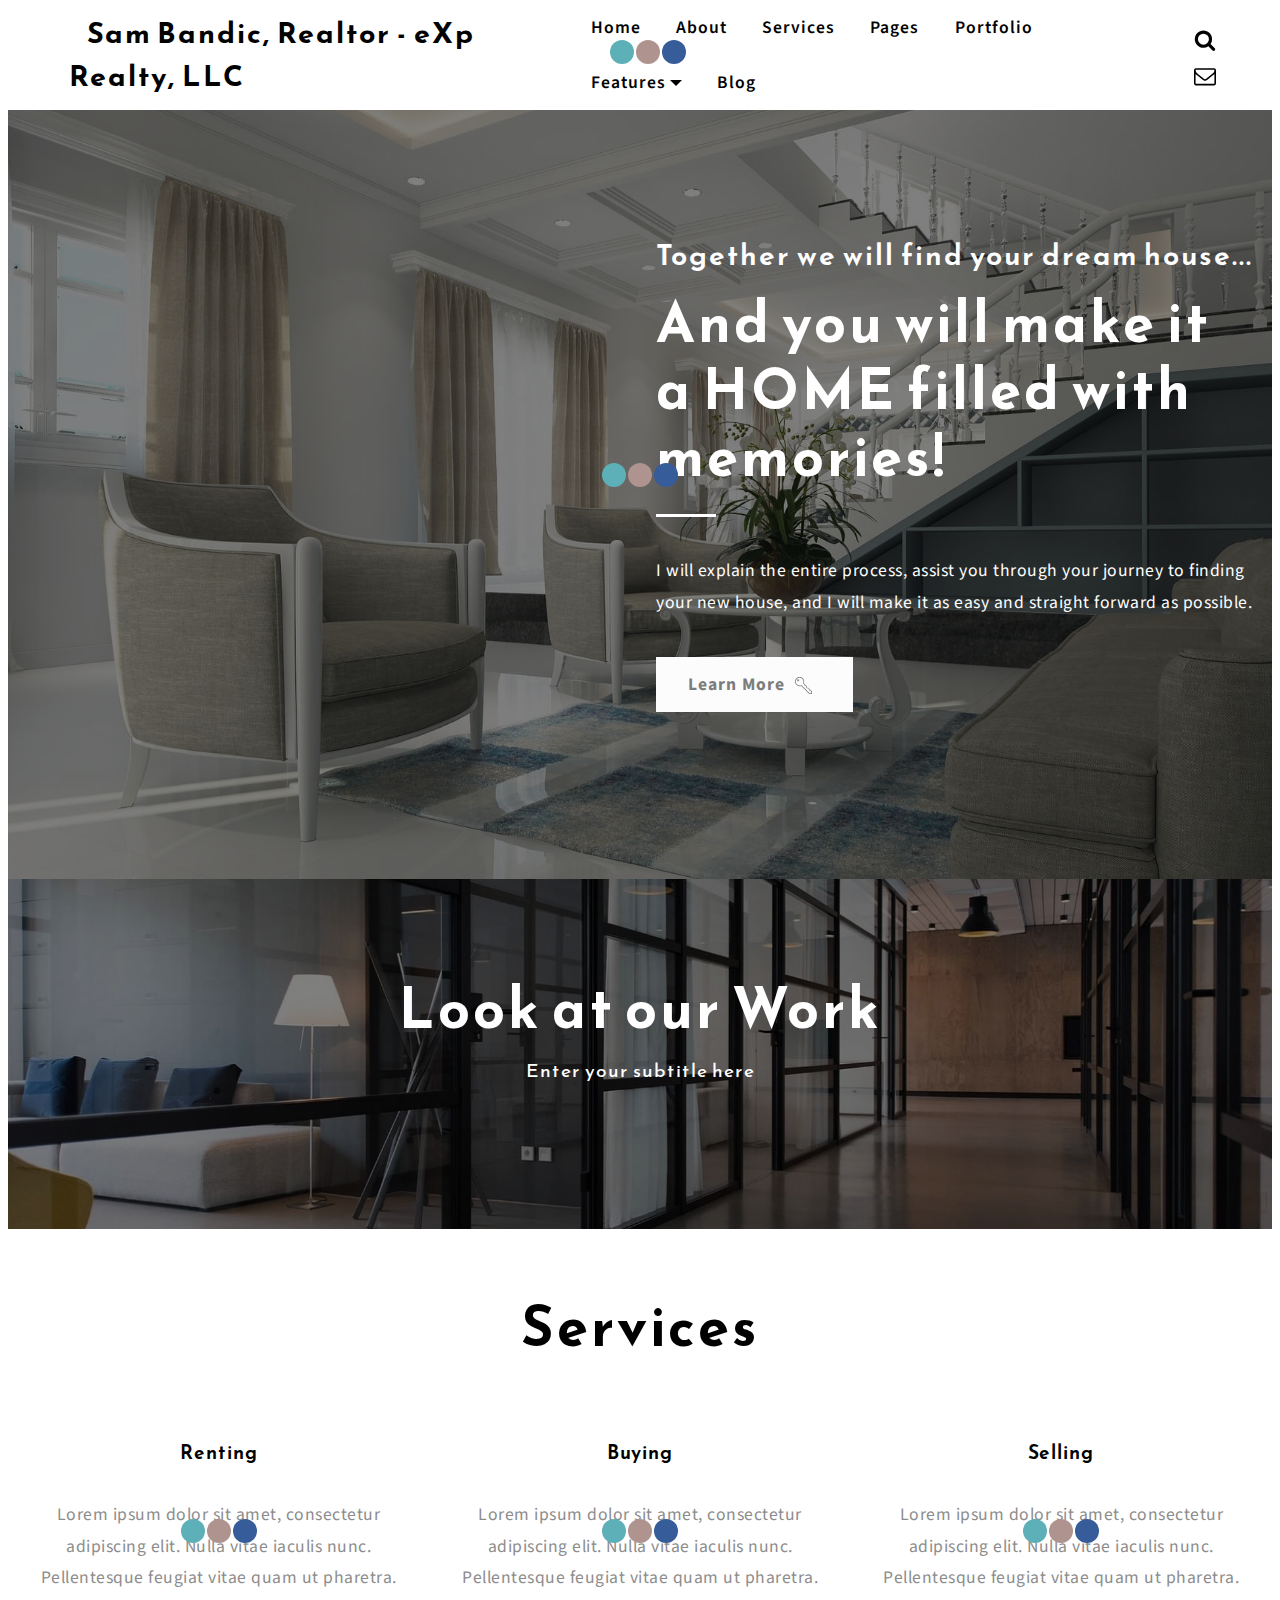
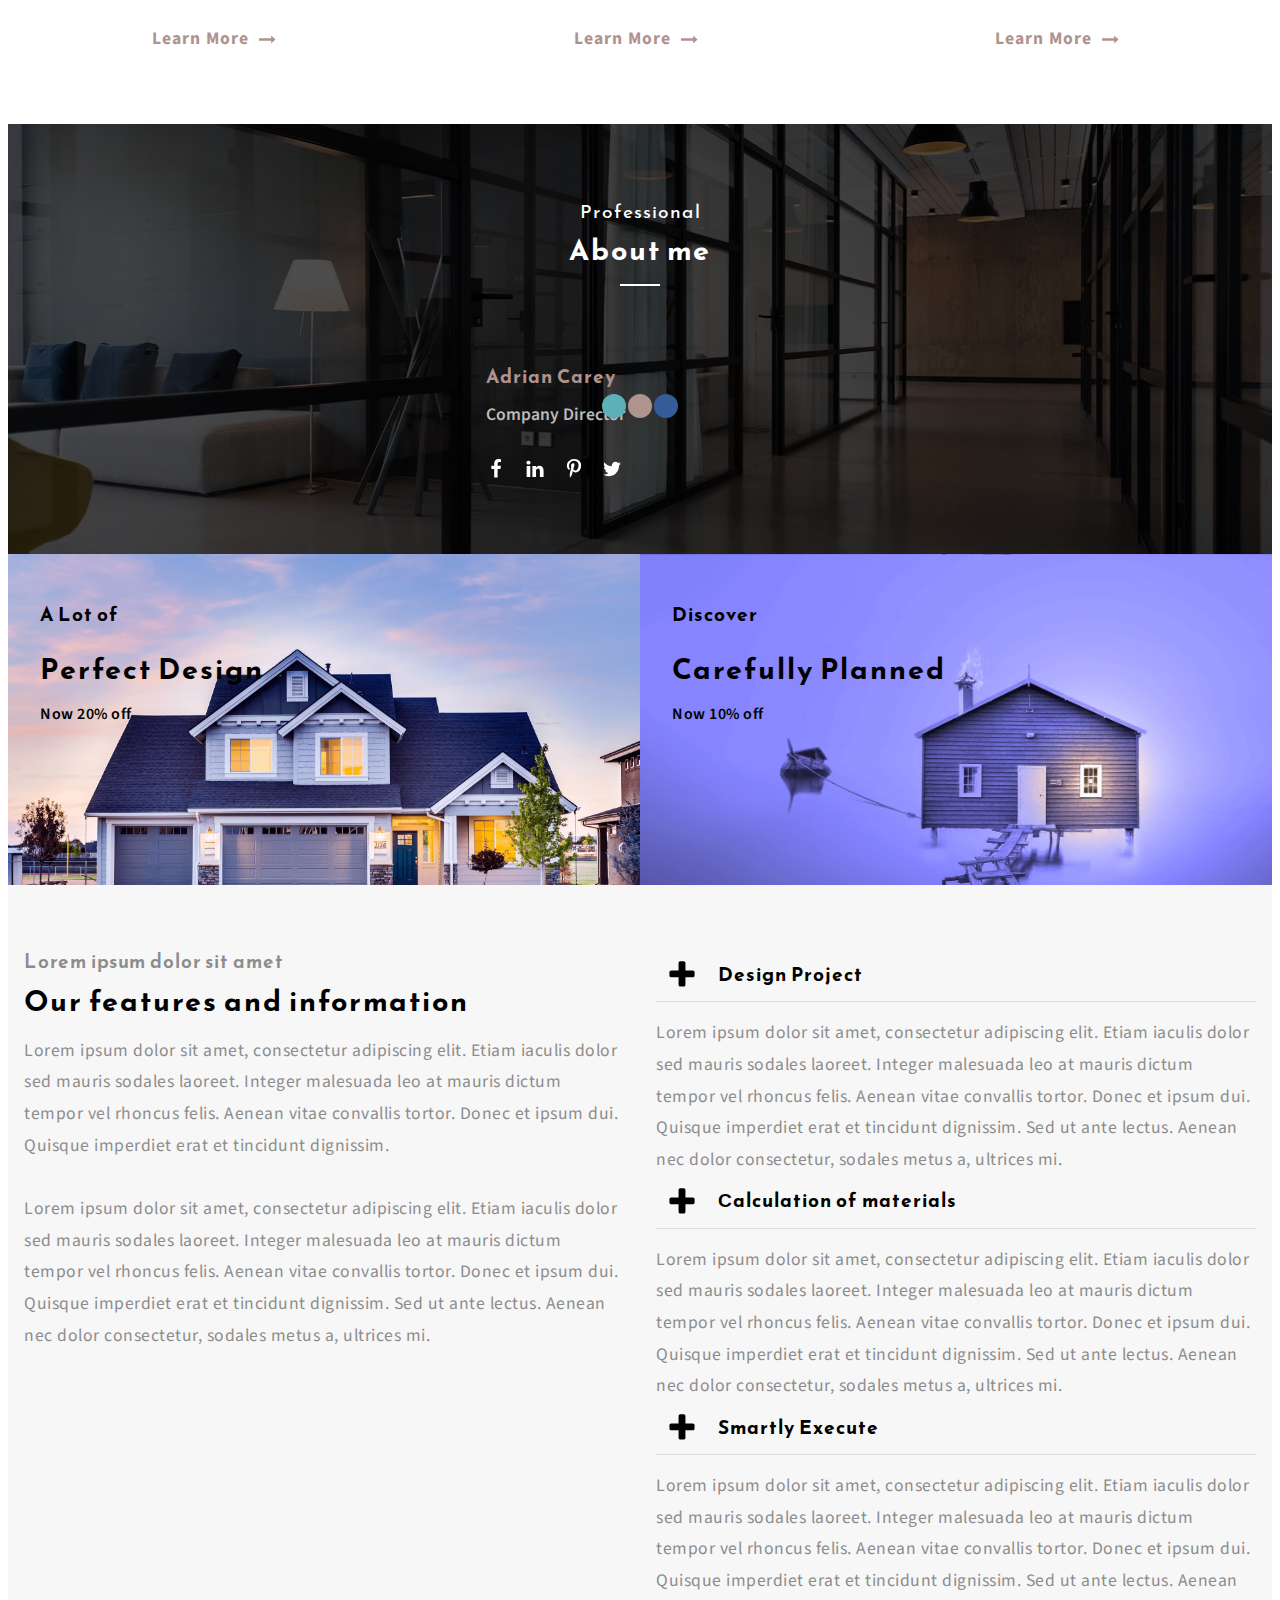
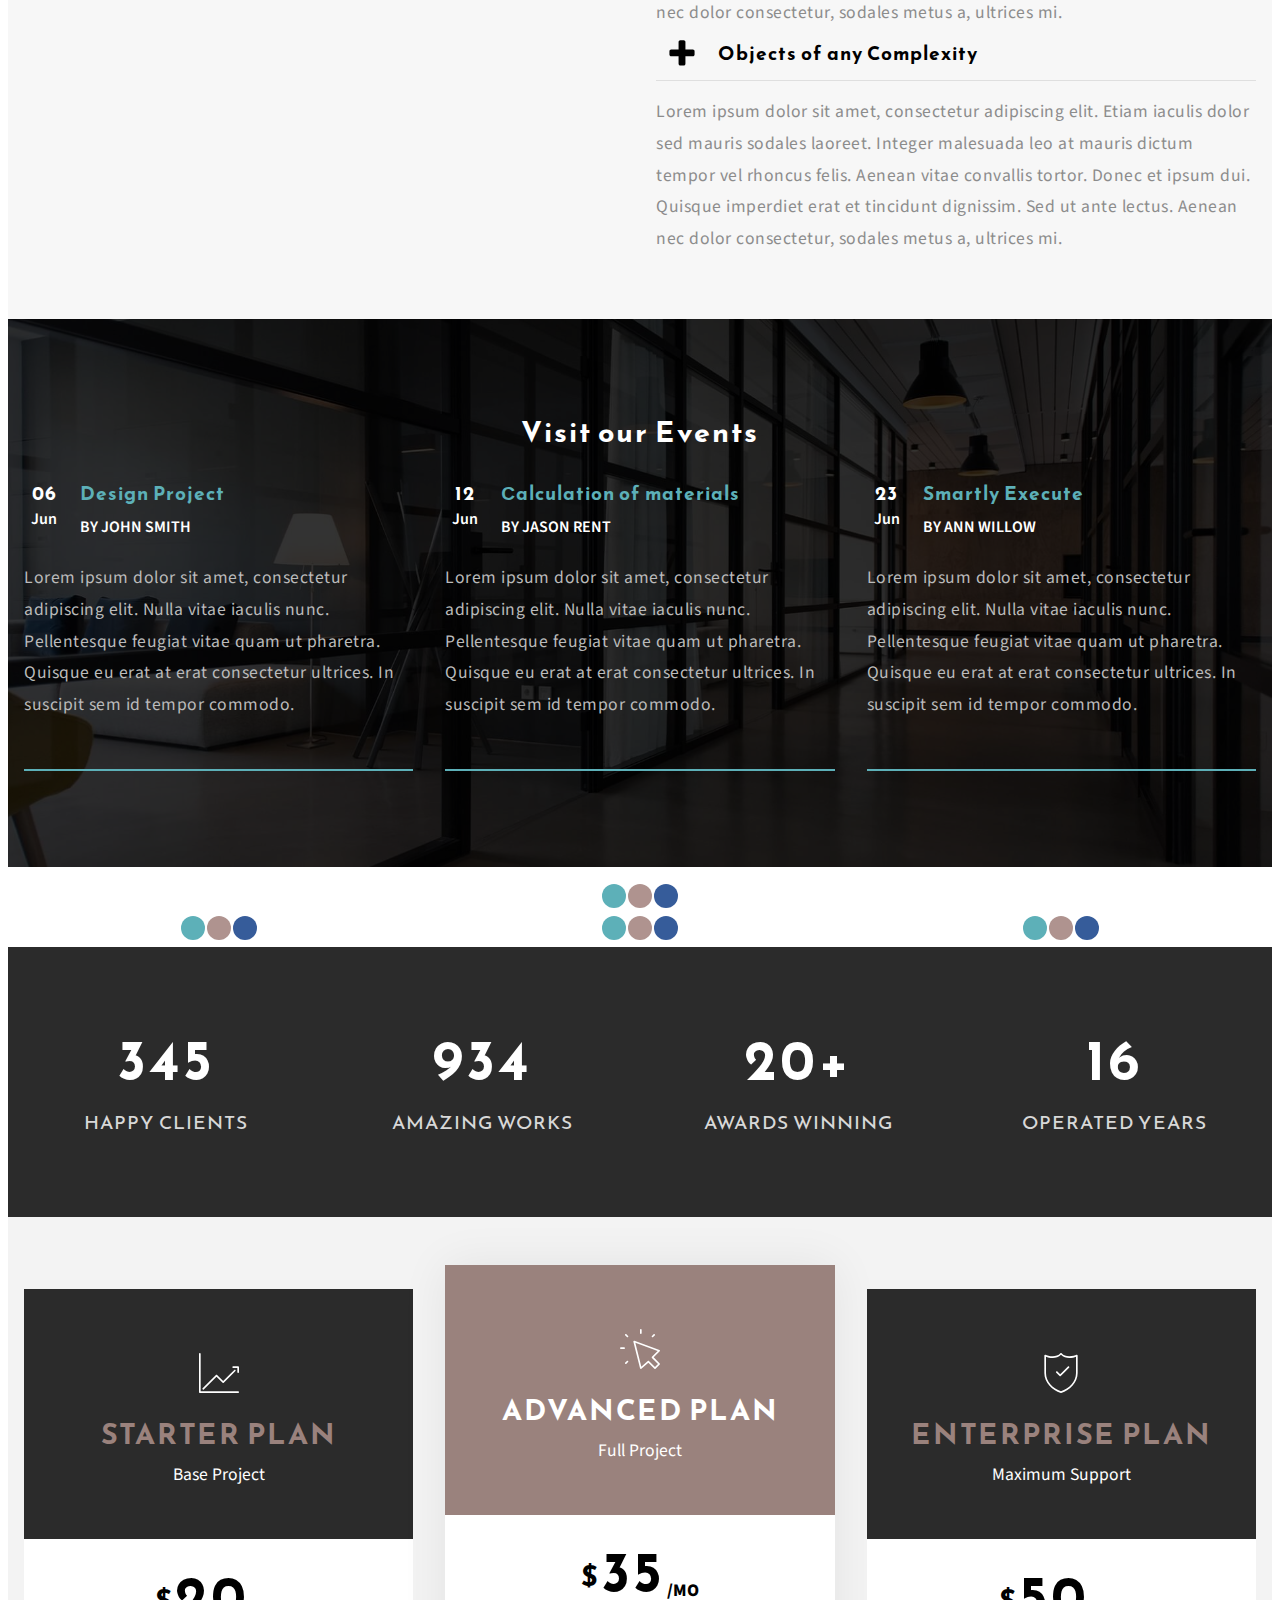
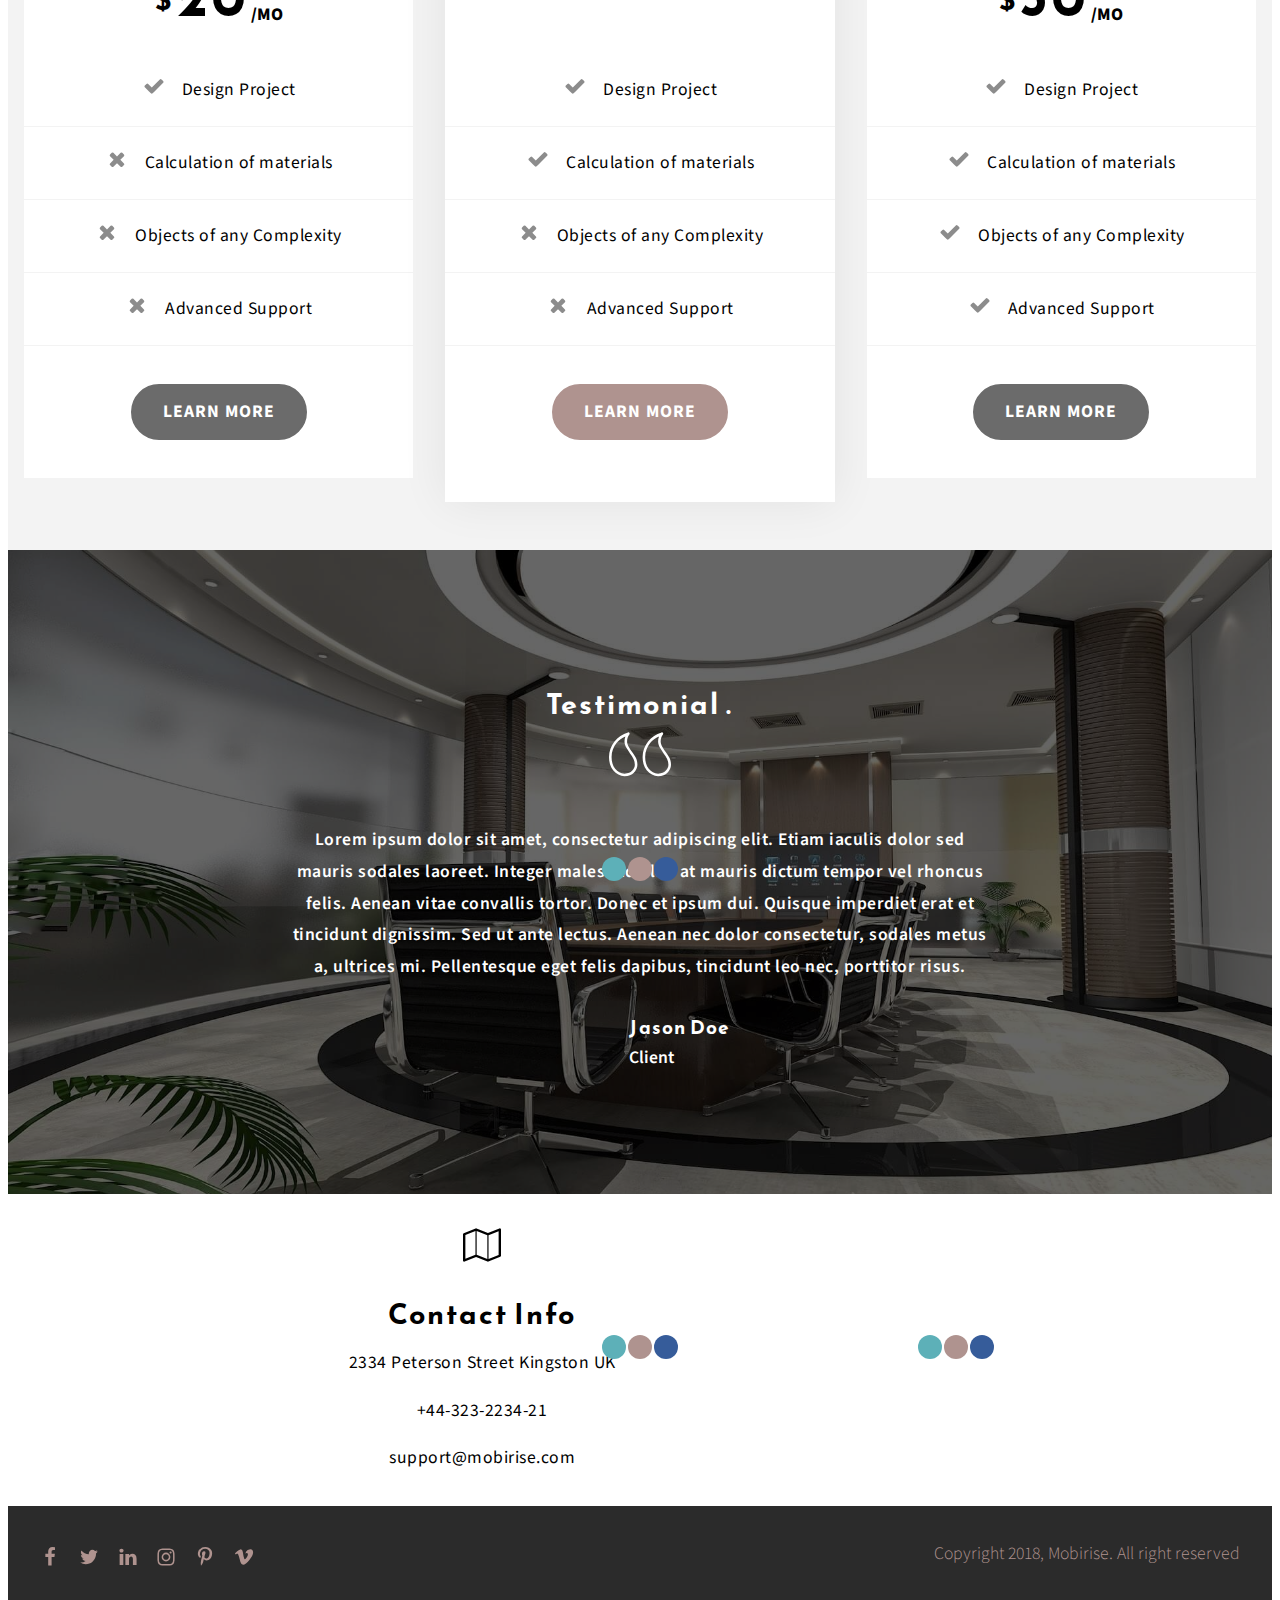
==== index.html @ acb765b7 "First attempt" ====
<!DOCTYPE html>
<html amp >
<head>
  
  <meta charset="UTF-8">
  <meta http-equiv="X-UA-Compatible" content="IE=edge">
  
  <meta name="viewport" content="width=device-width, initial-scale=1, minimum-scale=1">
  <link rel="shortcut icon" href="assets/images/exp-logo-80x32.png" type="image/x-icon">
  <meta name="description" content="">
  
  <title>Home</title>
  
<link rel="canonical" href="./">
 <style amp-boilerplate>body{-webkit-animation:-amp-start 8s steps(1,end) 0s 1 normal both;-moz-animation:-amp-start 8s steps(1,end) 0s 1 normal both;-ms-animation:-amp-start 8s steps(1,end) 0s 1 normal both;animation:-amp-start 8s steps(1,end) 0s 1 normal both}@-webkit-keyframes -amp-start{from{visibility:hidden}to{visibility:visible}}@-moz-keyframes -amp-start{from{visibility:hidden}to{visibility:visible}}@-ms-keyframes -amp-start{from{visibility:hidden}to{visibility:visible}}@-o-keyframes -amp-start{from{visibility:hidden}to{visibility:visible}}@keyframes -amp-start{from{visibility:hidden}to{visibility:visible}}</style>
<noscript><style amp-boilerplate>body{-webkit-animation:none;-moz-animation:none;-ms-animation:none;animation:none}</style></noscript>
<link href="https://fonts.googleapis.com/css?family=Reem+Kufi:400&display=swap" rel="stylesheet">
 <link href="https://fonts.googleapis.com/css?family=Source+Sans+Pro:200,200i,300,300i,400,400i,600,600i,700,700i,900,900i&display=swap" rel="stylesheet">
 
 <style amp-custom> 
div,span,h1,h2,h3,h4,h5,h6,p,blockquote,a,ol,ul,li,figcaption,textarea,input{font: inherit;}*{box-sizing: border-box;outline: none;}*:focus{outline: none;}body{position: relative;font-style: normal;line-height: 1.5;color: #000000;}section{background-color: #ffffff;background-position: 50% 50%;background-repeat: no-repeat;background-size: cover;overflow: hidden;padding: 30px 0;}section,.container,.container-fluid{position: relative;word-wrap: break-word;}h1,h2,h3,h4,h5,h6{margin: 0;padding: 0;}p,li,blockquote{letter-spacing: 0.5px;line-height: 1.7;}ul,ol,blockquote,p{margin-bottom: 0;margin-top: 0;}a{cursor: pointer;}a,a:hover{text-decoration: none;}a.mbr-iconfont:hover{text-decoration: none;}h1,h2,h3,h4,h5,h6,.display-1,.display-2,.display-4,.display-5,.display-7{word-break: break-word;word-wrap: break-word;}b,strong{font-weight: bold;}blockquote{padding: 10px 0 10px 20px;position: relative;border-left: 3px solid;}input:-webkit-autofill,input:-webkit-autofill:hover,input:-webkit-autofill:focus,input:-webkit-autofill:active{transition-delay: 9999s;transition-property: background-color,color;}html,body{height: auto;min-height: 100vh;}.mbr-section-title{margin: 0;padding: 0;font-style: normal;line-height: 1.2;width: 100%;}.mbr-section-subtitle{line-height: 1.3;width: 100%;}.mbr-text{font-style: normal;line-height: 1.6;width: 100%;}.mbr-figure{align-self: center;}.btn{text-align: center;position: relative;margin: 0.4rem 0.8rem;font-weight: 700;border-width: 2px;border-style: solid;font-style: normal;white-space: normal;transition: all 0.2s ease-in-out,box-shadow 2s ease-in-out;display: inline-flex;align-items: center;justify-content: center;word-break: break-word;line-height: 1.5;letter-spacing: 1px;}.btn .mbr-iconfont-btn{order: 2;margin-left: 10px;vertical-align: middle;}.btn-form{padding: 1rem 2rem;}.btn-form:hover{cursor: pointer;}form .btn{margin: 0;}.note-popover .btn:after{display: none;}.card-title{margin: 0;}.card-img{border-radius: 0;width: auto;flex-shrink: 0;}.card-img img{width: 100%;}.card{position: relative;background-color: transparent;border: none;border-radius: 0;width: 100%;padding-left: 1rem;padding-right: 1rem;}@media (max-width: 767px){.card:not(.last-child){padding-bottom: 2rem;}}.card .card-wrapper{height: 100%;}@media (max-width: 767px){.card .card-wrapper{flex-direction: column;}}.card img{height: 100%;object-fit: cover;object-position: center;}@media (min-width: 992px){.lg-pb{padding-bottom: 3rem;}}@media (max-width: 991px){.md-pb{padding-bottom: 2rem;}}.card-inner,.items-list{display: flex;flex-direction: column;}.items-list{list-style-type: none;padding: 0;}.items-list .list-item{padding: 1rem 2rem;}.card-head{padding: 1.5rem 2rem;}.card-price-wrap{padding: 1rem 2rem;display: flex;flex-direction: column;}.card-button{padding: 1rem;margin: 0;}.gallery-img-wrap{position: relative;height: 100%;}.gallery-img-wrap:hover{cursor: pointer;}.gallery-img-wrap:hover .icon-wrap,.gallery-img-wrap:hover .caption-on-hover{opacity: 1;}.gallery-img-wrap:hover:after{opacity: 0.5;}.gallery-img-wrap amp-img{height: 100%;}.gallery-img-wrap:after{content: "";position: absolute;top: 0;bottom: 0;left: 0;right: 0;background: #000;opacity: 0;transition: opacity 0.3s;pointer-events: none;}.gallery-img-wrap .icon-wrap,.gallery-img-wrap .img-caption{position: absolute;z-index: 3;pointer-events: none;}.gallery-img-wrap .icon-wrap,.gallery-img-wrap .caption-on-hover{opacity: 0;transition: opacity 0.3s;}.gallery-img-wrap .icon-wrap{left: 50%;top: 50%;transform: translate(-50%,-50%);background-color: #fff;padding: 0.5rem;border-radius: 50%;}.gallery-img-wrap .img-caption{left: 0;right: 0;}.gallery-img-wrap .img-caption.caption-top{top: 0;}.gallery-img-wrap .img-caption.caption-bottom{bottom: 0;}.gallery-img-wrap .img-caption:after{content: "";position: absolute;top: 0;left: 0;right: 0;height: 100%;transition: opacity 0.3s;z-index: -1;pointer-events: none;}@media (max-width: 767px){.gallery-img-wrap:after,.gallery-img-wrap:hover:after,.gallery-img-wrap .icon-wrap{display: none;}.gallery-img-wrap .caption-on-hover{opacity: 1;}}.is-builder .gallery-img-wrap .icon-wrap{pointer-events: all;}.is-builder .gallery-img-wrap .img-caption > *{pointer-events: all;}.icons-list a{margin-right: 1rem;}.icons-list a:last-child{margin-right: 0;}.counter-container{position: relative;}.counter-container ol li{margin-bottom: 2rem;}.counter-container.stylizedCounters ol{counter-reset: section;}.counter-container.stylizedCounters ol li{z-index: 3;list-style: none;}.counter-container.stylizedCounters ol li:before{z-index: 2;position: absolute;left: 0px;counter-increment: section;content: counters(section,".") " ";text-align: center;margin: 0 10px;line-height: 37px;width: 40px;height: 40px;transition: all 0.2s;color: #232323;font-size: 25px;border-radius: 50%;font-weight: bold;}.timeline-wrap{position: relative;}.timeline-wrap .iconBackground{position: absolute;left: 50%;width: 20px;height: 20px;line-height: 30px;text-align: center;border-radius: 50%;font-size: 30px;display: inline-block;background-color: #232323;top: 20px;margin-left: -10px;}@media (max-width: 768px){.timeline-wrap .iconBackground{left: 0;}}.separline{position: relative;}@media (max-width: 768px){.separline:not(.last-child){padding-bottom: 2rem;}}.separline:before{position: absolute;content: "";width: 2px;background-color: #232323;left: calc(50% - 1px);height: calc(100% - 20px);top: 40px;}@media (max-width: 768px){.separline:before{left: 0;}}amp-image-lightbox a.control{position: absolute;width: 32px;height: 32px;right: 48px;top: 32px;z-index: 1000;}amp-image-lightbox a.control .close{position: relative;}amp-image-lightbox a.control .close:before,amp-image-lightbox a.control .close:after{position: absolute;left: 15px;content: " ";height: 33px;width: 2px;background-color: #fff;}amp-image-lightbox a.control .close:before{transform: rotate(45deg);}amp-image-lightbox a.control .close:after{transform: rotate(-45deg);}.hidden{visibility: hidden;}.super-hide{display: none;}.inactive{-webkit-user-select: none;-moz-user-select: none;-ms-user-select: none;user-select: none;pointer-events: none;-webkit-user-drag: none;user-drag: none;}.popover-content ul.show{min-height: 155px;}.mbr-white{color: #ffffff;}.mbr-black{color: #000000;}.mbr-gray{color: #8c8c8c;}.align-left{text-align: left;}.align-left .list-item{justify-content: flex-start;}.align-center{text-align: center;}.align-center .list-item{justify-content: center;}.align-right{text-align: right;}.align-right .list-item{justify-content: flex-end;}@media (max-width: 767px){.align-left,.align-center,.align-right{text-align: center;}.align-left .list-item,.align-center .list-item,.align-right .list-item{justify-content: center;}}.mbr-light{font-weight: 300;}.mbr-regular{font-weight: 400;}.mbr-semibold{font-weight: 600;}.mbr-bold{font-weight: 800;}.mbr-section-btn{margin-left: -0.8rem;margin-right: -0.8rem;font-size: 0;}nav .mbr-section-btn{margin-left: 0rem;margin-right: 0rem;}.btn .mbr-iconfont,.btn.btn-sm .mbr-iconfont{cursor: pointer;margin-right: 0.5rem;}.btn.btn-md .mbr-iconfont,.btn.btn-md .mbr-iconfont{margin-right: 0.8rem;}[type="submit"]{-webkit-appearance: none;}.mbr-fullscreen .mbr-overlay{min-height: 100vh;}.mbr-fullscreen{display: flex;display: -webkit-flex;display: -moz-flex;display: -ms-flex;display: -o-flex;align-items: center;-webkit-align-items: center;min-height: 100vh;padding-top: 3rem;padding-bottom: 3rem;}.mbr-overlay{bottom: 0;left: 0;position: absolute;right: 0;top: 0;z-index: 0;}.mbr-parallax-bg{bottom: 0;left: 0;opacity: 0.5;position: absolute;right: 0;top: 0;z-index: 0;background-position: 50% 50%;background-repeat: no-repeat;background-size: cover;}section.menu{min-height: 70px;}.menu-container{display: flex;justify-content: space-between;align-items: center;min-height: 70px;}@media (max-width: 991px){.menu-container{max-width: 100%;padding: 0 2rem;}}@media (max-width: 767px){.menu-container{padding: 0 1rem;}}.navbar{z-index: 100;width: 100%;}.navbar-fixed-top{position: fixed;top: 0;}.navbar-brand{display: flex;align-items: center;word-break: break-word;z-index: 1;}.navbar-logo{margin-right: 0.8rem;}@media (max-width: 767px){.navbar-logo amp-img{max-height: 55px;max-width: 55px;}}.navbar-caption-wrap{display: flex;}.navbar .navbar-collapse{display: flex;flex-basis: auto;align-items: center;justify-content: flex-end;}@media (max-width: 991px){.navbar .navbar-collapse{display: none;position: absolute;top: 0;right: 0;min-height: 100vh;padding: 70px 2rem 1rem;z-index: 1;}}@media (max-width: 991px){.navbar.opened .navbar-collapse.show,.navbar.opened .navbar-collapse.collapsing{display: block;}.is-builder .navbar-collapse{position: fixed;}}.navbar-nav{list-style-type: none;display: flex;flex-wrap: wrap;padding-left: 0;min-width: 10rem;}@media (max-width: 991px){.navbar-nav{flex-direction: column;}}.navbar-nav .mbr-iconfont{margin-right: 0.2rem;}.nav-item{word-break: break-all;}.nav-link{display: flex;align-items: center;justify-content: center;}.nav-link,.navbar-caption{transition: all 0.2s;letter-spacing: 1px;}.nav-dropdown .dropdown-menu{min-width: 10rem;padding-bottom: 1.25rem;padding-top: 1.25rem;position: absolute;left: 0;}.nav-dropdown .dropdown-menu .dropdown-item{line-height: 2;display: flex;justify-content: center;align-items: center;padding: 0.25rem 1.5rem;white-space: nowrap;}.nav-dropdown .dropdown-menu .dropdown{position: relative;}.dropdown-menu .dropdown:hover > .dropdown-menu{opacity: 1;pointer-events: all;}.nav-dropdown .dropdown-submenu{top: 0;left: 100%;margin: 0;}.nav-item.dropdown{position: relative;}.nav-item.dropdown .dropdown-menu{opacity: 0;pointer-events: none;}.nav-item.dropdown:hover > .dropdown-menu{opacity: 1;pointer-events: all;}.link.dropdown-toggle:after{content: "";margin-left: 0.25rem;border-top: 0.35em solid;border-right: 0.35em solid transparent;border-left: 0.35em solid transparent;border-bottom: 0;}.navbar .dropdown.open > .dropdown-menu{display: block;}@media (max-width: 991px){.is-builder .nav-dropdown .dropdown-menu{position: relative;}.nav-dropdown .dropdown-submenu{left: 0;}.dropdown-item{padding: 0.25rem 1.5rem;margin: 0;justify-content: center;}.dropdown-item:after{right: auto;}.navbar.opened .dropdown-menu{top: 0;}.dropdown-toggle[data-toggle="dropdown-submenu"]:after{content: "";margin-left: 0.25rem;border-top: 0.35em solid;border-right: 0.35em solid transparent;border-left: 0.35em solid transparent;border-bottom: 0;top: 55%;}}.navbar-buttons{display: flex;flex-wrap: wrap;align-items: center;justify-content: center;}@media (max-width: 991px){.navbar-buttons{flex-direction: column;}}.menu-social-list{display: flex;align-items: center;justify-content: center;flex-wrap: wrap;}.menu-social-list a{font-size: 1.5rem;margin: 0 0.5rem;}button.navbar-toggler{position: absolute;right: 20px;top: 25px;width: 31px;height: 20px;cursor: pointer;transition: all 0.2s;align-self: center;}.hamburger span{position: absolute;right: 0;width: 30px;height: 2px;border-right: 5px;}.hamburger span:nth-child(1){top: 0;transition: all 0.2s;}.hamburger span:nth-child(2){top: 8px;transition: all 0.15s;}.hamburger span:nth-child(3){top: 8px;transition: all 0.15s;}.hamburger span:nth-child(4){top: 16px;transition: all 0.2s;}nav.opened .navbar-toggler:not(.hide) .hamburger span:nth-child(1){top: 8px;width: 0;opacity: 0;right: 50%;transition: all 0.2s;}nav.opened .navbar-toggler:not(.hide) .hamburger span:nth-child(2){-webkit-transform: rotate(45deg);transform: rotate(45deg);transition: all 0.25s;}nav.opened .navbar-toggler:not(.hide) .hamburger span:nth-child(3){-webkit-transform: rotate(-45deg);transform: rotate(-45deg);transition: all 0.25s;}nav.opened .navbar-toggler:not(.hide) .hamburger span:nth-child(4){top: 8px;width: 0;opacity: 0;right: 50%;transition: all 0.2s;}.ampstart-btn.hamburger{position: absolute;top: 25px;right: 15px;margin-left: auto;width: 30px;height: 20px;background: none;border: none;cursor: pointer;z-index: 1000;}@media (min-width: 992px){.ampstart-btn,amp-sidebar{display: none;}.dropdown-menu .dropdown-toggle:after{content: "";border-bottom: 0.35em solid transparent;border-left: 0.35em solid;border-right: 0;border-top: 0.35em solid transparent;margin-left: 0.3rem;margin-top: -0.3077em;position: absolute;right: 1.1538em;top: 50%;}}.close-sidebar{width: 30px;height: 30px;position: relative;cursor: pointer;background-color: transparent;border: none;}.close-sidebar span{position: absolute;left: 0;width: 30px;height: 2px;border-right: 5px;}.close-sidebar span:nth-child(1){transform: rotate(45deg);}.close-sidebar span:nth-child(2){transform: rotate(-45deg);}.builder-sidebar{position: relative;min-height: 100vh;z-index: 1030;padding: 1rem 2rem;max-width: 20rem;}.builder-sidebar .dropdown:hover > .dropdown-menu{position: relative;text-align: center;}section.sidebar-open:before{content: "";position: fixed;top: 0;bottom: 0;right: 0;left: 0;background-color: rgba(0,0,0,0.2);z-index: 1040;}.map-placeholder{display: none;}.map-placeholder h4{padding-top: 5rem;color: #767676;text-align: center;}.google-map{position: relative;width: 100%;}@media (max-width: 992px){.google-map{padding: 0;margin: 0;}}.google-map [data-state-details]{color: #6b6763;font-family: Montserrat;height: 1.5em;margin-top: -0.75em;padding-left: 1.25rem;padding-right: 1.25rem;position: absolute;text-align: center;top: 50%;width: 100%;}.google-map[data-state]{background: #e9e5dc;}.google-map[data-state="loading"] [data-state-details]{display: none;}div[submit-success] > *{padding: 1rem;margin-bottom: 1rem;}div[submit-error] > *{padding: 1rem;margin-bottom: 1rem;}textarea[type="hidden"]{display: none;}amp-img{width: 100%;}amp-img img{max-height: 100%;max-width: 100%;}img.mbr-temp{width: 100%;}.rounded{border-radius: 50%;}.is-builder .nodisplay + img[async],.is-builder .nodisplay + img[decoding="async"],.is-builder amp-img > a + img[async],.is-builder amp-img > a + img[decoding="async"]{display: none;}html:not(.is-builder) amp-img > a{position: absolute;top: 0;bottom: 0;left: 0;right: 0;z-index: 1;}.is-builder .temp-amp-sizer{position: absolute;}.is-builder amp-youtube .temp-amp-sizer,.is-builder amp-vimeo .temp-amp-sizer{position: static;}.is-builder section.horizontal-menu .ampstart-btn{display: none;}.is-builder section.horizontal-menu .dropdown-menu{z-index: auto;opacity: 1;pointer-events: auto;}.is-builder section.horizontal-menu .nav-dropdown .link.dropdown-toggle[aria-expanded="true"]{margin-right: 0;padding: 0.667em 1em;}.container{padding-right: 1rem;padding-left: 1rem;width: 100%;margin-right: auto;margin-left: auto;}@media (max-width: 767px){.container{max-width: 540px;}}@media (min-width: 768px){.container{max-width: 768px;}}@media (min-width: 992px){.container{max-width: 960px;}}@media (min-width: 1200px){.container{max-width: 1280px;}}.container-fluid{width: 100%;margin-right: auto;margin-left: auto;padding-left: 1rem;padding-right: 1rem;}.media-container-row{display: flex;flex-wrap: wrap;}@media (min-width: 992px){.media-container-row{flex-wrap: nowrap;}}.form-block{z-index: 1;background-color: transparent;padding: 3rem;position: relative;overflow: visible;}.form-block .mbr-overlay{z-index: -1;}@media (max-width: 992px){.form-block{padding: 1rem;}}form input,form textarea,form select{border-radius: 0;width: 100%;background-color: #f3f3f3;border: 1px solid #f3f3f3;padding: 11px 1rem;}form input:focus,form textarea:focus,form select:focus{outline: none;}form input[type="checkbox"],form input[type="radio"]{border: none;background: none;width: auto;}form textarea.field-input{height: 150px;}form .fieldset{display: flex;justify-content: center;flex-wrap: wrap;align-items: center;}.field{flex-basis: 50%;flex-grow: 1;flex-shrink: 1;padding: 0.5rem;}@media (max-width: 768px){.field{flex-basis: 100%;}}textarea{width: 100%;margin-right: 0;}.text-field{flex-basis: 100%;flex-grow: 1;flex-shrink: 1;padding: 0.5rem;}form .btn,form .mbr-section-btn{margin-left: 0;margin-right: 0;}.mbr-flex{display: flex;}.flex-wrap{flex-wrap: wrap;}.mbr-jc-s{justify-content: flex-start;}.mbr-jc-c{justify-content: center;}.mbr-ai-c{align-items: center;}.mbr-jc-e{justify-content: flex-end;}.mbr-row,.mbr-form-row{display: -webkit-box;display: -webkit-flex;display: -ms-flexbox;display: flex;-webkit-flex-wrap: wrap;-ms-flex-wrap: wrap;flex-wrap: wrap;margin-right: -1rem;margin-left: -1rem;}.mbr-form-row{margin-right: -0.5rem;margin-left: -0.5rem;}.mbr-form-row > [class*="mbr-col"]{padding-left: 0.5rem;padding-right: 0.5rem;}.mbr-row-reverse{flex-direction: row-reverse;}.mbr-column{flex-direction: column;}@media (max-width: 767px){.mbr-col,.mbr-col-auto{padding-right: 1rem;padding-left: 1rem;}.mbr-col-sm-12{-ms-flex: 0 0 100%;flex: 0 0 100%;max-width: 100%;padding-right: 1rem;padding-left: 1rem;}}@media (min-width: 768px){.mbr-col-md-3{-ms-flex: 0 0 25%;flex: 0 0 25%;max-width: 25%;padding-right: 2rem;padding-left: 2rem;}.mbr-col-md-4{-ms-flex: 0 0 33.333333%;flex: 0 0 33.333333%;max-width: 33.333333%;padding-right: 2rem;padding-left: 2rem;}.mbr-col-md-5{-ms-flex: 0 0 41.666667%;flex: 0 0 41.666667%;max-width: 41.666667%;padding-right: 2rem;padding-left: 2rem;}.mbr-col-md-6{-ms-flex: 0 0 50%;flex: 0 0 50%;max-width: 50%;padding-right: 2rem;padding-left: 2rem;}.mbr-col-md-7{-ms-flex: 0 0 58.333333%;flex: 0 0 58.333333%;max-width: 58.333333%;padding-right: 2rem;padding-left: 2rem;}.mbr-col-md-8{-ms-flex: 0 0 66.666667%;flex: 0 0 66.666667%;max-width: 66.666667%;padding-left: 2rem;padding-right: 2rem;}.mbr-col-md-10{-ms-flex: 0 0 83.333333%;flex: 0 0 83.333333%;max-width: 83.333333%;padding-left: 2rem;padding-right: 2rem;}.mbr-col-md-12{-ms-flex: 0 0 100%;flex: 0 0 100%;max-width: 100%;padding-right: 2rem;padding-left: 2rem;}.mbr-col{flex-grow: 1;-webkit-box-flex: 1;-webkit-flex-grow: 1;-ms-flex-positive: 1;flex-shrink: 1;-webkit-flex-shrink: 1;-ms-flex-negative: 1;max-width: 100%;padding-right: 2rem;padding-left: 2rem;}.mbr-col-auto{-ms-flex: 0 0 auto;flex: 0 0 auto;width: auto;padding-right: 2rem;padding-left: 2rem;}}@media (min-width: 992px){.mbr-col,.mbr-col-auto{padding-right: 1rem;padding-left: 1rem;}.mbr-col-lg-2{-ms-flex: 0 0 16.666667%;flex: 0 0 16.666667%;max-width: 16.666667%;padding-right: 1rem;padding-left: 1rem;}.mbr-col-lg-3{-ms-flex: 0 0 25%;flex: 0 0 25%;max-width: 25%;padding-right: 1rem;padding-left: 1rem;}.mbr-col-lg-4{-ms-flex: 0 0 33.33%;flex: 0 0 33.33%;max-width: 33.33%;padding-right: 1rem;padding-left: 1rem;}.mbr-col-lg-5{-ms-flex: 0 0 41.666%;flex: 0 0 41.666%;max-width: 41.666%;padding-right: 1rem;padding-left: 1rem;}.mbr-col-lg-6{-ms-flex: 0 0 50%;flex: 0 0 50%;max-width: 50%;padding-right: 1rem;padding-left: 1rem;}.mbr-col-lg-7{-ms-flex: 0 0 58.333333%;flex: 0 0 58.333333%;max-width: 58.333333%;padding-right: 1rem;padding-left: 1rem;}.mbr-col-lg-8{-ms-flex: 0 0 66.666667%;flex: 0 0 66.666667%;max-width: 66.666667%;padding-left: 1rem;padding-right: 1rem;}.mbr-col-lg-9{-ms-flex: 0 0 75%;flex: 0 0 75%;max-width: 75%;padding-left: 1rem;padding-right: 1rem;}.mbr-col-lg-10{-ms-flex: 0 0 83.3333%;flex: 0 0 83.3333%;max-width: 83.3333%;padding-right: 1rem;padding-left: 1rem;}.mbr-col-lg-12{-ms-flex: 0 0 100%;flex: 0 0 100%;max-width: 100%;padding-right: 1rem;padding-left: 1rem;}}@media (min-width: 1200px){.mbr-col-xl-7{-ms-flex: 0 0 58.333333%;flex: 0 0 58.333333%;max-width: 58.333333%;padding-right: 1rem;padding-left: 1rem;}.mbr-col-xl-4{-ms-flex: 0 0 33.333333%;flex: 0 0 33.333333%;max-width: 33.333333%;padding-right: 1rem;padding-left: 1rem;}.mbr-col-xl-8{-ms-flex: 0 0 66.666667%;flex: 0 0 66.666667%;max-width: 66.666667%;padding-left: 1rem;padding-right: 1rem;}.mbr-col-xl-5{-ms-flex: 0 0 41.666667%;flex: 0 0 41.666667%;max-width: 41.666667%;}}.btn-icon{display: none;}.mbr-pt-1{padding-top: 0.5rem;}.mbr-pt-2{padding-top: 1rem;}.mbr-pt-3{padding-top: 1.5rem;}.mbr-pt-4{padding-top: 2rem;}.mbr-pt-5{padding-top: 3rem;}.mbr-pb-1{padding-bottom: 0.5rem;}.mbr-pb-2{padding-bottom: 1rem;}.mbr-pb-3{padding-bottom: 1.5rem;}.mbr-mb-3{margin-bottom: 1.5rem;}.mbr-pb-4{padding-bottom: 2rem;}.mbr-pb-5{padding-bottom: 3rem;}.mbr-mb-5{margin-bottom: 3rem;}.mbr-pt-6{padding-top: 5rem;}.mbr-pb-6{padding-bottom: 5rem;}.mbr-px-1{padding-left: 0.5rem;padding-right: 0.5rem;}.mbr-px-2{padding-left: 1rem;padding-right: 1rem;}@media (max-width: 767px){.mbr-px-2{padding-left: 0rem;padding-right: 0rem;}}.mbr-px-3{padding-left: 1.5rem;padding-right: 1.5rem;}.mbr-px-4{padding-left: 2rem;padding-right: 2rem;}@media (max-width: 767px){.mbr-px-4{padding-left: 1rem;padding-right: 1rem;}}.mbr-px-5{padding-left: 3rem;padding-right: 3rem;}@media (max-width: 767px){.mbr-px-5{padding-left: 1rem;padding-right: 1rem;}}.mbr-m-sub-1{margin-left: -1rem;margin-right: -1rem;}@media (max-width: 768px){.mbr-m-sub-1{margin-left: 0;margin-right: 0;}}.mbr-py-1{padding-top: 0.5rem;padding-bottom: 0.5rem;}.mbr-py-2{padding-top: 1rem;padding-bottom: 1rem;}@media (max-width: 767px){.mbr-py-2{padding-top: 0rem;padding-bottom: 0rem;}}.mbr-py-3{padding-top: 1.5rem;padding-bottom: 1.5rem;}@media (max-width: 767px){.mbr-py-3{padding-top: 1rem;padding-bottom: 1rem;}}.mbr-py-4{padding-top: 2rem;padding-bottom: 2rem;}@media (max-width: 767px){.mbr-py-4{padding-top: 2rem;padding-bottom: 2rem;}}.mbr-py-5{padding-top: 3rem;padding-bottom: 3rem;}@media (max-width: 767px){.mbr-py-5{padding-top: 1rem;padding-bottom: 1rem;}}.mbr-p-1{padding: 0.5rem;}.mbr-p-2{padding: 1rem;}.mbr-p-3{padding: 1.5rem;}@media (max-width: 991px){.mbr-p-3{padding: 1rem;}}.mbr-p-4{padding: 2rem;}@media (max-width: 991px){.mbr-p-4{padding: 1rem;}}.mbr-p-5{padding: 3rem;}@media (max-width: 991px){.mbr-p-5{padding: 1rem;}}.mbr-ml-auto{margin-left: auto;}.mbr-mr-auto{margin-right: auto;}.mbr-m-auto{margin: auto;}amp-img,img{height: 100%;width: 100%;}amp-sidebar{background: transparent;}#scrollToTopMarker{position: absolute;width: 0px;height: 0px;top: 300px;}#scrollToTopButton{position: fixed;bottom: 25px;right: 25px;opacity: 0.4;z-index: 5000;font-size: 32px;height: 60px;width: 60px;border: none;border-radius: 3px;cursor: pointer;}#scrollToTopButton:focus{outline: none;}#scrollToTopButton a:before{content: "";position: absolute;height: 40%;top: 36%;width: 2px;left: calc(50% - 1px);}#scrollToTopButton a:after{content: "";position: absolute;border-top: 2px solid;border-right: 2px solid;width: 40%;height: 40%;left: calc(30% - 1px);bottom: 30%;transform: rotate(-45deg);-webkit-transform: rotate(-45deg);}.is-builder #scrollToTopButton a:after{left: 30%;}.is-builder .menu{overflow: visible;}.is-builder .preview button{opacity: 0.5;position: relative;pointer-events: none;}.is-builder .preview button:before{display: block;position: absolute;content: "";background-color: #efefef;left: 0;right: 0;top: 0;bottom: 0;z-index: 2;}.dots-wrapper{opacity: 0.8;}.dots-wrapper .dots{margin: 4px 8px;}.dots-wrapper .dots span{border-radius: 12px;display: block;height: 24px;width: 24px;transition: 0.4s;border: 6px solid #cccccc;background-color: #767676;}.dots-wrapper .dots span.current{background-color: #000000;outline: none;width: 40px;}.iconfont-wrapper{display: inline-block;height: 1.5rem;width: 1.5rem;}.amp-iconfont{vertical-align: middle;width: 1.5rem;font-size: 1.5rem;}.form-check{margin-bottom: 0;}.form-check-label{padding-left: 0;}.form-check-input{position: relative;margin: 4px;}.form-check-inline{display: -webkit-inline-box;display: -ms-inline-flexbox;display: inline-flex;-webkit-box-align: center;-ms-flex-align: center;align-items: center;padding-left: 0;margin-right: .75rem;}.field:not(:nth-last-child(1)){margin-bottom: 1rem;}.field-input{display: block;width: 100%;}.mbr-col{flex-basis: 0;flex-grow: 1;max-width: 100%;}.mbr-col-auto{-webkit-box-flex: 0;flex: 0 0 auto;width: auto;max-width: none;}.mbr-col,.mbr-col-auto{position: relative;width: 100%;min-height: 1px;padding-right: 15px;padding-left: 15px;}@media (min-width: 991px){.mbr-col{min-width: 50%;}}@media (max-width: 991px){.mbr-col{min-width: 100%;}}
body{font-family: Reem Kufi;}blockquote{border-color: #5db0b8;}div[submit-success] > *{background: #365c9a;color: #ffffff;}div[submit-error] > *{background: #b2ccd2;color: #000000;}.display-1{font-family: 'Reem Kufi',sans-serif;font-size: 3.5rem;line-height: 1.2;letter-spacing: 3px;}.display-2{font-family: 'Reem Kufi',sans-serif;font-size: 1.8rem;line-height: 1.2;letter-spacing: 2px;}.display-4{font-family: 'Source Sans Pro',sans-serif;font-size: 1rem;line-height: 1.4;}.display-5{font-family: 'Reem Kufi',sans-serif;font-size: 1.2rem;line-height: 1.4;letter-spacing: 1px;}.display-7{font-family: 'Source Sans Pro',sans-serif;font-size: 1.1rem;line-height: 1.8;}.display-1 .mbr-iconfont-btn{width: 3.5rem;font-size: 3.5rem;}.display-2 .mbr-iconfont-btn{width: 1.8rem;font-size: 1.8rem;}.display-4 .mbr-iconfont-btn{width: 1rem;font-size: 1rem;}.display-5 .mbr-iconfont-btn{width: 1.2rem;font-size: 1.2rem;}.display-7 .mbr-iconfont-btn{width: 1.1rem;font-size: 1.1rem;}.mbr-iconfont-btn{padding-top: 2px;}.mbr-form input,.mbr-form textarea,.mbr-form select{line-height: 1.6;}@media (max-width: 768px){.display-1{font-size: 2.8rem;font-size: calc( 1.875rem + (3.5 - 1.875) * ((100vw - 20rem) / (48 - 20)));line-height: calc( 1.4 * (1.875rem + (3.5 - 1.875) * ((100vw - 20rem) / (48 - 20))));}.display-2{font-size: 1.44rem;font-size: calc( 1.28rem + (1.8 - 1.28) * ((100vw - 20rem) / (48 - 20)));line-height: calc( 1.4 * (1.28rem + (1.8 - 1.28) * ((100vw - 20rem) / (48 - 20))));}.display-4{font-size: 0.8rem;font-size: calc( 1rem + (1 - 1) * ((100vw - 20rem) / (48 - 20)));line-height: calc( 1.4 * (1rem + (1 - 1) * ((100vw - 20rem) / (48 - 20))));}.display-5{font-size: 0.96rem;font-size: calc( 1.07rem + (1.2 - 1.07) * ((100vw - 20rem) / (48 - 20)));line-height: calc( 1.4 * (1.07rem + (1.2 - 1.07) * ((100vw - 20rem) / (48 - 20))));}.display-7{font-size: 0.88rem;font-size: calc( 1.0350000000000001rem + (1.1 - 1.0350000000000001) * ((100vw - 20rem) / (48 - 20)));line-height: calc( 1.4 * (1.0350000000000001rem + (1.1 - 1.0350000000000001) * ((100vw - 20rem) / (48 - 20))));}}.btn{padding: 10px 30px;border-radius: 0px;}.btn-sm{padding: 10px 30px;border-radius: 0px;}.btn-md{padding: 10px 30px;border-radius: 0px;}.btn-lg{padding: 10px 30px;border-radius: 0;}.bg-primary{background-color: #5db0b8;}.bg-success{background-color: #365c9a;}.bg-info{background-color: #e96188;}.bg-warning{background-color: #fac769;}.bg-danger{background-color: #b2ccd2;}.btn-secondary,.btn-secondary:active,.btn-secondary.active{background-color: #af938f;border-color: #af938f;color: #ffffff;}.btn-secondary:hover,.btn-secondary:focus,.btn-secondary.focus{background-color: #7e5e5a;border-color: #7e5e5a;color: #ffffff;}.btn-secondary.disabled,.btn-secondary:disabled{color: #ffffff;background-color: #7e5e5a;border-color: #7e5e5a;}.btn-info,.btn-info:active,.btn-info.active{background-color: #e96188;border-color: #e96188;color: #ffffff;}.btn-info:hover,.btn-info:focus,.btn-info.focus{background-color: #c81c4d;border-color: #c81c4d;color: #ffffff;}.btn-info.disabled,.btn-info:disabled{color: #ffffff;background-color: #c81c4d;border-color: #c81c4d;}.btn-success,.btn-success:active,.btn-success.active{background-color: #365c9a;border-color: #365c9a;color: #ffffff;}.btn-success:hover,.btn-success:focus,.btn-success.focus{background-color: #1c2f4e;border-color: #1c2f4e;color: #ffffff;}.btn-success.disabled,.btn-success:disabled{color: #ffffff;background-color: #1c2f4e;border-color: #1c2f4e;}.btn-warning,.btn-warning:active,.btn-warning.active{background-color: #fac769;border-color: #fac769;color: #614003;}.btn-warning:hover,.btn-warning:focus,.btn-warning.focus{background-color: #f5a208;border-color: #f5a208;color: #614003;}.btn-warning.disabled,.btn-warning:disabled{color: #614003;background-color: #f5a208;border-color: #f5a208;}.btn-danger,.btn-danger:active,.btn-danger.active{background-color: #b2ccd2;border-color: #b2ccd2;color: #ffffff;}.btn-danger:hover,.btn-danger:focus,.btn-danger.focus{background-color: #72a1ac;border-color: #72a1ac;color: #ffffff;}.btn-danger.disabled,.btn-danger:disabled{color: #ffffff;background-color: #72a1ac;border-color: #72a1ac;}.btn-primary,.btn-primary:active,.btn-primary.active{background-color: #5db0b8;border-color: #5db0b8;color: #ffffff;}.btn-primary:hover,.btn-primary:focus,.btn-primary.focus{background-color: #35747a;border-color: #35747a;color: #ffffff;}.btn-primary.disabled,.btn-primary:disabled{color: #ffffff;background-color: #35747a;border-color: #35747a;}.btn-black,.btn-black:active,.btn-black.active{background-color: #010101;border-color: #010101;color: #ffffff;}.btn-black:hover,.btn-black:focus,.btn-black.focus{background-color: #000000;border-color: #000000;color: #ffffff;}.btn-black.disabled,.btn-black:disabled{color: #ffffff;background-color: #000000;border-color: #000000;}.btn-white,.btn-white:active,.btn-white.active{background-color: #fcfcfc;border-color: #fcfcfc;color: #7d7d7d;}.btn-white:hover,.btn-white:focus,.btn-white.focus{background-color: #c9c9c9;border-color: #c9c9c9;color: #7d7d7d;}.btn-white.disabled,.btn-white:disabled{color: #7d7d7d;background-color: #c9c9c9;border-color: #c9c9c9;}.btn-primary-outline,.btn-primary-outline:active,.btn-primary-outline.active{background: none;border-color: #5db0b8;color: #5db0b8;}.btn-primary-outline:hover,.btn-primary-outline:focus,.btn-primary-outline.focus{color: #ffffff;background-color: #5db0b8;border-color: #5db0b8;}.btn-primary-outline.disabled,.btn-primary-outline:disabled{color: #ffffff;background-color: #5db0b8;border-color: #5db0b8;}.btn-secondary-outline,.btn-secondary-outline:active,.btn-secondary-outline.active{background: none;border-color: #af938f;color: #af938f;}.btn-secondary-outline:hover,.btn-secondary-outline:focus,.btn-secondary-outline.focus{color: #ffffff;background-color: #af938f;border-color: #af938f;}.btn-secondary-outline.disabled,.btn-secondary-outline:disabled{color: #ffffff;background-color: #af938f;border-color: #af938f;}.btn-info-outline,.btn-info-outline:active,.btn-info-outline.active{background: none;border-color: #e96188;color: #e96188;}.btn-info-outline:hover,.btn-info-outline:focus,.btn-info-outline.focus{color: #ffffff;background-color: #e96188;border-color: #e96188;}.btn-info-outline.disabled,.btn-info-outline:disabled{color: #ffffff;background-color: #e96188;border-color: #e96188;}.btn-success-outline,.btn-success-outline:active,.btn-success-outline.active{background: none;border-color: #365c9a;color: #365c9a;}.btn-success-outline:hover,.btn-success-outline:focus,.btn-success-outline.focus{color: #ffffff;background-color: #365c9a;border-color: #365c9a;}.btn-success-outline.disabled,.btn-success-outline:disabled{color: #ffffff;background-color: #365c9a;border-color: #365c9a;}.btn-warning-outline,.btn-warning-outline:active,.btn-warning-outline.active{background: none;border-color: #fac769;color: #fac769;}.btn-warning-outline:hover,.btn-warning-outline:focus,.btn-warning-outline.focus{color: #614003;background-color: #fac769;border-color: #fac769;}.btn-warning-outline.disabled,.btn-warning-outline:disabled{color: #614003;background-color: #fac769;border-color: #fac769;}.btn-danger-outline,.btn-danger-outline:active,.btn-danger-outline.active{background: none;border-color: #b2ccd2;color: #b2ccd2;}.btn-danger-outline:hover,.btn-danger-outline:focus,.btn-danger-outline.focus{color: #ffffff;background-color: #b2ccd2;border-color: #b2ccd2;}.btn-danger-outline.disabled,.btn-danger-outline:disabled{color: #ffffff;background-color: #b2ccd2;border-color: #b2ccd2;}.btn-black-outline,.btn-black-outline:active,.btn-black-outline.active{background: none;border-color: #010101;color: #010101;}.btn-black-outline:hover,.btn-black-outline:focus,.btn-black-outline.focus{color: #ffffff;background-color: #010101;border-color: #010101;}.btn-black-outline.disabled,.btn-black-outline:disabled{color: #ffffff;background-color: #010101;border-color: #010101;}.btn-white-outline,.btn-white-outline:active,.btn-white-outline.active{background: none;border-color: #fcfcfc;color: #fcfcfc;}.btn-white-outline:hover,.btn-white-outline:focus,.btn-white-outline.focus{color: #7d7d7d;background-color: #fcfcfc;border-color: #fcfcfc;}.btn-white-outline.disabled,.btn-white-outline:disabled{color: #7d7d7d;background-color: #fcfcfc;border-color: #fcfcfc;}.text-primary{color: #5db0b8;}.text-secondary{color: #af938f;}.text-success{color: #365c9a;}.text-info{color: #e96188;}.text-warning{color: #fac769;}.text-danger{color: #b2ccd2;}.text-white{color: #fcfcfc;}.text-black{color: #010101;}a[class*="text-"],.amp-iconfont{transition: 0.2s ease-in-out;}.amp-iconfont{color: #5db0b8;}a.text-primary:hover,a.text-primary:focus{color: #265256;}a.text-secondary:hover,a.text-secondary:focus{color: #604845;}a.text-success:hover,a.text-success:focus{color: #0e1829;}a.text-info:hover,a.text-info:focus{color: #9b163c;}a.text-warning:hover,a.text-warning:focus{color: #c38107;}a.text-danger:hover,a.text-danger:focus{color: #578994;}a.text-white:hover,a.text-white:focus{color: #5db0b8;}a.text-black:hover,a.text-black:focus{color: #cccccc;}.alert-success{background-color: #365c9a;}.alert-info{background-color: #e96188;}.alert-warning{background-color: #fac769;}.alert-danger{background-color: #b2ccd2;}.mbr-plan-header.bg-primary .mbr-plan-subtitle,.mbr-plan-header.bg-primary .mbr-plan-price-desc{color: #b6dbdf;}.mbr-plan-header.bg-success .mbr-plan-subtitle,.mbr-plan-header.bg-success .mbr-plan-price-desc{color: #7e9ed2;}.mbr-plan-header.bg-info .mbr-plan-subtitle,.mbr-plan-header.bg-info .mbr-plan-price-desc{color: #ffffff;}.mbr-plan-header.bg-warning .mbr-plan-subtitle,.mbr-plan-header.bg-warning .mbr-plan-price-desc{color: #ffffff;}.mbr-plan-header.bg-danger .mbr-plan-subtitle,.mbr-plan-header.bg-danger .mbr-plan-price-desc{color: #ffffff;}.mobirise-spinner{position: absolute;top: 50%;left: 40%;margin-left: 10%;-webkit-transform: translate3d(-50%,-50%,0);z-index: 4;}.mobirise-spinner em{width: 24px;height: 24px;background: #3ac;border-radius: 100%;display: inline-block;-webkit-animation: slide 1s infinite;}.mobirise-spinner em:nth-child(1){-webkit-animation-delay: 0.1s;background: #5db0b8;}.mobirise-spinner em:nth-child(2){-webkit-animation-delay: 0.2s;background: #af938f;}.mobirise-spinner em:nth-child(3){-webkit-animation-delay: 0.3s;background: #365c9a;}@-moz-keyframes slide{0%{-webkit-transform: scale(1);}50%{opacity: 0.3;-webkit-transform: scale(2);}100%{-webkit-transform: scale(1);}}@-webkit-keyframes slide{0%{-webkit-transform: scale(1);}50%{opacity: 0.3;-webkit-transform: scale(2);}100%{-webkit-transform: scale(1);}}@-o-keyframes slide{0%{-webkit-transform: scale(1);}50%{opacity: 0.3;-webkit-transform: scale(2);}100%{-webkit-transform: scale(1);}}@keyframes slide{0%{-webkit-transform: scale(1);}50%{opacity: 0.3;-webkit-transform: scale(2);}100%{-webkit-transform: scale(1);}}.mobirise-loader .amp-active > div{display: none;}#scrollToTopMarker{display: none;}#scrollToTopButton{background-color: #5db0b8;}#scrollToTopButton a:before{background: #ffffff;}#scrollToTopButton a:after{border-top-color: #ffffff;border-right-color: #ffffff;}amp-carousel{overflow: hidden;}a{transition: all 0.3s;color: #8c8c8c;}a:hover{color: #5db0b8;}.btn-transparent{border: none;padding: 5px;margin: 0 7px;}.btn-transparent:hover,.btn-transparent:focus{background-color: transparent;color: #5db0b8;}.cid-rxOzEg7dfF{background-color: #ffffff;overflow: visible;}.cid-rxOzEg7dfF .navbar{background: #ffffff;}.cid-rxOzEg7dfF .navbar-brand .navbar-logo amp-img,.cid-rxOzEg7dfF .navbar-brand .navbar-logo img{height: 46px;width: 120px;}.cid-rxOzEg7dfF .navbar-caption{line-height: inherit;}@media (max-width: 991px){.cid-rxOzEg7dfF .navbar .navbar-collapse{background: #ffffff;}}.cid-rxOzEg7dfF .amp-iconfont{font-size: 1.4rem;color: #000000;}.cid-rxOzEg7dfF .container-fluid{padding-right: 3rem;padding-left: 3rem;}.cid-rxOzEg7dfF .nav-link{margin: 0.667em 1em;padding: 0;}.cid-rxOzEg7dfF .dropdown-item.active,.cid-rxOzEg7dfF .dropdown-item:active{background-color: transparent;}.cid-rxOzEg7dfF .dropdown-menu{background: #ffffff;}.cid-rxOzEg7dfF .hamburger span{background-color: #000000;}.cid-rxOzEg7dfF .builder-sidebar{background-color: #ffffff;}.cid-rxOzEg7dfF .close-sidebar:focus{outline: 2px auto #5db0b8;}.cid-rxOzEg7dfF .close-sidebar span{background-color: #000000;}@media (min-width: 992px){.cid-rxOzEg7dfF .menu-social-list{padding-left: 1rem;}}@media (max-width: 991px){.cid-rxOzEg7dfF .menu-social-list{padding-top: 0.5rem;}}.cid-r9yZrTNvoK{padding-top: 10rem;padding-bottom: 10rem;align-items: center;display: flex;background-image: url("assets/images/mbr-12.jpg");}.cid-r9yZrTNvoK .mbr-overlay{background: #000000;opacity: 0.5;}.cid-r9yZrTNvoK .line{background-color: #ffffff;height: 3px;width: 60px;margin-top: 1.5rem;display: inline-block;}.cid-r9yZrTNvoK .line-wrap{width: 100%;}.cid-rICmz1hld5{padding-top: 6rem;padding-bottom: 6rem;background-image: url("assets/images/background3.jpg");}.cid-rICmz1hld5 .mbr-overlay{background-color: #000000;opacity: 0.5;}.cid-r9yZw8BYli{padding-top: 4rem;padding-bottom: 4rem;background-color: #ffffff;}.cid-r9yZw8BYli .card-wrapper{z-index: 1;}@media (max-width: 991px){.cid-r9yZw8BYli .card-wrapper{flex-wrap: wrap;}}.cid-rICkA5JioM{padding-top: 75px;padding-bottom: 75px;background-image: url("assets/images/background3.jpg");}.cid-rICkA5JioM .mbr-overlay{background-color: #000000;opacity: 0.7;}.cid-rICkA5JioM .line{background-color: #ffffff;height: 2px;width: 40px;margin-top: 1rem;display: inline-block;}.cid-rICkA5JioM .line-wrap{width: 100%;}.cid-rICkA5JioM .card{padding-left: 0;padding-right: 0;}.cid-rICkA5JioM .card-img{width: 100%;}.cid-rICkA5JioM .iconfont-wrapper{height: 1.3rem;width: 1.3rem;}.cid-rICkA5JioM .amp-iconfont{width: 1.3rem;font-size: 1.3rem;color: #ffffff;}.cid-rICkA5JioM .card-title{color: #af938f;text-align: left;}.cid-rICkA5JioM .card-subtitle{color: #bbbbbb;}@media (max-width: 992px){.cid-rICkA5JioM .mbr-px-2{padding-left: 2rem;padding-right: 2rem;}}@media (max-width: 576px){.cid-rICkA5JioM .mbr-px-2{padding-left: 1rem;padding-right: 1rem;}}.cid-r9yZyjkq7o{padding-top: 0rem;padding-bottom: 0rem;background-color: #ffffff;}.cid-r9yZyjkq7o .card{padding: 0;}.cid-r9yZyjkq7o .card1{background-image: url("assets/images/mbr-26.jpg");background-size: cover;background-position: center;}.cid-r9yZyjkq7o .card2{background-image: url("assets/images/mbr-28.jpg");background-size: cover;background-position: center;}.cid-r9yZyjkq7o .card3{background-image: url("assets/images/06.jpg");background-size: cover;background-position: center;}.cid-r9yZyjkq7o .card4{background-image: url("assets/images/05.jpg");background-size: cover;background-position: center;}.cid-r9yZyjkq7o .card-wrapper{padding-bottom: 10rem;position: relative;z-index: 1;}@media (max-width: 991px){.cid-r9yZyjkq7o .card-wrapper{flex-wrap: wrap;}}.cid-r9yZP0AAnQ{padding-top: 4rem;padding-bottom: 4rem;background-color: #f7f7f7;}.cid-r9yZP0AAnQ amp-accordion section[expanded] .closetab{display: none;}.cid-r9yZP0AAnQ amp-accordion section:not([expanded]) .opentab{display: none;}.cid-r9yZP0AAnQ .mbr-section-title{border: none;border-bottom: 1px solid #dfdfdf;background-color: transparent;margin-bottom: 15px;}.cid-r9yZP0AAnQ .fa-wrap{display: flex;padding: 5px;}.cid-r9yZP0AAnQ section{background-color: transparent;padding: 0;}.cid-r9yZP0AAnQ .amp-iconfont{color: #000000;width: 2rem;font-size: 2rem;}.cid-r9yZP0AAnQ .iconfont-wrapper{height: 2rem;width: 2rem;}.cid-r9yZP0AAnQ h4{display: inline-block;margin: auto;padding-left: 10px;}.cid-r9yZzilYu0{padding-top: 6rem;padding-bottom: 6rem;background-image: url("assets/images/background3.jpg");}.cid-r9yZzilYu0 .mbr-overlay{background-color: #000000;opacity: 0.8;}.cid-r9yZzilYu0 .date-wrap{min-width: 40px;}.cid-r9yZzilYu0 .title-wrap{width: 100%;}.cid-r9yZzilYu0 .card-wrapper{z-index: 1;}@media (max-width: 991px){.cid-r9yZzilYu0 .card-wrapper{flex-wrap: wrap;}}.cid-r9yZzilYu0 .card-box{border-bottom: 2px solid #5db0b8;padding-bottom: 3rem;}.cid-r9yZzilYu0 .card-title{color: #5db0b8;}.cid-r9yZzilYu0 .card-text{color: #bbbbbb;}.cid-r9yZSEWNCd{padding-top: 2rem;padding-bottom: 1rem;background-color: #ffffff;}.cid-r9yZSEWNCd amp-img,.cid-r9yZSEWNCd img{height: auto;width: 100%;}.cid-r9yZSEWNCd .gallery-row{padding-left: 0;padding-right: 0;}@media (max-width: 992px){.cid-r9yZSEWNCd .gallery-row{justify-content: center;padding-left: 1rem;padding-right: 1rem;}}.cid-r9yZSEWNCd .gallery-img-wrap .icon-wrap{background-color: transparent;}.cid-r9yZSEWNCd .gallery-item:nth-last-child(1),.cid-r9yZSEWNCd .gallery-row:nth-last-child(1){padding-bottom: 0;}.cid-r9yZSEWNCd .gallery-img-wrap:hover:after{opacity: 0.4;}@media (min-width: 768px){.cid-r9yZSEWNCd .gallery-img-wrap:hover .img-caption:after{opacity: 0;}}.cid-r9yZSEWNCd .gallery-img-wrap:after{background: #000000;}.cid-r9yZSEWNCd .gallery-img-wrap .iconfont-wrapper{width: calc(1rem + 1.7rem);height: calc(1rem + 1.7rem);}.cid-r9yZSEWNCd .gallery-img-wrap span{font-size: 1.7rem;width: 1.7rem;color: #ffffff;}.cid-r9yZSEWNCd .gallery-img-wrap .img-caption:after{opacity: 0.4;background: #000000;}.cid-r9z0hQjC61{padding-top: 5rem;padding-bottom: 5rem;background-color: #2b2b2b;}.cid-r9z0hQjC61 .card-wrapper{z-index: 1;}@media (max-width: 991px){.cid-r9z0hQjC61 .card-wrapper{flex-wrap: wrap;}}.cid-r9z0hQjC61 .image-text{color: #ffffff;}.cid-r9z0hQjC61 .card-title,.cid-r9z0hQjC61 .card-btn,.cid-r9z0hQjC61 .card-img{color: #d8d8d8;}.cid-r9z0g7qW5x{padding-top: 3rem;padding-bottom: 3rem;background-color: #f3f3f3;}.cid-r9z0g7qW5x .card1,.cid-r9z0g7qW5x .card3{margin-top: 1.5rem;}.cid-r9z0g7qW5x .cardhadow{box-shadow: 0 0 45px rgba(0,0,0,0.07);}@media (min-width: 1400px){.cid-r9z0g7qW5x .mbr-col-lg-4,.cid-r9z0g7qW5x .mbr-col-lg-3{padding: 0.4rem;}}.cid-r9z0g7qW5x .card-head{padding-bottom: 3rem;padding-top: 4rem;}.cid-r9z0g7qW5x .card-head .amp-iconfont{color: #ffffff;font-size: 2.5rem;width: 2.5rem;margin-bottom: 1.5rem;}.cid-r9z0g7qW5x .iconfont-wrapper{height: 2.5rem;width: 2.5rem;}.cid-r9z0g7qW5x .card-price-wrap{padding: 1.5rem 2rem;background-color: #f6f6f6;}.cid-r9z0g7qW5x .price-sign{vertical-align: super;}.cid-r9z0g7qW5x .price-caption{vertical-align: bottom;}.cid-r9z0g7qW5x .btn{border-radius: 30px;}.cid-r9z0g7qW5x .btn-black{background: #6b6b6b;border-color: #6b6b6b;}.cid-r9z0g7qW5x .btn-black:hover{background: #af938f;border-color: #af938f;}.cid-r9z0g7qW5x .items-list-wrap .list-item{display: flex;align-items: center;}.cid-r9z0g7qW5x .list-item .amp-iconfont{width: 1.4rem;font-size: 1.4rem;color: #8c8c8c;margin-right: 1rem;}.cid-r9z0g7qW5x .card-inner,.cid-r9z0g7qW5x .card-head,.cid-r9z0g7qW5x .card-price-wrap,.cid-r9z0g7qW5x .list-item{background-color: #ffffff;}.cid-r9z0g7qW5x .list-item{border-bottom: 1px solid #f3f3f3;}.cid-r9z0g7qW5x .cardhead1{background-color: #2b2b2b;}.cid-r9z0g7qW5x .cardhead2{background-color: #9a827d;}.cid-r9z0g7qW5x .cardhead3{background-color: #2b2b2b;}.cid-r9z0g7qW5x .cardhead4{background-color: #2b2b2b;}.cid-r9z0g7qW5x .card1 .card-title{color: #9a827d;}.cid-r9z0g7qW5x .card3 .card-title{color: #9a827d;}@media (max-width: 991px){.cid-r9z0g7qW5x .card2{margin-top: 1.5rem;}}@media (max-width: 767px){.cid-r9z0g7qW5x .card-head,.cid-r9z0g7qW5x .card-price-wrap,.cid-r9z0g7qW5x .list-item{padding-left: 1rem;padding-right: 1rem;}}.cid-r9yZV7Klkp{padding-top: 105px;padding-bottom: 105px;background-image: url("assets/images/mbr-17.jpg");}.cid-r9yZV7Klkp .mbr-overlay{background-color: #000000;opacity: 0.6;}.cid-r9yZV7Klkp .card-wrapper{flex-direction: column;}.cid-r9yZV7Klkp .user-box{align-items: center;}.cid-r9yZV7Klkp .card{padding: 0;}.cid-r9yZV7Klkp .card-img{padding-right: 1.2rem;width: 5rem;}.cid-r9yZV7Klkp .iconfont-wrapper{height: 3.9rem;width: 3.9rem;margin: auto;}.cid-r9yZV7Klkp .amp-iconfont{width: 3.9rem;font-size: 3.9rem;color: #ffffff;}.cid-r9z01687XL{padding-top: 0rem;padding-bottom: 0rem;background-color: #ffffff;}.cid-r9z01687XL amp-img{min-height: 100%;}.cid-r9z01687XL amp-img img{object-fit: cover;}.cid-r9z01687XL .title-wrap{min-height: 100%;}.cid-r9z01687XL .icons-list .amp-iconfont{width: 2.4rem;font-size: 2.4rem;color: #000000;}.cid-r9z01687XL .iconfont-wrapper{height: 2.4rem;width: 2.4rem;}.cid-r9z01687XL .map-block{padding: 0;margin: 0;width: 100%;}.cid-r9z01687XL .map-block .google-map,.cid-r9z01687XL .map-block iframe,.cid-r9z01687XL .map-block amp-iframe{margin: 0;padding: 0;height: 100%;width: 100%;min-height: 300px;}.cid-r9z01687XL .image-wrap{padding: 0;min-height: 100%;}.cid-r9z01687XL .image-block{height: 100%;padding-left: 0;padding-right: 0;}.cid-r9z01687XL .title-block{margin: auto;width: 100%;height: 100%;display: flex;flex-direction: column;justify-content: center;}.cid-r9z01687XL .mbr-section-title,.cid-r9z01687XL .mbr-section-btn{color: #000000;}.cid-r9z01687XL .mbr-section-btn,.cid-r9z01687XL .mbr-text{color: #000000;}.cid-r9PqrKZN5A{padding-top: 2rem;padding-bottom: 2rem;background-color: #2b2b2b;}@media (min-width: 767px){.cid-r9PqrKZN5A .container{padding: 0rem 2rem;}}.cid-r9PqrKZN5A .iconfont-wrapper{height: 1.3rem;width: 1.3rem;}.cid-r9PqrKZN5A .amp-iconfont{width: 1.3rem;font-size: 1.3rem;color: #af938f;}.cid-r9PqrKZN5A .cont{justify-content: space-between;align-items: center;}.cid-r9PqrKZN5A .title{width: 60%;}@media (max-width: 767px){.cid-r9PqrKZN5A .mbr-flex{display: block;}.cid-r9PqrKZN5A .align-left{text-align: center;}.cid-r9PqrKZN5A .title{width: 100%;}.cid-r9PqrKZN5A .mbr-section-title{padding-top: 1rem;}}.cid-r9PqrKZN5A .mbr-section-title{color: #af938f;text-align: right;}
[class*="-iconfont"]{display: inline-flex;}</style>
 
  <script async  src="https://cdn.ampproject.org/v0.js"></script>
  <script async custom-element="amp-image-lightbox" src="https://cdn.ampproject.org/v0/amp-image-lightbox-0.1.js"></script>
  <script async custom-element="amp-lightbox" src="https://cdn.ampproject.org/v0/amp-lightbox-0.1.js"></script>
  <script async custom-element="amp-sidebar" src="https://cdn.ampproject.org/v0/amp-sidebar-0.1.js"></script>
  <script async custom-element="amp-youtube" src="https://cdn.ampproject.org/v0/amp-youtube-0.1.js"></script>
  <script async custom-element="amp-accordion" src="https://cdn.ampproject.org/v0/amp-accordion-0.1.js"></script>
  <script async custom-element="amp-iframe" src="https://cdn.ampproject.org/v0/amp-iframe-0.1.js"></script>
  <script async custom-element="amp-analytics" src="https://cdn.ampproject.org/v0/amp-analytics-0.1.js"></script>
  
  

</head>
<body><amp-sidebar id="sidebar" class="cid-rxOzEg7dfF" layout="nodisplay" side="right">
		<div class="builder-sidebar" id="builder-sidebar">
			<button on="tap:sidebar.close" class="close-sidebar">
				<span></span>
				<span></span>
			</button>
		
				
				<!-- NAVBAR ITEMS -->
				<ul class="navbar-nav nav-dropdown nav-right" data-app-modern-menu="true"><li class="nav-item">
						<a class="nav-link mbr-semibold link mbr-gray text-black display-7" href="#">Home</a>
					</li>

					<li class="nav-item">
						<a class="nav-link mbr-semibold link mbr-gray text-black display-7" href="#">About</a>
					</li>
					<li class="nav-item"><a class="nav-link mbr-semibold link mbr-gray text-black display-7" href="#">Services</a></li>
					<li class="nav-item"><a class="nav-link mbr-semibold link mbr-gray text-black display-7" href="#">Pages</a></li>
					<li class="nav-item"><a class="nav-link mbr-semibold link mbr-gray text-black display-7" href="#">Portfolio</a></li>
					<li class="nav-item dropdown">
						<a class="nav-link link mbr-semibold mbr-gray dropdown-toggle text-black display-7" data-toggle="dropdown-submenu" aria-expanded="false">Features</a>
						<div class="dropdown-menu">
							<a class="mbr-gray mbr-semibold dropdown-item text-black display-7" href="#">New Item</a><a class="mbr-semibold mbr-gray dropdown-item text-black display-7" href="#" aria-expanded="false">New Item</a><a class="mbr-semibold mbr-gray dropdown-item text-black display-7" href="#" aria-expanded="false">New Item</a>

						</div>
					</li>
					<li class="nav-item"><a class="nav-link mbr-semibold link mbr-gray text-black display-7" href="#">Blog</a></li></ul>
				<!-- NAVBAR ITEMS END -->
				<!-- SOCIAL ICON -->
				<div class="menu-social-list">
					
					




				<a href="#" target="_blank">
						<span class="amp-iconfont animation-normal fa-search fa"><svg width="22" height="22" viewBox="0 0 1792 1792" xmlns="http://www.w3.org/2000/svg" fill="currentColor"><path d="M1216 832q0-185-131.5-316.5t-316.5-131.5-316.5 131.5-131.5 316.5 131.5 316.5 316.5 131.5 316.5-131.5 131.5-316.5zm512 832q0 52-38 90t-90 38q-54 0-90-38l-343-342q-179 124-399 124-143 0-273.5-55.5t-225-150-150-225-55.5-273.5 55.5-273.5 150-225 225-150 273.5-55.5 273.5 55.5 225 150 150 225 55.5 273.5q0 220-124 399l343 343q37 37 37 90z"></path></svg></span>
					</a><a href="#" target="_blank">
						<span class="amp-iconfont animation-normal fa-envelope-o fa"><svg width="22" height="22" viewBox="0 0 1792 1792" xmlns="http://www.w3.org/2000/svg" fill="currentColor"><path d="M1664 1504v-768q-32 36-69 66-268 206-426 338-51 43-83 67t-86.5 48.5-102.5 24.5h-2q-48 0-102.5-24.5t-86.5-48.5-83-67q-158-132-426-338-37-30-69-66v768q0 13 9.5 22.5t22.5 9.5h1472q13 0 22.5-9.5t9.5-22.5zm0-1051v-24.5l-.5-13-3-12.5-5.5-9-9-7.5-14-2.5h-1472q-13 0-22.5 9.5t-9.5 22.5q0 168 147 284 193 152 401 317 6 5 35 29.5t46 37.5 44.5 31.5 50.5 27.5 43 9h2q20 0 43-9t50.5-27.5 44.5-31.5 46-37.5 35-29.5q208-165 401-317 54-43 100.5-115.5t46.5-131.5zm128-37v1088q0 66-47 113t-113 47h-1472q-66 0-113-47t-47-113v-1088q0-66 47-113t113-47h1472q66 0 113 47t47 113z"></path></svg></span>
					</a></div>
				<!-- SOCIAL ICON END -->
				<!-- SHOW BUTTON -->
				
				<!-- SHOW BUTTON END -->
			</div>
	</amp-sidebar>
  <section class="menu1 menu horizontal-menu cid-rxOzEg7dfF" id="menu1-4e">
	
	<!-- <div class="menu-wrapper"> -->
	<nav class="navbar navbar-dropdown navbar-expand-lg navbar-fixed-top">
		<div class="menu-container container-fluid">
			<!-- SHOW LOGO -->
			<div class="navbar-brand">
				<div class="navbar-logo">
					<amp-img src="assets/images/exp-logo-80x32.png" layout="responsive" width="115" height="46" alt="image" class="mobirise-loader">
						<div placeholder="" class="placeholder">
                                <div class="mobirise-spinner">
                                    <em></em>
                                    <em></em>
                                    <em></em>
                                </div></div>
						
					</amp-img>
				</div>
				<span class="navbar-caption-wrap"><a class="navbar-caption mbr-bold text-black display-2" href="#">&nbsp; &nbsp;Sam Bandic, Realtor - eXp Realty, LLC</a></span>
			</div>
			<!-- SHOW LOGO END -->
			<!-- COLLAPSED MENU -->
			<div class="collapse navbar-collapse" id="navbarSupportedContent">
				
				<!-- NAVBAR ITEMS -->
				<ul class="navbar-nav nav-dropdown nav-right" data-app-modern-menu="true"><li class="nav-item">
						<a class="nav-link mbr-semibold link mbr-gray text-black display-7" href="#">Home</a>
					</li>

					<li class="nav-item">
						<a class="nav-link mbr-semibold link mbr-gray text-black display-7" href="#">About</a>
					</li>
					<li class="nav-item"><a class="nav-link mbr-semibold link mbr-gray text-black display-7" href="#">Services</a></li>
					<li class="nav-item"><a class="nav-link mbr-semibold link mbr-gray text-black display-7" href="#">Pages</a></li>
					<li class="nav-item"><a class="nav-link mbr-semibold link mbr-gray text-black display-7" href="#">Portfolio</a></li>
					<li class="nav-item dropdown">
						<a class="nav-link link mbr-semibold mbr-gray dropdown-toggle text-black display-7" data-toggle="dropdown-submenu" aria-expanded="false">Features</a>
						<div class="dropdown-menu">
							<a class="mbr-gray mbr-semibold dropdown-item text-black display-7" href="#">New Item</a><a class="mbr-semibold mbr-gray dropdown-item text-black display-7" href="#" aria-expanded="false">New Item</a><a class="mbr-semibold mbr-gray dropdown-item text-black display-7" href="#" aria-expanded="false">New Item</a>

						</div>
					</li>
					<li class="nav-item"><a class="nav-link mbr-semibold link mbr-gray text-black display-7" href="#">Blog</a></li></ul>
				<!-- NAVBAR ITEMS END -->
				<!-- SOCIAL ICON -->
				<div class="menu-social-list">
					
					




				<a href="#" target="_blank">
						<span class="amp-iconfont animation-normal fa-search fa"><svg width="22" height="22" viewBox="0 0 1792 1792" xmlns="http://www.w3.org/2000/svg" fill="currentColor"><path d="M1216 832q0-185-131.5-316.5t-316.5-131.5-316.5 131.5-131.5 316.5 131.5 316.5 316.5 131.5 316.5-131.5 131.5-316.5zm512 832q0 52-38 90t-90 38q-54 0-90-38l-343-342q-179 124-399 124-143 0-273.5-55.5t-225-150-150-225-55.5-273.5 55.5-273.5 150-225 225-150 273.5-55.5 273.5 55.5 225 150 150 225 55.5 273.5q0 220-124 399l343 343q37 37 37 90z"></path></svg></span>
					</a><a href="#" target="_blank">
						<span class="amp-iconfont animation-normal fa-envelope-o fa"><svg width="22" height="22" viewBox="0 0 1792 1792" xmlns="http://www.w3.org/2000/svg" fill="currentColor"><path d="M1664 1504v-768q-32 36-69 66-268 206-426 338-51 43-83 67t-86.5 48.5-102.5 24.5h-2q-48 0-102.5-24.5t-86.5-48.5-83-67q-158-132-426-338-37-30-69-66v768q0 13 9.5 22.5t22.5 9.5h1472q13 0 22.5-9.5t9.5-22.5zm0-1051v-24.5l-.5-13-3-12.5-5.5-9-9-7.5-14-2.5h-1472q-13 0-22.5 9.5t-9.5 22.5q0 168 147 284 193 152 401 317 6 5 35 29.5t46 37.5 44.5 31.5 50.5 27.5 43 9h2q20 0 43-9t50.5-27.5 44.5-31.5 46-37.5 35-29.5q208-165 401-317 54-43 100.5-115.5t46.5-131.5zm128-37v1088q0 66-47 113t-113 47h-1472q-66 0-113-47t-47-113v-1088q0-66 47-113t113-47h1472q66 0 113 47t47 113z"></path></svg></span>
					</a></div>
				<!-- SOCIAL ICON END -->
				<!-- SHOW BUTTON -->
				
				<!-- SHOW BUTTON END -->
			</div>
			<!-- COLLAPSED MENU END -->
			
			<button on="tap:sidebar.toggle" class="ampstart-btn hamburger">
				<span></span>
				<span></span>
				<span></span>
				<span></span>
			</button>
		</div>
	</nav>
	<!-- AMP plug -->
	
	<!-- </div> -->
</section>

<section class="header2 cid-r9yZrTNvoK" id="header04-35">
    
    <div class="mbr-overlay"></div>
    <div class="container">
        <div class="mbr-row mbr-jc-c mbr-black align-left">

            <div class="image-wrap md-pb mbr-col-md-12 mbr-col-sm-12 mbr-col-lg-6 mbr-flex">

                <amp-img src="assets/images/mbr-14.jpg" layout="responsive" width="716.2531250000001" height="478" alt="image" class="mobirise-loader">
                    <div placeholder="" class="placeholder">
                                <div class="mobirise-spinner">
                                    <em></em>
                                    <em></em>
                                    <em></em>
                                </div></div>
                    
                </amp-img>

            </div>
            <div class="title-wrap mbr-m-auto mbr-col-md-12 mbr-col-sm-12 mbr-col-lg-6 mbr-flex">
                <div class="title-block">
                    <h2 class="mbr-section-subtitle mbr-semibold mbr-white mbr-fonts-style display-2">Together we will find your dream house...</h2>
                    <h1 class="mbr-section-title mbr-fonts-style mbr-pt-2 mbr-bold mbr-white display-1">And you will make it a HOME filled with memories!</h1>
                    <div class="line-wrap">
                        <div class="line"></div>
                    </div>
                    <p class="mbr-text mbr-fonts-style mbr-white display-7 mbr-pt-4">I will explain the entire process, assist you through your journey to finding your new house, and I will make it as easy and straight forward as possible.</p>
                    <div class="mbr-section-btn mbr-pt-4"><a class="btn btn-white display-7"><span class="mbri-key mbr-iconfont mbr-iconfont-btn"><svg version="1.1" xmlns="http://www.w3.org/2000/svg" width="17" height="17" viewBox="0 0 32 32" fill="currentColor">

<path d="M6 4c-1.097 0-2 0.903-2 2s0.903 2 2 2c1.097 0 2-0.903 2-2s-0.903-2-2-2zM6 5.333c0.376 0 0.667 0.291 0.667 0.667s-0.291 0.667-0.667 0.667c-0.376 0-0.667-0.291-0.667-0.667s0.291-0.667 0.667-0.667zM8.667 0c-4.779 0-8.667 3.888-8.667 8.667s3.888 8.667 8.667 8.667c1.045 0 2.134-0.276 3.104-0.62l15.091 15.091c0.121 0.121 0.287 0.195 0.471 0.195h4c0.368-0 0.667-0.299 0.667-0.667v-4c-0-0.184-0.075-0.351-0.195-0.471l-2.667-2.667c-0.121-0.121-0.287-0.195-0.471-0.195h-0.667v-0.667c-0-0.184-0.075-0.351-0.195-0.471l-2.667-2.667c-0.121-0.121-0.287-0.195-0.471-0.195h-2v-2c-0-0.184-0.075-0.351-0.195-0.471l-2.667-2.667c-0.121-0.121-0.287-0.195-0.471-0.195h-0.667v-0.667c-0-0.184-0.075-0.351-0.195-0.471l-1.758-1.758c0.343-0.97 0.62-2.059 0.62-3.104 0-4.779-3.888-8.667-8.667-8.667zM8.667 1.333c4.058 0 7.333 3.275 7.333 7.333 0 0.999-0.252 2.216-0.615 3.073-0.033 0.077-0.053 0.166-0.053 0.26 0 0.184 0.075 0.351 0.196 0.472l1.805 1.805v1.057c0 0.368 0.299 0.667 0.667 0.667h1.057l2.276 2.276v2.391c0 0.368 0.299 0.667 0.667 0.667h2.391l2.276 2.276v1.057c0 0.368 0.299 0.667 0.667 0.667h1.057l2.276 2.276v3.057h-3.057l-15.138-15.138c-0.121-0.121-0.288-0.196-0.472-0.196-0.094 0-0.183 0.019-0.264 0.054-0.853 0.361-2.069 0.613-3.069 0.613-4.058 0-7.333-3.275-7.333-7.333s3.275-7.333 7.333-7.333z"></path>
</svg></span>

                            Learn
                            More</a></div>
                </div>
            </div>
        </div>
    </div>
</section>

<section class="youtube1 cid-rICmz1hld5" id="video01-1">

    
    <div class="mbr-overlay"></div>

    <div class="mbr-jc-c container">
        <div class="mbr-row">

            <div class="title-block mbr-col-sm-12 mbr-col-md-12 mbr-m-auto mbr-pb-5 align-center">
                <h2 class="mbr-section-title mbr-fonts-style mbr-bold mbr-white mbr-pb-2 display-1">
                    Look at our Work</h2>
                <h3 class="mbr-section-subtitle mbr-fonts-style mbr-white display-5">Enter your subtitle here</h3>
            </div>
            <div class="video-block mbr-m-auto mbr-col-sm-12 mbr-col-md-12 mbr-col-lg-8"><amp-youtube width="16" height="9" layout="responsive" data-videoid="Z7DvEyXURRc" class="mobirise-loader"></amp-youtube>
                
            </div>
        </div>
    </div>
</section>

<section class="features3 cid-r9yZw8BYli" id="features03-36">
    

    
    <div class="container">
        <div class="title mbr-pb-5 align-center">
            <h3 class="mbr-section-title mbr-bold mbr-fonts-style display-1">Services</h3>
            
        </div>
        <div class="mbr-row mbr-jc-c">
            <div class="card mbr-col-sm-12 mbr-col-md-8 mbr-col-lg-4 md-pb">
                <div class="card-wrapper mbr-column">
                    <div class="card-img mbr-flex">
                        <amp-img src="assets/images/mbr-15.jpg" layout="responsive" width="394.5" height="263" alt="image" class="mobirise-loader">
                            <div placeholder="" class="placeholder">
                                <div class="mobirise-spinner">
                                    <em></em>
                                    <em></em>
                                    <em></em>
                                </div></div>
                            
                        </amp-img>
                    </div>
                    <div class="card-box mbr-m-auto mbr-pt-4 align-center">
                        <h3 class="card-title mbr-semibold mbr-fonts-style display-5">Renting</h3>
                        
                        <p class="card-text mbr-gray mbr-fonts-style mbr-pt-4 display-7">Lorem ipsum dolor sit amet, consectetur adipiscing elit. Nulla vitae iaculis nunc. Pellentesque feugiat vitae quam ut pharetra.</p>
                        <div class="card-btn mbr-section-btn mbr-pt-3"><a class="btn btn-transparent btn-secondary-outline display-7" href="#"><span class="fa fa-long-arrow-right mbr-iconfont mbr-iconfont-btn"><svg width="17" height="17" viewBox="0 0 1792 1792" xmlns="http://www.w3.org/2000/svg" fill="currentColor"><path d="M1728 893q0 14-10 24l-384 354q-16 14-35 6-19-9-19-29v-224h-1248q-14 0-23-9t-9-23v-192q0-14 9-23t23-9h1248v-224q0-21 19-29t35 5l384 350q10 10 10 23z"></path></svg></span>Learn
                                More</a></div>
                    </div>
                </div>
            </div>

            <div class="card mbr-col-sm-12 mbr-col-md-8 mbr-col-lg-4 md-pb">
                <div class="card-wrapper mbr-column">
                    <div class="card-img mbr-flex">
                        <amp-img src="assets/images/mbr-16.jpg" layout="responsive" width="394.5" height="263" alt="image" class="mobirise-loader">
                            <div placeholder="" class="placeholder">
                                <div class="mobirise-spinner">
                                    <em></em>
                                    <em></em>
                                    <em></em>
                                </div></div>
                            
                        </amp-img>
                    </div>
                    <div class="card-box mbr-m-auto mbr-pt-4 align-center">
                        <h3 class="card-title mbr-semibold mbr-fonts-style display-5">
<div><span style="color: inherit; background-color: transparent;">Buying</span><br></div></h3>
                        
                        <p class="card-text mbr-gray mbr-fonts-style mbr-pt-4 display-7">Lorem ipsum dolor sit amet, consectetur adipiscing elit. Nulla vitae iaculis nunc. Pellentesque feugiat vitae quam ut pharetra.</p>
                        <div class="card-btn mbr-section-btn mbr-pt-3"><a class="btn btn-transparent btn-secondary-outline display-7" href="#"><span class="fa fa-long-arrow-right mbr-iconfont mbr-iconfont-btn"><svg width="17" height="17" viewBox="0 0 1792 1792" xmlns="http://www.w3.org/2000/svg" fill="currentColor"><path d="M1728 893q0 14-10 24l-384 354q-16 14-35 6-19-9-19-29v-224h-1248q-14 0-23-9t-9-23v-192q0-14 9-23t23-9h1248v-224q0-21 19-29t35 5l384 350q10 10 10 23z"></path></svg></span>Learn
                                More</a></div>
                    </div>
                </div>
            </div>
            <div class="card mbr-col-sm-12 mbr-col-md-8 mbr-col-lg-4 last-child">
                <div class="card-wrapper mbr-column">
                    <div class="card-img mbr-flex">
                        <amp-img src="assets/images/mbr-20.jpg" layout="responsive" width="394.5" height="263" alt="image" class="mobirise-loader">
                            <div placeholder="" class="placeholder">
                                <div class="mobirise-spinner">
                                    <em></em>
                                    <em></em>
                                    <em></em>
                                </div></div>
                            
                        </amp-img>
                    </div>
                    <div class="card-box mbr-m-auto mbr-pt-4 align-center">
                        <h3 class="card-title mbr-semibold mbr-fonts-style display-5">
<div><span style="color: inherit; background-color: transparent;">Selling</span><br></div></h3>
                        
                        <p class="card-text mbr-gray mbr-fonts-style mbr-pt-4 display-7">Lorem ipsum dolor sit amet, consectetur adipiscing elit. Nulla vitae iaculis nunc. Pellentesque feugiat vitae quam ut pharetra.</p>
                        <div class="card-btn mbr-section-btn mbr-pt-3"><a class="btn btn-transparent btn-secondary-outline display-7" href="#"><span class="fa fa-long-arrow-right mbr-iconfont mbr-iconfont-btn"><svg width="17" height="17" viewBox="0 0 1792 1792" xmlns="http://www.w3.org/2000/svg" fill="currentColor"><path d="M1728 893q0 14-10 24l-384 354q-16 14-35 6-19-9-19-29v-224h-1248q-14 0-23-9t-9-23v-192q0-14 9-23t23-9h1248v-224q0-21 19-29t35 5l384 350q10 10 10 23z"></path></svg></span>Learn
                                More</a></div>
                    </div>
                </div>
            </div>
            
        </div>
    </div>
</section>

<section class="team1 cid-rICkA5JioM" id="team02-0">
    
    <div class="mbr-overlay"></div>
    <!--  -->
    <div class="container">

        <div class="mbr-row">
            <div class="mbr-col-lg-12 mbr-col-md-12 mbr-col-sm-12 ">


                <div class="title align-center">
                    <h4 class="mbr-section-subtitle mbr-white  mbr-fonts-style display-5">Professional</h4>
                    <h3 class="mbr-section-title mbr-pt-1 mbr-white mbr-bold mbr-fonts-style display-2">About me</h3>
                    <div class="line-wrap">
                        <div class="line"></div>
                    </div>

                </div>

            </div>
        </div>


      <div class="mbr-row mbr-px-2 mbr-jc-c mbr-pt-5">
            <div class="card md-pb mbr-col-sm-12 mbr-col-md-6 mbr-col-lg-3">
                <div class="card-wrapper">
                    <div class="card-img">
                        <amp-img class="mobirise-loader rounded" src="assets/images/face1.jpg" layout="responsive" width="312" height="312" alt="image">
                            <div placeholder="" class="placeholder">
                                <div class="mobirise-spinner">
                                    <em></em>
                                    <em></em>
                                    <em></em>
                                </div></div>
                            
                        </amp-img>
                    </div>
                    <div class="card-box mbr-pt-3">
                        <h3 class="card-title mbr-bold mbr-fonts-style display-5">Adrian Carey</h3>
                        <h4 class="card-subtitle mbr-semibold mbr-gray mbr-fonts-style mbr-pt-1 display-7">Company Director</h4>

                        <div class="icons-list mbr-pt-3">
                            
                            
                            

                            <a href="#" target="_blank">
                                <span class="iconfont-wrapper">
                                    <span class="amp-iconfont animation-normal fa-facebook-f fa"><svg width="20" height="20" viewBox="0 0 1792 1792" xmlns="http://www.w3.org/2000/svg" fill="currentColor"><path d="M1343 12v264h-157q-86 0-116 36t-30 108v189h293l-39 296h-254v759h-306v-759h-255v-296h255v-218q0-186 104-288.5t277-102.5q147 0 228 12z"></path></svg></span></span>
                            </a><a href="#" target="_blank">
                                <span class="iconfont-wrapper">
                                    <span class="amp-iconfont animation-normal fa-linkedin fa"><svg width="20" height="20" viewBox="0 0 1792 1792" xmlns="http://www.w3.org/2000/svg" fill="currentColor"><path d="M477 625v991h-330v-991h330zm21-306q1 73-50.5 122t-135.5 49h-2q-82 0-132-49t-50-122q0-74 51.5-122.5t134.5-48.5 133 48.5 51 122.5zm1166 729v568h-329v-530q0-105-40.5-164.5t-126.5-59.5q-63 0-105.5 34.5t-63.5 85.5q-11 30-11 81v553h-329q2-399 2-647t-1-296l-1-48h329v144h-2q20-32 41-56t56.5-52 87-43.5 114.5-15.5q171 0 275 113.5t104 332.5z"></path></svg></span></span>
                            </a><a href="#" target="_blank">
                                <span class="iconfont-wrapper">
                                    <span class="amp-iconfont animation-normal fa-pinterest-p fa"><svg width="20" height="20" viewBox="0 0 1792 1792" xmlns="http://www.w3.org/2000/svg" fill="currentColor"><path d="M256 597q0-108 37.5-203.5t103.5-166.5 152-123 185-78 202-26q158 0 294 66.5t221 193.5 85 287q0 96-19 188t-60 177-100 149.5-145 103-189 38.5q-68 0-135-32t-96-88q-10 39-28 112.5t-23.5 95-20.5 71-26 71-32 62.5-46 77.5-62 86.5l-14 5-9-10q-15-157-15-188 0-92 21.5-206.5t66.5-287.5 52-203q-32-65-32-169 0-83 52-156t132-73q61 0 95 40.5t34 102.5q0 66-44 191t-44 187q0 63 45 104.5t109 41.5q55 0 102-25t78.5-68 56-95 38-110.5 20-111 6.5-99.5q0-173-109.5-269.5t-285.5-96.5q-200 0-334 129.5t-134 328.5q0 44 12.5 85t27 65 27 45.5 12.5 30.5q0 28-15 73t-37 45q-2 0-17-3-51-15-90.5-56t-61-94.5-32.5-108-11-106.5z"></path></svg></span></span>
                            </a><a href="#" target="_blank">
                                <span class="iconfont-wrapper">
                                    <span class="amp-iconfont animation-normal fa-twitter fa"><svg width="20" height="20" viewBox="0 0 1792 1792" xmlns="http://www.w3.org/2000/svg" fill="currentColor"><path d="M1684 408q-67 98-162 167 1 14 1 42 0 130-38 259.5t-115.5 248.5-184.5 210.5-258 146-323 54.5q-271 0-496-145 35 4 78 4 225 0 401-138-105-2-188-64.5t-114-159.5q33 5 61 5 43 0 85-11-112-23-185.5-111.5t-73.5-205.5v-4q68 38 146 41-66-44-105-115t-39-154q0-88 44-163 121 149 294.5 238.5t371.5 99.5q-8-38-8-74 0-134 94.5-228.5t228.5-94.5q140 0 236 102 109-21 205-78-37 115-142 178 93-10 186-50z"></path></svg></span></span>
                            </a></div>
                    </div>
                </div>
        </div>
            
            <!--  
            <div class="card md-pb mbr-col-sm-12" mbr-class="{'mbr-col-md-4 mbr-col-lg-4': cardsAmount < 4 &amp;&amp; flexDirection,
                             'mbr-col-md-6 mbr-col-lg-3':cardsAmount == 4 &amp;&amp; flexDirection,
                             'mbr-col-md-10 mbr-col-lg-6':!flexDirection,
                             'align-center':cardAlign==2,
                             'align-right':cardAlign==3,
                             'md-pb': (flexDirection &amp;&amp; cardsAmount > 2) || (!flexDirection &amp;&amp; cardsAmount > 2),
                             'lg-pb': !flexDirection &amp;&amp; cardsAmount > 2,
                             'last-child': cardsAmount == 2}" mbr-if="cardsAmount>1">
                <div class="card-wrapper" mbr-class="{'mbr-flex':!flexDirection}">
                    <div class="card-img" mbr-class="{'mbr-m-auto':cardAlign==2 && flexDirection,
                                     'mbr-ml-auto':cardAlign==3 && flexDirection,
                                     'mbr-col-md-6':!flexDirection}">
                        <amp-img class="mobirise-loader" mbr-class="{'rounded': roundedImage}" src="file:///Users/sambandic/Library/Application%20Support/Mobirise.com/Mobirise/sambandic_0040gmail_002ecom/addons/interioramp/components/_images/faces/face2.jpg" layout="responsive" width="312" height="312" alt="image">
                            <div placeholder class="placeholder"></div>
                            <img class="mbr-temp" src="assets/images/face2.jpg" alt>
                        </amp-img>
                    </div>
                    <div class="card-box" mbr-class="{'mbr-pt-3 mbr-px-4 mbr-pb-3':!transparentBg,
                                     'mbr-pt-3': transparentBg && flexDirection}" mbr-if="showCardTitle || showCardSubtitle || showCardText || showSocial">
                        <h3 class="card-title mbr-bold mbr-fonts-style" mbr-theme-style="display-5" mbr-if="showCardTitle" data-app-selector=".card-title">Susan Crossman</h3>
                        <h4 class="card-subtitle mbr-semibold mbr-gray mbr-fonts-style mbr-pt-1" mbr-theme-style="display-7" mbr-if="showCardSubtitle" data-app-selector=".card-subtitle">Architecture Head</h4>

                        <div class="icons-list mbr-pt-3" mbr-list mbr-list-grow="socialCount" mbr-if="socialCount > 0 &amp;&amp; showSocial" mbr-link-type="socials">
                            <a href="#" target="_blank">
                                <span class="iconfont-wrapper">
                                    <span mbr-icon class="amp-iconfont animation-normal fa-facebook-f fa"></span></span>
                            </a>
                            <a href="#" target="_blank">
                                <span class="iconfont-wrapper">
                                    <span mbr-icon class="amp-iconfont animation-normal fa-linkedin fa"></span></span>
                            </a>
                            <a href="#" target="_blank">
                                <span class="iconfont-wrapper">
                                    <span mbr-icon class="amp-iconfont animation-normal fa-pinterest-p fa"></span></span>
                            </a>

                            <a href="#" target="_blank">
                                <span class="iconfont-wrapper">
                                    <span mbr-icon class="amp-iconfont animation-normal fa-twitter fa"></span></span>
                            </a></div>
                    </div>
                </div>
            </div>
            
            <div class="card md-pb mbr-col-sm-12" mbr-class="{'mbr-col-md-4 mbr-col-lg-4': cardsAmount < 4 &amp;&amp; flexDirection,
                             'mbr-col-md-6 mbr-col-lg-3':cardsAmount == 4 &amp;&amp; flexDirection,
                             'mbr-col-md-10 mbr-col-lg-6': !flexDirection,
                             'align-center':cardAlign==2,
                             'align-right':cardAlign==3,
                             'md-pb': cardsAmount > 3,
                             'last-child': cardsAmount == 3}" mbr-if="cardsAmount>2">
                <div class="card-wrapper" mbr-class="{'mbr-flex':!flexDirection}">
                    <div class="card-img" mbr-class="{'mbr-m-auto':cardAlign==2 && flexDirection,
                                     'mbr-ml-auto':cardAlign==3 && flexDirection,
                                     'mbr-col-md-6':!flexDirection}">
                        <amp-img class="mobirise-loader" mbr-class="{'rounded': roundedImage}" src="file:///Users/sambandic/Library/Application%20Support/Mobirise.com/Mobirise/sambandic_0040gmail_002ecom/addons/interioramp/components/_images/faces/face3.jpg" layout="responsive" width="312" height="312" alt="image">
                            <div placeholder class="placeholder"></div>
                            <img class="mbr-temp" src="assets/images/face3.jpg" alt>
                        </amp-img>
                    </div>
                    <div class="card-box" mbr-class="{'mbr-pt-3 mbr-px-4 mbr-pb-3':!transparentBg,
                                     'mbr-pt-3': transparentBg && flexDirection}" mbr-if="showCardTitle || showCardSubtitle || showCardText || showSocial">
                        <h3 class="card-title mbr-bold mbr-fonts-style" mbr-theme-style="display-4" mbr-if="showCardTitle" data-app-selector=".card-title">Stephen Jenkin</h3>
                        <h4 class="card-subtitle mbr-semibold mbr-gray mbr-fonts-style mbr-pt-1" mbr-theme-style="display-7" mbr-if="showCardSubtitle" data-app-selector=".card-subtitle">Lighting Manager</h4>

                        <div class="icons-list mbr-pt-3" mbr-list mbr-list-grow="socialCount" mbr-if="socialCount > 0 &amp;&amp; showSocial" mbr-link-type="socials">
                            <a href="#" target="_blank">
                                <span class="iconfont-wrapper">
                                    <span mbr-icon class="amp-iconfont animation-normal fa-facebook-f fa"></span></span>
                            </a>
                            <a href="#" target="_blank">
                                <span class="iconfont-wrapper">
                                    <span mbr-icon class="amp-iconfont animation-normal fa-linkedin fa"></span></span>
                            </a>
                            <a href="#" target="_blank">
                                <span class="iconfont-wrapper">
                                    <span mbr-icon class="amp-iconfont animation-normal fa-pinterest-p fa"></span></span>
                            </a>

                            <a href="#" target="_blank">
                                <span class="iconfont-wrapper">
                                    <span mbr-icon class="amp-iconfont animation-normal fa-twitter fa"></span></span>
                            </a></div>
                    </div>
                </div>
            </div>
          
            <div class="card md-pb mbr-col-sm-12" mbr-class="{'mbr-col-md-4mbr-col-lg-4': cardsAmount < 4 &amp;&amp; flexDirection,
                             'mbr-col-md-6 mbr-col-lg-3':cardsAmount == 4 &amp;&amp; flexDirection,
                             'mbr-col-md-10 mbr-col-lg-6': !flexDirection,
                             'align-center':cardAlign==2,
                             'align-right':cardAlign==3,
                             'last-child': cardsAmount == 4}" mbr-if="cardsAmount>3">
                <div class="card-wrapper" mbr-class="{'mbr-flex':!flexDirection}">
                    <div class="card-img" mbr-class="{'mbr-m-auto':cardAlign==2 && flexDirection,
                                     'mbr-ml-auto':cardAlign==3 && flexDirection,
                                     'mbr-col-md-6':!flexDirection}">
                        <amp-img class="mobirise-loader" mbr-class="{'rounded': roundedImage}" src="file:///Users/sambandic/Library/Application%20Support/Mobirise.com/Mobirise/sambandic_0040gmail_002ecom/addons/interioramp/components/_images/faces/face4.jpg" layout="responsive" width="312" height="312" alt="image">
                            <div placeholder class="placeholder"></div>
                            <img class="mbr-temp" src="assets/images/face4.jpg" alt>
                        </amp-img>
                    </div>
                    <div class="card-box" mbr-class="{'mbr-pt-3 mbr-px-4 mbr-pb-3':!transparentBg,
                                     'mbr-pt-3': transparentBg && flexDirection}" mbr-if="showCardTitle || showCardSubtitle || showCardText || showSocial">
                        <h3 class="card-title mbr-bold mbr-fonts-style" mbr-theme-style="display-5" mbr-if="showCardTitle" data-app-selector=".card-title">Jennifer Bawerman</h3>
                        <h4 class="card-subtitle mbr-semibold mbr-gray mbr-fonts-style mbr-pt-1" mbr-theme-style="display-7" mbr-if="showCardSubtitle" data-app-selector=".card-subtitle">Manager</h4>

                        <div class="icons-list mbr-pt-3" mbr-list mbr-list-grow="socialCount" mbr-if="socialCount > 0 &amp;&amp; showSocial" mbr-link-type="socials">
                            <a href="#" target="_blank">
                                <span class="iconfont-wrapper">
                                    <span mbr-icon class="amp-iconfont animation-normal fa-facebook-f fa"></span></span>
                            </a>
                            <a href="#" target="_blank">
                                <span class="iconfont-wrapper">
                                    <span mbr-icon class="amp-iconfont animation-normal fa-linkedin fa"></span></span>
                            </a>
                            <a href="#" target="_blank">
                                <span class="iconfont-wrapper">
                                    <span mbr-icon class="amp-iconfont animation-normal fa-pinterest-p fa"></span></span>
                            </a>

                            <a href="#" target="_blank">
                                <span class="iconfont-wrapper">
                                    <span mbr-icon class="amp-iconfont animation-normal fa-twitter fa"></span></span>
                            </a></div>
                    </div>
                </div>
            </div>
        </div>
    </div>
</section>--></div></div></section>

<section class="features1 cid-r9yZyjkq7o" id="features12-38">
    

    
    <div class="container-fluid">
        
        <div class="mbr-row mbr-jc-c">
            <div class="card card1 mbr-col-sm-12 mbr-col-md-6 mbr-col-lg-6">
                <div class="card-wrapper mbr-flex mbr-pt-5 mbr-pb-5 mbr-px-4">
                    
                    <div class="card-box">
                        <h3 class="card-title mbr-bold mbr-fonts-style display-5">A Lot of</h3>
                        <h4 class="card-subtitle mbr-pt-3 mbr-fonts-style mbr-bold display-2">Perfect Design</h4>
                        <p class="card-text mbr-fonts-style mbr-semibold mbr-pt-2 display-4">Now 20% off</p>
                        
                    </div>
                </div>
            </div>
            <div class="card card2 mbr-col-sm-12 mbr-col-md-6 mbr-col-lg-6 last-child">
                <div class="card-wrapper mbr-flex mbr-pt-5 mbr-pb-5 mbr-px-4">
                    
                    <div class="card-box">
                        <h3 class="card-title mbr-bold mbr-fonts-style display-5">Discover</h3>
                        <h4 class="card-subtitle mbr-pt-3 mbr-fonts-style mbr-bold display-2">Carefully Planned</h4>
                        <p class="card-text mbr-fonts-style mbr-semibold mbr-pt-2 display-4">Now 10% off</p>
                        
                    </div>
                </div>
            </div>
            
            
        </div>
    </div>
</section>

<section class="accordions1 cid-r9yZP0AAnQ" id="accordions02-3c">

    
    

    <div class="container">
        

        




        <div class="mbr-row mbr-jc-c">


            <div class="mbr-col-md-12 mbr-col-sm-12 mbr-col-lg-6 md-pb">

                <h2 class="mbr-text-subtitle mbr-gray mbr-fonts-style mbr-semibold display-5">Lorem ipsum dolor sit amet</h2>
                <h3 class="mbr-text-title mbr-pt-1 mbr-fonts-style mbr-bold display-2">Our
                    features and information</h3>

                <p class="mbr-text mbr-gray mbr-fonts-style mbr-pt-2 display-7">Lorem ipsum dolor sit amet, consectetur adipiscing elit. Etiam iaculis
                    dolor sed mauris sodales laoreet.
                    Integer malesuada leo at mauris dictum tempor vel rhoncus felis. Aenean vitae convallis tortor.
                    Donec
                    et ipsum dui. Quisque imperdiet erat et tincidunt dignissim.<br><br>Lorem ipsum dolor sit amet,
                    consectetur adipiscing elit. Etiam iaculis dolor sed mauris sodales laoreet. Integer malesuada leo
                    at mauris dictum tempor vel rhoncus felis. Aenean vitae convallis tortor. Donec et ipsum dui.
                    Quisque imperdiet erat et tincidunt dignissim. Sed ut ante lectus. Aenean nec dolor consectetur,
                    sodales metus a, ultrices mi.<br></p>


            </div>


            <div class="mbr-col-md-12 mbr-col-sm-12 mbr-col-lg-6">
                <amp-accordion class="accordion">
                    <section>
                        <header class="mbr-section-title">
                            <div class="fa-wrap">
                                <div class="fa-wrap">
                                    <div class="iconfont-wrapper closetab">
                                        <div class="fa fa-plus amp-iconfont"><svg width="32" height="32" viewBox="0 0 1792 1792" xmlns="http://www.w3.org/2000/svg" fill="currentColor"><path d="M1600 736v192q0 40-28 68t-68 28h-416v416q0 40-28 68t-68 28h-192q-40 0-68-28t-28-68v-416h-416q-40 0-68-28t-28-68v-192q0-40 28-68t68-28h416v-416q0-40 28-68t68-28h192q40 0 68 28t28 68v416h416q40 0 68 28t28 68z"></path></svg></div>
                                    </div>
                                    <div class="iconfont-wrapper opentab">
                                        <div class="fa fa-minus amp-iconfont"><svg width="32" height="32" viewBox="0 0 1792 1792" xmlns="http://www.w3.org/2000/svg" fill="currentColor"><path d="M1600 736v192q0 40-28 68t-68 28h-1216q-40 0-68-28t-28-68v-192q0-40 28-68t68-28h1216q40 0 68 28t28 68z"></path></svg></div>
                                    </div>
                                </div>
                                <div class="fa-wrap">
                                    <h4 class="mbr-fonts-style tab-title mbr-bold display-5">Design Project</h4>
                                </div>

                            </div>
                        </header>
                        <p class="mbr-fonts-style mbr-gray tab display-7">
                            Lorem ipsum dolor sit amet, consectetur adipiscing elit. Etiam iaculis dolor sed mauris
                            sodales laoreet. Integer malesuada leo at mauris dictum tempor vel rhoncus felis. Aenean
                            vitae convallis tortor. Donec et ipsum dui. Quisque imperdiet erat et tincidunt
                            dignissim.&nbsp;Sed ut ante lectus. Aenean nec dolor consectetur, sodales metus a, ultrices
                            mi.</p>
                    </section>

                    <section>
                        <header class="mbr-section-title">
                            <div class="fa-wrap">
                                <div class="fa-wrap">
                                    <div class="iconfont-wrapper closetab">
                                        <div class="fa fa-plus amp-iconfont"><svg width="32" height="32" viewBox="0 0 1792 1792" xmlns="http://www.w3.org/2000/svg" fill="currentColor"><path d="M1600 736v192q0 40-28 68t-68 28h-416v416q0 40-28 68t-68 28h-192q-40 0-68-28t-28-68v-416h-416q-40 0-68-28t-28-68v-192q0-40 28-68t68-28h416v-416q0-40 28-68t68-28h192q40 0 68 28t28 68v416h416q40 0 68 28t28 68z"></path></svg></div>
                                    </div>
                                    <div class="iconfont-wrapper opentab">
                                        <div class="fa fa-minus amp-iconfont"><svg width="32" height="32" viewBox="0 0 1792 1792" xmlns="http://www.w3.org/2000/svg" fill="currentColor"><path d="M1600 736v192q0 40-28 68t-68 28h-1216q-40 0-68-28t-28-68v-192q0-40 28-68t68-28h1216q40 0 68 28t28 68z"></path></svg></div>
                                    </div>
                                </div>
                                <div class="fa-wrap">
                                    <h4 class="mbr-fonts-style tab-title mbr-bold display-5">Сalculation of materials</h4>
                                </div>
                            </div>
                        </header>
                        <p class="mbr-fonts-style mbr-gray tab display-7">
                            Lorem ipsum dolor sit amet, consectetur adipiscing elit. Etiam iaculis dolor sed mauris
                            sodales laoreet. Integer malesuada leo at mauris dictum tempor vel rhoncus felis. Aenean
                            vitae convallis tortor. Donec et ipsum dui. Quisque imperdiet erat et tincidunt dignissim.
                            Sed ut ante lectus. Aenean nec dolor consectetur, sodales metus a, ultrices mi.</p>
                    </section>

                    <section>
                        <header class="mbr-section-title">
                            <div class="fa-wrap">

                                <div class="fa-wrap">
                                    <div class="iconfont-wrapper closetab">
                                        <div class="fa fa-plus amp-iconfont"><svg width="32" height="32" viewBox="0 0 1792 1792" xmlns="http://www.w3.org/2000/svg" fill="currentColor"><path d="M1600 736v192q0 40-28 68t-68 28h-416v416q0 40-28 68t-68 28h-192q-40 0-68-28t-28-68v-416h-416q-40 0-68-28t-28-68v-192q0-40 28-68t68-28h416v-416q0-40 28-68t68-28h192q40 0 68 28t28 68v416h416q40 0 68 28t28 68z"></path></svg></div>
                                    </div>
                                    <div class="iconfont-wrapper opentab">
                                        <div class="fa fa-minus amp-iconfont"><svg width="32" height="32" viewBox="0 0 1792 1792" xmlns="http://www.w3.org/2000/svg" fill="currentColor"><path d="M1600 736v192q0 40-28 68t-68 28h-1216q-40 0-68-28t-28-68v-192q0-40 28-68t68-28h1216q40 0 68 28t28 68z"></path></svg></div>
                                    </div>
                                </div>
                                <div class="fa-wrap">
                                    <h4 class="mbr-fonts-style tab-title mbr-bold display-5">Smartly Execute</h4>
                                </div>
                            </div>
                        </header>
                        <p class="mbr-fonts-style mbr-gray tab display-7">
                            Lorem ipsum dolor sit amet, consectetur adipiscing elit. Etiam iaculis dolor sed mauris
                            sodales laoreet. Integer malesuada leo at mauris dictum tempor vel rhoncus felis. Aenean
                            vitae convallis tortor. Donec et ipsum dui. Quisque imperdiet erat et tincidunt dignissim.
                            Sed ut ante lectus. Aenean nec dolor consectetur, sodales metus a, ultrices mi.</p>
                    </section>

                    <section>
                        <header class="mbr-section-title">
                            <div class="fa-wrap">

                                <div class="fa-wrap">
                                    <div class="iconfont-wrapper closetab">
                                        <div class="fa fa-plus amp-iconfont"><svg width="32" height="32" viewBox="0 0 1792 1792" xmlns="http://www.w3.org/2000/svg" fill="currentColor"><path d="M1600 736v192q0 40-28 68t-68 28h-416v416q0 40-28 68t-68 28h-192q-40 0-68-28t-28-68v-416h-416q-40 0-68-28t-28-68v-192q0-40 28-68t68-28h416v-416q0-40 28-68t68-28h192q40 0 68 28t28 68v416h416q40 0 68 28t28 68z"></path></svg></div>
                                    </div>
                                    <div class="iconfont-wrapper opentab">
                                        <div class="fa fa-minus amp-iconfont"><svg width="32" height="32" viewBox="0 0 1792 1792" xmlns="http://www.w3.org/2000/svg" fill="currentColor"><path d="M1600 736v192q0 40-28 68t-68 28h-1216q-40 0-68-28t-28-68v-192q0-40 28-68t68-28h1216q40 0 68 28t28 68z"></path></svg></div>
                                    </div>
                                </div>
                                <div class="fa-wrap">
                                    <h4 class="mbr-fonts-style tab-title mbr-bold display-5">Objects of any Complexity</h4>
                                </div>
                            </div>
                        </header>
                        <p class="mbr-fonts-style mbr-gray tab display-7">
                            Lorem ipsum dolor sit amet, consectetur adipiscing elit. Etiam iaculis dolor sed mauris
                            sodales laoreet. Integer malesuada leo at mauris dictum tempor vel rhoncus felis. Aenean
                            vitae convallis tortor. Donec et ipsum dui. Quisque imperdiet erat et tincidunt dignissim.
                            Sed ut ante lectus. Aenean nec dolor consectetur, sodales metus a, ultrices mi.</p>
                    </section>

                    <section class="super-hide">
                        <header class="mbr-section-title">
                            <div class="fa-wrap">

                                <div class="fa-wrap">
                                    <div class="iconfont-wrapper closetab">
                                        <div class="fa fa-plus amp-iconfont"><svg width="32" height="32" viewBox="0 0 1792 1792" xmlns="http://www.w3.org/2000/svg" fill="currentColor"><path d="M1600 736v192q0 40-28 68t-68 28h-416v416q0 40-28 68t-68 28h-192q-40 0-68-28t-28-68v-416h-416q-40 0-68-28t-28-68v-192q0-40 28-68t68-28h416v-416q0-40 28-68t68-28h192q40 0 68 28t28 68v416h416q40 0 68 28t28 68z"></path></svg></div>
                                    </div>
                                    <div class="iconfont-wrapper opentab">
                                        <div class="fa fa-minus amp-iconfont"><svg width="32" height="32" viewBox="0 0 1792 1792" xmlns="http://www.w3.org/2000/svg" fill="currentColor"><path d="M1600 736v192q0 40-28 68t-68 28h-1216q-40 0-68-28t-28-68v-192q0-40 28-68t68-28h1216q40 0 68 28t28 68z"></path></svg></div>
                                    </div>
                                </div>
                                <div class="fa-wrap">
                                    <h4 class="mbr-fonts-style tab-title mbr-bold display-5">Lighting Design</h4>
                                </div>
                            </div>
                        </header>
                        <p class="mbr-fonts-style mbr-gray tab display-7">
                            Lorem ipsum dolor sit amet, consectetur adipiscing elit. Etiam iaculis dolor sed mauris
                            sodales laoreet. Integer malesuada leo at mauris dictum tempor vel rhoncus felis. Aenean
                            vitae convallis tortor. Donec et ipsum dui. Quisque imperdiet erat et tincidunt dignissim.
                            Sed ut ante lectus. Aenean nec dolor consectetur, sodales metus a, ultrices mi.</p>
                    </section>


                    <section class="super-hide">
                        <header class="mbr-section-title">
                            <div class="fa-wrap">

                                <div class="fa-wrap">
                                    <div class="iconfont-wrapper closetab">
                                        <div class="fa fa-plus amp-iconfont"><svg width="32" height="32" viewBox="0 0 1792 1792" xmlns="http://www.w3.org/2000/svg" fill="currentColor"><path d="M1600 736v192q0 40-28 68t-68 28h-416v416q0 40-28 68t-68 28h-192q-40 0-68-28t-28-68v-416h-416q-40 0-68-28t-28-68v-192q0-40 28-68t68-28h416v-416q0-40 28-68t68-28h192q40 0 68 28t28 68v416h416q40 0 68 28t28 68z"></path></svg></div>
                                    </div>
                                    <div class="iconfont-wrapper opentab">
                                        <div class="fa fa-minus amp-iconfont"><svg width="32" height="32" viewBox="0 0 1792 1792" xmlns="http://www.w3.org/2000/svg" fill="currentColor"><path d="M1600 736v192q0 40-28 68t-68 28h-1216q-40 0-68-28t-28-68v-192q0-40 28-68t68-28h1216q40 0 68 28t28 68z"></path></svg></div>
                                    </div>
                                </div>
                                <div class="fa-wrap">
                                    <h4 class="mbr-fonts-style tab-title mbr-bold display-5">Architectural Design</h4>
                                </div>
                            </div>
                        </header>
                        <p class="mbr-fonts-style mbr-gray tab display-7">
                            Lorem ipsum dolor sit amet, consectetur adipiscing elit. Etiam iaculis dolor sed mauris
                            sodales laoreet. Integer malesuada leo at mauris dictum tempor vel rhoncus felis. Aenean
                            vitae convallis tortor. Donec et ipsum dui. Quisque imperdiet erat et tincidunt dignissim.
                            Sed ut ante lectus. Aenean nec dolor consectetur, sodales metus a, ultrices mi.</p>
                    </section>
                </amp-accordion>
            </div>








        </div>
    </div>
</section>

<section class="features1 cid-r9yZzilYu0" id="features13-39">
    

    <div class="mbr-overlay"></div>
    <div class="container">
        <div class="title-wrap mbr-px-2 mbr-pb-4 align-center">
            <h3 class="mbr-section-title mbr-bold mbr-white mbr-fonts-style display-2">Visit our Events</h3>
            
        </div>
        <div class="mbr-row mbr-jc-c">
            <div class="card mbr-col-sm-12 mbr-col-md-8 mbr-col-lg-4 md-pb">
                <div class="card-wrapper mbr-flex">
                    
                    <div class="card-box">
                        <div class="mbr-flex">
                            <div class="date-wrap align-center">
                                <h5 class="date mbr-bold mbr-white mbr-fonts-style display-5">06</h5>
                                <h5 class="month mbr-semibold mbr-white mbr-fonts-style display-4">Jun</h5>
                            </div>

                            <div class="title-wrap mbr-px-2">
                                <h3 class="card-title mbr-bold mbr-white mbr-fonts-style display-5">Design Project</h3>
                                <h4 class="card-subtitle mbr-pt-1 mbr-white mbr-fonts-style mbr-semibold display-4">BY
                                    JOHN SMITH</h4>
                            </div>
                        </div>

                        <p class="card-text mbr-fonts-style mbr-gray mbr-pt-3 display-7">Lorem ipsum dolor sit amet, consectetur adipiscing elit. Nulla vitae iaculis nunc. Pellentesque feugiat vitae quam ut pharetra. Quisque eu erat at erat consectetur ultrices. In suscipit sem id tempor commodo.</p>
                        
                    </div>
                </div>
            </div>
            <div class="card mbr-col-sm-12 mbr-col-md-8 mbr-col-lg-4 md-pb">
                <div class="card-wrapper mbr-flex">
                    
                    <div class="card-box">
                        <div class="mbr-flex">
                            <div class="date-wrap align-center">
                                <h5 class="date mbr-bold mbr-white mbr-fonts-style display-5">12</h5>
                                <h5 class="month mbr-semibold mbr-white mbr-fonts-style display-4">Jun</h5>
                            </div>

                            <div class="title-wrap mbr-px-2">
                                <h3 class="card-title mbr-bold mbr-white mbr-fonts-style display-5">Сalculation of materials</h3>
                                <h4 class="card-subtitle mbr-pt-1 mbr-white mbr-fonts-style mbr-semibold display-4">BY
                                    JASON RENT</h4>
                            </div>
                        </div>
                        <p class="card-text mbr-fonts-style mbr-white mbr-pt-3 display-7">Lorem ipsum dolor sit amet, consectetur adipiscing elit. Nulla vitae iaculis nunc. Pellentesque feugiat vitae quam ut pharetra. Quisque eu erat at erat consectetur ultrices. In suscipit sem id tempor commodo.</p>
                        
                    </div>
                </div>
            </div>
            <div class="card mbr-col-sm-12 mbr-col-md-8 mbr-col-lg-4 last-child">
                <div class="card-wrapper mbr-flex">
                    
                    <div class="card-box">
                        <div class="mbr-flex">
                            <div class="date-wrap align-center">
                                <h5 class="date mbr-bold mbr-white mbr-fonts-style display-5">23</h5>
                                <h5 class="month mbr-semibold mbr-white mbr-fonts-style display-4">Jun</h5>
                            </div>

                            <div class="title-wrap mbr-px-2">
                                <h3 class="card-title mbr-bold mbr-white mbr-fonts-style display-5">Smartly Execute</h3>
                                <h4 class="card-subtitle mbr-pt-1 mbr-white mbr-fonts-style mbr-semibold display-4">BY
                                    ANN WILLOW</h4>
                            </div>
                        </div>
                        <p class="card-text mbr-fonts-style mbr-white mbr-pt-3 display-7">Lorem ipsum dolor sit amet, consectetur adipiscing elit. Nulla vitae iaculis nunc. Pellentesque feugiat vitae quam ut pharetra. Quisque eu erat at erat consectetur ultrices. In suscipit sem id tempor commodo.</p>
                        
                    </div>
                </div>
            </div>
            
        </div>
    </div>
</section>

<section class="gallery2 cid-r9yZSEWNCd" id="gallery02-3d">
    
    
    <div class="container">
        
        <div class="mbr-row gallery-wrap mbr-jc-c">
            <div class="mbr-col-md-12 mbr-col-sm-12 gallery-row row-first flex-wrap mbr-col-lg-12 mbr-pb-4 mbr-flex">
                



            <div class="gallery-item mbr-col-sm-12 mbr-col-lg-12 mbr-col-md-12 md-pb mbr-px-2">
                    <div class="gallery-img-wrap">
                        <amp-img on="tap:lightbox1" role="button" tabindex="0" class="placeholder-loader image-without-link" src="assets/images/mbr-33.jpg" layout="responsive" height="562" width="1248.2384259259259" alt="image">
                            <div placeholder="" class="placeholder">
                                <div class="mobirise-spinner">
                                    <em></em>
                                    <em></em>
                                    <em></em>
                                </div></div>
                            
                        </amp-img>
                        <div class="icon-wrap iconfont-wrapper" on="tap:lightbox1" role="button" tabindex="0">
                            <span class="amp-iconfont fa-search fa"><svg width="27" height="27" viewBox="0 0 1792 1792" xmlns="http://www.w3.org/2000/svg" fill="currentColor"><path d="M1216 832q0-185-131.5-316.5t-316.5-131.5-316.5 131.5-131.5 316.5 131.5 316.5 316.5 131.5 316.5-131.5 131.5-316.5zm512 832q0 52-38 90t-90 38q-54 0-90-38l-343-342q-179 124-399 124-143 0-273.5-55.5t-225-150-150-225-55.5-273.5 55.5-273.5 150-225 225-150 273.5-55.5 273.5 55.5 225 150 150 225 55.5 273.5q0 220-124 399l343 343q37 37 37 90z"></path></svg></span>
                        </div>
                        
                    </div>
                </div></div>
            <div class="mbr-col-md-12 mbr-col-sm-12 gallery-row row-second flex-wrap mbr-col-lg-12 mbr-pb-4 mbr-flex">
                
                
                

            <div class="gallery-item mbr-col-sm-12 mbr-col-lg-4 mbr-col-md-12 md-pb mbr-px-2">
                    <div class="gallery-img-wrap">
                        <amp-img on="tap:lightbox1" role="button" tabindex="0" class="placeholder-loader image-without-link" src="assets/images/mbr-31.jpg" layout="responsive" height="263" width="394.5" alt="image">
                            <div placeholder="" class="placeholder">
                                <div class="mobirise-spinner">
                                    <em></em>
                                    <em></em>
                                    <em></em>
                                </div></div>
                            
                        </amp-img>
                        <div class="icon-wrap iconfont-wrapper" on="tap:lightbox1" role="button" tabindex="0">
                            <span class="amp-iconfont fa-search fa"><svg width="27" height="27" viewBox="0 0 1792 1792" xmlns="http://www.w3.org/2000/svg" fill="currentColor"><path d="M1216 832q0-185-131.5-316.5t-316.5-131.5-316.5 131.5-131.5 316.5 131.5 316.5 316.5 131.5 316.5-131.5 131.5-316.5zm512 832q0 52-38 90t-90 38q-54 0-90-38l-343-342q-179 124-399 124-143 0-273.5-55.5t-225-150-150-225-55.5-273.5 55.5-273.5 150-225 225-150 273.5-55.5 273.5 55.5 225 150 150 225 55.5 273.5q0 220-124 399l343 343q37 37 37 90z"></path></svg></span>
                        </div>
                        
                    </div>
                </div><div class="gallery-item mbr-col-sm-12 mbr-col-lg-4 mbr-col-md-12 md-pb mbr-px-2">
                    <div class="gallery-img-wrap">
                        <amp-img on="tap:lightbox1" role="button" tabindex="0" class="placeholder-loader image-without-link" src="assets/images/mbr-30.jpg" layout="responsive" height="263" width="394.8084440969507" alt="image">
                            <div placeholder="" class="placeholder">
                                <div class="mobirise-spinner">
                                    <em></em>
                                    <em></em>
                                    <em></em>
                                </div></div>
                            
                        </amp-img>
                        <div class="icon-wrap iconfont-wrapper" on="tap:lightbox1" role="button" tabindex="0">
                            <span class="amp-iconfont fa-search fa"><svg width="27" height="27" viewBox="0 0 1792 1792" xmlns="http://www.w3.org/2000/svg" fill="currentColor"><path d="M1216 832q0-185-131.5-316.5t-316.5-131.5-316.5 131.5-131.5 316.5 131.5 316.5 316.5 131.5 316.5-131.5 131.5-316.5zm512 832q0 52-38 90t-90 38q-54 0-90-38l-343-342q-179 124-399 124-143 0-273.5-55.5t-225-150-150-225-55.5-273.5 55.5-273.5 150-225 225-150 273.5-55.5 273.5 55.5 225 150 150 225 55.5 273.5q0 220-124 399l343 343q37 37 37 90z"></path></svg></span>
                        </div>
                        
                    </div>
                </div><div class="gallery-item mbr-col-sm-12 mbr-col-lg-4 mbr-col-md-12 md-pb mbr-px-2">
                    <div class="gallery-img-wrap">
                        <amp-img on="tap:lightbox1" role="button" tabindex="0" class="placeholder-loader image-without-link" src="assets/images/mbr-32.jpg" layout="responsive" height="263" width="394.8084440969507" alt="image">
                            <div placeholder="" class="placeholder">
                                <div class="mobirise-spinner">
                                    <em></em>
                                    <em></em>
                                    <em></em>
                                </div></div>
                            
                        </amp-img>
                        <div class="icon-wrap iconfont-wrapper" on="tap:lightbox1" role="button" tabindex="0">
                            <span class="amp-iconfont fa-search fa"><svg width="27" height="27" viewBox="0 0 1792 1792" xmlns="http://www.w3.org/2000/svg" fill="currentColor"><path d="M1216 832q0-185-131.5-316.5t-316.5-131.5-316.5 131.5-131.5 316.5 131.5 316.5 316.5 131.5 316.5-131.5 131.5-316.5zm512 832q0 52-38 90t-90 38q-54 0-90-38l-343-342q-179 124-399 124-143 0-273.5-55.5t-225-150-150-225-55.5-273.5 55.5-273.5 150-225 225-150 273.5-55.5 273.5 55.5 225 150 150 225 55.5 273.5q0 220-124 399l343 343q37 37 37 90z"></path></svg></span>
                        </div>
                        
                    </div>
                </div></div>
            
            
        </div>
    </div>
    <amp-image-lightbox id="lightbox1" layout="nodisplay">
        <a class="control" data-close-button-aria-label="Close">
            <span class="close"></span>
        </a>
    </amp-image-lightbox>
</section>

<section class="features2 cid-r9z0hQjC61" id="features04-3k">
    

    
    <div class="container">
        
        <div class="mbr-row">
            <div class="card mbr-col-sm-12 mbr-col-md-6 mbr-col-lg-3 align-center md-pb">
                <div class="card-wrapper mbr-flex mbr-column">
                    <div class="card-img align-center mbr-pb-2">
                        <div class="image-text mbr-bold mbr-fonts-style display-1">345</div>
                    </div>
                    <div class="card-box">
                        <h3 class="card-title mbr-gray mbr-fonts-style display-5">HAPPY CLIENTS</h3>
                        
                        
                        
                    </div>
                </div>
            </div>
            <div class="card mbr-col-sm-12 mbr-col-md-6 mbr-col-lg-3 align-center md-pb">
                <div class="card-wrapper mbr-flex mbr-column">
                    <div class="card-img align-center mbr-pb-2">
                        <div class="image-text mbr-bold mbr-fonts-style display-1">934</div>
                    </div>
                    <div class="card-box">
                        <h3 class="card-title mbr-gray mbr-fonts-style display-5">AMAZING WORKS</h3>
                        
                        
                        
                    </div>
                </div>
            </div>
            <div class="card mbr-col-sm-12 mbr-col-md-6 mbr-col-lg-3 align-center">
                <div class="card-wrapper mbr-flex mbr-column">
                    <div class="card-img align-center mbr-pb-2">
                        <div class="image-text mbr-bold mbr-fonts-style display-1">20+</div>
                    </div>
                    <div class="card-box">
                        <h3 class="card-title mbr-gray mbr-fonts-style display-5">AWARDS WINNING</h3>
                        
                        
                        
                    </div>
                </div>
            </div>
            <div class="card mbr-col-sm-12 mbr-col-md-6 mbr-col-lg-3 align-center last-child">
                <div class="card-wrapper mbr-flex mbr-column">
                    <div class="card-img align-center mbr-pb-2">
                        <div class="image-text mbr-bold mbr-fonts-style display-1">16</div>
                    </div>
                    <div class="card-box">
                        <h3 class="card-title mbr-gray mbr-fonts-style display-5">OPERATED YEARS</h3>
                        
                        
                        
                    </div>
                </div>
            </div>
        </div>
    </div>
</section>

<section class="pricing-table1 cid-r9z0g7qW5x" id="pricing-table02-3j">
	

	
	<div class="container">
		
		<div class="mbr-row mbr-jc-c">
			<div class="card card1 mbr-col-sm-12 mbr-col-md-8 md-pb mbr-col-lg-4 align-center">
				<div class="card-inner">
					
					<div class="card-head cardhead1">
						<div class="iconfont-wrapper mbr-mb-3">
							<span class="amp-iconfont mbri-growing-chart"><svg version="1.1" xmlns="http://www.w3.org/2000/svg" width="40" height="40" viewBox="0 0 32 32" fill="currentColor">

<path d="M27.333 10.667c-0.451-0.006-0.667 0.33-0.667 0.667s0.216 0.673 0.667 0.667h3.333v3.333c-0.006 0.451 0.33 0.667 0.667 0.667s0.673-0.216 0.667-0.667v-4c-0-0.368-0.299-0.667-0.667-0.667zM19.333 22.376l-4.847-4.856c-0.26-0.26-0.682-0.26-0.942 0l-10.659 10.654c-0.635 0.61 0.314 1.595 0.942 0.942l10.174-10.183 4.874 4.856c0.26 0.26 0.682 0.26 0.942 0l9.327-9.322c0.273-0.273 0.238-0.703-0.011-0.952s-0.693-0.212-0.874-0.009zM0.667 0c-0.368 0.006-0.672 0.298-0.667 0.667v30.667c0 0.368 0.298 0.667 0.667 0.667h30.667c0.451 0.006 0.667-0.33 0.667-0.667s-0.216-0.673-0.667-0.667h-30v-30c0.006-0.376-0.29-0.673-0.667-0.667z"></path>
</svg></span>
						</div>
						<h3 class="card-title mbr-black mbr-bold mbr-fonts-style display-2">STARTER
							PLAN
						</h3>
						<h4 class="card-subtitle mbr-white mbr-fonts-style mbr-pt-1 display-7">Base Project</h4>
					</div>
					<div class="card-price-wrap">
						<div class="card-price">
							<span class="price-sign mbr-black mbr-bold mbr-fonts-style display-2">$</span>
							<span class="price-value mbr-black mbr-bold mbr-fonts-style display-1">20</span>

							<span class="price-caption mbr-black mbr-bold mbr-fonts-style display-7">/MO</span>
						</div>
					</div>
					<div class="items-list-wrap">
						<ul class="items-list mbr-black">
							
							
							
							
						<li class="list-item">
								<div class="iconfont-wrapper">
									<span class="amp-iconfont fa-check fa"><svg width="22" height="22" viewBox="0 0 1792 1792" xmlns="http://www.w3.org/2000/svg" fill="currentColor"><path d="M1671 566q0 40-28 68l-724 724-136 136q-28 28-68 28t-68-28l-136-136-362-362q-28-28-28-68t28-68l136-136q28-28 68-28t68 28l294 295 656-657q28-28 68-28t68 28l136 136q28 28 28 68z"></path></svg></span>
								</div>
								<span class="item-text mbr-fonts-style display-7">Design Project</span>
							</li><li class="list-item">
								<div class="iconfont-wrapper">
									<span class="amp-iconfont fa-remove fa"><svg width="22" height="22" viewBox="0 0 1792 1792" xmlns="http://www.w3.org/2000/svg" fill="currentColor"><path d="M1490 1322q0 40-28 68l-136 136q-28 28-68 28t-68-28l-294-294-294 294q-28 28-68 28t-68-28l-136-136q-28-28-28-68t28-68l294-294-294-294q-28-28-28-68t28-68l136-136q28-28 68-28t68 28l294 294 294-294q28-28 68-28t68 28l136 136q28 28 28 68t-28 68l-294 294 294 294q28 28 28 68z"></path></svg></span>
								</div>
								<span class="item-text mbr-fonts-style display-7">Сalculation of materials</span>
							</li><li class="list-item">
								<div class="iconfont-wrapper">
									<span class="amp-iconfont fa-remove fa"><svg width="22" height="22" viewBox="0 0 1792 1792" xmlns="http://www.w3.org/2000/svg" fill="currentColor"><path d="M1490 1322q0 40-28 68l-136 136q-28 28-68 28t-68-28l-294-294-294 294q-28 28-68 28t-68-28l-136-136q-28-28-28-68t28-68l294-294-294-294q-28-28-28-68t28-68l136-136q28-28 68-28t68 28l294 294 294-294q28-28 68-28t68 28l136 136q28 28 28 68t-28 68l-294 294 294 294q28 28 28 68z"></path></svg></span>
								</div>
								<span class="item-text mbr-fonts-style display-7">Objects of any Complexity</span>
							</li><li class="list-item">
								<div class="iconfont-wrapper">
									<span class="amp-iconfont fa-remove fa"><svg width="22" height="22" viewBox="0 0 1792 1792" xmlns="http://www.w3.org/2000/svg" fill="currentColor"><path d="M1490 1322q0 40-28 68l-136 136q-28 28-68 28t-68-28l-294-294-294 294q-28 28-68 28t-68-28l-136-136q-28-28-28-68t28-68l294-294-294-294q-28-28-28-68t28-68l136-136q28-28 68-28t68 28l294 294 294-294q28-28 68-28t68 28l136 136q28 28 28 68t-28 68l-294 294 294 294q28 28 28 68z"></path></svg></span>
								</div>
								<span class="item-text mbr-fonts-style display-7">Advanced Support</span>
							</li></ul>
					</div>
					<div class="card-button mbr-section-btn mbr-py-4">
						<a href="#" class="btn btn-lg btn-black display-7">LEARN MORE</a>
					</div>
				</div>
			</div>

			<div class="card card2 mbr-col-sm-12 mbr-col-md-8 md-pb mbr-col-lg-4 align-center">
				<div class="card-inner cardhadow mbr-pb-3">
					
					<div class="card-head cardhead2">
						<div class="iconfont-wrapper mbr-mb-3">
							<span class="amp-iconfont mbri-cursor-click"><svg version="1.1" xmlns="http://www.w3.org/2000/svg" width="40" height="40" viewBox="0 0 32 32" fill="currentColor">

<path d="M4.187 27.798c-0.255-0.263-0.248-0.683 0.015-0.938l1.326-1.326c0.613-0.613 1.548 0.328 0.938 0.938l-1.326 1.326c-0.261 0.269-0.692 0.269-0.953 0zM25.52 6.465c-0.255-0.263-0.248-0.683 0.015-0.938l1.326-1.326c0.584-0.6 1.535 0.357 0.938 0.938l-1.326 1.326c-0.261 0.269-0.692 0.269-0.953 0zM4.187 4.202c-0.255 0.263-0.248 0.683 0.015 0.938l1.326 1.326c0.597 0.597 1.551-0.342 0.938-0.938l-1.326-1.326c-0.261-0.269-0.692-0.269-0.953 0zM0 15.333c0-0.369 0.297-0.667 0.667-0.667h2.667c0.369 0 0.667 0.297 0.667 0.667s-0.297 0.667-0.667 0.667h-2.667c-0.369 0-0.667-0.297-0.667-0.667zM16.667 0c0.369 0 0.667 0.297 0.667 0.667v2.667c0 0.369-0.297 0.667-0.667 0.667s-0.667-0.297-0.667-0.667v-2.667c0-0.369 0.297-0.667 0.667-0.667zM10.688 10.158l5.333 21.337c0.122 0.485 0.714 0.667 1.088 0.336l5.557-4.915 4.862 4.889c0.26 0.26 0.682 0.26 0.943 0l3.333-3.334c0.26-0.26 0.26-0.682 0-0.943l-4.862-4.861 4.862-4.864c0.343-0.345 0.214-0.929-0.242-1.097l-19.999-7.335c-0.723-0.194-0.977 0.405-0.875 0.787zM12.285 11.054l17.841 6.543-4.596 4.597c-0.26 0.26-0.26 0.682 0 0.943l4.862 4.863-2.391 2.391-4.862-4.863c-0.25-0.249-0.65-0.261-0.914-0.026l-5.177 4.602z"></path>
</svg></span>
						</div>
						<h3 class="card-title mbr-white mbr-bold mbr-fonts-style display-2">ADVANCED
							PLAN
						</h3>
						<h4 class="card-subtitle mbr-white mbr-fonts-style mbr-pt-1 display-7">Full Project</h4>
					</div>
					<div class="card-price-wrap">
						<div class="card-price mbr-pb-3">
							<span class="price-sign mbr-black mbr-bold mbr-fonts-style display-2">$</span>
							<span class="price-value mbr-black mbr-bold mbr-fonts-style display-1">35</span>

							<span class="price-caption mbr-black mbr-bold mbr-fonts-style display-7">/MO</span>
						</div>
					</div>
					<div class="items-list-wrap">
						<ul class="items-list mbr-black">
							
							
							
							
						<li class="list-item">
								<div class="iconfont-wrapper">
									<span class="amp-iconfont fa-check fa"><svg width="22" height="22" viewBox="0 0 1792 1792" xmlns="http://www.w3.org/2000/svg" fill="currentColor"><path d="M1671 566q0 40-28 68l-724 724-136 136q-28 28-68 28t-68-28l-136-136-362-362q-28-28-28-68t28-68l136-136q28-28 68-28t68 28l294 295 656-657q28-28 68-28t68 28l136 136q28 28 28 68z"></path></svg></span>
								</div>
								<span class="item-text mbr-fonts-style display-7">Design Project</span>
							</li><li class="list-item">
								<div class="iconfont-wrapper">
									<span class="amp-iconfont fa-check fa"><svg width="22" height="22" viewBox="0 0 1792 1792" xmlns="http://www.w3.org/2000/svg" fill="currentColor"><path d="M1671 566q0 40-28 68l-724 724-136 136q-28 28-68 28t-68-28l-136-136-362-362q-28-28-28-68t28-68l136-136q28-28 68-28t68 28l294 295 656-657q28-28 68-28t68 28l136 136q28 28 28 68z"></path></svg></span>
								</div>
								<span class="item-text mbr-fonts-style display-7">Сalculation of materials</span>
							</li><li class="list-item">
								<div class="iconfont-wrapper">
									<span class="amp-iconfont fa-remove fa"><svg width="22" height="22" viewBox="0 0 1792 1792" xmlns="http://www.w3.org/2000/svg" fill="currentColor"><path d="M1490 1322q0 40-28 68l-136 136q-28 28-68 28t-68-28l-294-294-294 294q-28 28-68 28t-68-28l-136-136q-28-28-28-68t28-68l294-294-294-294q-28-28-28-68t28-68l136-136q28-28 68-28t68 28l294 294 294-294q28-28 68-28t68 28l136 136q28 28 28 68t-28 68l-294 294 294 294q28 28 28 68z"></path></svg></span>
								</div>
								<span class="item-text mbr-fonts-style display-7">Objects of any Complexity</span>
							</li><li class="list-item">
								<div class="iconfont-wrapper">
									<span class="amp-iconfont fa-remove fa"><svg width="22" height="22" viewBox="0 0 1792 1792" xmlns="http://www.w3.org/2000/svg" fill="currentColor"><path d="M1490 1322q0 40-28 68l-136 136q-28 28-68 28t-68-28l-294-294-294 294q-28 28-68 28t-68-28l-136-136q-28-28-28-68t28-68l294-294-294-294q-28-28-28-68t28-68l136-136q28-28 68-28t68 28l294 294 294-294q28-28 68-28t68 28l136 136q28 28 28 68t-28 68l-294 294 294 294q28 28 28 68z"></path></svg></span>
								</div>
								<span class="item-text mbr-fonts-style display-7">Advanced Support</span>
							</li></ul>
					</div>
					<div class="card-button mbr-section-btn mbr-py-4">
						<a href="#" class="btn btn-lg btn-secondary display-7">LEARN MORE</a>
					</div>
				</div>
			</div>

			<div class="card card3 mbr-col-sm-12 mbr-col-md-8 mbr-col-lg-4 align-center last-child">
				<div class="card-inner">
					
					<div class="card-head cardhead3">
						<div class="iconfont-wrapper mbr-mb-3">
							<span class="amp-iconfont mbri-protect"><svg version="1.1" xmlns="http://www.w3.org/2000/svg" width="40" height="40" viewBox="0 0 32 32" fill="currentColor">

<path d="M21.992 10.667c-0.173 0.005-0.35 0.072-0.471 0.195l-6.189 6.195-2.193-2.195c-0.597-0.597-1.553 0.355-0.942 0.943l2.664 2.667c0.26 0.26 0.682 0.26 0.942 0l6.66-6.667c0.433-0.424 0.131-1.138-0.471-1.138zM16 0c-0.193 0.004-0.39 0.094-0.513 0.242-1.486 1.782-3.768 2.446-6.154 2.424s-4.863-0.781-5.667-1.245c-0.445-0.257-1 0.065-1 0.578v14c0 7.697 6.228 13.899 13.141 15.977 0.125 0.037 0.258 0.037 0.383 0 6.913-2.070 13.143-8.28 13.143-15.977v-13.992c0-0.514-0.555-0.835-1-0.578-0.804 0.464-3.282 1.216-5.667 1.237s-4.667-0.636-6.154-2.422c-0.13-0.157-0.309-0.249-0.513-0.245zM16 1.438c1.846 1.836 4.25 2.584 6.667 2.563 2.102-0.018 4.035-0.527 5.333-1.049v13.049c0 6.897-5.658 12.627-11.997 14.609-6.341-1.989-12.003-7.712-12.003-14.609v-13.057c1.298 0.522 3.232 1.038 5.333 1.057 2.417 0.022 4.82-0.73 6.667-2.563z"></path>
</svg></span>
						</div>
						<h3 class="card-title mbr-black mbr-bold mbr-fonts-style display-2">ENTERPRISE
							PLAN
						</h3>
						<h4 class="card-subtitle mbr-white mbr-fonts-style mbr-pt-1 display-7">Maximum Support</h4>
					</div>
					<div class="card-price-wrap">
						<div class="card-price">
							<span class="price-sign mbr-black mbr-bold mbr-fonts-style display-2">$</span>
							<span class="price-value mbr-black mbr-bold mbr-fonts-style display-1">50</span>

							<span class="price-caption mbr-black mbr-bold mbr-fonts-style display-7">/MO</span>
						</div>
					</div>
					<div class="items-list-wrap">
						<ul class="items-list mbr-black">
							
							
							
							
						<li class="list-item">
								<div class="iconfont-wrapper">
									<span class="amp-iconfont fa-check fa"><svg width="22" height="22" viewBox="0 0 1792 1792" xmlns="http://www.w3.org/2000/svg" fill="currentColor"><path d="M1671 566q0 40-28 68l-724 724-136 136q-28 28-68 28t-68-28l-136-136-362-362q-28-28-28-68t28-68l136-136q28-28 68-28t68 28l294 295 656-657q28-28 68-28t68 28l136 136q28 28 28 68z"></path></svg></span>
								</div>
								<span class="item-text mbr-fonts-style display-7">Design Project</span>
							</li><li class="list-item">
								<div class="iconfont-wrapper">
									<span class="amp-iconfont fa-check fa"><svg width="22" height="22" viewBox="0 0 1792 1792" xmlns="http://www.w3.org/2000/svg" fill="currentColor"><path d="M1671 566q0 40-28 68l-724 724-136 136q-28 28-68 28t-68-28l-136-136-362-362q-28-28-28-68t28-68l136-136q28-28 68-28t68 28l294 295 656-657q28-28 68-28t68 28l136 136q28 28 28 68z"></path></svg></span>
								</div>
								<span class="item-text mbr-fonts-style display-7">Сalculation of materials</span>
							</li><li class="list-item">
								<div class="iconfont-wrapper">
									<span class="amp-iconfont fa-check fa"><svg width="22" height="22" viewBox="0 0 1792 1792" xmlns="http://www.w3.org/2000/svg" fill="currentColor"><path d="M1671 566q0 40-28 68l-724 724-136 136q-28 28-68 28t-68-28l-136-136-362-362q-28-28-28-68t28-68l136-136q28-28 68-28t68 28l294 295 656-657q28-28 68-28t68 28l136 136q28 28 28 68z"></path></svg></span>
								</div>
								<span class="item-text mbr-fonts-style display-7">Objects of any Complexity</span>
							</li><li class="list-item">
								<div class="iconfont-wrapper">
									<span class="amp-iconfont fa-check fa"><svg width="22" height="22" viewBox="0 0 1792 1792" xmlns="http://www.w3.org/2000/svg" fill="currentColor"><path d="M1671 566q0 40-28 68l-724 724-136 136q-28 28-68 28t-68-28l-136-136-362-362q-28-28-28-68t28-68l136-136q28-28 68-28t68 28l294 295 656-657q28-28 68-28t68 28l136 136q28 28 28 68z"></path></svg></span>
								</div>
								<span class="item-text mbr-fonts-style display-7">Advanced Support</span>
							</li></ul>
					</div>
					<div class="card-button mbr-section-btn mbr-py-4">
						<a href="#" class="btn btn-lg btn-black display-7">LEARN MORE</a>
					</div>
				</div>
			</div>

			
		</div>
	</div>
</section>

<section class="reviews cid-r9yZV7Klkp" id="testimonials01-3e">
    
    <div class="mbr-overlay"></div>
    <!--  -->
    <div class="container">

        <div class="mbr-row mbr-jc-c mbr-pt-4">
            <div class="mbr-col-lg-7 mbr-col-md-12 mbr-col-sm-12 ">
                <div class="title align-center">
                    
                    <h1 class="mbr-section-title mbr-white mbr-bold mbr-fonts-style mbr-regular pb-3 display-2">Testimonial .</h1>
                </div>
                <div class="card">
                    <div class="card-wrapper mbr-flex">
                        <div class="iconfont-wrapper">
                            <span class="align-center amp-iconfont mbri-quote-left"><svg version="1.1" xmlns="http://www.w3.org/2000/svg" width="62" height="62" viewBox="0 0 32 32" fill="currentColor">

<path d="M8 28c2.224 0 3.726-0.765 4.826-1.846 1.102-1.083 1.841-2.597 1.841-4.153 0-1.27-0.301-2.434-0.813-3.508-0.51-1.071-1.177-2.020-1.827-2.93s-1.292-1.788-1.788-2.713c-0.495-0.924-0.905-1.862-0.905-2.85 0-1.263 0.366-2.604 1.181-3.569 0.426-0.502-0.103-1.25-0.737-1.070-2.752 0.771-5.185 2.435-6.94 4.692s-2.837 5.088-2.837 7.947c0 2.453 0.586 4.944 2.127 6.912 1.608 1.877 3.65 3.088 5.873 3.088zM8 26.667c-1.999 0-3.498-1.21-4.824-2.578-1.308-1.67-1.842-3.893-1.842-6.089 0-2.567 0.98-5.1 2.556-7.127 1.182-1.521 2.806-2.612 4.556-3.424-0.311 0.828-0.444 1.66-0.444 2.551 0 1.264 0.507 2.442 1.064 3.48 0.555 1.036 1.235 1.958 1.88 2.859s1.261 1.788 1.708 2.726c0.446 0.936 0.682 1.963 0.682 2.935 0 1.214-0.583 2.358-1.442 3.203-0.861 0.847-1.892 1.463-3.891 1.463zM25.337 28c2.224 0 3.724-0.765 4.824-1.846 1.102-1.083 1.839-2.589 1.839-4.153 0-1.27-0.3-2.434-0.811-3.508-0.51-1.071-1.177-2.020-1.827-2.93s-1.292-1.788-1.788-2.713c-0.495-0.924-0.903-1.869-0.903-2.85 0-1.263 0.364-2.604 1.179-3.569 0.426-0.502-0.103-1.25-0.737-1.070-2.753 0.771-5.185 2.435-6.94 4.692s-2.835 5.088-2.835 7.947c0 2.453 0.584 4.944 2.125 6.912 1.608 1.877 3.652 3.088 5.875 3.088zM25.337 26.667c-1.999 0-3.5-1.21-4.826-2.578-1.308-1.67-1.84-3.891-1.84-6.088 0-2.567 0.978-5.101 2.553-7.128 1.182-1.521 2.806-2.612 4.556-3.424-0.311 0.828-0.442 1.66-0.442 2.551 0 1.242 0.505 2.442 1.062 3.48 0.555 1.036 1.235 1.958 1.88 2.859s1.261 1.788 1.708 2.726c0.446 0.936 0.68 1.963 0.68 2.935 0 1.208-0.581 2.358-1.441 3.203-0.861 0.847-1.89 1.463-3.889 1.463z"></path>
</svg></span>
                        </div>

                        <div class="card-box mbr-pb-3 mbr-pt-1">
                            <p class="card-text mbr-fonts-style mbr-white mbr-semibold mbr-light align-center mbr-pt-4 display-7">Lorem
                                ipsum dolor sit amet, consectetur adipiscing elit. Etiam iaculis dolor sed mauris
                                sodales laoreet. Integer malesuada leo at mauris dictum tempor vel rhoncus felis.
                                Aenean vitae convallis tortor. Donec et ipsum dui. Quisque imperdiet erat et tincidunt
                                dignissim. Sed ut ante lectus. Aenean nec dolor consectetur, sodales metus a, ultrices
                                mi. Pellentesque eget felis dapibus, tincidunt leo nec, porttitor risus.</p>
                        </div>
                    </div>
                </div>
                <div class="user-box mbr-flex mbr-jc-c mbr-pt-1 mbr-pb-2">
                    <div class="card-img img-with-overlay">
                        <amp-img class="mobirise-loader rounded" src="assets/images/face10.jpg" layout="responsive" width="61" height="61" alt="">
                            <div placeholder="" class="placeholder">
                                <div class="mobirise-spinner">
                                    <em></em>
                                    <em></em>
                                    <em></em>
                                </div></div>
                            
                        </amp-img>
                    </div>
                    <div>
                        <h3 class="card-title mbr-white mbr-bold mbr-fonts-style display-5">Jason Doe</h3>
                        <h4 class="cards-subtitle mbr-semibold mbr-white mbr-fonts-style display-7">Client</h4>
                    </div>
                </div>
            </div>

        </div>
    </div>
</section>

<section class="header2 map cid-r9z01687XL" id="map01-3g">
	
	
	<div class="container-fluid">
		<div class="mbr-row mbr-black">
			<div class="image-wrap mbr-col-md-12 mbr-col-sm-12 mbr-col-lg-3">
				<div class="image-block mbr-mr-auto">
					<amp-img src="assets/images/01.jpg" layout="responsive" width="480" height="384" alt="image" class="mobirise-loader">
						<div placeholder="" class="placeholder">
                                <div class="mobirise-spinner">
                                    <em></em>
                                    <em></em>
                                    <em></em>
                                </div></div>
						
					</amp-img>
				</div>
			</div>

			<div class="title-wrap mbr-col-md-12 mbr-col-sm-12 mbr-col-lg-3 mbr-py-4 align-center">
				<div class="title-block">

					<div class="icons-list mbr-pb-4">
						



					<a href="#" target="_blank">
							<span class="iconfont-wrapper">
								<span class="amp-iconfont fa-map-o fa"><svg width="38" height="38" viewBox="0 0 2048 1792" xmlns="http://www.w3.org/2000/svg" fill="currentColor"><path d="M2020 11q28 20 28 53v1408q0 20-11 36t-29 23l-640 256q-24 11-48 0l-616-246-616 246q-10 5-24 5-19 0-36-11-28-20-28-53v-1408q0-20 11-36t29-23l640-256q24-11 48 0l616 246 616-246q32-13 60 6zm-1284 135v1270l576 230v-1270zm-608 217v1270l544-217v-1270zm1792 1066v-1270l-544 217v1270z"></path></svg></span></span>
						</a></div>
					<h1 class="mbr-section-title mbr-fonts-style mbr-bold mbr-black display-2">Contact Info</h1>
					<p class="mbr-text mbr-gray mbr-fonts-style mbr-pt-2 display-7">2334 Peterson Street Kingston UK</p>
					<p class="mbr-text mbr-gray phone mbr-fonts-style mbr-pt-2 display-7">+44-323-2234-21</p>
					<p class="mbr-text mbr-gray email mbr-fonts-style mbr-pt-2 display-7">support@mobirise.com</p>
					
				</div>
			</div>


			<div class="map-block mbr-col-md-12 mbr-col-sm-12 mbr-col-lg-6 mbr-jc-c mbr-flex mbr-m-auto mbr-column">
				<div class="google-map"><amp-iframe src="https://www.google.com/maps/embed/v1/place?key=AIzaSyAEIpgj38KyLFELm2bK9Y7krBkz1K-cMq8&amp;q=place_id:ChIJn6wOs6lZwokRLKy1iqRcoKw" height="400" layout="fill" sandbox="allow-scripts allow-same-origin                                 allow-popups" frameborder="0" class="mobirise-loader">
					<div placeholder="" class="placeholder">
                                <div class="mobirise-spinner">
                                    <em></em>
                                    <em></em>
                                    <em></em>
                                </div></div>
				</amp-iframe></div>
				
			</div>






		</div>
	</div>
</section>

<section class="footer1 cid-r9PqrKZN5A" id="footer01-4c">
    
    <!-- Block parameters controls (Blue "Gear" panel) -->
    
    <div class="mbr-flex mbr-jc-c cont container">
        <div class="align-center contacts-block mbr-flex mbr-jc-c mbr-column">
            <div class="icons-list social">
                
                
                
                
                <a href="http://www.youtube.com/channel/UCt_tncVAetpK5JeM8L-8jyw" target="_blank">
                    <span class="iconfont-wrapper">
                        <span class="amp-iconfont fa-facebook-f fa"><svg width="20" height="20" viewBox="0 0 1792 1792" xmlns="http://www.w3.org/2000/svg" fill="currentColor"><path d="M1343 12v264h-157q-86 0-116 36t-30 108v189h293l-39 296h-254v759h-306v-759h-255v-296h255v-218q0-186 104-288.5t277-102.5q147 0 228 12z"></path></svg></span></span>
                </a><a href="https://www.facebook.com/pages/Mobirise/1616226671953247" target="_blank">
                    <span class="iconfont-wrapper">
                        <span class="amp-iconfont fa-twitter fa"><svg width="20" height="20" viewBox="0 0 1792 1792" xmlns="http://www.w3.org/2000/svg" fill="currentColor"><path d="M1684 408q-67 98-162 167 1 14 1 42 0 130-38 259.5t-115.5 248.5-184.5 210.5-258 146-323 54.5q-271 0-496-145 35 4 78 4 225 0 401-138-105-2-188-64.5t-114-159.5q33 5 61 5 43 0 85-11-112-23-185.5-111.5t-73.5-205.5v-4q68 38 146 41-66-44-105-115t-39-154q0-88 44-163 121 149 294.5 238.5t371.5 99.5q-8-38-8-74 0-134 94.5-228.5t228.5-94.5q140 0 236 102 109-21 205-78-37 115-142 178 93-10 186-50z"></path></svg></span></span>
                </a><a href="https://plus.google.com/u/0/+Mobirise/posts" target="_blank">
                    <span class="iconfont-wrapper">
                        <span class="amp-iconfont fa-linkedin fa"><svg width="20" height="20" viewBox="0 0 1792 1792" xmlns="http://www.w3.org/2000/svg" fill="currentColor"><path d="M477 625v991h-330v-991h330zm21-306q1 73-50.5 122t-135.5 49h-2q-82 0-132-49t-50-122q0-74 51.5-122.5t134.5-48.5 133 48.5 51 122.5zm1166 729v568h-329v-530q0-105-40.5-164.5t-126.5-59.5q-63 0-105.5 34.5t-63.5 85.5q-11 30-11 81v553h-329q2-399 2-647t-1-296l-1-48h329v144h-2q20-32 41-56t56.5-52 87-43.5 114.5-15.5q171 0 275 113.5t104 332.5z"></path></svg></span></span>
                </a><a href="https://www.linkedin.com/in/mobirise" target="_blank">
                    <span class="iconfont-wrapper">
                        <span class="amp-iconfont fa-instagram fa"><svg width="20" height="20" viewBox="0 0 1792 1792" xmlns="http://www.w3.org/2000/svg" fill="currentColor"><path d="M1152 896q0-106-75-181t-181-75-181 75-75 181 75 181 181 75 181-75 75-181zm138 0q0 164-115 279t-279 115-279-115-115-279 115-279 279-115 279 115 115 279zm108-410q0 38-27 65t-65 27-65-27-27-65 27-65 65-27 65 27 27 65zm-502-220q-7 0-76.5-.5t-105.5 0-96.5 3-103 10-71.5 18.5q-50 20-88 58t-58 88q-11 29-18.5 71.5t-10 103-3 96.5 0 105.5.5 76.5-.5 76.5 0 105.5 3 96.5 10 103 18.5 71.5q20 50 58 88t88 58q29 11 71.5 18.5t103 10 96.5 3 105.5 0 76.5-.5 76.5.5 105.5 0 96.5-3 103-10 71.5-18.5q50-20 88-58t58-88q11-29 18.5-71.5t10-103 3-96.5 0-105.5-.5-76.5.5-76.5 0-105.5-3-96.5-10-103-18.5-71.5q-20-50-58-88t-88-58q-29-11-71.5-18.5t-103-10-96.5-3-105.5 0-76.5.5zm768 630q0 229-5 317-10 208-124 322t-322 124q-88 5-317 5t-317-5q-208-10-322-124t-124-322q-5-88-5-317t5-317q10-208 124-322t322-124q88-5 317-5t317 5q208 10 322 124t124 322q5 88 5 317z"></path></svg></span></span>
                </a><a href="https://www.linkedin.com/in/mobirise" target="_blank">
                    <span class="iconfont-wrapper">
                        <span class="amp-iconfont fa-pinterest-p fa"><svg width="20" height="20" viewBox="0 0 1792 1792" xmlns="http://www.w3.org/2000/svg" fill="currentColor"><path d="M256 597q0-108 37.5-203.5t103.5-166.5 152-123 185-78 202-26q158 0 294 66.5t221 193.5 85 287q0 96-19 188t-60 177-100 149.5-145 103-189 38.5q-68 0-135-32t-96-88q-10 39-28 112.5t-23.5 95-20.5 71-26 71-32 62.5-46 77.5-62 86.5l-14 5-9-10q-15-157-15-188 0-92 21.5-206.5t66.5-287.5 52-203q-32-65-32-169 0-83 52-156t132-73q61 0 95 40.5t34 102.5q0 66-44 191t-44 187q0 63 45 104.5t109 41.5q55 0 102-25t78.5-68 56-95 38-110.5 20-111 6.5-99.5q0-173-109.5-269.5t-285.5-96.5q-200 0-334 129.5t-134 328.5q0 44 12.5 85t27 65 27 45.5 12.5 30.5q0 28-15 73t-37 45q-2 0-17-3-51-15-90.5-56t-61-94.5-32.5-108-11-106.5z"></path></svg></span></span>
                </a><a href="https://www.linkedin.com/in/mobirise" target="_blank">
                    <span class="iconfont-wrapper">
                        <span class="amp-iconfont fa-vimeo fa"><svg width="20" height="20" viewBox="0 0 1792 1792" xmlns="http://www.w3.org/2000/svg" fill="currentColor"><path d="M1709 518q-10 236-332 651-333 431-562 431-142 0-240-263-44-160-132-482-72-262-157-262-18 0-127 76l-77-98q24-21 108-96.5t130-115.5q156-138 241-146 95-9 153 55.5t81 203.5q44 287 66 373 55 249 120 249 51 0 154-161 101-161 109-246 13-139-109-139-57 0-121 26 120-393 459-382 251 8 236 326z"></path></svg></span></span>
                </a></div>
        </div>
        <div class="title mbr-flex align-left">
            <h3 class="mbr-section-title mbr-light align-right mbr-fonts-style display-7">Copyright
                2018, Mobirise. All right reserved</h3>
        </div>
    </div>
</section>


  
  

</body>
</html>
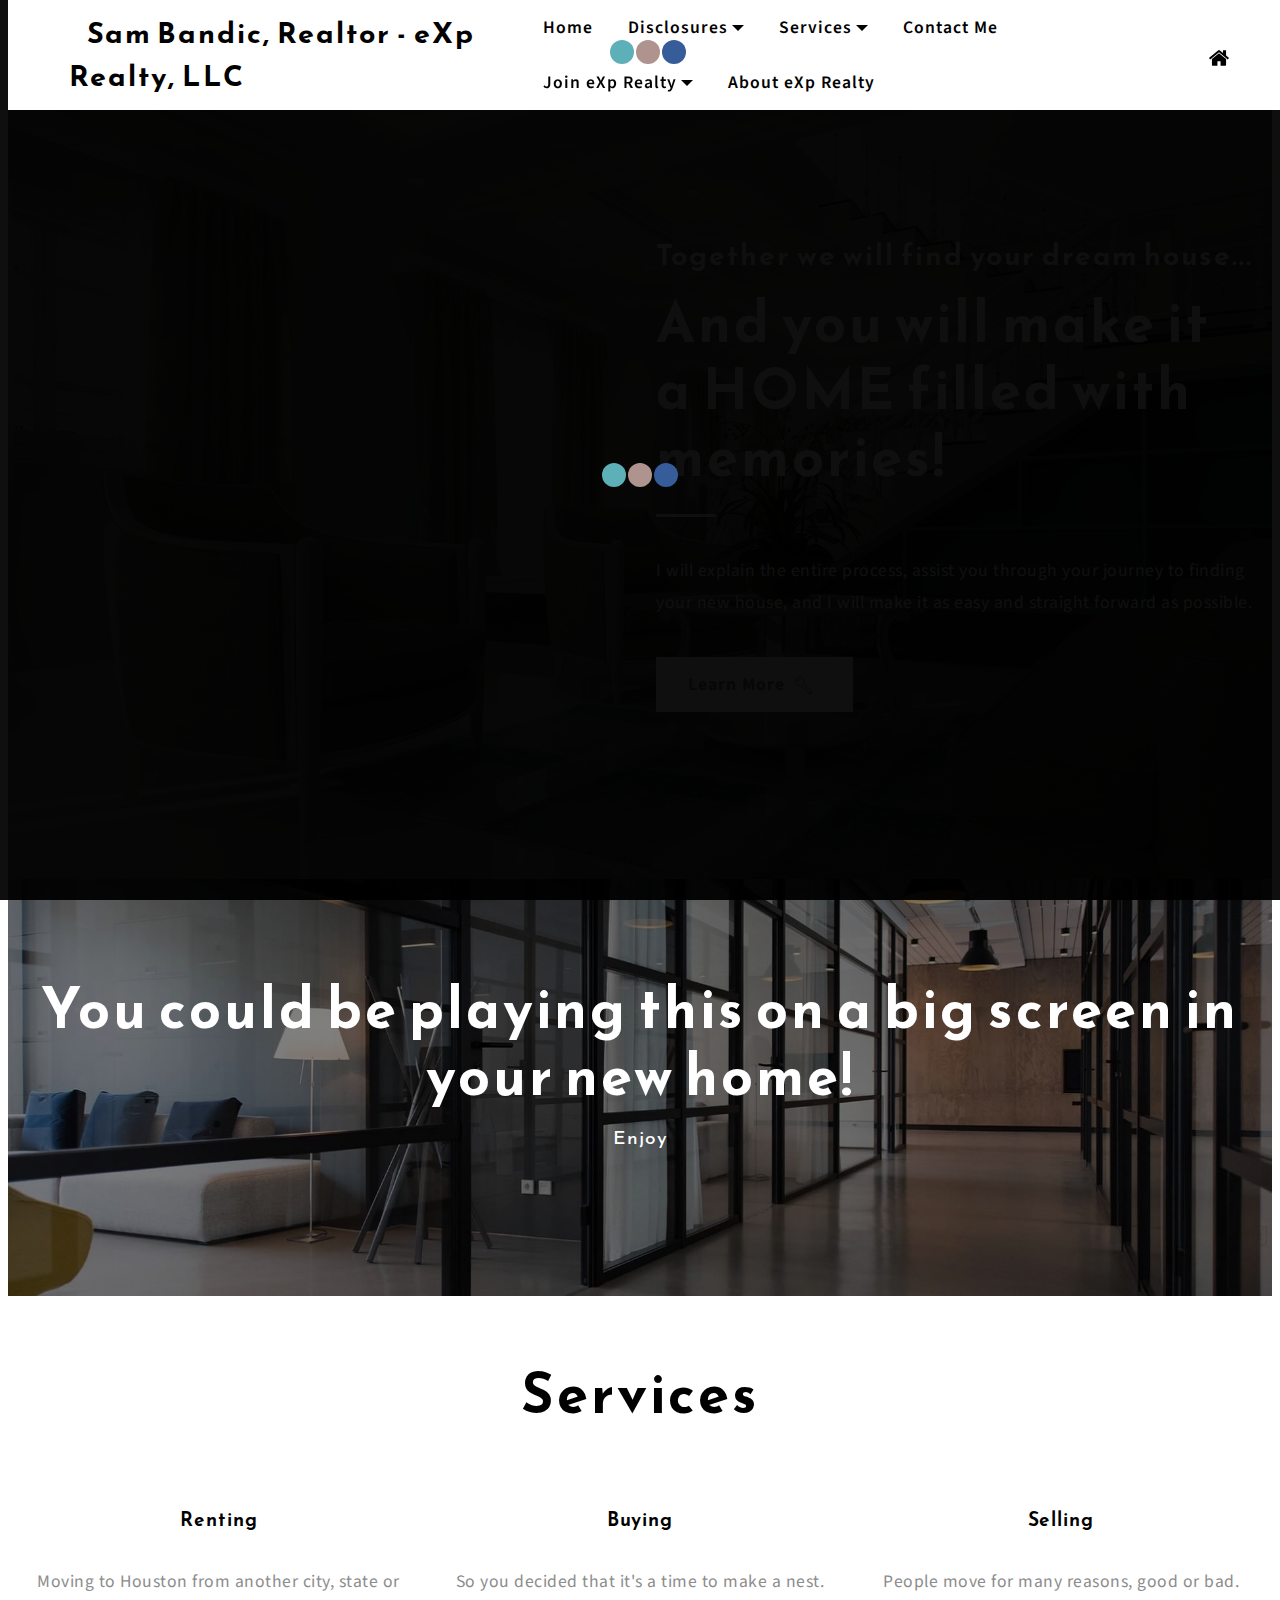
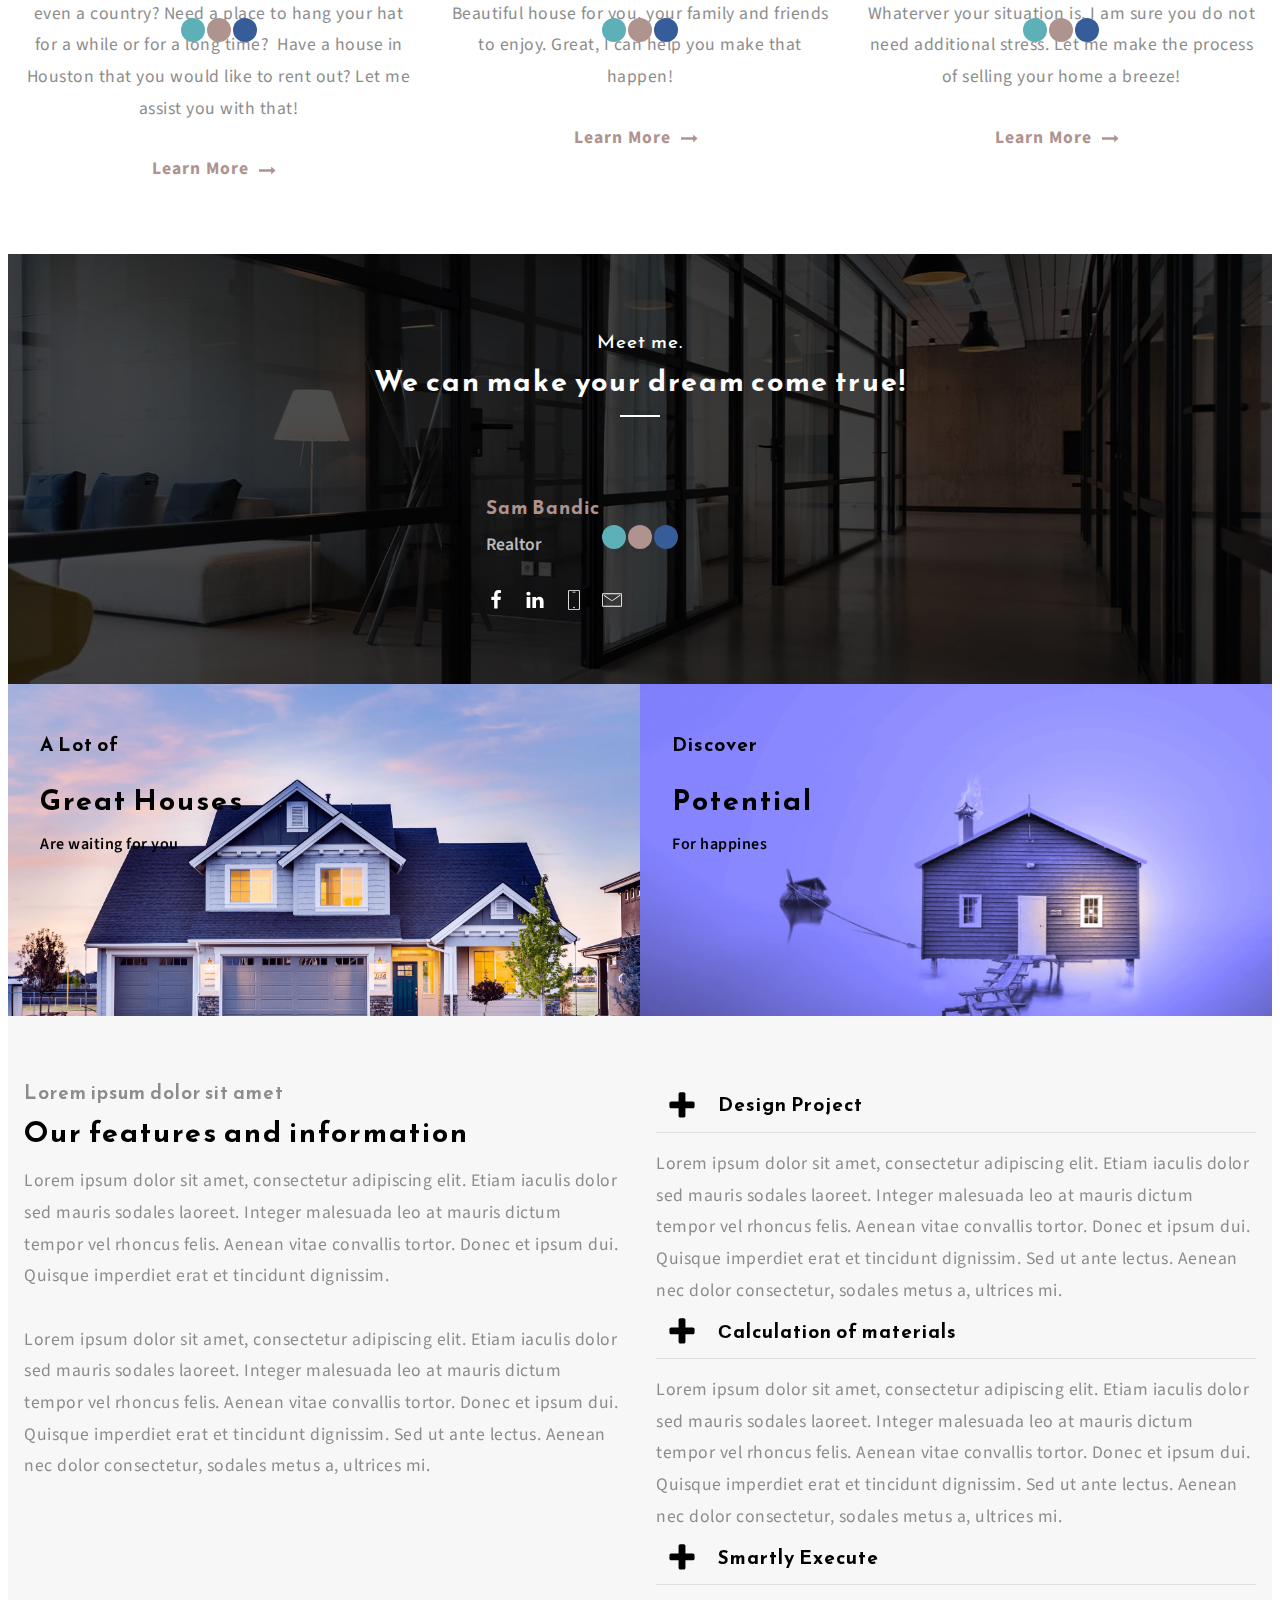
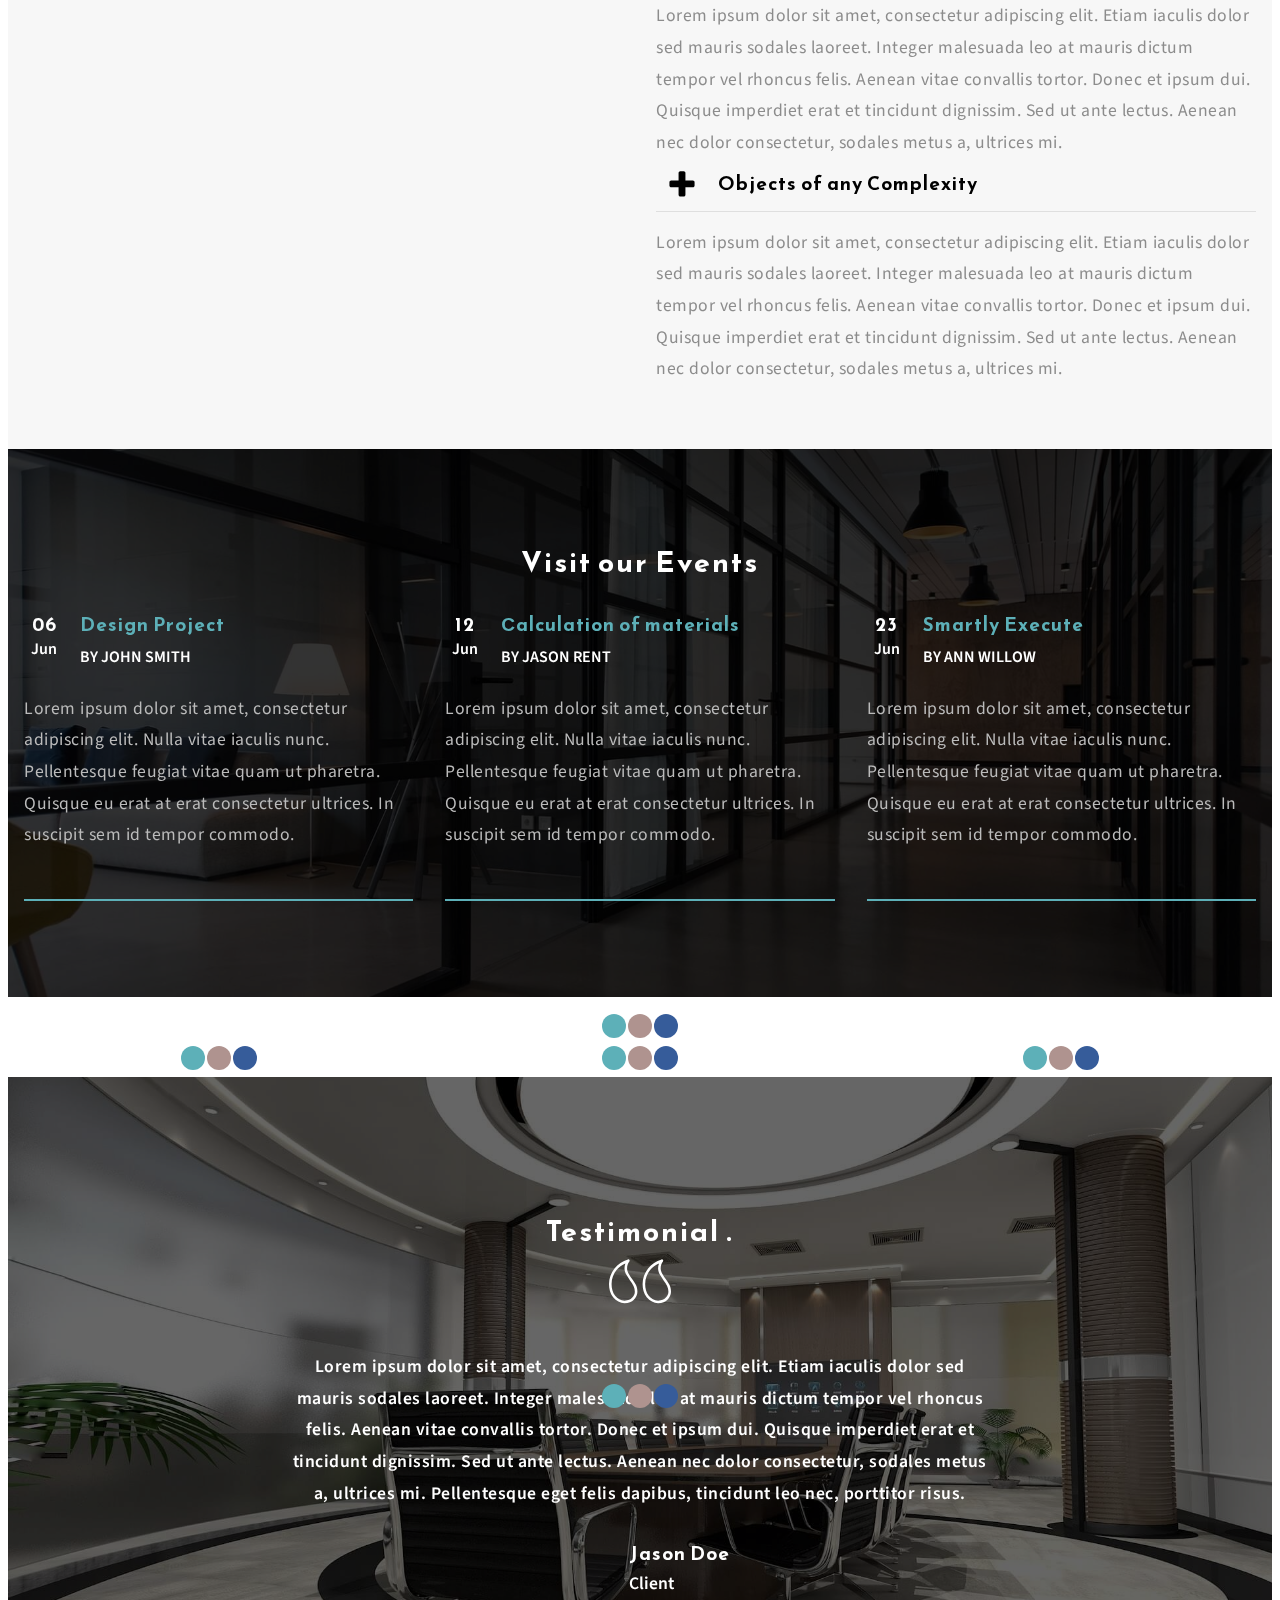
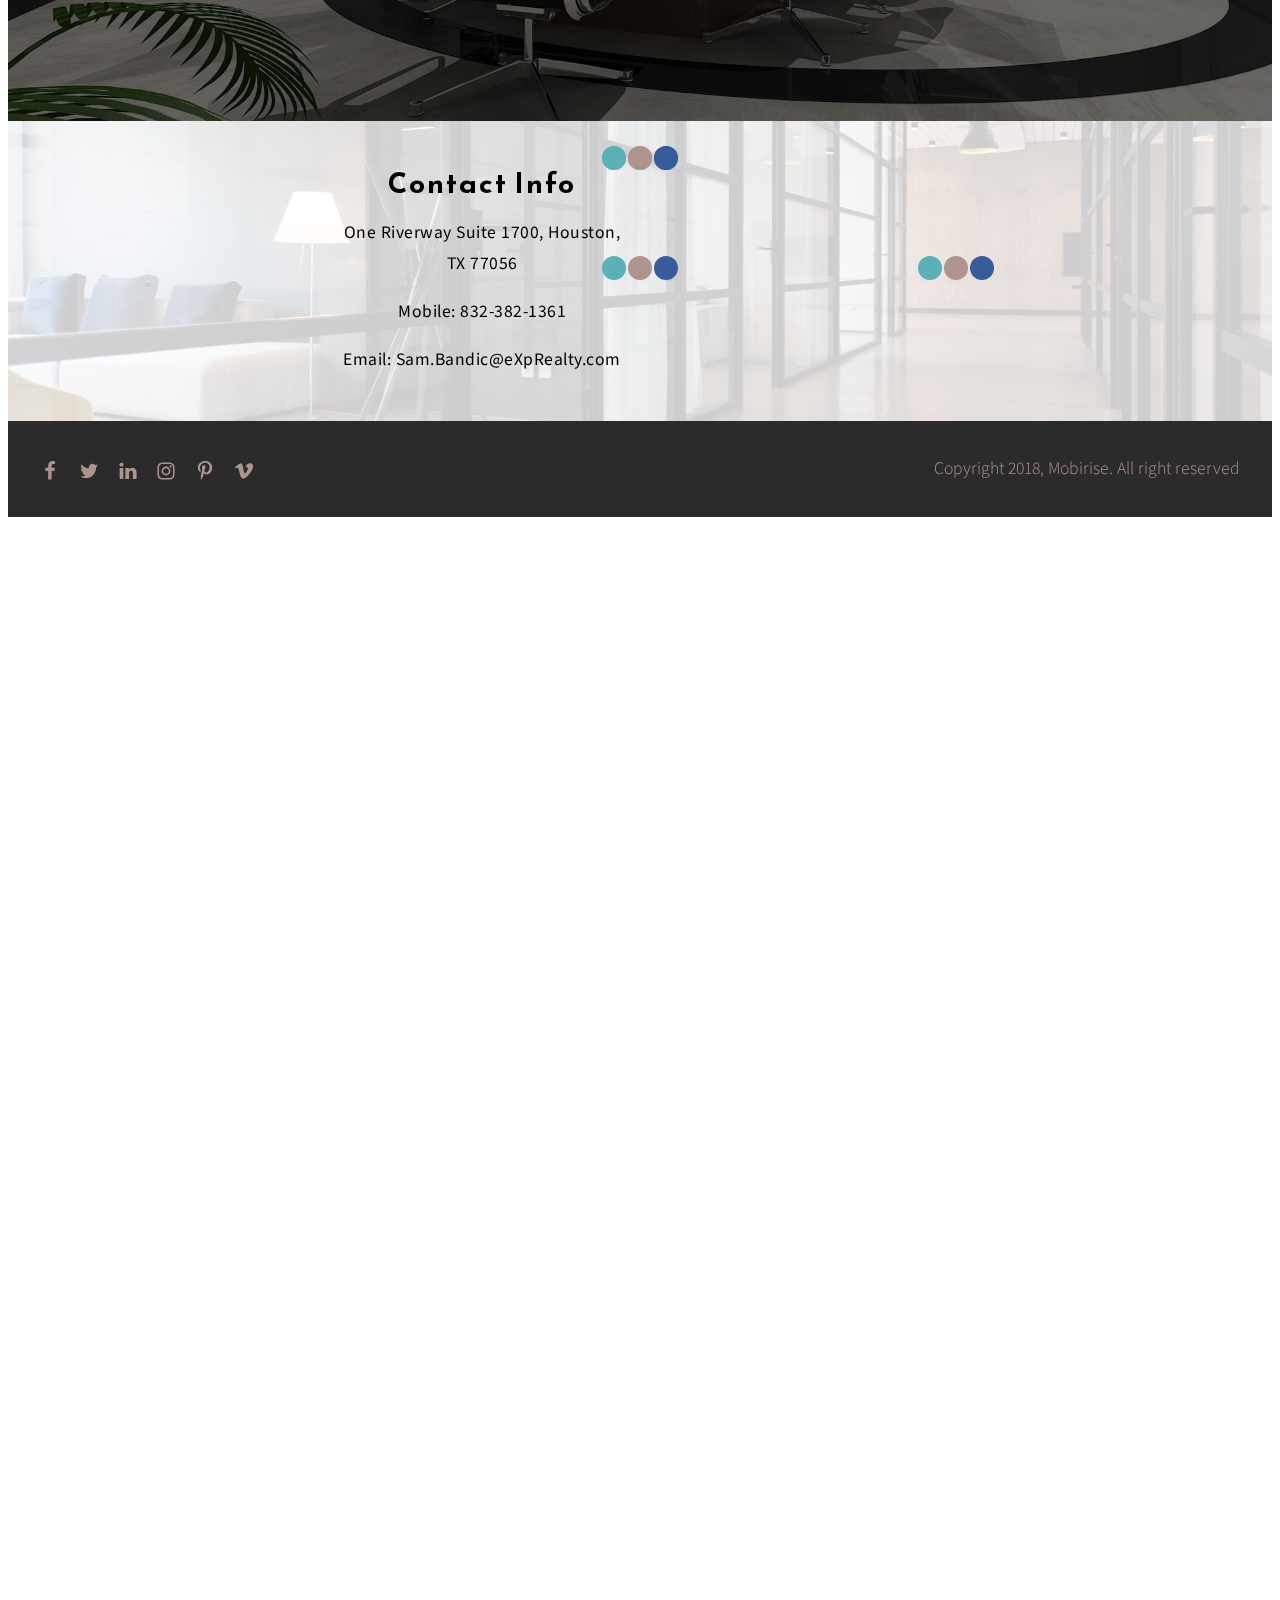
==== commit 7438d51f: "Second Iteration" ====
--- a/index.html
+++ b/index.html
@@ -19,17 +19,19 @@
  
  <style amp-custom> 
 div,span,h1,h2,h3,h4,h5,h6,p,blockquote,a,ol,ul,li,figcaption,textarea,input{font: inherit;}*{box-sizing: border-box;outline: none;}*:focus{outline: none;}body{position: relative;font-style: normal;line-height: 1.5;color: #000000;}section{background-color: #ffffff;background-position: 50% 50%;background-repeat: no-repeat;background-size: cover;overflow: hidden;padding: 30px 0;}section,.container,.container-fluid{position: relative;word-wrap: break-word;}h1,h2,h3,h4,h5,h6{margin: 0;padding: 0;}p,li,blockquote{letter-spacing: 0.5px;line-height: 1.7;}ul,ol,blockquote,p{margin-bottom: 0;margin-top: 0;}a{cursor: pointer;}a,a:hover{text-decoration: none;}a.mbr-iconfont:hover{text-decoration: none;}h1,h2,h3,h4,h5,h6,.display-1,.display-2,.display-4,.display-5,.display-7{word-break: break-word;word-wrap: break-word;}b,strong{font-weight: bold;}blockquote{padding: 10px 0 10px 20px;position: relative;border-left: 3px solid;}input:-webkit-autofill,input:-webkit-autofill:hover,input:-webkit-autofill:focus,input:-webkit-autofill:active{transition-delay: 9999s;transition-property: background-color,color;}html,body{height: auto;min-height: 100vh;}.mbr-section-title{margin: 0;padding: 0;font-style: normal;line-height: 1.2;width: 100%;}.mbr-section-subtitle{line-height: 1.3;width: 100%;}.mbr-text{font-style: normal;line-height: 1.6;width: 100%;}.mbr-figure{align-self: center;}.btn{text-align: center;position: relative;margin: 0.4rem 0.8rem;font-weight: 700;border-width: 2px;border-style: solid;font-style: normal;white-space: normal;transition: all 0.2s ease-in-out,box-shadow 2s ease-in-out;display: inline-flex;align-items: center;justify-content: center;word-break: break-word;line-height: 1.5;letter-spacing: 1px;}.btn .mbr-iconfont-btn{order: 2;margin-left: 10px;vertical-align: middle;}.btn-form{padding: 1rem 2rem;}.btn-form:hover{cursor: pointer;}form .btn{margin: 0;}.note-popover .btn:after{display: none;}.card-title{margin: 0;}.card-img{border-radius: 0;width: auto;flex-shrink: 0;}.card-img img{width: 100%;}.card{position: relative;background-color: transparent;border: none;border-radius: 0;width: 100%;padding-left: 1rem;padding-right: 1rem;}@media (max-width: 767px){.card:not(.last-child){padding-bottom: 2rem;}}.card .card-wrapper{height: 100%;}@media (max-width: 767px){.card .card-wrapper{flex-direction: column;}}.card img{height: 100%;object-fit: cover;object-position: center;}@media (min-width: 992px){.lg-pb{padding-bottom: 3rem;}}@media (max-width: 991px){.md-pb{padding-bottom: 2rem;}}.card-inner,.items-list{display: flex;flex-direction: column;}.items-list{list-style-type: none;padding: 0;}.items-list .list-item{padding: 1rem 2rem;}.card-head{padding: 1.5rem 2rem;}.card-price-wrap{padding: 1rem 2rem;display: flex;flex-direction: column;}.card-button{padding: 1rem;margin: 0;}.gallery-img-wrap{position: relative;height: 100%;}.gallery-img-wrap:hover{cursor: pointer;}.gallery-img-wrap:hover .icon-wrap,.gallery-img-wrap:hover .caption-on-hover{opacity: 1;}.gallery-img-wrap:hover:after{opacity: 0.5;}.gallery-img-wrap amp-img{height: 100%;}.gallery-img-wrap:after{content: "";position: absolute;top: 0;bottom: 0;left: 0;right: 0;background: #000;opacity: 0;transition: opacity 0.3s;pointer-events: none;}.gallery-img-wrap .icon-wrap,.gallery-img-wrap .img-caption{position: absolute;z-index: 3;pointer-events: none;}.gallery-img-wrap .icon-wrap,.gallery-img-wrap .caption-on-hover{opacity: 0;transition: opacity 0.3s;}.gallery-img-wrap .icon-wrap{left: 50%;top: 50%;transform: translate(-50%,-50%);background-color: #fff;padding: 0.5rem;border-radius: 50%;}.gallery-img-wrap .img-caption{left: 0;right: 0;}.gallery-img-wrap .img-caption.caption-top{top: 0;}.gallery-img-wrap .img-caption.caption-bottom{bottom: 0;}.gallery-img-wrap .img-caption:after{content: "";position: absolute;top: 0;left: 0;right: 0;height: 100%;transition: opacity 0.3s;z-index: -1;pointer-events: none;}@media (max-width: 767px){.gallery-img-wrap:after,.gallery-img-wrap:hover:after,.gallery-img-wrap .icon-wrap{display: none;}.gallery-img-wrap .caption-on-hover{opacity: 1;}}.is-builder .gallery-img-wrap .icon-wrap{pointer-events: all;}.is-builder .gallery-img-wrap .img-caption > *{pointer-events: all;}.icons-list a{margin-right: 1rem;}.icons-list a:last-child{margin-right: 0;}.counter-container{position: relative;}.counter-container ol li{margin-bottom: 2rem;}.counter-container.stylizedCounters ol{counter-reset: section;}.counter-container.stylizedCounters ol li{z-index: 3;list-style: none;}.counter-container.stylizedCounters ol li:before{z-index: 2;position: absolute;left: 0px;counter-increment: section;content: counters(section,".") " ";text-align: center;margin: 0 10px;line-height: 37px;width: 40px;height: 40px;transition: all 0.2s;color: #232323;font-size: 25px;border-radius: 50%;font-weight: bold;}.timeline-wrap{position: relative;}.timeline-wrap .iconBackground{position: absolute;left: 50%;width: 20px;height: 20px;line-height: 30px;text-align: center;border-radius: 50%;font-size: 30px;display: inline-block;background-color: #232323;top: 20px;margin-left: -10px;}@media (max-width: 768px){.timeline-wrap .iconBackground{left: 0;}}.separline{position: relative;}@media (max-width: 768px){.separline:not(.last-child){padding-bottom: 2rem;}}.separline:before{position: absolute;content: "";width: 2px;background-color: #232323;left: calc(50% - 1px);height: calc(100% - 20px);top: 40px;}@media (max-width: 768px){.separline:before{left: 0;}}amp-image-lightbox a.control{position: absolute;width: 32px;height: 32px;right: 48px;top: 32px;z-index: 1000;}amp-image-lightbox a.control .close{position: relative;}amp-image-lightbox a.control .close:before,amp-image-lightbox a.control .close:after{position: absolute;left: 15px;content: " ";height: 33px;width: 2px;background-color: #fff;}amp-image-lightbox a.control .close:before{transform: rotate(45deg);}amp-image-lightbox a.control .close:after{transform: rotate(-45deg);}.hidden{visibility: hidden;}.super-hide{display: none;}.inactive{-webkit-user-select: none;-moz-user-select: none;-ms-user-select: none;user-select: none;pointer-events: none;-webkit-user-drag: none;user-drag: none;}.popover-content ul.show{min-height: 155px;}.mbr-white{color: #ffffff;}.mbr-black{color: #000000;}.mbr-gray{color: #8c8c8c;}.align-left{text-align: left;}.align-left .list-item{justify-content: flex-start;}.align-center{text-align: center;}.align-center .list-item{justify-content: center;}.align-right{text-align: right;}.align-right .list-item{justify-content: flex-end;}@media (max-width: 767px){.align-left,.align-center,.align-right{text-align: center;}.align-left .list-item,.align-center .list-item,.align-right .list-item{justify-content: center;}}.mbr-light{font-weight: 300;}.mbr-regular{font-weight: 400;}.mbr-semibold{font-weight: 600;}.mbr-bold{font-weight: 800;}.mbr-section-btn{margin-left: -0.8rem;margin-right: -0.8rem;font-size: 0;}nav .mbr-section-btn{margin-left: 0rem;margin-right: 0rem;}.btn .mbr-iconfont,.btn.btn-sm .mbr-iconfont{cursor: pointer;margin-right: 0.5rem;}.btn.btn-md .mbr-iconfont,.btn.btn-md .mbr-iconfont{margin-right: 0.8rem;}[type="submit"]{-webkit-appearance: none;}.mbr-fullscreen .mbr-overlay{min-height: 100vh;}.mbr-fullscreen{display: flex;display: -webkit-flex;display: -moz-flex;display: -ms-flex;display: -o-flex;align-items: center;-webkit-align-items: center;min-height: 100vh;padding-top: 3rem;padding-bottom: 3rem;}.mbr-overlay{bottom: 0;left: 0;position: absolute;right: 0;top: 0;z-index: 0;}.mbr-parallax-bg{bottom: 0;left: 0;opacity: 0.5;position: absolute;right: 0;top: 0;z-index: 0;background-position: 50% 50%;background-repeat: no-repeat;background-size: cover;}section.menu{min-height: 70px;}.menu-container{display: flex;justify-content: space-between;align-items: center;min-height: 70px;}@media (max-width: 991px){.menu-container{max-width: 100%;padding: 0 2rem;}}@media (max-width: 767px){.menu-container{padding: 0 1rem;}}.navbar{z-index: 100;width: 100%;}.navbar-fixed-top{position: fixed;top: 0;}.navbar-brand{display: flex;align-items: center;word-break: break-word;z-index: 1;}.navbar-logo{margin-right: 0.8rem;}@media (max-width: 767px){.navbar-logo amp-img{max-height: 55px;max-width: 55px;}}.navbar-caption-wrap{display: flex;}.navbar .navbar-collapse{display: flex;flex-basis: auto;align-items: center;justify-content: flex-end;}@media (max-width: 991px){.navbar .navbar-collapse{display: none;position: absolute;top: 0;right: 0;min-height: 100vh;padding: 70px 2rem 1rem;z-index: 1;}}@media (max-width: 991px){.navbar.opened .navbar-collapse.show,.navbar.opened .navbar-collapse.collapsing{display: block;}.is-builder .navbar-collapse{position: fixed;}}.navbar-nav{list-style-type: none;display: flex;flex-wrap: wrap;padding-left: 0;min-width: 10rem;}@media (max-width: 991px){.navbar-nav{flex-direction: column;}}.navbar-nav .mbr-iconfont{margin-right: 0.2rem;}.nav-item{word-break: break-all;}.nav-link{display: flex;align-items: center;justify-content: center;}.nav-link,.navbar-caption{transition: all 0.2s;letter-spacing: 1px;}.nav-dropdown .dropdown-menu{min-width: 10rem;padding-bottom: 1.25rem;padding-top: 1.25rem;position: absolute;left: 0;}.nav-dropdown .dropdown-menu .dropdown-item{line-height: 2;display: flex;justify-content: center;align-items: center;padding: 0.25rem 1.5rem;white-space: nowrap;}.nav-dropdown .dropdown-menu .dropdown{position: relative;}.dropdown-menu .dropdown:hover > .dropdown-menu{opacity: 1;pointer-events: all;}.nav-dropdown .dropdown-submenu{top: 0;left: 100%;margin: 0;}.nav-item.dropdown{position: relative;}.nav-item.dropdown .dropdown-menu{opacity: 0;pointer-events: none;}.nav-item.dropdown:hover > .dropdown-menu{opacity: 1;pointer-events: all;}.link.dropdown-toggle:after{content: "";margin-left: 0.25rem;border-top: 0.35em solid;border-right: 0.35em solid transparent;border-left: 0.35em solid transparent;border-bottom: 0;}.navbar .dropdown.open > .dropdown-menu{display: block;}@media (max-width: 991px){.is-builder .nav-dropdown .dropdown-menu{position: relative;}.nav-dropdown .dropdown-submenu{left: 0;}.dropdown-item{padding: 0.25rem 1.5rem;margin: 0;justify-content: center;}.dropdown-item:after{right: auto;}.navbar.opened .dropdown-menu{top: 0;}.dropdown-toggle[data-toggle="dropdown-submenu"]:after{content: "";margin-left: 0.25rem;border-top: 0.35em solid;border-right: 0.35em solid transparent;border-left: 0.35em solid transparent;border-bottom: 0;top: 55%;}}.navbar-buttons{display: flex;flex-wrap: wrap;align-items: center;justify-content: center;}@media (max-width: 991px){.navbar-buttons{flex-direction: column;}}.menu-social-list{display: flex;align-items: center;justify-content: center;flex-wrap: wrap;}.menu-social-list a{font-size: 1.5rem;margin: 0 0.5rem;}button.navbar-toggler{position: absolute;right: 20px;top: 25px;width: 31px;height: 20px;cursor: pointer;transition: all 0.2s;align-self: center;}.hamburger span{position: absolute;right: 0;width: 30px;height: 2px;border-right: 5px;}.hamburger span:nth-child(1){top: 0;transition: all 0.2s;}.hamburger span:nth-child(2){top: 8px;transition: all 0.15s;}.hamburger span:nth-child(3){top: 8px;transition: all 0.15s;}.hamburger span:nth-child(4){top: 16px;transition: all 0.2s;}nav.opened .navbar-toggler:not(.hide) .hamburger span:nth-child(1){top: 8px;width: 0;opacity: 0;right: 50%;transition: all 0.2s;}nav.opened .navbar-toggler:not(.hide) .hamburger span:nth-child(2){-webkit-transform: rotate(45deg);transform: rotate(45deg);transition: all 0.25s;}nav.opened .navbar-toggler:not(.hide) .hamburger span:nth-child(3){-webkit-transform: rotate(-45deg);transform: rotate(-45deg);transition: all 0.25s;}nav.opened .navbar-toggler:not(.hide) .hamburger span:nth-child(4){top: 8px;width: 0;opacity: 0;right: 50%;transition: all 0.2s;}.ampstart-btn.hamburger{position: absolute;top: 25px;right: 15px;margin-left: auto;width: 30px;height: 20px;background: none;border: none;cursor: pointer;z-index: 1000;}@media (min-width: 992px){.ampstart-btn,amp-sidebar{display: none;}.dropdown-menu .dropdown-toggle:after{content: "";border-bottom: 0.35em solid transparent;border-left: 0.35em solid;border-right: 0;border-top: 0.35em solid transparent;margin-left: 0.3rem;margin-top: -0.3077em;position: absolute;right: 1.1538em;top: 50%;}}.close-sidebar{width: 30px;height: 30px;position: relative;cursor: pointer;background-color: transparent;border: none;}.close-sidebar span{position: absolute;left: 0;width: 30px;height: 2px;border-right: 5px;}.close-sidebar span:nth-child(1){transform: rotate(45deg);}.close-sidebar span:nth-child(2){transform: rotate(-45deg);}.builder-sidebar{position: relative;min-height: 100vh;z-index: 1030;padding: 1rem 2rem;max-width: 20rem;}.builder-sidebar .dropdown:hover > .dropdown-menu{position: relative;text-align: center;}section.sidebar-open:before{content: "";position: fixed;top: 0;bottom: 0;right: 0;left: 0;background-color: rgba(0,0,0,0.2);z-index: 1040;}.map-placeholder{display: none;}.map-placeholder h4{padding-top: 5rem;color: #767676;text-align: center;}.google-map{position: relative;width: 100%;}@media (max-width: 992px){.google-map{padding: 0;margin: 0;}}.google-map [data-state-details]{color: #6b6763;font-family: Montserrat;height: 1.5em;margin-top: -0.75em;padding-left: 1.25rem;padding-right: 1.25rem;position: absolute;text-align: center;top: 50%;width: 100%;}.google-map[data-state]{background: #e9e5dc;}.google-map[data-state="loading"] [data-state-details]{display: none;}div[submit-success] > *{padding: 1rem;margin-bottom: 1rem;}div[submit-error] > *{padding: 1rem;margin-bottom: 1rem;}textarea[type="hidden"]{display: none;}amp-img{width: 100%;}amp-img img{max-height: 100%;max-width: 100%;}img.mbr-temp{width: 100%;}.rounded{border-radius: 50%;}.is-builder .nodisplay + img[async],.is-builder .nodisplay + img[decoding="async"],.is-builder amp-img > a + img[async],.is-builder amp-img > a + img[decoding="async"]{display: none;}html:not(.is-builder) amp-img > a{position: absolute;top: 0;bottom: 0;left: 0;right: 0;z-index: 1;}.is-builder .temp-amp-sizer{position: absolute;}.is-builder amp-youtube .temp-amp-sizer,.is-builder amp-vimeo .temp-amp-sizer{position: static;}.is-builder section.horizontal-menu .ampstart-btn{display: none;}.is-builder section.horizontal-menu .dropdown-menu{z-index: auto;opacity: 1;pointer-events: auto;}.is-builder section.horizontal-menu .nav-dropdown .link.dropdown-toggle[aria-expanded="true"]{margin-right: 0;padding: 0.667em 1em;}.container{padding-right: 1rem;padding-left: 1rem;width: 100%;margin-right: auto;margin-left: auto;}@media (max-width: 767px){.container{max-width: 540px;}}@media (min-width: 768px){.container{max-width: 768px;}}@media (min-width: 992px){.container{max-width: 960px;}}@media (min-width: 1200px){.container{max-width: 1280px;}}.container-fluid{width: 100%;margin-right: auto;margin-left: auto;padding-left: 1rem;padding-right: 1rem;}.media-container-row{display: flex;flex-wrap: wrap;}@media (min-width: 992px){.media-container-row{flex-wrap: nowrap;}}.form-block{z-index: 1;background-color: transparent;padding: 3rem;position: relative;overflow: visible;}.form-block .mbr-overlay{z-index: -1;}@media (max-width: 992px){.form-block{padding: 1rem;}}form input,form textarea,form select{border-radius: 0;width: 100%;background-color: #f3f3f3;border: 1px solid #f3f3f3;padding: 11px 1rem;}form input:focus,form textarea:focus,form select:focus{outline: none;}form input[type="checkbox"],form input[type="radio"]{border: none;background: none;width: auto;}form textarea.field-input{height: 150px;}form .fieldset{display: flex;justify-content: center;flex-wrap: wrap;align-items: center;}.field{flex-basis: 50%;flex-grow: 1;flex-shrink: 1;padding: 0.5rem;}@media (max-width: 768px){.field{flex-basis: 100%;}}textarea{width: 100%;margin-right: 0;}.text-field{flex-basis: 100%;flex-grow: 1;flex-shrink: 1;padding: 0.5rem;}form .btn,form .mbr-section-btn{margin-left: 0;margin-right: 0;}.mbr-flex{display: flex;}.flex-wrap{flex-wrap: wrap;}.mbr-jc-s{justify-content: flex-start;}.mbr-jc-c{justify-content: center;}.mbr-ai-c{align-items: center;}.mbr-jc-e{justify-content: flex-end;}.mbr-row,.mbr-form-row{display: -webkit-box;display: -webkit-flex;display: -ms-flexbox;display: flex;-webkit-flex-wrap: wrap;-ms-flex-wrap: wrap;flex-wrap: wrap;margin-right: -1rem;margin-left: -1rem;}.mbr-form-row{margin-right: -0.5rem;margin-left: -0.5rem;}.mbr-form-row > [class*="mbr-col"]{padding-left: 0.5rem;padding-right: 0.5rem;}.mbr-row-reverse{flex-direction: row-reverse;}.mbr-column{flex-direction: column;}@media (max-width: 767px){.mbr-col,.mbr-col-auto{padding-right: 1rem;padding-left: 1rem;}.mbr-col-sm-12{-ms-flex: 0 0 100%;flex: 0 0 100%;max-width: 100%;padding-right: 1rem;padding-left: 1rem;}}@media (min-width: 768px){.mbr-col-md-3{-ms-flex: 0 0 25%;flex: 0 0 25%;max-width: 25%;padding-right: 2rem;padding-left: 2rem;}.mbr-col-md-4{-ms-flex: 0 0 33.333333%;flex: 0 0 33.333333%;max-width: 33.333333%;padding-right: 2rem;padding-left: 2rem;}.mbr-col-md-5{-ms-flex: 0 0 41.666667%;flex: 0 0 41.666667%;max-width: 41.666667%;padding-right: 2rem;padding-left: 2rem;}.mbr-col-md-6{-ms-flex: 0 0 50%;flex: 0 0 50%;max-width: 50%;padding-right: 2rem;padding-left: 2rem;}.mbr-col-md-7{-ms-flex: 0 0 58.333333%;flex: 0 0 58.333333%;max-width: 58.333333%;padding-right: 2rem;padding-left: 2rem;}.mbr-col-md-8{-ms-flex: 0 0 66.666667%;flex: 0 0 66.666667%;max-width: 66.666667%;padding-left: 2rem;padding-right: 2rem;}.mbr-col-md-10{-ms-flex: 0 0 83.333333%;flex: 0 0 83.333333%;max-width: 83.333333%;padding-left: 2rem;padding-right: 2rem;}.mbr-col-md-12{-ms-flex: 0 0 100%;flex: 0 0 100%;max-width: 100%;padding-right: 2rem;padding-left: 2rem;}.mbr-col{flex-grow: 1;-webkit-box-flex: 1;-webkit-flex-grow: 1;-ms-flex-positive: 1;flex-shrink: 1;-webkit-flex-shrink: 1;-ms-flex-negative: 1;max-width: 100%;padding-right: 2rem;padding-left: 2rem;}.mbr-col-auto{-ms-flex: 0 0 auto;flex: 0 0 auto;width: auto;padding-right: 2rem;padding-left: 2rem;}}@media (min-width: 992px){.mbr-col,.mbr-col-auto{padding-right: 1rem;padding-left: 1rem;}.mbr-col-lg-2{-ms-flex: 0 0 16.666667%;flex: 0 0 16.666667%;max-width: 16.666667%;padding-right: 1rem;padding-left: 1rem;}.mbr-col-lg-3{-ms-flex: 0 0 25%;flex: 0 0 25%;max-width: 25%;padding-right: 1rem;padding-left: 1rem;}.mbr-col-lg-4{-ms-flex: 0 0 33.33%;flex: 0 0 33.33%;max-width: 33.33%;padding-right: 1rem;padding-left: 1rem;}.mbr-col-lg-5{-ms-flex: 0 0 41.666%;flex: 0 0 41.666%;max-width: 41.666%;padding-right: 1rem;padding-left: 1rem;}.mbr-col-lg-6{-ms-flex: 0 0 50%;flex: 0 0 50%;max-width: 50%;padding-right: 1rem;padding-left: 1rem;}.mbr-col-lg-7{-ms-flex: 0 0 58.333333%;flex: 0 0 58.333333%;max-width: 58.333333%;padding-right: 1rem;padding-left: 1rem;}.mbr-col-lg-8{-ms-flex: 0 0 66.666667%;flex: 0 0 66.666667%;max-width: 66.666667%;padding-left: 1rem;padding-right: 1rem;}.mbr-col-lg-9{-ms-flex: 0 0 75%;flex: 0 0 75%;max-width: 75%;padding-left: 1rem;padding-right: 1rem;}.mbr-col-lg-10{-ms-flex: 0 0 83.3333%;flex: 0 0 83.3333%;max-width: 83.3333%;padding-right: 1rem;padding-left: 1rem;}.mbr-col-lg-12{-ms-flex: 0 0 100%;flex: 0 0 100%;max-width: 100%;padding-right: 1rem;padding-left: 1rem;}}@media (min-width: 1200px){.mbr-col-xl-7{-ms-flex: 0 0 58.333333%;flex: 0 0 58.333333%;max-width: 58.333333%;padding-right: 1rem;padding-left: 1rem;}.mbr-col-xl-4{-ms-flex: 0 0 33.333333%;flex: 0 0 33.333333%;max-width: 33.333333%;padding-right: 1rem;padding-left: 1rem;}.mbr-col-xl-8{-ms-flex: 0 0 66.666667%;flex: 0 0 66.666667%;max-width: 66.666667%;padding-left: 1rem;padding-right: 1rem;}.mbr-col-xl-5{-ms-flex: 0 0 41.666667%;flex: 0 0 41.666667%;max-width: 41.666667%;}}.btn-icon{display: none;}.mbr-pt-1{padding-top: 0.5rem;}.mbr-pt-2{padding-top: 1rem;}.mbr-pt-3{padding-top: 1.5rem;}.mbr-pt-4{padding-top: 2rem;}.mbr-pt-5{padding-top: 3rem;}.mbr-pb-1{padding-bottom: 0.5rem;}.mbr-pb-2{padding-bottom: 1rem;}.mbr-pb-3{padding-bottom: 1.5rem;}.mbr-mb-3{margin-bottom: 1.5rem;}.mbr-pb-4{padding-bottom: 2rem;}.mbr-pb-5{padding-bottom: 3rem;}.mbr-mb-5{margin-bottom: 3rem;}.mbr-pt-6{padding-top: 5rem;}.mbr-pb-6{padding-bottom: 5rem;}.mbr-px-1{padding-left: 0.5rem;padding-right: 0.5rem;}.mbr-px-2{padding-left: 1rem;padding-right: 1rem;}@media (max-width: 767px){.mbr-px-2{padding-left: 0rem;padding-right: 0rem;}}.mbr-px-3{padding-left: 1.5rem;padding-right: 1.5rem;}.mbr-px-4{padding-left: 2rem;padding-right: 2rem;}@media (max-width: 767px){.mbr-px-4{padding-left: 1rem;padding-right: 1rem;}}.mbr-px-5{padding-left: 3rem;padding-right: 3rem;}@media (max-width: 767px){.mbr-px-5{padding-left: 1rem;padding-right: 1rem;}}.mbr-m-sub-1{margin-left: -1rem;margin-right: -1rem;}@media (max-width: 768px){.mbr-m-sub-1{margin-left: 0;margin-right: 0;}}.mbr-py-1{padding-top: 0.5rem;padding-bottom: 0.5rem;}.mbr-py-2{padding-top: 1rem;padding-bottom: 1rem;}@media (max-width: 767px){.mbr-py-2{padding-top: 0rem;padding-bottom: 0rem;}}.mbr-py-3{padding-top: 1.5rem;padding-bottom: 1.5rem;}@media (max-width: 767px){.mbr-py-3{padding-top: 1rem;padding-bottom: 1rem;}}.mbr-py-4{padding-top: 2rem;padding-bottom: 2rem;}@media (max-width: 767px){.mbr-py-4{padding-top: 2rem;padding-bottom: 2rem;}}.mbr-py-5{padding-top: 3rem;padding-bottom: 3rem;}@media (max-width: 767px){.mbr-py-5{padding-top: 1rem;padding-bottom: 1rem;}}.mbr-p-1{padding: 0.5rem;}.mbr-p-2{padding: 1rem;}.mbr-p-3{padding: 1.5rem;}@media (max-width: 991px){.mbr-p-3{padding: 1rem;}}.mbr-p-4{padding: 2rem;}@media (max-width: 991px){.mbr-p-4{padding: 1rem;}}.mbr-p-5{padding: 3rem;}@media (max-width: 991px){.mbr-p-5{padding: 1rem;}}.mbr-ml-auto{margin-left: auto;}.mbr-mr-auto{margin-right: auto;}.mbr-m-auto{margin: auto;}amp-img,img{height: 100%;width: 100%;}amp-sidebar{background: transparent;}#scrollToTopMarker{position: absolute;width: 0px;height: 0px;top: 300px;}#scrollToTopButton{position: fixed;bottom: 25px;right: 25px;opacity: 0.4;z-index: 5000;font-size: 32px;height: 60px;width: 60px;border: none;border-radius: 3px;cursor: pointer;}#scrollToTopButton:focus{outline: none;}#scrollToTopButton a:before{content: "";position: absolute;height: 40%;top: 36%;width: 2px;left: calc(50% - 1px);}#scrollToTopButton a:after{content: "";position: absolute;border-top: 2px solid;border-right: 2px solid;width: 40%;height: 40%;left: calc(30% - 1px);bottom: 30%;transform: rotate(-45deg);-webkit-transform: rotate(-45deg);}.is-builder #scrollToTopButton a:after{left: 30%;}.is-builder .menu{overflow: visible;}.is-builder .preview button{opacity: 0.5;position: relative;pointer-events: none;}.is-builder .preview button:before{display: block;position: absolute;content: "";background-color: #efefef;left: 0;right: 0;top: 0;bottom: 0;z-index: 2;}.dots-wrapper{opacity: 0.8;}.dots-wrapper .dots{margin: 4px 8px;}.dots-wrapper .dots span{border-radius: 12px;display: block;height: 24px;width: 24px;transition: 0.4s;border: 6px solid #cccccc;background-color: #767676;}.dots-wrapper .dots span.current{background-color: #000000;outline: none;width: 40px;}.iconfont-wrapper{display: inline-block;height: 1.5rem;width: 1.5rem;}.amp-iconfont{vertical-align: middle;width: 1.5rem;font-size: 1.5rem;}.form-check{margin-bottom: 0;}.form-check-label{padding-left: 0;}.form-check-input{position: relative;margin: 4px;}.form-check-inline{display: -webkit-inline-box;display: -ms-inline-flexbox;display: inline-flex;-webkit-box-align: center;-ms-flex-align: center;align-items: center;padding-left: 0;margin-right: .75rem;}.field:not(:nth-last-child(1)){margin-bottom: 1rem;}.field-input{display: block;width: 100%;}.mbr-col{flex-basis: 0;flex-grow: 1;max-width: 100%;}.mbr-col-auto{-webkit-box-flex: 0;flex: 0 0 auto;width: auto;max-width: none;}.mbr-col,.mbr-col-auto{position: relative;width: 100%;min-height: 1px;padding-right: 15px;padding-left: 15px;}@media (min-width: 991px){.mbr-col{min-width: 50%;}}@media (max-width: 991px){.mbr-col{min-width: 100%;}}
-body{font-family: Reem Kufi;}blockquote{border-color: #5db0b8;}div[submit-success] > *{background: #365c9a;color: #ffffff;}div[submit-error] > *{background: #b2ccd2;color: #000000;}.display-1{font-family: 'Reem Kufi',sans-serif;font-size: 3.5rem;line-height: 1.2;letter-spacing: 3px;}.display-2{font-family: 'Reem Kufi',sans-serif;font-size: 1.8rem;line-height: 1.2;letter-spacing: 2px;}.display-4{font-family: 'Source Sans Pro',sans-serif;font-size: 1rem;line-height: 1.4;}.display-5{font-family: 'Reem Kufi',sans-serif;font-size: 1.2rem;line-height: 1.4;letter-spacing: 1px;}.display-7{font-family: 'Source Sans Pro',sans-serif;font-size: 1.1rem;line-height: 1.8;}.display-1 .mbr-iconfont-btn{width: 3.5rem;font-size: 3.5rem;}.display-2 .mbr-iconfont-btn{width: 1.8rem;font-size: 1.8rem;}.display-4 .mbr-iconfont-btn{width: 1rem;font-size: 1rem;}.display-5 .mbr-iconfont-btn{width: 1.2rem;font-size: 1.2rem;}.display-7 .mbr-iconfont-btn{width: 1.1rem;font-size: 1.1rem;}.mbr-iconfont-btn{padding-top: 2px;}.mbr-form input,.mbr-form textarea,.mbr-form select{line-height: 1.6;}@media (max-width: 768px){.display-1{font-size: 2.8rem;font-size: calc( 1.875rem + (3.5 - 1.875) * ((100vw - 20rem) / (48 - 20)));line-height: calc( 1.4 * (1.875rem + (3.5 - 1.875) * ((100vw - 20rem) / (48 - 20))));}.display-2{font-size: 1.44rem;font-size: calc( 1.28rem + (1.8 - 1.28) * ((100vw - 20rem) / (48 - 20)));line-height: calc( 1.4 * (1.28rem + (1.8 - 1.28) * ((100vw - 20rem) / (48 - 20))));}.display-4{font-size: 0.8rem;font-size: calc( 1rem + (1 - 1) * ((100vw - 20rem) / (48 - 20)));line-height: calc( 1.4 * (1rem + (1 - 1) * ((100vw - 20rem) / (48 - 20))));}.display-5{font-size: 0.96rem;font-size: calc( 1.07rem + (1.2 - 1.07) * ((100vw - 20rem) / (48 - 20)));line-height: calc( 1.4 * (1.07rem + (1.2 - 1.07) * ((100vw - 20rem) / (48 - 20))));}.display-7{font-size: 0.88rem;font-size: calc( 1.0350000000000001rem + (1.1 - 1.0350000000000001) * ((100vw - 20rem) / (48 - 20)));line-height: calc( 1.4 * (1.0350000000000001rem + (1.1 - 1.0350000000000001) * ((100vw - 20rem) / (48 - 20))));}}.btn{padding: 10px 30px;border-radius: 0px;}.btn-sm{padding: 10px 30px;border-radius: 0px;}.btn-md{padding: 10px 30px;border-radius: 0px;}.btn-lg{padding: 10px 30px;border-radius: 0;}.bg-primary{background-color: #5db0b8;}.bg-success{background-color: #365c9a;}.bg-info{background-color: #e96188;}.bg-warning{background-color: #fac769;}.bg-danger{background-color: #b2ccd2;}.btn-secondary,.btn-secondary:active,.btn-secondary.active{background-color: #af938f;border-color: #af938f;color: #ffffff;}.btn-secondary:hover,.btn-secondary:focus,.btn-secondary.focus{background-color: #7e5e5a;border-color: #7e5e5a;color: #ffffff;}.btn-secondary.disabled,.btn-secondary:disabled{color: #ffffff;background-color: #7e5e5a;border-color: #7e5e5a;}.btn-info,.btn-info:active,.btn-info.active{background-color: #e96188;border-color: #e96188;color: #ffffff;}.btn-info:hover,.btn-info:focus,.btn-info.focus{background-color: #c81c4d;border-color: #c81c4d;color: #ffffff;}.btn-info.disabled,.btn-info:disabled{color: #ffffff;background-color: #c81c4d;border-color: #c81c4d;}.btn-success,.btn-success:active,.btn-success.active{background-color: #365c9a;border-color: #365c9a;color: #ffffff;}.btn-success:hover,.btn-success:focus,.btn-success.focus{background-color: #1c2f4e;border-color: #1c2f4e;color: #ffffff;}.btn-success.disabled,.btn-success:disabled{color: #ffffff;background-color: #1c2f4e;border-color: #1c2f4e;}.btn-warning,.btn-warning:active,.btn-warning.active{background-color: #fac769;border-color: #fac769;color: #614003;}.btn-warning:hover,.btn-warning:focus,.btn-warning.focus{background-color: #f5a208;border-color: #f5a208;color: #614003;}.btn-warning.disabled,.btn-warning:disabled{color: #614003;background-color: #f5a208;border-color: #f5a208;}.btn-danger,.btn-danger:active,.btn-danger.active{background-color: #b2ccd2;border-color: #b2ccd2;color: #ffffff;}.btn-danger:hover,.btn-danger:focus,.btn-danger.focus{background-color: #72a1ac;border-color: #72a1ac;color: #ffffff;}.btn-danger.disabled,.btn-danger:disabled{color: #ffffff;background-color: #72a1ac;border-color: #72a1ac;}.btn-primary,.btn-primary:active,.btn-primary.active{background-color: #5db0b8;border-color: #5db0b8;color: #ffffff;}.btn-primary:hover,.btn-primary:focus,.btn-primary.focus{background-color: #35747a;border-color: #35747a;color: #ffffff;}.btn-primary.disabled,.btn-primary:disabled{color: #ffffff;background-color: #35747a;border-color: #35747a;}.btn-black,.btn-black:active,.btn-black.active{background-color: #010101;border-color: #010101;color: #ffffff;}.btn-black:hover,.btn-black:focus,.btn-black.focus{background-color: #000000;border-color: #000000;color: #ffffff;}.btn-black.disabled,.btn-black:disabled{color: #ffffff;background-color: #000000;border-color: #000000;}.btn-white,.btn-white:active,.btn-white.active{background-color: #fcfcfc;border-color: #fcfcfc;color: #7d7d7d;}.btn-white:hover,.btn-white:focus,.btn-white.focus{background-color: #c9c9c9;border-color: #c9c9c9;color: #7d7d7d;}.btn-white.disabled,.btn-white:disabled{color: #7d7d7d;background-color: #c9c9c9;border-color: #c9c9c9;}.btn-primary-outline,.btn-primary-outline:active,.btn-primary-outline.active{background: none;border-color: #5db0b8;color: #5db0b8;}.btn-primary-outline:hover,.btn-primary-outline:focus,.btn-primary-outline.focus{color: #ffffff;background-color: #5db0b8;border-color: #5db0b8;}.btn-primary-outline.disabled,.btn-primary-outline:disabled{color: #ffffff;background-color: #5db0b8;border-color: #5db0b8;}.btn-secondary-outline,.btn-secondary-outline:active,.btn-secondary-outline.active{background: none;border-color: #af938f;color: #af938f;}.btn-secondary-outline:hover,.btn-secondary-outline:focus,.btn-secondary-outline.focus{color: #ffffff;background-color: #af938f;border-color: #af938f;}.btn-secondary-outline.disabled,.btn-secondary-outline:disabled{color: #ffffff;background-color: #af938f;border-color: #af938f;}.btn-info-outline,.btn-info-outline:active,.btn-info-outline.active{background: none;border-color: #e96188;color: #e96188;}.btn-info-outline:hover,.btn-info-outline:focus,.btn-info-outline.focus{color: #ffffff;background-color: #e96188;border-color: #e96188;}.btn-info-outline.disabled,.btn-info-outline:disabled{color: #ffffff;background-color: #e96188;border-color: #e96188;}.btn-success-outline,.btn-success-outline:active,.btn-success-outline.active{background: none;border-color: #365c9a;color: #365c9a;}.btn-success-outline:hover,.btn-success-outline:focus,.btn-success-outline.focus{color: #ffffff;background-color: #365c9a;border-color: #365c9a;}.btn-success-outline.disabled,.btn-success-outline:disabled{color: #ffffff;background-color: #365c9a;border-color: #365c9a;}.btn-warning-outline,.btn-warning-outline:active,.btn-warning-outline.active{background: none;border-color: #fac769;color: #fac769;}.btn-warning-outline:hover,.btn-warning-outline:focus,.btn-warning-outline.focus{color: #614003;background-color: #fac769;border-color: #fac769;}.btn-warning-outline.disabled,.btn-warning-outline:disabled{color: #614003;background-color: #fac769;border-color: #fac769;}.btn-danger-outline,.btn-danger-outline:active,.btn-danger-outline.active{background: none;border-color: #b2ccd2;color: #b2ccd2;}.btn-danger-outline:hover,.btn-danger-outline:focus,.btn-danger-outline.focus{color: #ffffff;background-color: #b2ccd2;border-color: #b2ccd2;}.btn-danger-outline.disabled,.btn-danger-outline:disabled{color: #ffffff;background-color: #b2ccd2;border-color: #b2ccd2;}.btn-black-outline,.btn-black-outline:active,.btn-black-outline.active{background: none;border-color: #010101;color: #010101;}.btn-black-outline:hover,.btn-black-outline:focus,.btn-black-outline.focus{color: #ffffff;background-color: #010101;border-color: #010101;}.btn-black-outline.disabled,.btn-black-outline:disabled{color: #ffffff;background-color: #010101;border-color: #010101;}.btn-white-outline,.btn-white-outline:active,.btn-white-outline.active{background: none;border-color: #fcfcfc;color: #fcfcfc;}.btn-white-outline:hover,.btn-white-outline:focus,.btn-white-outline.focus{color: #7d7d7d;background-color: #fcfcfc;border-color: #fcfcfc;}.btn-white-outline.disabled,.btn-white-outline:disabled{color: #7d7d7d;background-color: #fcfcfc;border-color: #fcfcfc;}.text-primary{color: #5db0b8;}.text-secondary{color: #af938f;}.text-success{color: #365c9a;}.text-info{color: #e96188;}.text-warning{color: #fac769;}.text-danger{color: #b2ccd2;}.text-white{color: #fcfcfc;}.text-black{color: #010101;}a[class*="text-"],.amp-iconfont{transition: 0.2s ease-in-out;}.amp-iconfont{color: #5db0b8;}a.text-primary:hover,a.text-primary:focus{color: #265256;}a.text-secondary:hover,a.text-secondary:focus{color: #604845;}a.text-success:hover,a.text-success:focus{color: #0e1829;}a.text-info:hover,a.text-info:focus{color: #9b163c;}a.text-warning:hover,a.text-warning:focus{color: #c38107;}a.text-danger:hover,a.text-danger:focus{color: #578994;}a.text-white:hover,a.text-white:focus{color: #5db0b8;}a.text-black:hover,a.text-black:focus{color: #cccccc;}.alert-success{background-color: #365c9a;}.alert-info{background-color: #e96188;}.alert-warning{background-color: #fac769;}.alert-danger{background-color: #b2ccd2;}.mbr-plan-header.bg-primary .mbr-plan-subtitle,.mbr-plan-header.bg-primary .mbr-plan-price-desc{color: #b6dbdf;}.mbr-plan-header.bg-success .mbr-plan-subtitle,.mbr-plan-header.bg-success .mbr-plan-price-desc{color: #7e9ed2;}.mbr-plan-header.bg-info .mbr-plan-subtitle,.mbr-plan-header.bg-info .mbr-plan-price-desc{color: #ffffff;}.mbr-plan-header.bg-warning .mbr-plan-subtitle,.mbr-plan-header.bg-warning .mbr-plan-price-desc{color: #ffffff;}.mbr-plan-header.bg-danger .mbr-plan-subtitle,.mbr-plan-header.bg-danger .mbr-plan-price-desc{color: #ffffff;}.mobirise-spinner{position: absolute;top: 50%;left: 40%;margin-left: 10%;-webkit-transform: translate3d(-50%,-50%,0);z-index: 4;}.mobirise-spinner em{width: 24px;height: 24px;background: #3ac;border-radius: 100%;display: inline-block;-webkit-animation: slide 1s infinite;}.mobirise-spinner em:nth-child(1){-webkit-animation-delay: 0.1s;background: #5db0b8;}.mobirise-spinner em:nth-child(2){-webkit-animation-delay: 0.2s;background: #af938f;}.mobirise-spinner em:nth-child(3){-webkit-animation-delay: 0.3s;background: #365c9a;}@-moz-keyframes slide{0%{-webkit-transform: scale(1);}50%{opacity: 0.3;-webkit-transform: scale(2);}100%{-webkit-transform: scale(1);}}@-webkit-keyframes slide{0%{-webkit-transform: scale(1);}50%{opacity: 0.3;-webkit-transform: scale(2);}100%{-webkit-transform: scale(1);}}@-o-keyframes slide{0%{-webkit-transform: scale(1);}50%{opacity: 0.3;-webkit-transform: scale(2);}100%{-webkit-transform: scale(1);}}@keyframes slide{0%{-webkit-transform: scale(1);}50%{opacity: 0.3;-webkit-transform: scale(2);}100%{-webkit-transform: scale(1);}}.mobirise-loader .amp-active > div{display: none;}#scrollToTopMarker{display: none;}#scrollToTopButton{background-color: #5db0b8;}#scrollToTopButton a:before{background: #ffffff;}#scrollToTopButton a:after{border-top-color: #ffffff;border-right-color: #ffffff;}amp-carousel{overflow: hidden;}a{transition: all 0.3s;color: #8c8c8c;}a:hover{color: #5db0b8;}.btn-transparent{border: none;padding: 5px;margin: 0 7px;}.btn-transparent:hover,.btn-transparent:focus{background-color: transparent;color: #5db0b8;}.cid-rxOzEg7dfF{background-color: #ffffff;overflow: visible;}.cid-rxOzEg7dfF .navbar{background: #ffffff;}.cid-rxOzEg7dfF .navbar-brand .navbar-logo amp-img,.cid-rxOzEg7dfF .navbar-brand .navbar-logo img{height: 46px;width: 120px;}.cid-rxOzEg7dfF .navbar-caption{line-height: inherit;}@media (max-width: 991px){.cid-rxOzEg7dfF .navbar .navbar-collapse{background: #ffffff;}}.cid-rxOzEg7dfF .amp-iconfont{font-size: 1.4rem;color: #000000;}.cid-rxOzEg7dfF .container-fluid{padding-right: 3rem;padding-left: 3rem;}.cid-rxOzEg7dfF .nav-link{margin: 0.667em 1em;padding: 0;}.cid-rxOzEg7dfF .dropdown-item.active,.cid-rxOzEg7dfF .dropdown-item:active{background-color: transparent;}.cid-rxOzEg7dfF .dropdown-menu{background: #ffffff;}.cid-rxOzEg7dfF .hamburger span{background-color: #000000;}.cid-rxOzEg7dfF .builder-sidebar{background-color: #ffffff;}.cid-rxOzEg7dfF .close-sidebar:focus{outline: 2px auto #5db0b8;}.cid-rxOzEg7dfF .close-sidebar span{background-color: #000000;}@media (min-width: 992px){.cid-rxOzEg7dfF .menu-social-list{padding-left: 1rem;}}@media (max-width: 991px){.cid-rxOzEg7dfF .menu-social-list{padding-top: 0.5rem;}}.cid-r9yZrTNvoK{padding-top: 10rem;padding-bottom: 10rem;align-items: center;display: flex;background-image: url("assets/images/mbr-12.jpg");}.cid-r9yZrTNvoK .mbr-overlay{background: #000000;opacity: 0.5;}.cid-r9yZrTNvoK .line{background-color: #ffffff;height: 3px;width: 60px;margin-top: 1.5rem;display: inline-block;}.cid-r9yZrTNvoK .line-wrap{width: 100%;}.cid-rICmz1hld5{padding-top: 6rem;padding-bottom: 6rem;background-image: url("assets/images/background3.jpg");}.cid-rICmz1hld5 .mbr-overlay{background-color: #000000;opacity: 0.5;}.cid-r9yZw8BYli{padding-top: 4rem;padding-bottom: 4rem;background-color: #ffffff;}.cid-r9yZw8BYli .card-wrapper{z-index: 1;}@media (max-width: 991px){.cid-r9yZw8BYli .card-wrapper{flex-wrap: wrap;}}.cid-rICkA5JioM{padding-top: 75px;padding-bottom: 75px;background-image: url("assets/images/background3.jpg");}.cid-rICkA5JioM .mbr-overlay{background-color: #000000;opacity: 0.7;}.cid-rICkA5JioM .line{background-color: #ffffff;height: 2px;width: 40px;margin-top: 1rem;display: inline-block;}.cid-rICkA5JioM .line-wrap{width: 100%;}.cid-rICkA5JioM .card{padding-left: 0;padding-right: 0;}.cid-rICkA5JioM .card-img{width: 100%;}.cid-rICkA5JioM .iconfont-wrapper{height: 1.3rem;width: 1.3rem;}.cid-rICkA5JioM .amp-iconfont{width: 1.3rem;font-size: 1.3rem;color: #ffffff;}.cid-rICkA5JioM .card-title{color: #af938f;text-align: left;}.cid-rICkA5JioM .card-subtitle{color: #bbbbbb;}@media (max-width: 992px){.cid-rICkA5JioM .mbr-px-2{padding-left: 2rem;padding-right: 2rem;}}@media (max-width: 576px){.cid-rICkA5JioM .mbr-px-2{padding-left: 1rem;padding-right: 1rem;}}.cid-r9yZyjkq7o{padding-top: 0rem;padding-bottom: 0rem;background-color: #ffffff;}.cid-r9yZyjkq7o .card{padding: 0;}.cid-r9yZyjkq7o .card1{background-image: url("assets/images/mbr-26.jpg");background-size: cover;background-position: center;}.cid-r9yZyjkq7o .card2{background-image: url("assets/images/mbr-28.jpg");background-size: cover;background-position: center;}.cid-r9yZyjkq7o .card3{background-image: url("assets/images/06.jpg");background-size: cover;background-position: center;}.cid-r9yZyjkq7o .card4{background-image: url("assets/images/05.jpg");background-size: cover;background-position: center;}.cid-r9yZyjkq7o .card-wrapper{padding-bottom: 10rem;position: relative;z-index: 1;}@media (max-width: 991px){.cid-r9yZyjkq7o .card-wrapper{flex-wrap: wrap;}}.cid-r9yZP0AAnQ{padding-top: 4rem;padding-bottom: 4rem;background-color: #f7f7f7;}.cid-r9yZP0AAnQ amp-accordion section[expanded] .closetab{display: none;}.cid-r9yZP0AAnQ amp-accordion section:not([expanded]) .opentab{display: none;}.cid-r9yZP0AAnQ .mbr-section-title{border: none;border-bottom: 1px solid #dfdfdf;background-color: transparent;margin-bottom: 15px;}.cid-r9yZP0AAnQ .fa-wrap{display: flex;padding: 5px;}.cid-r9yZP0AAnQ section{background-color: transparent;padding: 0;}.cid-r9yZP0AAnQ .amp-iconfont{color: #000000;width: 2rem;font-size: 2rem;}.cid-r9yZP0AAnQ .iconfont-wrapper{height: 2rem;width: 2rem;}.cid-r9yZP0AAnQ h4{display: inline-block;margin: auto;padding-left: 10px;}.cid-r9yZzilYu0{padding-top: 6rem;padding-bottom: 6rem;background-image: url("assets/images/background3.jpg");}.cid-r9yZzilYu0 .mbr-overlay{background-color: #000000;opacity: 0.8;}.cid-r9yZzilYu0 .date-wrap{min-width: 40px;}.cid-r9yZzilYu0 .title-wrap{width: 100%;}.cid-r9yZzilYu0 .card-wrapper{z-index: 1;}@media (max-width: 991px){.cid-r9yZzilYu0 .card-wrapper{flex-wrap: wrap;}}.cid-r9yZzilYu0 .card-box{border-bottom: 2px solid #5db0b8;padding-bottom: 3rem;}.cid-r9yZzilYu0 .card-title{color: #5db0b8;}.cid-r9yZzilYu0 .card-text{color: #bbbbbb;}.cid-r9yZSEWNCd{padding-top: 2rem;padding-bottom: 1rem;background-color: #ffffff;}.cid-r9yZSEWNCd amp-img,.cid-r9yZSEWNCd img{height: auto;width: 100%;}.cid-r9yZSEWNCd .gallery-row{padding-left: 0;padding-right: 0;}@media (max-width: 992px){.cid-r9yZSEWNCd .gallery-row{justify-content: center;padding-left: 1rem;padding-right: 1rem;}}.cid-r9yZSEWNCd .gallery-img-wrap .icon-wrap{background-color: transparent;}.cid-r9yZSEWNCd .gallery-item:nth-last-child(1),.cid-r9yZSEWNCd .gallery-row:nth-last-child(1){padding-bottom: 0;}.cid-r9yZSEWNCd .gallery-img-wrap:hover:after{opacity: 0.4;}@media (min-width: 768px){.cid-r9yZSEWNCd .gallery-img-wrap:hover .img-caption:after{opacity: 0;}}.cid-r9yZSEWNCd .gallery-img-wrap:after{background: #000000;}.cid-r9yZSEWNCd .gallery-img-wrap .iconfont-wrapper{width: calc(1rem + 1.7rem);height: calc(1rem + 1.7rem);}.cid-r9yZSEWNCd .gallery-img-wrap span{font-size: 1.7rem;width: 1.7rem;color: #ffffff;}.cid-r9yZSEWNCd .gallery-img-wrap .img-caption:after{opacity: 0.4;background: #000000;}.cid-r9z0hQjC61{padding-top: 5rem;padding-bottom: 5rem;background-color: #2b2b2b;}.cid-r9z0hQjC61 .card-wrapper{z-index: 1;}@media (max-width: 991px){.cid-r9z0hQjC61 .card-wrapper{flex-wrap: wrap;}}.cid-r9z0hQjC61 .image-text{color: #ffffff;}.cid-r9z0hQjC61 .card-title,.cid-r9z0hQjC61 .card-btn,.cid-r9z0hQjC61 .card-img{color: #d8d8d8;}.cid-r9z0g7qW5x{padding-top: 3rem;padding-bottom: 3rem;background-color: #f3f3f3;}.cid-r9z0g7qW5x .card1,.cid-r9z0g7qW5x .card3{margin-top: 1.5rem;}.cid-r9z0g7qW5x .cardhadow{box-shadow: 0 0 45px rgba(0,0,0,0.07);}@media (min-width: 1400px){.cid-r9z0g7qW5x .mbr-col-lg-4,.cid-r9z0g7qW5x .mbr-col-lg-3{padding: 0.4rem;}}.cid-r9z0g7qW5x .card-head{padding-bottom: 3rem;padding-top: 4rem;}.cid-r9z0g7qW5x .card-head .amp-iconfont{color: #ffffff;font-size: 2.5rem;width: 2.5rem;margin-bottom: 1.5rem;}.cid-r9z0g7qW5x .iconfont-wrapper{height: 2.5rem;width: 2.5rem;}.cid-r9z0g7qW5x .card-price-wrap{padding: 1.5rem 2rem;background-color: #f6f6f6;}.cid-r9z0g7qW5x .price-sign{vertical-align: super;}.cid-r9z0g7qW5x .price-caption{vertical-align: bottom;}.cid-r9z0g7qW5x .btn{border-radius: 30px;}.cid-r9z0g7qW5x .btn-black{background: #6b6b6b;border-color: #6b6b6b;}.cid-r9z0g7qW5x .btn-black:hover{background: #af938f;border-color: #af938f;}.cid-r9z0g7qW5x .items-list-wrap .list-item{display: flex;align-items: center;}.cid-r9z0g7qW5x .list-item .amp-iconfont{width: 1.4rem;font-size: 1.4rem;color: #8c8c8c;margin-right: 1rem;}.cid-r9z0g7qW5x .card-inner,.cid-r9z0g7qW5x .card-head,.cid-r9z0g7qW5x .card-price-wrap,.cid-r9z0g7qW5x .list-item{background-color: #ffffff;}.cid-r9z0g7qW5x .list-item{border-bottom: 1px solid #f3f3f3;}.cid-r9z0g7qW5x .cardhead1{background-color: #2b2b2b;}.cid-r9z0g7qW5x .cardhead2{background-color: #9a827d;}.cid-r9z0g7qW5x .cardhead3{background-color: #2b2b2b;}.cid-r9z0g7qW5x .cardhead4{background-color: #2b2b2b;}.cid-r9z0g7qW5x .card1 .card-title{color: #9a827d;}.cid-r9z0g7qW5x .card3 .card-title{color: #9a827d;}@media (max-width: 991px){.cid-r9z0g7qW5x .card2{margin-top: 1.5rem;}}@media (max-width: 767px){.cid-r9z0g7qW5x .card-head,.cid-r9z0g7qW5x .card-price-wrap,.cid-r9z0g7qW5x .list-item{padding-left: 1rem;padding-right: 1rem;}}.cid-r9yZV7Klkp{padding-top: 105px;padding-bottom: 105px;background-image: url("assets/images/mbr-17.jpg");}.cid-r9yZV7Klkp .mbr-overlay{background-color: #000000;opacity: 0.6;}.cid-r9yZV7Klkp .card-wrapper{flex-direction: column;}.cid-r9yZV7Klkp .user-box{align-items: center;}.cid-r9yZV7Klkp .card{padding: 0;}.cid-r9yZV7Klkp .card-img{padding-right: 1.2rem;width: 5rem;}.cid-r9yZV7Klkp .iconfont-wrapper{height: 3.9rem;width: 3.9rem;margin: auto;}.cid-r9yZV7Klkp .amp-iconfont{width: 3.9rem;font-size: 3.9rem;color: #ffffff;}.cid-r9z01687XL{padding-top: 0rem;padding-bottom: 0rem;background-color: #ffffff;}.cid-r9z01687XL amp-img{min-height: 100%;}.cid-r9z01687XL amp-img img{object-fit: cover;}.cid-r9z01687XL .title-wrap{min-height: 100%;}.cid-r9z01687XL .icons-list .amp-iconfont{width: 2.4rem;font-size: 2.4rem;color: #000000;}.cid-r9z01687XL .iconfont-wrapper{height: 2.4rem;width: 2.4rem;}.cid-r9z01687XL .map-block{padding: 0;margin: 0;width: 100%;}.cid-r9z01687XL .map-block .google-map,.cid-r9z01687XL .map-block iframe,.cid-r9z01687XL .map-block amp-iframe{margin: 0;padding: 0;height: 100%;width: 100%;min-height: 300px;}.cid-r9z01687XL .image-wrap{padding: 0;min-height: 100%;}.cid-r9z01687XL .image-block{height: 100%;padding-left: 0;padding-right: 0;}.cid-r9z01687XL .title-block{margin: auto;width: 100%;height: 100%;display: flex;flex-direction: column;justify-content: center;}.cid-r9z01687XL .mbr-section-title,.cid-r9z01687XL .mbr-section-btn{color: #000000;}.cid-r9z01687XL .mbr-section-btn,.cid-r9z01687XL .mbr-text{color: #000000;}.cid-r9PqrKZN5A{padding-top: 2rem;padding-bottom: 2rem;background-color: #2b2b2b;}@media (min-width: 767px){.cid-r9PqrKZN5A .container{padding: 0rem 2rem;}}.cid-r9PqrKZN5A .iconfont-wrapper{height: 1.3rem;width: 1.3rem;}.cid-r9PqrKZN5A .amp-iconfont{width: 1.3rem;font-size: 1.3rem;color: #af938f;}.cid-r9PqrKZN5A .cont{justify-content: space-between;align-items: center;}.cid-r9PqrKZN5A .title{width: 60%;}@media (max-width: 767px){.cid-r9PqrKZN5A .mbr-flex{display: block;}.cid-r9PqrKZN5A .align-left{text-align: center;}.cid-r9PqrKZN5A .title{width: 100%;}.cid-r9PqrKZN5A .mbr-section-title{padding-top: 1rem;}}.cid-r9PqrKZN5A .mbr-section-title{color: #af938f;text-align: right;}
+body{font-family: Reem Kufi;}blockquote{border-color: #5db0b8;}div[submit-success] > *{background: #365c9a;color: #ffffff;}div[submit-error] > *{background: #b2ccd2;color: #000000;}.display-1{font-family: 'Reem Kufi',sans-serif;font-size: 3.5rem;line-height: 1.2;letter-spacing: 3px;}.display-2{font-family: 'Reem Kufi',sans-serif;font-size: 1.8rem;line-height: 1.2;letter-spacing: 2px;}.display-4{font-family: 'Source Sans Pro',sans-serif;font-size: 1rem;line-height: 1.4;}.display-5{font-family: 'Reem Kufi',sans-serif;font-size: 1.2rem;line-height: 1.4;letter-spacing: 1px;}.display-7{font-family: 'Source Sans Pro',sans-serif;font-size: 1.1rem;line-height: 1.8;}.display-1 .mbr-iconfont-btn{width: 3.5rem;font-size: 3.5rem;}.display-2 .mbr-iconfont-btn{width: 1.8rem;font-size: 1.8rem;}.display-4 .mbr-iconfont-btn{width: 1rem;font-size: 1rem;}.display-5 .mbr-iconfont-btn{width: 1.2rem;font-size: 1.2rem;}.display-7 .mbr-iconfont-btn{width: 1.1rem;font-size: 1.1rem;}.mbr-iconfont-btn{padding-top: 2px;}.mbr-form input,.mbr-form textarea,.mbr-form select{line-height: 1.6;}@media (max-width: 768px){.display-1{font-size: 2.8rem;font-size: calc( 1.875rem + (3.5 - 1.875) * ((100vw - 20rem) / (48 - 20)));line-height: calc( 1.4 * (1.875rem + (3.5 - 1.875) * ((100vw - 20rem) / (48 - 20))));}.display-2{font-size: 1.44rem;font-size: calc( 1.28rem + (1.8 - 1.28) * ((100vw - 20rem) / (48 - 20)));line-height: calc( 1.4 * (1.28rem + (1.8 - 1.28) * ((100vw - 20rem) / (48 - 20))));}.display-4{font-size: 0.8rem;font-size: calc( 1rem + (1 - 1) * ((100vw - 20rem) / (48 - 20)));line-height: calc( 1.4 * (1rem + (1 - 1) * ((100vw - 20rem) / (48 - 20))));}.display-5{font-size: 0.96rem;font-size: calc( 1.07rem + (1.2 - 1.07) * ((100vw - 20rem) / (48 - 20)));line-height: calc( 1.4 * (1.07rem + (1.2 - 1.07) * ((100vw - 20rem) / (48 - 20))));}.display-7{font-size: 0.88rem;font-size: calc( 1.0350000000000001rem + (1.1 - 1.0350000000000001) * ((100vw - 20rem) / (48 - 20)));line-height: calc( 1.4 * (1.0350000000000001rem + (1.1 - 1.0350000000000001) * ((100vw - 20rem) / (48 - 20))));}}.btn{padding: 10px 30px;border-radius: 0px;}.btn-sm{padding: 10px 30px;border-radius: 0px;}.btn-md{padding: 10px 30px;border-radius: 0px;}.btn-lg{padding: 10px 30px;border-radius: 0;}.bg-primary{background-color: #5db0b8;}.bg-success{background-color: #365c9a;}.bg-info{background-color: #e96188;}.bg-warning{background-color: #fac769;}.bg-danger{background-color: #b2ccd2;}.btn-secondary,.btn-secondary:active,.btn-secondary.active{background-color: #af938f;border-color: #af938f;color: #ffffff;}.btn-secondary:hover,.btn-secondary:focus,.btn-secondary.focus{background-color: #7e5e5a;border-color: #7e5e5a;color: #ffffff;}.btn-secondary.disabled,.btn-secondary:disabled{color: #ffffff;background-color: #7e5e5a;border-color: #7e5e5a;}.btn-info,.btn-info:active,.btn-info.active{background-color: #e96188;border-color: #e96188;color: #ffffff;}.btn-info:hover,.btn-info:focus,.btn-info.focus{background-color: #c81c4d;border-color: #c81c4d;color: #ffffff;}.btn-info.disabled,.btn-info:disabled{color: #ffffff;background-color: #c81c4d;border-color: #c81c4d;}.btn-success,.btn-success:active,.btn-success.active{background-color: #365c9a;border-color: #365c9a;color: #ffffff;}.btn-success:hover,.btn-success:focus,.btn-success.focus{background-color: #1c2f4e;border-color: #1c2f4e;color: #ffffff;}.btn-success.disabled,.btn-success:disabled{color: #ffffff;background-color: #1c2f4e;border-color: #1c2f4e;}.btn-warning,.btn-warning:active,.btn-warning.active{background-color: #fac769;border-color: #fac769;color: #614003;}.btn-warning:hover,.btn-warning:focus,.btn-warning.focus{background-color: #f5a208;border-color: #f5a208;color: #614003;}.btn-warning.disabled,.btn-warning:disabled{color: #614003;background-color: #f5a208;border-color: #f5a208;}.btn-danger,.btn-danger:active,.btn-danger.active{background-color: #b2ccd2;border-color: #b2ccd2;color: #ffffff;}.btn-danger:hover,.btn-danger:focus,.btn-danger.focus{background-color: #72a1ac;border-color: #72a1ac;color: #ffffff;}.btn-danger.disabled,.btn-danger:disabled{color: #ffffff;background-color: #72a1ac;border-color: #72a1ac;}.btn-primary,.btn-primary:active,.btn-primary.active{background-color: #5db0b8;border-color: #5db0b8;color: #ffffff;}.btn-primary:hover,.btn-primary:focus,.btn-primary.focus{background-color: #35747a;border-color: #35747a;color: #ffffff;}.btn-primary.disabled,.btn-primary:disabled{color: #ffffff;background-color: #35747a;border-color: #35747a;}.btn-black,.btn-black:active,.btn-black.active{background-color: #010101;border-color: #010101;color: #ffffff;}.btn-black:hover,.btn-black:focus,.btn-black.focus{background-color: #000000;border-color: #000000;color: #ffffff;}.btn-black.disabled,.btn-black:disabled{color: #ffffff;background-color: #000000;border-color: #000000;}.btn-white,.btn-white:active,.btn-white.active{background-color: #fcfcfc;border-color: #fcfcfc;color: #7d7d7d;}.btn-white:hover,.btn-white:focus,.btn-white.focus{background-color: #c9c9c9;border-color: #c9c9c9;color: #7d7d7d;}.btn-white.disabled,.btn-white:disabled{color: #7d7d7d;background-color: #c9c9c9;border-color: #c9c9c9;}.btn-primary-outline,.btn-primary-outline:active,.btn-primary-outline.active{background: none;border-color: #5db0b8;color: #5db0b8;}.btn-primary-outline:hover,.btn-primary-outline:focus,.btn-primary-outline.focus{color: #ffffff;background-color: #5db0b8;border-color: #5db0b8;}.btn-primary-outline.disabled,.btn-primary-outline:disabled{color: #ffffff;background-color: #5db0b8;border-color: #5db0b8;}.btn-secondary-outline,.btn-secondary-outline:active,.btn-secondary-outline.active{background: none;border-color: #af938f;color: #af938f;}.btn-secondary-outline:hover,.btn-secondary-outline:focus,.btn-secondary-outline.focus{color: #ffffff;background-color: #af938f;border-color: #af938f;}.btn-secondary-outline.disabled,.btn-secondary-outline:disabled{color: #ffffff;background-color: #af938f;border-color: #af938f;}.btn-info-outline,.btn-info-outline:active,.btn-info-outline.active{background: none;border-color: #e96188;color: #e96188;}.btn-info-outline:hover,.btn-info-outline:focus,.btn-info-outline.focus{color: #ffffff;background-color: #e96188;border-color: #e96188;}.btn-info-outline.disabled,.btn-info-outline:disabled{color: #ffffff;background-color: #e96188;border-color: #e96188;}.btn-success-outline,.btn-success-outline:active,.btn-success-outline.active{background: none;border-color: #365c9a;color: #365c9a;}.btn-success-outline:hover,.btn-success-outline:focus,.btn-success-outline.focus{color: #ffffff;background-color: #365c9a;border-color: #365c9a;}.btn-success-outline.disabled,.btn-success-outline:disabled{color: #ffffff;background-color: #365c9a;border-color: #365c9a;}.btn-warning-outline,.btn-warning-outline:active,.btn-warning-outline.active{background: none;border-color: #fac769;color: #fac769;}.btn-warning-outline:hover,.btn-warning-outline:focus,.btn-warning-outline.focus{color: #614003;background-color: #fac769;border-color: #fac769;}.btn-warning-outline.disabled,.btn-warning-outline:disabled{color: #614003;background-color: #fac769;border-color: #fac769;}.btn-danger-outline,.btn-danger-outline:active,.btn-danger-outline.active{background: none;border-color: #b2ccd2;color: #b2ccd2;}.btn-danger-outline:hover,.btn-danger-outline:focus,.btn-danger-outline.focus{color: #ffffff;background-color: #b2ccd2;border-color: #b2ccd2;}.btn-danger-outline.disabled,.btn-danger-outline:disabled{color: #ffffff;background-color: #b2ccd2;border-color: #b2ccd2;}.btn-black-outline,.btn-black-outline:active,.btn-black-outline.active{background: none;border-color: #010101;color: #010101;}.btn-black-outline:hover,.btn-black-outline:focus,.btn-black-outline.focus{color: #ffffff;background-color: #010101;border-color: #010101;}.btn-black-outline.disabled,.btn-black-outline:disabled{color: #ffffff;background-color: #010101;border-color: #010101;}.btn-white-outline,.btn-white-outline:active,.btn-white-outline.active{background: none;border-color: #fcfcfc;color: #fcfcfc;}.btn-white-outline:hover,.btn-white-outline:focus,.btn-white-outline.focus{color: #7d7d7d;background-color: #fcfcfc;border-color: #fcfcfc;}.btn-white-outline.disabled,.btn-white-outline:disabled{color: #7d7d7d;background-color: #fcfcfc;border-color: #fcfcfc;}.text-primary{color: #5db0b8;}.text-secondary{color: #af938f;}.text-success{color: #365c9a;}.text-info{color: #e96188;}.text-warning{color: #fac769;}.text-danger{color: #b2ccd2;}.text-white{color: #fcfcfc;}.text-black{color: #010101;}a[class*="text-"],.amp-iconfont{transition: 0.2s ease-in-out;}.amp-iconfont{color: #5db0b8;}a.text-primary:hover,a.text-primary:focus{color: #265256;}a.text-secondary:hover,a.text-secondary:focus{color: #604845;}a.text-success:hover,a.text-success:focus{color: #0e1829;}a.text-info:hover,a.text-info:focus{color: #9b163c;}a.text-warning:hover,a.text-warning:focus{color: #c38107;}a.text-danger:hover,a.text-danger:focus{color: #578994;}a.text-white:hover,a.text-white:focus{color: #5db0b8;}a.text-black:hover,a.text-black:focus{color: #cccccc;}.alert-success{background-color: #365c9a;}.alert-info{background-color: #e96188;}.alert-warning{background-color: #fac769;}.alert-danger{background-color: #b2ccd2;}.mbr-plan-header.bg-primary .mbr-plan-subtitle,.mbr-plan-header.bg-primary .mbr-plan-price-desc{color: #b6dbdf;}.mbr-plan-header.bg-success .mbr-plan-subtitle,.mbr-plan-header.bg-success .mbr-plan-price-desc{color: #7e9ed2;}.mbr-plan-header.bg-info .mbr-plan-subtitle,.mbr-plan-header.bg-info .mbr-plan-price-desc{color: #ffffff;}.mbr-plan-header.bg-warning .mbr-plan-subtitle,.mbr-plan-header.bg-warning .mbr-plan-price-desc{color: #ffffff;}.mbr-plan-header.bg-danger .mbr-plan-subtitle,.mbr-plan-header.bg-danger .mbr-plan-price-desc{color: #ffffff;}.mobirise-spinner{position: absolute;top: 50%;left: 40%;margin-left: 10%;-webkit-transform: translate3d(-50%,-50%,0);z-index: 4;}.mobirise-spinner em{width: 24px;height: 24px;background: #3ac;border-radius: 100%;display: inline-block;-webkit-animation: slide 1s infinite;}.mobirise-spinner em:nth-child(1){-webkit-animation-delay: 0.1s;background: #5db0b8;}.mobirise-spinner em:nth-child(2){-webkit-animation-delay: 0.2s;background: #af938f;}.mobirise-spinner em:nth-child(3){-webkit-animation-delay: 0.3s;background: #365c9a;}@-moz-keyframes slide{0%{-webkit-transform: scale(1);}50%{opacity: 0.3;-webkit-transform: scale(2);}100%{-webkit-transform: scale(1);}}@-webkit-keyframes slide{0%{-webkit-transform: scale(1);}50%{opacity: 0.3;-webkit-transform: scale(2);}100%{-webkit-transform: scale(1);}}@-o-keyframes slide{0%{-webkit-transform: scale(1);}50%{opacity: 0.3;-webkit-transform: scale(2);}100%{-webkit-transform: scale(1);}}@keyframes slide{0%{-webkit-transform: scale(1);}50%{opacity: 0.3;-webkit-transform: scale(2);}100%{-webkit-transform: scale(1);}}.mobirise-loader .amp-active > div{display: none;}#scrollToTopMarker{display: none;}#scrollToTopButton{background-color: #5db0b8;}#scrollToTopButton a:before{background: #ffffff;}#scrollToTopButton a:after{border-top-color: #ffffff;border-right-color: #ffffff;}amp-carousel{overflow: hidden;}a{transition: all 0.3s;color: #8c8c8c;}a:hover{color: #5db0b8;}.btn-transparent{border: none;padding: 5px;margin: 0 7px;}.btn-transparent:hover,.btn-transparent:focus{background-color: transparent;color: #5db0b8;}.cid-rxOzEg7dfF{background-color: #ffffff;overflow: visible;}.cid-rxOzEg7dfF .navbar{background: #ffffff;}.cid-rxOzEg7dfF .navbar-brand .navbar-logo amp-img,.cid-rxOzEg7dfF .navbar-brand .navbar-logo img{height: 46px;width: 120px;}.cid-rxOzEg7dfF .navbar-caption{line-height: inherit;}@media (max-width: 991px){.cid-rxOzEg7dfF .navbar .navbar-collapse{background: #ffffff;}}.cid-rxOzEg7dfF .amp-iconfont{font-size: 1.4rem;color: #000000;}.cid-rxOzEg7dfF .container-fluid{padding-right: 3rem;padding-left: 3rem;}.cid-rxOzEg7dfF .nav-link{margin: 0.667em 1em;padding: 0;}.cid-rxOzEg7dfF .dropdown-item.active,.cid-rxOzEg7dfF .dropdown-item:active{background-color: transparent;}.cid-rxOzEg7dfF .dropdown-menu{background: #ffffff;}.cid-rxOzEg7dfF .hamburger span{background-color: #000000;}.cid-rxOzEg7dfF .builder-sidebar{background-color: #ffffff;}.cid-rxOzEg7dfF .close-sidebar:focus{outline: 2px auto #5db0b8;}.cid-rxOzEg7dfF .close-sidebar span{background-color: #000000;}@media (min-width: 992px){.cid-rxOzEg7dfF .menu-social-list{padding-left: 1rem;}}@media (max-width: 991px){.cid-rxOzEg7dfF .menu-social-list{padding-top: 0.5rem;}}.cid-r9yZrTNvoK{padding-top: 10rem;padding-bottom: 10rem;align-items: center;display: flex;background-image: url("assets/images/mbr-12.jpg");}.cid-r9yZrTNvoK .mbr-overlay{background: #000000;opacity: 0.5;}.cid-r9yZrTNvoK .line{background-color: #ffffff;height: 3px;width: 60px;margin-top: 1.5rem;display: inline-block;}.cid-r9yZrTNvoK .line-wrap{width: 100%;}.cid-rICmz1hld5{padding-top: 6rem;padding-bottom: 6rem;background-image: url("assets/images/background3.jpg");}.cid-rICmz1hld5 .mbr-overlay{background-color: #000000;opacity: 0.5;}.cid-r9yZw8BYli{padding-top: 4rem;padding-bottom: 4rem;background-color: #ffffff;}.cid-r9yZw8BYli .card-wrapper{z-index: 1;}@media (max-width: 991px){.cid-r9yZw8BYli .card-wrapper{flex-wrap: wrap;}}.cid-rICkA5JioM{padding-top: 75px;padding-bottom: 75px;background-image: url("assets/images/background3.jpg");}.cid-rICkA5JioM .mbr-overlay{background-color: #000000;opacity: 0.7;}.cid-rICkA5JioM .line{background-color: #ffffff;height: 2px;width: 40px;margin-top: 1rem;display: inline-block;}.cid-rICkA5JioM .line-wrap{width: 100%;}.cid-rICkA5JioM .card{padding-left: 0;padding-right: 0;}.cid-rICkA5JioM .card-img{width: 100%;}.cid-rICkA5JioM .iconfont-wrapper{height: 1.3rem;width: 1.3rem;}.cid-rICkA5JioM .amp-iconfont{width: 1.3rem;font-size: 1.3rem;color: #ffffff;}.cid-rICkA5JioM .card-title{color: #af938f;text-align: left;}.cid-rICkA5JioM .card-subtitle{color: #bbbbbb;}@media (max-width: 992px){.cid-rICkA5JioM .mbr-px-2{padding-left: 2rem;padding-right: 2rem;}}@media (max-width: 576px){.cid-rICkA5JioM .mbr-px-2{padding-left: 1rem;padding-right: 1rem;}}.cid-rIO5sxjwxC .mbr-row{justify-content: center;}@media (min-width: 768px){.cid-rIO5sxjwxC .mbr-row{margin-left: -1.5rem;margin-right: -1.5rem;}}.cid-rIO5sxjwxC p{margin: 0;padding: 0;}.cid-rIO5sxjwxC .card-wrapper{background: #ffffff;border-radius: .3rem;-webkit-box-shadow: 0 10px 40px 0 rgba(0,0,0,0.2);box-shadow: 0 10px 40px 0 rgba(0,0,0,0.2);}@media (max-width: 767px){.cid-rIO5sxjwxC .card-wrapper{padding: 1rem;}}.cid-rIO5sxjwxC .form-wrapper .mbr-section-btn{margin: .5rem;}.cid-rIO5sxjwxC .form-wrapper .mbr-section-btn .btn{margin: 0;}.cid-rIO5sxjwxC .card-img amp-img{width: 100%;margin: auto;}.cid-rIO5sxjwxC .card-title{width: 100%;margin: 0;line-height: 1.5;color: #5db0b8;}.on-load-popup.cid-rIO5sxjwxC .mbr-popup,amp-lightbox.cid-rIO5sxjwxC .mbr-popup{width: 100%;min-height: 100%;position: absolute;display: flex;align-items: center;}.cid-rIO5sxjwxC.on-load-popup{position: fixed;top: 0;left: 0;bottom: 0;right: 0;background: transparent;animation: show;animation-fill-mode: forwards;visibility: hidden;overflow-y: auto;z-index: 1000;}.cid-rIO5sxjwxC.on-load-popup .popup-close > span{width: 24px;height: 24px;}@keyframes show{100%{visibility: visible;}}.cid-rIO5sxjwxC .mbr-popup .popup-close{position: absolute;right: 1rem;margin: -1rem -1rem -1rem auto;padding: 1rem;font-size: 1.5rem;cursor: pointer;opacity: .75;}.cid-rIO5sxjwxC .mbr-popup .popup-close:hover{opacity: 1;}.cid-rIO5sxjwxC .mbr-popup .popup-close:focus{outline: none;}.cid-rIO5sxjwxC .mbr-popup .popup-close > span{font-size: 24px;color: #000000;}.cid-rIO5sxjwxC .popup-notification{width: 100%;margin-top: 3rem;color: #fff;font-size: 25px;text-align: center;}.cid-rIO5sxjwxC .mbr-form{justify-content: center;text-align: center;}@media (min-width: 768px){.cid-rIO5sxjwxC .mbr-form{display: flex;-webkit-flex-wrap: wrap;flex-wrap: wrap;-webkit-align-items: center;align-items: center;}}.cid-rIO5sxjwxC.popup-builder{background-color: #fff;}.cid-rIO5sxjwxC.popup-builder .mbr-overlay{position: absolute;}.cid-rIO5sxjwxC.popup-builder .amp-modal-dialog{margin: 0 auto;padding-top: 60px;padding-bottom: 60px;z-index: 2;}.cid-rIO5sxjwxC .amp-modal-dialog{margin: .5rem;padding: 0;}.cid-rIO5sxjwxC .mbr-form-row{display: flex;-webkit-flex-wrap: wrap;-ms-flex-wrap: wrap;flex-wrap: wrap;justify-content: center;margin-right: -0.5rem;margin-left: -0.5rem;}.cid-rIO5sxjwxC .mbr-form-row > [class*="mbr-col"]{padding-left: .5rem;padding-right: .5rem;}.cid-rIO5sxjwxC .field{padding-top: .5rem;padding-bottom: .5rem;}.cid-rIO5sxjwxC .submit-message{width: 100%;}.cid-rIO5sxjwxC .mbr-form-row > div{margin-bottom: 0;}.cid-rIO5sxjwxC .mbr-overlay{bottom: 0;left: 0;position: fixed;right: 0;top: 0;z-index: 0;}@media (min-width: 576px){.cid-rIO5sxjwxC .amp-modal-dialog{max-width: 500px;margin: 1.75rem auto;}.cid-rIO5sxjwxC .modal-sm{max-width: 300px;}}@media (min-width: 992px){.cid-rIO5sxjwxC .modal-lg,.cid-rIO5sxjwxC .modal-xl{max-width: 800px;}}@media (min-width: 1200px){.cid-rIO5sxjwxC .modal-xl{max-width: 1140px;}}.cid-rIO5sxjwxC .popup-header{display: flex;-ms-flex-align: start;align-items: flex-start;-ms-flex-pack: justify;justify-content: space-between;padding: 1rem;}.cid-rIO5sxjwxC .popup-text{margin-bottom: 1rem;}.cid-rIO5sxjwxC .popup-body{position: relative;-ms-flex: 1 1 auto;flex: 1 1 auto;padding: 1rem;}.cid-rIO5sxjwxC .popup-footer{display: flex;-ms-flex-align: center;align-items: center;justify-content: center;padding: 1rem;}.cid-rIO5sxjwxC .pt-0{padding-top: 0;}.cid-rIO5sxjwxC .pb-0{padding-bottom: 0;}.cid-rIO6TaI1bZ .mbr-row{justify-content: center;}@media (min-width: 768px){.cid-rIO6TaI1bZ .mbr-row{margin-left: -1.5rem;margin-right: -1.5rem;}}.cid-rIO6TaI1bZ p{margin: 0;padding: 0;}.cid-rIO6TaI1bZ .card-wrapper{background: #ffffff;border-radius: .3rem;-webkit-box-shadow: 0 10px 40px 0 rgba(0,0,0,0.2);box-shadow: 0 10px 40px 0 rgba(0,0,0,0.2);}@media (max-width: 767px){.cid-rIO6TaI1bZ .card-wrapper{padding: 1rem;}}.cid-rIO6TaI1bZ .form-wrapper .mbr-section-btn{margin: .5rem;}.cid-rIO6TaI1bZ .form-wrapper .mbr-section-btn .btn{margin: 0;}.cid-rIO6TaI1bZ .card-img amp-img{width: 100%;margin: auto;}.cid-rIO6TaI1bZ .card-title{width: 100%;margin: 0;line-height: 1.5;color: #5db0b8;}.on-load-popup.cid-rIO6TaI1bZ .mbr-popup,amp-lightbox.cid-rIO6TaI1bZ .mbr-popup{width: 100%;min-height: 100%;position: absolute;display: flex;align-items: center;}.cid-rIO6TaI1bZ.on-load-popup{position: fixed;top: 0;left: 0;bottom: 0;right: 0;background: transparent;animation: show;animation-fill-mode: forwards;visibility: hidden;overflow-y: auto;z-index: 1000;}.cid-rIO6TaI1bZ.on-load-popup .popup-close > span{width: 24px;height: 24px;}@keyframes show{100%{visibility: visible;}}.cid-rIO6TaI1bZ .mbr-popup .popup-close{position: absolute;right: 1rem;margin: -1rem -1rem -1rem auto;padding: 1rem;font-size: 1.5rem;cursor: pointer;opacity: .75;}.cid-rIO6TaI1bZ .mbr-popup .popup-close:hover{opacity: 1;}.cid-rIO6TaI1bZ .mbr-popup .popup-close:focus{outline: none;}.cid-rIO6TaI1bZ .mbr-popup .popup-close > span{font-size: 24px;color: #000000;}.cid-rIO6TaI1bZ .popup-notification{width: 100%;margin-top: 3rem;color: #fff;font-size: 25px;text-align: center;}.cid-rIO6TaI1bZ .mbr-form{justify-content: center;text-align: center;}@media (min-width: 768px){.cid-rIO6TaI1bZ .mbr-form{display: flex;-webkit-flex-wrap: wrap;flex-wrap: wrap;-webkit-align-items: center;align-items: center;}}.cid-rIO6TaI1bZ.popup-builder{background-color: #fff;}.cid-rIO6TaI1bZ.popup-builder .mbr-overlay{position: absolute;}.cid-rIO6TaI1bZ.popup-builder .amp-modal-dialog{margin: 0 auto;padding-top: 60px;padding-bottom: 60px;z-index: 2;}.cid-rIO6TaI1bZ .amp-modal-dialog{margin: .5rem;padding: 0;}.cid-rIO6TaI1bZ .mbr-form-row{display: flex;-webkit-flex-wrap: wrap;-ms-flex-wrap: wrap;flex-wrap: wrap;justify-content: center;margin-right: -0.5rem;margin-left: -0.5rem;}.cid-rIO6TaI1bZ .mbr-form-row > [class*="mbr-col"]{padding-left: .5rem;padding-right: .5rem;}.cid-rIO6TaI1bZ .field{padding-top: .5rem;padding-bottom: .5rem;}.cid-rIO6TaI1bZ .submit-message{width: 100%;}.cid-rIO6TaI1bZ .mbr-form-row > div{margin-bottom: 0;}.cid-rIO6TaI1bZ .mbr-overlay{bottom: 0;left: 0;position: fixed;right: 0;top: 0;z-index: 0;}@media (min-width: 576px){.cid-rIO6TaI1bZ .amp-modal-dialog{max-width: 500px;margin: 1.75rem auto;}.cid-rIO6TaI1bZ .modal-sm{max-width: 300px;}}@media (min-width: 992px){.cid-rIO6TaI1bZ .modal-lg,.cid-rIO6TaI1bZ .modal-xl{max-width: 800px;}}@media (min-width: 1200px){.cid-rIO6TaI1bZ .modal-xl{max-width: 1140px;}}.cid-rIO6TaI1bZ .popup-header{display: flex;-ms-flex-align: start;align-items: flex-start;-ms-flex-pack: justify;justify-content: space-between;padding: 1rem;}.cid-rIO6TaI1bZ .popup-text{margin-bottom: 1rem;}.cid-rIO6TaI1bZ .popup-body{position: relative;-ms-flex: 1 1 auto;flex: 1 1 auto;padding: 1rem;}.cid-rIO6TaI1bZ .popup-footer{display: flex;-ms-flex-align: center;align-items: center;justify-content: center;padding: 1rem;}.cid-rIO6TaI1bZ .pt-0{padding-top: 0;}.cid-rIO6TaI1bZ .pb-0{padding-bottom: 0;}.cid-r9yZyjkq7o{padding-top: 0rem;padding-bottom: 0rem;background-color: #ffffff;}.cid-r9yZyjkq7o .card{padding: 0;}.cid-r9yZyjkq7o .card1{background-image: url("assets/images/mbr-26.jpg");background-size: cover;background-position: center;}.cid-r9yZyjkq7o .card2{background-image: url("assets/images/mbr-28.jpg");background-size: cover;background-position: center;}.cid-r9yZyjkq7o .card3{background-image: url("assets/images/06.jpg");background-size: cover;background-position: center;}.cid-r9yZyjkq7o .card4{background-image: url("assets/images/05.jpg");background-size: cover;background-position: center;}.cid-r9yZyjkq7o .card-wrapper{padding-bottom: 10rem;position: relative;z-index: 1;}@media (max-width: 991px){.cid-r9yZyjkq7o .card-wrapper{flex-wrap: wrap;}}.cid-r9yZP0AAnQ{padding-top: 4rem;padding-bottom: 4rem;background-color: #f7f7f7;}.cid-r9yZP0AAnQ amp-accordion section[expanded] .closetab{display: none;}.cid-r9yZP0AAnQ amp-accordion section:not([expanded]) .opentab{display: none;}.cid-r9yZP0AAnQ .mbr-section-title{border: none;border-bottom: 1px solid #dfdfdf;background-color: transparent;margin-bottom: 15px;}.cid-r9yZP0AAnQ .fa-wrap{display: flex;padding: 5px;}.cid-r9yZP0AAnQ section{background-color: transparent;padding: 0;}.cid-r9yZP0AAnQ .amp-iconfont{color: #000000;width: 2rem;font-size: 2rem;}.cid-r9yZP0AAnQ .iconfont-wrapper{height: 2rem;width: 2rem;}.cid-r9yZP0AAnQ h4{display: inline-block;margin: auto;padding-left: 10px;}.cid-r9yZzilYu0{padding-top: 6rem;padding-bottom: 6rem;background-image: url("assets/images/background3.jpg");}.cid-r9yZzilYu0 .mbr-overlay{background-color: #000000;opacity: 0.8;}.cid-r9yZzilYu0 .date-wrap{min-width: 40px;}.cid-r9yZzilYu0 .title-wrap{width: 100%;}.cid-r9yZzilYu0 .card-wrapper{z-index: 1;}@media (max-width: 991px){.cid-r9yZzilYu0 .card-wrapper{flex-wrap: wrap;}}.cid-r9yZzilYu0 .card-box{border-bottom: 2px solid #5db0b8;padding-bottom: 3rem;}.cid-r9yZzilYu0 .card-title{color: #5db0b8;}.cid-r9yZzilYu0 .card-text{color: #bbbbbb;}.cid-r9yZSEWNCd{padding-top: 2rem;padding-bottom: 1rem;background-color: #ffffff;}.cid-r9yZSEWNCd amp-img,.cid-r9yZSEWNCd img{height: auto;width: 100%;}.cid-r9yZSEWNCd .gallery-row{padding-left: 0;padding-right: 0;}@media (max-width: 992px){.cid-r9yZSEWNCd .gallery-row{justify-content: center;padding-left: 1rem;padding-right: 1rem;}}.cid-r9yZSEWNCd .gallery-img-wrap .icon-wrap{background-color: transparent;}.cid-r9yZSEWNCd .gallery-item:nth-last-child(1),.cid-r9yZSEWNCd .gallery-row:nth-last-child(1){padding-bottom: 0;}.cid-r9yZSEWNCd .gallery-img-wrap:hover:after{opacity: 0.4;}@media (min-width: 768px){.cid-r9yZSEWNCd .gallery-img-wrap:hover .img-caption:after{opacity: 0;}}.cid-r9yZSEWNCd .gallery-img-wrap:after{background: #000000;}.cid-r9yZSEWNCd .gallery-img-wrap .iconfont-wrapper{width: calc(1rem + 1.7rem);height: calc(1rem + 1.7rem);}.cid-r9yZSEWNCd .gallery-img-wrap span{font-size: 1.7rem;width: 1.7rem;color: #ffffff;}.cid-r9yZSEWNCd .gallery-img-wrap .img-caption:after{opacity: 0.4;background: #000000;}.cid-r9yZV7Klkp{padding-top: 105px;padding-bottom: 105px;background-image: url("assets/images/mbr-17.jpg");}.cid-r9yZV7Klkp .mbr-overlay{background-color: #000000;opacity: 0.6;}.cid-r9yZV7Klkp .card-wrapper{flex-direction: column;}.cid-r9yZV7Klkp .user-box{align-items: center;}.cid-r9yZV7Klkp .card{padding: 0;}.cid-r9yZV7Klkp .card-img{padding-right: 1.2rem;width: 5rem;}.cid-r9yZV7Klkp .iconfont-wrapper{height: 3.9rem;width: 3.9rem;margin: auto;}.cid-r9yZV7Klkp .amp-iconfont{width: 3.9rem;font-size: 3.9rem;color: #ffffff;}.cid-r9z01687XL{padding-top: 0rem;padding-bottom: 0rem;background-image: url("assets/images/background3.jpg");}.cid-r9z01687XL .mbr-overlay{background: #ffffff;opacity: 0.8;}.cid-r9z01687XL amp-img{min-height: 100%;}.cid-r9z01687XL amp-img img{object-fit: cover;}.cid-r9z01687XL .title-wrap{min-height: 100%;}.cid-r9z01687XL .icons-list .amp-iconfont{width: 2.4rem;font-size: 2.4rem;color: #000000;}.cid-r9z01687XL .iconfont-wrapper{height: 2.4rem;width: 2.4rem;}.cid-r9z01687XL .map-block{padding: 0;margin: 0;width: 100%;}.cid-r9z01687XL .map-block .google-map,.cid-r9z01687XL .map-block iframe,.cid-r9z01687XL .map-block amp-iframe{margin: 0;padding: 0;height: 100%;width: 100%;min-height: 300px;}.cid-r9z01687XL .image-wrap{padding: 0;min-height: 100%;}.cid-r9z01687XL .image-block{height: 100%;padding-left: 0;padding-right: 0;}.cid-r9z01687XL .title-block{margin: auto;width: 100%;height: 100%;display: flex;flex-direction: column;justify-content: center;}.cid-r9z01687XL .mbr-section-title,.cid-r9z01687XL .mbr-section-btn{color: #000000;}.cid-r9z01687XL .mbr-section-btn,.cid-r9z01687XL .mbr-text{color: #000000;}.cid-r9PqrKZN5A{padding-top: 2rem;padding-bottom: 2rem;background-color: #2b2b2b;}@media (min-width: 767px){.cid-r9PqrKZN5A .container{padding: 0rem 2rem;}}.cid-r9PqrKZN5A .iconfont-wrapper{height: 1.3rem;width: 1.3rem;}.cid-r9PqrKZN5A .amp-iconfont{width: 1.3rem;font-size: 1.3rem;color: #af938f;}.cid-r9PqrKZN5A .cont{justify-content: space-between;align-items: center;}.cid-r9PqrKZN5A .title{width: 60%;}@media (max-width: 767px){.cid-r9PqrKZN5A .mbr-flex{display: block;}.cid-r9PqrKZN5A .align-left{text-align: center;}.cid-r9PqrKZN5A .title{width: 100%;}.cid-r9PqrKZN5A .mbr-section-title{padding-top: 1rem;}}.cid-r9PqrKZN5A .mbr-section-title{color: #af938f;text-align: right;}
 [class*="-iconfont"]{display: inline-flex;}</style>
  
   <script async  src="https://cdn.ampproject.org/v0.js"></script>
-  <script async custom-element="amp-image-lightbox" src="https://cdn.ampproject.org/v0/amp-image-lightbox-0.1.js"></script>
   <script async custom-element="amp-lightbox" src="https://cdn.ampproject.org/v0/amp-lightbox-0.1.js"></script>
   <script async custom-element="amp-sidebar" src="https://cdn.ampproject.org/v0/amp-sidebar-0.1.js"></script>
+  <script async custom-element="amp-analytics" src="https://cdn.ampproject.org/v0/amp-analytics-0.1.js"></script>
   <script async custom-element="amp-youtube" src="https://cdn.ampproject.org/v0/amp-youtube-0.1.js"></script>
+  <script async custom-element="amp-form" src="https://cdn.ampproject.org/v0/amp-form-0.1.js"></script>
+  <script async custom-template="amp-mustache" src="https://cdn.ampproject.org/v0/amp-mustache-0.2.js"></script>
   <script async custom-element="amp-accordion" src="https://cdn.ampproject.org/v0/amp-accordion-0.1.js"></script>
+  <script async custom-element="amp-image-lightbox" src="https://cdn.ampproject.org/v0/amp-image-lightbox-0.1.js"></script>
   <script async custom-element="amp-iframe" src="https://cdn.ampproject.org/v0/amp-iframe-0.1.js"></script>
-  <script async custom-element="amp-analytics" src="https://cdn.ampproject.org/v0/amp-analytics-0.1.js"></script>
   
   
 
@@ -44,23 +46,16 @@
 				
 				<!-- NAVBAR ITEMS -->
 				<ul class="navbar-nav nav-dropdown nav-right" data-app-modern-menu="true"><li class="nav-item">
-						<a class="nav-link mbr-semibold link mbr-gray text-black display-7" href="#">Home</a>
+						<a class="nav-link mbr-semibold link mbr-gray text-black display-7" href="index.html#menu1-4e">Home</a>
 					</li>
 
-					<li class="nav-item">
-						<a class="nav-link mbr-semibold link mbr-gray text-black display-7" href="#">About</a>
-					</li>
-					<li class="nav-item"><a class="nav-link mbr-semibold link mbr-gray text-black display-7" href="#">Services</a></li>
-					<li class="nav-item"><a class="nav-link mbr-semibold link mbr-gray text-black display-7" href="#">Pages</a></li>
-					<li class="nav-item"><a class="nav-link mbr-semibold link mbr-gray text-black display-7" href="#">Portfolio</a></li>
-					<li class="nav-item dropdown">
-						<a class="nav-link link mbr-semibold mbr-gray dropdown-toggle text-black display-7" data-toggle="dropdown-submenu" aria-expanded="false">Features</a>
+					<li class="nav-item dropdown"><a class="nav-link mbr-semibold link mbr-gray text-black dropdown-toggle display-7" data-toggle="dropdown-submenu" aria-expanded="false">Disclosures</a><div class="dropdown-menu"><a class="mbr-semibold mbr-gray text-black dropdown-item display-7" href="https://bit.ly/2QP2raG" target="_blank">Information About Brokerage Services </a><a class="mbr-semibold mbr-gray text-black dropdown-item display-7" href="https://bit.ly/37xgBmM" aria-expanded="false" target="_blank">Consumer Protection Notice</a></div></li><li class="nav-item dropdown"><a class="nav-link mbr-semibold link mbr-gray text-black dropdown-toggle display-7" data-toggle="dropdown-submenu" aria-expanded="false">Services</a><div class="dropdown-menu"><a class="mbr-semibold mbr-gray text-black dropdown-item display-7" href="#">Renting Home</a><a class="mbr-semibold mbr-gray text-black dropdown-item display-7" href="#" aria-expanded="false">Buying Home</a><a class="mbr-semibold mbr-gray text-black dropdown-item display-7" href="page3.html#features10-7" aria-expanded="false">Selling Home</a></div></li><li class="nav-item"><a class="nav-link mbr-semibold link mbr-gray text-black display-7" href="index.html#map01-3g">Contact Me</a></li><li class="nav-item dropdown">
+						<a class="nav-link link mbr-semibold mbr-gray dropdown-toggle text-black display-7" data-toggle="dropdown-submenu" aria-expanded="false">Join eXp Realty</a>
 						<div class="dropdown-menu">
-							<a class="mbr-gray mbr-semibold dropdown-item text-black display-7" href="#">New Item</a><a class="mbr-semibold mbr-gray dropdown-item text-black display-7" href="#" aria-expanded="false">New Item</a><a class="mbr-semibold mbr-gray dropdown-item text-black display-7" href="#" aria-expanded="false">New Item</a>
+							<a class="mbr-gray mbr-semibold dropdown-item text-black display-7" href="#">New Agents</a><a class="mbr-semibold mbr-gray dropdown-item text-black display-7" href="#" aria-expanded="false">Seasoned Agents</a>
 
 						</div>
-					</li>
-					<li class="nav-item"><a class="nav-link mbr-semibold link mbr-gray text-black display-7" href="#">Blog</a></li></ul>
+					</li><li class="nav-item"><a class="nav-link mbr-semibold link mbr-gray text-black display-7" href="https://www.exprealty.com/" target="_blank">About eXp Realty</a></li></ul>
 				<!-- NAVBAR ITEMS END -->
 				<!-- SOCIAL ICON -->
 				<div class="menu-social-list">
@@ -71,9 +66,7 @@
 
 
 				<a href="#" target="_blank">
-						<span class="amp-iconfont animation-normal fa-search fa"><svg width="22" height="22" viewBox="0 0 1792 1792" xmlns="http://www.w3.org/2000/svg" fill="currentColor"><path d="M1216 832q0-185-131.5-316.5t-316.5-131.5-316.5 131.5-131.5 316.5 131.5 316.5 316.5 131.5 316.5-131.5 131.5-316.5zm512 832q0 52-38 90t-90 38q-54 0-90-38l-343-342q-179 124-399 124-143 0-273.5-55.5t-225-150-150-225-55.5-273.5 55.5-273.5 150-225 225-150 273.5-55.5 273.5 55.5 225 150 150 225 55.5 273.5q0 220-124 399l343 343q37 37 37 90z"></path></svg></span>
-					</a><a href="#" target="_blank">
-						<span class="amp-iconfont animation-normal fa-envelope-o fa"><svg width="22" height="22" viewBox="0 0 1792 1792" xmlns="http://www.w3.org/2000/svg" fill="currentColor"><path d="M1664 1504v-768q-32 36-69 66-268 206-426 338-51 43-83 67t-86.5 48.5-102.5 24.5h-2q-48 0-102.5-24.5t-86.5-48.5-83-67q-158-132-426-338-37-30-69-66v768q0 13 9.5 22.5t22.5 9.5h1472q13 0 22.5-9.5t9.5-22.5zm0-1051v-24.5l-.5-13-3-12.5-5.5-9-9-7.5-14-2.5h-1472q-13 0-22.5 9.5t-9.5 22.5q0 168 147 284 193 152 401 317 6 5 35 29.5t46 37.5 44.5 31.5 50.5 27.5 43 9h2q20 0 43-9t50.5-27.5 44.5-31.5 46-37.5 35-29.5q208-165 401-317 54-43 100.5-115.5t46.5-131.5zm128-37v1088q0 66-47 113t-113 47h-1472q-66 0-113-47t-47-113v-1088q0-66 47-113t113-47h1472q66 0 113 47t47 113z"></path></svg></span>
+						<span class="amp-iconfont animation-normal fa-home fa"><svg width="22" height="22" viewBox="0 0 1792 1792" xmlns="http://www.w3.org/2000/svg" fill="currentColor"><path d="M1472 992v480q0 26-19 45t-45 19h-384v-384h-256v384h-384q-26 0-45-19t-19-45v-480q0-1 .5-3t.5-3l575-474 575 474q1 2 1 6zm223-69l-62 74q-8 9-21 11h-3q-13 0-21-7l-692-577-692 577q-12 8-24 7-13-2-21-11l-62-74q-8-10-7-23.5t11-21.5l719-599q32-26 76-26t76 26l244 204v-195q0-14 9-23t23-9h192q14 0 23 9t9 23v408l219 182q10 8 11 21.5t-7 23.5z"></path></svg></span>
 					</a></div>
 				<!-- SOCIAL ICON END -->
 				<!-- SHOW BUTTON -->
@@ -107,23 +100,16 @@
 				
 				<!-- NAVBAR ITEMS -->
 				<ul class="navbar-nav nav-dropdown nav-right" data-app-modern-menu="true"><li class="nav-item">
-						<a class="nav-link mbr-semibold link mbr-gray text-black display-7" href="#">Home</a>
+						<a class="nav-link mbr-semibold link mbr-gray text-black display-7" href="index.html#menu1-4e">Home</a>
 					</li>
 
-					<li class="nav-item">
-						<a class="nav-link mbr-semibold link mbr-gray text-black display-7" href="#">About</a>
-					</li>
-					<li class="nav-item"><a class="nav-link mbr-semibold link mbr-gray text-black display-7" href="#">Services</a></li>
-					<li class="nav-item"><a class="nav-link mbr-semibold link mbr-gray text-black display-7" href="#">Pages</a></li>
-					<li class="nav-item"><a class="nav-link mbr-semibold link mbr-gray text-black display-7" href="#">Portfolio</a></li>
-					<li class="nav-item dropdown">
-						<a class="nav-link link mbr-semibold mbr-gray dropdown-toggle text-black display-7" data-toggle="dropdown-submenu" aria-expanded="false">Features</a>
+					<li class="nav-item dropdown"><a class="nav-link mbr-semibold link mbr-gray text-black dropdown-toggle display-7" data-toggle="dropdown-submenu" aria-expanded="false">Disclosures</a><div class="dropdown-menu"><a class="mbr-semibold mbr-gray text-black dropdown-item display-7" href="https://bit.ly/2QP2raG" target="_blank">Information About Brokerage Services </a><a class="mbr-semibold mbr-gray text-black dropdown-item display-7" href="https://bit.ly/37xgBmM" aria-expanded="false" target="_blank">Consumer Protection Notice</a></div></li><li class="nav-item dropdown"><a class="nav-link mbr-semibold link mbr-gray text-black dropdown-toggle display-7" data-toggle="dropdown-submenu" aria-expanded="false">Services</a><div class="dropdown-menu"><a class="mbr-semibold mbr-gray text-black dropdown-item display-7" href="#">Renting Home</a><a class="mbr-semibold mbr-gray text-black dropdown-item display-7" href="#" aria-expanded="false">Buying Home</a><a class="mbr-semibold mbr-gray text-black dropdown-item display-7" href="page3.html#features10-7" aria-expanded="false">Selling Home</a></div></li><li class="nav-item"><a class="nav-link mbr-semibold link mbr-gray text-black display-7" href="index.html#map01-3g">Contact Me</a></li><li class="nav-item dropdown">
+						<a class="nav-link link mbr-semibold mbr-gray dropdown-toggle text-black display-7" data-toggle="dropdown-submenu" aria-expanded="false">Join eXp Realty</a>
 						<div class="dropdown-menu">
-							<a class="mbr-gray mbr-semibold dropdown-item text-black display-7" href="#">New Item</a><a class="mbr-semibold mbr-gray dropdown-item text-black display-7" href="#" aria-expanded="false">New Item</a><a class="mbr-semibold mbr-gray dropdown-item text-black display-7" href="#" aria-expanded="false">New Item</a>
+							<a class="mbr-gray mbr-semibold dropdown-item text-black display-7" href="#">New Agents</a><a class="mbr-semibold mbr-gray dropdown-item text-black display-7" href="#" aria-expanded="false">Seasoned Agents</a>
 
 						</div>
-					</li>
-					<li class="nav-item"><a class="nav-link mbr-semibold link mbr-gray text-black display-7" href="#">Blog</a></li></ul>
+					</li><li class="nav-item"><a class="nav-link mbr-semibold link mbr-gray text-black display-7" href="https://www.exprealty.com/" target="_blank">About eXp Realty</a></li></ul>
 				<!-- NAVBAR ITEMS END -->
 				<!-- SOCIAL ICON -->
 				<div class="menu-social-list">
@@ -134,9 +120,7 @@
 
 
 				<a href="#" target="_blank">
-						<span class="amp-iconfont animation-normal fa-search fa"><svg width="22" height="22" viewBox="0 0 1792 1792" xmlns="http://www.w3.org/2000/svg" fill="currentColor"><path d="M1216 832q0-185-131.5-316.5t-316.5-131.5-316.5 131.5-131.5 316.5 131.5 316.5 316.5 131.5 316.5-131.5 131.5-316.5zm512 832q0 52-38 90t-90 38q-54 0-90-38l-343-342q-179 124-399 124-143 0-273.5-55.5t-225-150-150-225-55.5-273.5 55.5-273.5 150-225 225-150 273.5-55.5 273.5 55.5 225 150 150 225 55.5 273.5q0 220-124 399l343 343q37 37 37 90z"></path></svg></span>
-					</a><a href="#" target="_blank">
-						<span class="amp-iconfont animation-normal fa-envelope-o fa"><svg width="22" height="22" viewBox="0 0 1792 1792" xmlns="http://www.w3.org/2000/svg" fill="currentColor"><path d="M1664 1504v-768q-32 36-69 66-268 206-426 338-51 43-83 67t-86.5 48.5-102.5 24.5h-2q-48 0-102.5-24.5t-86.5-48.5-83-67q-158-132-426-338-37-30-69-66v768q0 13 9.5 22.5t22.5 9.5h1472q13 0 22.5-9.5t9.5-22.5zm0-1051v-24.5l-.5-13-3-12.5-5.5-9-9-7.5-14-2.5h-1472q-13 0-22.5 9.5t-9.5 22.5q0 168 147 284 193 152 401 317 6 5 35 29.5t46 37.5 44.5 31.5 50.5 27.5 43 9h2q20 0 43-9t50.5-27.5 44.5-31.5 46-37.5 35-29.5q208-165 401-317 54-43 100.5-115.5t46.5-131.5zm128-37v1088q0 66-47 113t-113 47h-1472q-66 0-113-47t-47-113v-1088q0-66 47-113t113-47h1472q66 0 113 47t47 113z"></path></svg></span>
+						<span class="amp-iconfont animation-normal fa-home fa"><svg width="22" height="22" viewBox="0 0 1792 1792" xmlns="http://www.w3.org/2000/svg" fill="currentColor"><path d="M1472 992v480q0 26-19 45t-45 19h-384v-384h-256v384h-384q-26 0-45-19t-19-45v-480q0-1 .5-3t.5-3l575-474 575 474q1 2 1 6zm223-69l-62 74q-8 9-21 11h-3q-13 0-21-7l-692-577-692 577q-12 8-24 7-13-2-21-11l-62-74q-8-10-7-23.5t11-21.5l719-599q32-26 76-26t76 26l244 204v-195q0-14 9-23t23-9h192q14 0 23 9t9 23v408l219 182q10 8 11 21.5t-7 23.5z"></path></svg></span>
 					</a></div>
 				<!-- SOCIAL ICON END -->
 				<!-- SHOW BUTTON -->
@@ -208,10 +192,10 @@
 
             <div class="title-block mbr-col-sm-12 mbr-col-md-12 mbr-m-auto mbr-pb-5 align-center">
                 <h2 class="mbr-section-title mbr-fonts-style mbr-bold mbr-white mbr-pb-2 display-1">
-                    Look at our Work</h2>
-                <h3 class="mbr-section-subtitle mbr-fonts-style mbr-white display-5">Enter your subtitle here</h3>
-            </div>
-            <div class="video-block mbr-m-auto mbr-col-sm-12 mbr-col-md-12 mbr-col-lg-8"><amp-youtube width="16" height="9" layout="responsive" data-videoid="Z7DvEyXURRc" class="mobirise-loader"></amp-youtube>
+                    You could be playing this on a big screen in your new home!</h2>
+                <h3 class="mbr-section-subtitle mbr-fonts-style mbr-white display-5">Enjoy</h3>
+            </div>
+            <div class="video-block mbr-m-auto mbr-col-sm-12 mbr-col-md-12 mbr-col-lg-7"><amp-youtube width="16" height="9" layout="responsive" data-videoid="sQEgklEwhSo" class="mobirise-loader"></amp-youtube>
                 
             </div>
         </div>
@@ -244,7 +228,7 @@
                     <div class="card-box mbr-m-auto mbr-pt-4 align-center">
                         <h3 class="card-title mbr-semibold mbr-fonts-style display-5">Renting</h3>
                         
-                        <p class="card-text mbr-gray mbr-fonts-style mbr-pt-4 display-7">Lorem ipsum dolor sit amet, consectetur adipiscing elit. Nulla vitae iaculis nunc. Pellentesque feugiat vitae quam ut pharetra.</p>
+                        <p class="card-text mbr-gray mbr-fonts-style mbr-pt-4 display-7">Moving to Houston from another city, state or even a country? Need a place to hang your hat for a while or for a long time? &nbsp;Have a house in Houston that you would like to rent out? Let me assist you with that!</p>
                         <div class="card-btn mbr-section-btn mbr-pt-3"><a class="btn btn-transparent btn-secondary-outline display-7" href="#"><span class="fa fa-long-arrow-right mbr-iconfont mbr-iconfont-btn"><svg width="17" height="17" viewBox="0 0 1792 1792" xmlns="http://www.w3.org/2000/svg" fill="currentColor"><path d="M1728 893q0 14-10 24l-384 354q-16 14-35 6-19-9-19-29v-224h-1248q-14 0-23-9t-9-23v-192q0-14 9-23t23-9h1248v-224q0-21 19-29t35 5l384 350q10 10 10 23z"></path></svg></span>Learn
                                 More</a></div>
                     </div>
@@ -254,7 +238,7 @@
             <div class="card mbr-col-sm-12 mbr-col-md-8 mbr-col-lg-4 md-pb">
                 <div class="card-wrapper mbr-column">
                     <div class="card-img mbr-flex">
-                        <amp-img src="assets/images/mbr-16.jpg" layout="responsive" width="394.5" height="263" alt="image" class="mobirise-loader">
+                        <amp-img src="assets/images/mbr-790x616.jpg" layout="responsive" width="395" height="308" alt="image" class="mobirise-loader">
                             <div placeholder="" class="placeholder">
                                 <div class="mobirise-spinner">
                                     <em></em>
@@ -268,7 +252,7 @@
                         <h3 class="card-title mbr-semibold mbr-fonts-style display-5">
 <div><span style="color: inherit; background-color: transparent;">Buying</span><br></div></h3>
                         
-                        <p class="card-text mbr-gray mbr-fonts-style mbr-pt-4 display-7">Lorem ipsum dolor sit amet, consectetur adipiscing elit. Nulla vitae iaculis nunc. Pellentesque feugiat vitae quam ut pharetra.</p>
+                        <p class="card-text mbr-gray mbr-fonts-style mbr-pt-4 display-7">So you decided that it's a time to make a nest. Beautiful house for you, your family and friends to enjoy. Great, I can help you make that happen!</p>
                         <div class="card-btn mbr-section-btn mbr-pt-3"><a class="btn btn-transparent btn-secondary-outline display-7" href="#"><span class="fa fa-long-arrow-right mbr-iconfont mbr-iconfont-btn"><svg width="17" height="17" viewBox="0 0 1792 1792" xmlns="http://www.w3.org/2000/svg" fill="currentColor"><path d="M1728 893q0 14-10 24l-384 354q-16 14-35 6-19-9-19-29v-224h-1248q-14 0-23-9t-9-23v-192q0-14 9-23t23-9h1248v-224q0-21 19-29t35 5l384 350q10 10 10 23z"></path></svg></span>Learn
                                 More</a></div>
                     </div>
@@ -291,7 +275,7 @@
                         <h3 class="card-title mbr-semibold mbr-fonts-style display-5">
 <div><span style="color: inherit; background-color: transparent;">Selling</span><br></div></h3>
                         
-                        <p class="card-text mbr-gray mbr-fonts-style mbr-pt-4 display-7">Lorem ipsum dolor sit amet, consectetur adipiscing elit. Nulla vitae iaculis nunc. Pellentesque feugiat vitae quam ut pharetra.</p>
+                        <p class="card-text mbr-gray mbr-fonts-style mbr-pt-4 display-7">People move for many reasons, good or bad. Whaterver your situation is, I am sure you do not need additional stress. Let me make the process of selling your home a breeze!</p>
                         <div class="card-btn mbr-section-btn mbr-pt-3"><a class="btn btn-transparent btn-secondary-outline display-7" href="#"><span class="fa fa-long-arrow-right mbr-iconfont mbr-iconfont-btn"><svg width="17" height="17" viewBox="0 0 1792 1792" xmlns="http://www.w3.org/2000/svg" fill="currentColor"><path d="M1728 893q0 14-10 24l-384 354q-16 14-35 6-19-9-19-29v-224h-1248q-14 0-23-9t-9-23v-192q0-14 9-23t23-9h1248v-224q0-21 19-29t35 5l384 350q10 10 10 23z"></path></svg></span>Learn
                                 More</a></div>
                     </div>
@@ -313,8 +297,8 @@
 
 
                 <div class="title align-center">
-                    <h4 class="mbr-section-subtitle mbr-white  mbr-fonts-style display-5">Professional</h4>
-                    <h3 class="mbr-section-title mbr-pt-1 mbr-white mbr-bold mbr-fonts-style display-2">About me</h3>
+                    <h4 class="mbr-section-subtitle mbr-white  mbr-fonts-style display-5">Meet me.</h4>
+                    <h3 class="mbr-section-title mbr-pt-1 mbr-white mbr-bold mbr-fonts-style display-2">We can make your dream come true!</h3>
                     <div class="line-wrap">
                         <div class="line"></div>
                     </div>
@@ -329,7 +313,7 @@
             <div class="card md-pb mbr-col-sm-12 mbr-col-md-6 mbr-col-lg-3">
                 <div class="card-wrapper">
                     <div class="card-img">
-                        <amp-img class="mobirise-loader rounded" src="assets/images/face1.jpg" layout="responsive" width="312" height="312" alt="image">
+                        <amp-img class="mobirise-loader rounded" src="assets/images/sam-624x730.png" layout="responsive" width="312" height="365" alt="image">
                             <div placeholder="" class="placeholder">
                                 <div class="mobirise-spinner">
                                     <em></em>
@@ -340,26 +324,32 @@
                         </amp-img>
                     </div>
                     <div class="card-box mbr-pt-3">
-                        <h3 class="card-title mbr-bold mbr-fonts-style display-5">Adrian Carey</h3>
-                        <h4 class="card-subtitle mbr-semibold mbr-gray mbr-fonts-style mbr-pt-1 display-7">Company Director</h4>
+                        <h3 class="card-title mbr-bold mbr-fonts-style display-5">Sam Bandic</h3>
+                        <h4 class="card-subtitle mbr-semibold mbr-gray mbr-fonts-style mbr-pt-1 display-7">Realtor</h4>
 
                         <div class="icons-list mbr-pt-3">
                             
                             
                             
 
-                            <a href="#" target="_blank">
+                            <a href="https://www.facebook.com/sam.bandic" target="_blank">
                                 <span class="iconfont-wrapper">
                                     <span class="amp-iconfont animation-normal fa-facebook-f fa"><svg width="20" height="20" viewBox="0 0 1792 1792" xmlns="http://www.w3.org/2000/svg" fill="currentColor"><path d="M1343 12v264h-157q-86 0-116 36t-30 108v189h293l-39 296h-254v759h-306v-759h-255v-296h255v-218q0-186 104-288.5t277-102.5q147 0 228 12z"></path></svg></span></span>
-                            </a><a href="#" target="_blank">
+                            </a><a href="https://www.instagram.com/worldtmeyes/" target="_blank">
                                 <span class="iconfont-wrapper">
                                     <span class="amp-iconfont animation-normal fa-linkedin fa"><svg width="20" height="20" viewBox="0 0 1792 1792" xmlns="http://www.w3.org/2000/svg" fill="currentColor"><path d="M477 625v991h-330v-991h330zm21-306q1 73-50.5 122t-135.5 49h-2q-82 0-132-49t-50-122q0-74 51.5-122.5t134.5-48.5 133 48.5 51 122.5zm1166 729v568h-329v-530q0-105-40.5-164.5t-126.5-59.5q-63 0-105.5 34.5t-63.5 85.5q-11 30-11 81v553h-329q2-399 2-647t-1-296l-1-48h329v144h-2q20-32 41-56t56.5-52 87-43.5 114.5-15.5q171 0 275 113.5t104 332.5z"></path></svg></span></span>
-                            </a><a href="#" target="_blank">
-                                <span class="iconfont-wrapper">
-                                    <span class="amp-iconfont animation-normal fa-pinterest-p fa"><svg width="20" height="20" viewBox="0 0 1792 1792" xmlns="http://www.w3.org/2000/svg" fill="currentColor"><path d="M256 597q0-108 37.5-203.5t103.5-166.5 152-123 185-78 202-26q158 0 294 66.5t221 193.5 85 287q0 96-19 188t-60 177-100 149.5-145 103-189 38.5q-68 0-135-32t-96-88q-10 39-28 112.5t-23.5 95-20.5 71-26 71-32 62.5-46 77.5-62 86.5l-14 5-9-10q-15-157-15-188 0-92 21.5-206.5t66.5-287.5 52-203q-32-65-32-169 0-83 52-156t132-73q61 0 95 40.5t34 102.5q0 66-44 191t-44 187q0 63 45 104.5t109 41.5q55 0 102-25t78.5-68 56-95 38-110.5 20-111 6.5-99.5q0-173-109.5-269.5t-285.5-96.5q-200 0-334 129.5t-134 328.5q0 44 12.5 85t27 65 27 45.5 12.5 30.5q0 28-15 73t-37 45q-2 0-17-3-51-15-90.5-56t-61-94.5-32.5-108-11-106.5z"></path></svg></span></span>
-                            </a><a href="#" target="_blank">
-                                <span class="iconfont-wrapper">
-                                    <span class="amp-iconfont animation-normal fa-twitter fa"><svg width="20" height="20" viewBox="0 0 1792 1792" xmlns="http://www.w3.org/2000/svg" fill="currentColor"><path d="M1684 408q-67 98-162 167 1 14 1 42 0 130-38 259.5t-115.5 248.5-184.5 210.5-258 146-323 54.5q-271 0-496-145 35 4 78 4 225 0 401-138-105-2-188-64.5t-114-159.5q33 5 61 5 43 0 85-11-112-23-185.5-111.5t-73.5-205.5v-4q68 38 146 41-66-44-105-115t-39-154q0-88 44-163 121 149 294.5 238.5t371.5 99.5q-8-38-8-74 0-134 94.5-228.5t228.5-94.5q140 0 236 102 109-21 205-78-37 115-142 178 93-10 186-50z"></path></svg></span></span>
+                            </a><a on="tap:mbr-popup-3">
+                                <span class="iconfont-wrapper">
+                                    <span class="amp-iconfont animation-normal mbri-mobile"><svg version="1.1" xmlns="http://www.w3.org/2000/svg" width="20" height="20" viewBox="0 0 32 32" fill="currentColor">
+
+<path d="M17.333 28c0 0.736-0.597 1.333-1.333 1.333s-1.333-0.597-1.333-1.333c0-0.736 0.597-1.333 1.333-1.333s1.333 0.597 1.333 1.333zM14 4h4c0.369 0 0.667-0.297 0.667-0.667s-0.297-0.667-0.667-0.667h-4c-0.369 0-0.667 0.297-0.667 0.667s0.297 0.667 0.667 0.667zM8.667 0c-1.096 0-2 0.904-2 2v28c0 1.096 0.904 2 2 2h14.667c1.096 0 2-0.904 2-2v-28c0-1.096-0.904-2-2-2zM8.667 1.333h14.667c0.381 0 0.667 0.285 0.667 0.667v28c0 0.381-0.285 0.667-0.667 0.667h-14.667c-0.381 0-0.667-0.285-0.667-0.667v-28c0-0.381 0.285-0.667 0.667-0.667z"></path>
+</svg></span></span>
+                            </a><a on="tap:mbr-popup-2">
+                                <span class="iconfont-wrapper">
+                                    <span class="amp-iconfont animation-normal mbri-letter"><svg version="1.1" xmlns="http://www.w3.org/2000/svg" width="20" height="20" viewBox="0 0 32 32" fill="currentColor">
+
+<path d="M3.333 8c-0.667 0-0.911 0.861-0.371 1.221l10.663 7.329c0.653 0.449 1.442 0.783 2.374 0.783s1.727-0.335 2.38-0.783l10.663-7.329c0.736-0.498-0.082-1.568-0.755-1.098l-10.663 7.329c-0.505 0.347-0.999 0.548-1.625 0.548s-1.114-0.201-1.619-0.548l-10.663-7.329c-0.11-0.078-0.25-0.12-0.384-0.122zM2 5.333c-1.096 0-2 0.904-2 2v17.333c0 1.096 0.904 2 2 2h28c1.096 0 2-0.904 2-2v-17.333c0-1.096-0.904-2-2-2zM2 6.667h28c0.381 0 0.667 0.286 0.667 0.667v17.333c0 0.381-0.286 0.667-0.667 0.667h-28c-0.381 0-0.667-0.286-0.667-0.667v-17.333c0-0.381 0.286-0.667 0.667-0.667z"></path>
+</svg></span></span>
                             </a></div>
                     </div>
                 </div>
@@ -498,6 +488,90 @@
     </div>
 </section>--></div></div></section>
 
+<amp-lightbox id="mbr-popup-2" class="cid-rIO5sxjwxC" layout="nodisplay" scrollable=""><div class="mbr-overlay" style="opacity: 0.7; background-color: rgb(0, 0, 0);">
+    </div><div class="mbr-popup">
+        <div class="container amp-modal-dialog modal-sm">
+            <div class="card-wrapper">
+                <div class="popup-header pb-0">
+                    <h5 class="mbr-fonts-style card-title align-center display-5">Email me @</h5>
+                    <div class="popup-close" on="tap:mbr-popup-2.close" role="button" tabindex="0">
+                        <svg version="1.1" xmlns="http://www.w3.org/2000/svg" width="24" height="24" viewBox="0 0 32 32" fill="currentColor">
+                            <path d="M31.797 0.191c-0.264-0.256-0.686-0.25-0.942 0.015l-13.328 13.326c-0.598 0.581 0.342 1.543 0.942 0.942l13.328-13.326c0.27-0.262 0.27-0.695 0-0.957zM14.472 17.515c-0.264-0.256-0.686-0.25-0.942 0.015l-13.328 13.326c-0.613 0.595 0.34 1.562 0.942 0.942l13.328-13.326c0.27-0.262 0.27-0.695 0-0.957zM1.144 0.205c-0.584-0.587-1.544 0.336-0.942 0.942l30.654 30.651c0.613 0.625 1.563-0.325 0.942-0.942z"></path>
+                        </svg>
+                    </div>
+                </div>
+                <div class="popup-body">
+                    <div class="popup-text">
+                        <p class="mbr-text mbr-fonts-style align-center display-7"><strong>
+                            Sam.Bandic@eXprealty.com</strong></p>
+                    </div>
+
+                    <div>
+                        <div class="card-img">
+                            <amp-img src="assets/images/popup.jpg" layout="responsive" width="268.5" height="179" alt="" class="mobirise-loader">
+                                <div placeholder="" class="placeholder">
+                                <div class="mobirise-spinner">
+                                    <em></em>
+                                    <em></em>
+                                    <em></em>
+                                </div></div>
+                                
+                            </amp-img>
+                        </div>
+
+                        
+
+                        
+                    </div>
+                </div>
+
+                
+            </div>
+        </div>
+    </div></amp-lightbox>
+
+<amp-lightbox id="mbr-popup-3" class="cid-rIO6TaI1bZ" layout="nodisplay" scrollable=""><div class="mbr-overlay" style="opacity: 0.8; background-color: rgb(0, 0, 0);">
+    </div><div class="mbr-popup">
+        <div class="container amp-modal-dialog modal-sm">
+            <div class="card-wrapper">
+                <div class="popup-header pb-0">
+                    <h5 class="mbr-fonts-style card-title align-center display-5">Call me @</h5>
+                    <div class="popup-close" on="tap:mbr-popup-3.close" role="button" tabindex="0">
+                        <svg version="1.1" xmlns="http://www.w3.org/2000/svg" width="24" height="24" viewBox="0 0 32 32" fill="currentColor">
+                            <path d="M31.797 0.191c-0.264-0.256-0.686-0.25-0.942 0.015l-13.328 13.326c-0.598 0.581 0.342 1.543 0.942 0.942l13.328-13.326c0.27-0.262 0.27-0.695 0-0.957zM14.472 17.515c-0.264-0.256-0.686-0.25-0.942 0.015l-13.328 13.326c-0.613 0.595 0.34 1.562 0.942 0.942l13.328-13.326c0.27-0.262 0.27-0.695 0-0.957zM1.144 0.205c-0.584-0.587-1.544 0.336-0.942 0.942l30.654 30.651c0.613 0.625 1.563-0.325 0.942-0.942z"></path>
+                        </svg>
+                    </div>
+                </div>
+                <div class="popup-body">
+                    <div class="popup-text">
+                        <p class="mbr-text mbr-fonts-style align-center display-7"><strong>
+                            832-382-1361</strong></p>
+                    </div>
+
+                    <div>
+                        <div class="card-img">
+                            <amp-img src="assets/images/mbr-936x624.jpg" layout="responsive" width="268.5" height="179" alt="" class="mobirise-loader">
+                                <div placeholder="" class="placeholder">
+                                <div class="mobirise-spinner">
+                                    <em></em>
+                                    <em></em>
+                                    <em></em>
+                                </div></div>
+                                
+                            </amp-img>
+                        </div>
+
+                        
+
+                        
+                    </div>
+                </div>
+
+                
+            </div>
+        </div>
+    </div></amp-lightbox>
+
 <section class="features1 cid-r9yZyjkq7o" id="features12-38">
     
 
@@ -510,8 +584,8 @@
                     
                     <div class="card-box">
                         <h3 class="card-title mbr-bold mbr-fonts-style display-5">A Lot of</h3>
-                        <h4 class="card-subtitle mbr-pt-3 mbr-fonts-style mbr-bold display-2">Perfect Design</h4>
-                        <p class="card-text mbr-fonts-style mbr-semibold mbr-pt-2 display-4">Now 20% off</p>
+                        <h4 class="card-subtitle mbr-pt-3 mbr-fonts-style mbr-bold display-2">Great Houses</h4>
+                        <p class="card-text mbr-fonts-style mbr-semibold mbr-pt-2 display-4">Are waiting for you</p>
                         
                     </div>
                 </div>
@@ -521,8 +595,8 @@
                     
                     <div class="card-box">
                         <h3 class="card-title mbr-bold mbr-fonts-style display-5">Discover</h3>
-                        <h4 class="card-subtitle mbr-pt-3 mbr-fonts-style mbr-bold display-2">Carefully Planned</h4>
-                        <p class="card-text mbr-fonts-style mbr-semibold mbr-pt-2 display-4">Now 10% off</p>
+                        <h4 class="card-subtitle mbr-pt-3 mbr-fonts-style mbr-bold display-2">Potential</h4>
+                        <p class="card-text mbr-fonts-style mbr-semibold mbr-pt-2 display-4">For happines</p>
                         
                     </div>
                 </div>
@@ -901,252 +975,6 @@
     </amp-image-lightbox>
 </section>
 
-<section class="features2 cid-r9z0hQjC61" id="features04-3k">
-    
-
-    
-    <div class="container">
-        
-        <div class="mbr-row">
-            <div class="card mbr-col-sm-12 mbr-col-md-6 mbr-col-lg-3 align-center md-pb">
-                <div class="card-wrapper mbr-flex mbr-column">
-                    <div class="card-img align-center mbr-pb-2">
-                        <div class="image-text mbr-bold mbr-fonts-style display-1">345</div>
-                    </div>
-                    <div class="card-box">
-                        <h3 class="card-title mbr-gray mbr-fonts-style display-5">HAPPY CLIENTS</h3>
-                        
-                        
-                        
-                    </div>
-                </div>
-            </div>
-            <div class="card mbr-col-sm-12 mbr-col-md-6 mbr-col-lg-3 align-center md-pb">
-                <div class="card-wrapper mbr-flex mbr-column">
-                    <div class="card-img align-center mbr-pb-2">
-                        <div class="image-text mbr-bold mbr-fonts-style display-1">934</div>
-                    </div>
-                    <div class="card-box">
-                        <h3 class="card-title mbr-gray mbr-fonts-style display-5">AMAZING WORKS</h3>
-                        
-                        
-                        
-                    </div>
-                </div>
-            </div>
-            <div class="card mbr-col-sm-12 mbr-col-md-6 mbr-col-lg-3 align-center">
-                <div class="card-wrapper mbr-flex mbr-column">
-                    <div class="card-img align-center mbr-pb-2">
-                        <div class="image-text mbr-bold mbr-fonts-style display-1">20+</div>
-                    </div>
-                    <div class="card-box">
-                        <h3 class="card-title mbr-gray mbr-fonts-style display-5">AWARDS WINNING</h3>
-                        
-                        
-                        
-                    </div>
-                </div>
-            </div>
-            <div class="card mbr-col-sm-12 mbr-col-md-6 mbr-col-lg-3 align-center last-child">
-                <div class="card-wrapper mbr-flex mbr-column">
-                    <div class="card-img align-center mbr-pb-2">
-                        <div class="image-text mbr-bold mbr-fonts-style display-1">16</div>
-                    </div>
-                    <div class="card-box">
-                        <h3 class="card-title mbr-gray mbr-fonts-style display-5">OPERATED YEARS</h3>
-                        
-                        
-                        
-                    </div>
-                </div>
-            </div>
-        </div>
-    </div>
-</section>
-
-<section class="pricing-table1 cid-r9z0g7qW5x" id="pricing-table02-3j">
-	
-
-	
-	<div class="container">
-		
-		<div class="mbr-row mbr-jc-c">
-			<div class="card card1 mbr-col-sm-12 mbr-col-md-8 md-pb mbr-col-lg-4 align-center">
-				<div class="card-inner">
-					
-					<div class="card-head cardhead1">
-						<div class="iconfont-wrapper mbr-mb-3">
-							<span class="amp-iconfont mbri-growing-chart"><svg version="1.1" xmlns="http://www.w3.org/2000/svg" width="40" height="40" viewBox="0 0 32 32" fill="currentColor">
-
-<path d="M27.333 10.667c-0.451-0.006-0.667 0.33-0.667 0.667s0.216 0.673 0.667 0.667h3.333v3.333c-0.006 0.451 0.33 0.667 0.667 0.667s0.673-0.216 0.667-0.667v-4c-0-0.368-0.299-0.667-0.667-0.667zM19.333 22.376l-4.847-4.856c-0.26-0.26-0.682-0.26-0.942 0l-10.659 10.654c-0.635 0.61 0.314 1.595 0.942 0.942l10.174-10.183 4.874 4.856c0.26 0.26 0.682 0.26 0.942 0l9.327-9.322c0.273-0.273 0.238-0.703-0.011-0.952s-0.693-0.212-0.874-0.009zM0.667 0c-0.368 0.006-0.672 0.298-0.667 0.667v30.667c0 0.368 0.298 0.667 0.667 0.667h30.667c0.451 0.006 0.667-0.33 0.667-0.667s-0.216-0.673-0.667-0.667h-30v-30c0.006-0.376-0.29-0.673-0.667-0.667z"></path>
-</svg></span>
-						</div>
-						<h3 class="card-title mbr-black mbr-bold mbr-fonts-style display-2">STARTER
-							PLAN
-						</h3>
-						<h4 class="card-subtitle mbr-white mbr-fonts-style mbr-pt-1 display-7">Base Project</h4>
-					</div>
-					<div class="card-price-wrap">
-						<div class="card-price">
-							<span class="price-sign mbr-black mbr-bold mbr-fonts-style display-2">$</span>
-							<span class="price-value mbr-black mbr-bold mbr-fonts-style display-1">20</span>
-
-							<span class="price-caption mbr-black mbr-bold mbr-fonts-style display-7">/MO</span>
-						</div>
-					</div>
-					<div class="items-list-wrap">
-						<ul class="items-list mbr-black">
-							
-							
-							
-							
-						<li class="list-item">
-								<div class="iconfont-wrapper">
-									<span class="amp-iconfont fa-check fa"><svg width="22" height="22" viewBox="0 0 1792 1792" xmlns="http://www.w3.org/2000/svg" fill="currentColor"><path d="M1671 566q0 40-28 68l-724 724-136 136q-28 28-68 28t-68-28l-136-136-362-362q-28-28-28-68t28-68l136-136q28-28 68-28t68 28l294 295 656-657q28-28 68-28t68 28l136 136q28 28 28 68z"></path></svg></span>
-								</div>
-								<span class="item-text mbr-fonts-style display-7">Design Project</span>
-							</li><li class="list-item">
-								<div class="iconfont-wrapper">
-									<span class="amp-iconfont fa-remove fa"><svg width="22" height="22" viewBox="0 0 1792 1792" xmlns="http://www.w3.org/2000/svg" fill="currentColor"><path d="M1490 1322q0 40-28 68l-136 136q-28 28-68 28t-68-28l-294-294-294 294q-28 28-68 28t-68-28l-136-136q-28-28-28-68t28-68l294-294-294-294q-28-28-28-68t28-68l136-136q28-28 68-28t68 28l294 294 294-294q28-28 68-28t68 28l136 136q28 28 28 68t-28 68l-294 294 294 294q28 28 28 68z"></path></svg></span>
-								</div>
-								<span class="item-text mbr-fonts-style display-7">Сalculation of materials</span>
-							</li><li class="list-item">
-								<div class="iconfont-wrapper">
-									<span class="amp-iconfont fa-remove fa"><svg width="22" height="22" viewBox="0 0 1792 1792" xmlns="http://www.w3.org/2000/svg" fill="currentColor"><path d="M1490 1322q0 40-28 68l-136 136q-28 28-68 28t-68-28l-294-294-294 294q-28 28-68 28t-68-28l-136-136q-28-28-28-68t28-68l294-294-294-294q-28-28-28-68t28-68l136-136q28-28 68-28t68 28l294 294 294-294q28-28 68-28t68 28l136 136q28 28 28 68t-28 68l-294 294 294 294q28 28 28 68z"></path></svg></span>
-								</div>
-								<span class="item-text mbr-fonts-style display-7">Objects of any Complexity</span>
-							</li><li class="list-item">
-								<div class="iconfont-wrapper">
-									<span class="amp-iconfont fa-remove fa"><svg width="22" height="22" viewBox="0 0 1792 1792" xmlns="http://www.w3.org/2000/svg" fill="currentColor"><path d="M1490 1322q0 40-28 68l-136 136q-28 28-68 28t-68-28l-294-294-294 294q-28 28-68 28t-68-28l-136-136q-28-28-28-68t28-68l294-294-294-294q-28-28-28-68t28-68l136-136q28-28 68-28t68 28l294 294 294-294q28-28 68-28t68 28l136 136q28 28 28 68t-28 68l-294 294 294 294q28 28 28 68z"></path></svg></span>
-								</div>
-								<span class="item-text mbr-fonts-style display-7">Advanced Support</span>
-							</li></ul>
-					</div>
-					<div class="card-button mbr-section-btn mbr-py-4">
-						<a href="#" class="btn btn-lg btn-black display-7">LEARN MORE</a>
-					</div>
-				</div>
-			</div>
-
-			<div class="card card2 mbr-col-sm-12 mbr-col-md-8 md-pb mbr-col-lg-4 align-center">
-				<div class="card-inner cardhadow mbr-pb-3">
-					
-					<div class="card-head cardhead2">
-						<div class="iconfont-wrapper mbr-mb-3">
-							<span class="amp-iconfont mbri-cursor-click"><svg version="1.1" xmlns="http://www.w3.org/2000/svg" width="40" height="40" viewBox="0 0 32 32" fill="currentColor">
-
-<path d="M4.187 27.798c-0.255-0.263-0.248-0.683 0.015-0.938l1.326-1.326c0.613-0.613 1.548 0.328 0.938 0.938l-1.326 1.326c-0.261 0.269-0.692 0.269-0.953 0zM25.52 6.465c-0.255-0.263-0.248-0.683 0.015-0.938l1.326-1.326c0.584-0.6 1.535 0.357 0.938 0.938l-1.326 1.326c-0.261 0.269-0.692 0.269-0.953 0zM4.187 4.202c-0.255 0.263-0.248 0.683 0.015 0.938l1.326 1.326c0.597 0.597 1.551-0.342 0.938-0.938l-1.326-1.326c-0.261-0.269-0.692-0.269-0.953 0zM0 15.333c0-0.369 0.297-0.667 0.667-0.667h2.667c0.369 0 0.667 0.297 0.667 0.667s-0.297 0.667-0.667 0.667h-2.667c-0.369 0-0.667-0.297-0.667-0.667zM16.667 0c0.369 0 0.667 0.297 0.667 0.667v2.667c0 0.369-0.297 0.667-0.667 0.667s-0.667-0.297-0.667-0.667v-2.667c0-0.369 0.297-0.667 0.667-0.667zM10.688 10.158l5.333 21.337c0.122 0.485 0.714 0.667 1.088 0.336l5.557-4.915 4.862 4.889c0.26 0.26 0.682 0.26 0.943 0l3.333-3.334c0.26-0.26 0.26-0.682 0-0.943l-4.862-4.861 4.862-4.864c0.343-0.345 0.214-0.929-0.242-1.097l-19.999-7.335c-0.723-0.194-0.977 0.405-0.875 0.787zM12.285 11.054l17.841 6.543-4.596 4.597c-0.26 0.26-0.26 0.682 0 0.943l4.862 4.863-2.391 2.391-4.862-4.863c-0.25-0.249-0.65-0.261-0.914-0.026l-5.177 4.602z"></path>
-</svg></span>
-						</div>
-						<h3 class="card-title mbr-white mbr-bold mbr-fonts-style display-2">ADVANCED
-							PLAN
-						</h3>
-						<h4 class="card-subtitle mbr-white mbr-fonts-style mbr-pt-1 display-7">Full Project</h4>
-					</div>
-					<div class="card-price-wrap">
-						<div class="card-price mbr-pb-3">
-							<span class="price-sign mbr-black mbr-bold mbr-fonts-style display-2">$</span>
-							<span class="price-value mbr-black mbr-bold mbr-fonts-style display-1">35</span>
-
-							<span class="price-caption mbr-black mbr-bold mbr-fonts-style display-7">/MO</span>
-						</div>
-					</div>
-					<div class="items-list-wrap">
-						<ul class="items-list mbr-black">
-							
-							
-							
-							
-						<li class="list-item">
-								<div class="iconfont-wrapper">
-									<span class="amp-iconfont fa-check fa"><svg width="22" height="22" viewBox="0 0 1792 1792" xmlns="http://www.w3.org/2000/svg" fill="currentColor"><path d="M1671 566q0 40-28 68l-724 724-136 136q-28 28-68 28t-68-28l-136-136-362-362q-28-28-28-68t28-68l136-136q28-28 68-28t68 28l294 295 656-657q28-28 68-28t68 28l136 136q28 28 28 68z"></path></svg></span>
-								</div>
-								<span class="item-text mbr-fonts-style display-7">Design Project</span>
-							</li><li class="list-item">
-								<div class="iconfont-wrapper">
-									<span class="amp-iconfont fa-check fa"><svg width="22" height="22" viewBox="0 0 1792 1792" xmlns="http://www.w3.org/2000/svg" fill="currentColor"><path d="M1671 566q0 40-28 68l-724 724-136 136q-28 28-68 28t-68-28l-136-136-362-362q-28-28-28-68t28-68l136-136q28-28 68-28t68 28l294 295 656-657q28-28 68-28t68 28l136 136q28 28 28 68z"></path></svg></span>
-								</div>
-								<span class="item-text mbr-fonts-style display-7">Сalculation of materials</span>
-							</li><li class="list-item">
-								<div class="iconfont-wrapper">
-									<span class="amp-iconfont fa-remove fa"><svg width="22" height="22" viewBox="0 0 1792 1792" xmlns="http://www.w3.org/2000/svg" fill="currentColor"><path d="M1490 1322q0 40-28 68l-136 136q-28 28-68 28t-68-28l-294-294-294 294q-28 28-68 28t-68-28l-136-136q-28-28-28-68t28-68l294-294-294-294q-28-28-28-68t28-68l136-136q28-28 68-28t68 28l294 294 294-294q28-28 68-28t68 28l136 136q28 28 28 68t-28 68l-294 294 294 294q28 28 28 68z"></path></svg></span>
-								</div>
-								<span class="item-text mbr-fonts-style display-7">Objects of any Complexity</span>
-							</li><li class="list-item">
-								<div class="iconfont-wrapper">
-									<span class="amp-iconfont fa-remove fa"><svg width="22" height="22" viewBox="0 0 1792 1792" xmlns="http://www.w3.org/2000/svg" fill="currentColor"><path d="M1490 1322q0 40-28 68l-136 136q-28 28-68 28t-68-28l-294-294-294 294q-28 28-68 28t-68-28l-136-136q-28-28-28-68t28-68l294-294-294-294q-28-28-28-68t28-68l136-136q28-28 68-28t68 28l294 294 294-294q28-28 68-28t68 28l136 136q28 28 28 68t-28 68l-294 294 294 294q28 28 28 68z"></path></svg></span>
-								</div>
-								<span class="item-text mbr-fonts-style display-7">Advanced Support</span>
-							</li></ul>
-					</div>
-					<div class="card-button mbr-section-btn mbr-py-4">
-						<a href="#" class="btn btn-lg btn-secondary display-7">LEARN MORE</a>
-					</div>
-				</div>
-			</div>
-
-			<div class="card card3 mbr-col-sm-12 mbr-col-md-8 mbr-col-lg-4 align-center last-child">
-				<div class="card-inner">
-					
-					<div class="card-head cardhead3">
-						<div class="iconfont-wrapper mbr-mb-3">
-							<span class="amp-iconfont mbri-protect"><svg version="1.1" xmlns="http://www.w3.org/2000/svg" width="40" height="40" viewBox="0 0 32 32" fill="currentColor">
-
-<path d="M21.992 10.667c-0.173 0.005-0.35 0.072-0.471 0.195l-6.189 6.195-2.193-2.195c-0.597-0.597-1.553 0.355-0.942 0.943l2.664 2.667c0.26 0.26 0.682 0.26 0.942 0l6.66-6.667c0.433-0.424 0.131-1.138-0.471-1.138zM16 0c-0.193 0.004-0.39 0.094-0.513 0.242-1.486 1.782-3.768 2.446-6.154 2.424s-4.863-0.781-5.667-1.245c-0.445-0.257-1 0.065-1 0.578v14c0 7.697 6.228 13.899 13.141 15.977 0.125 0.037 0.258 0.037 0.383 0 6.913-2.070 13.143-8.28 13.143-15.977v-13.992c0-0.514-0.555-0.835-1-0.578-0.804 0.464-3.282 1.216-5.667 1.237s-4.667-0.636-6.154-2.422c-0.13-0.157-0.309-0.249-0.513-0.245zM16 1.438c1.846 1.836 4.25 2.584 6.667 2.563 2.102-0.018 4.035-0.527 5.333-1.049v13.049c0 6.897-5.658 12.627-11.997 14.609-6.341-1.989-12.003-7.712-12.003-14.609v-13.057c1.298 0.522 3.232 1.038 5.333 1.057 2.417 0.022 4.82-0.73 6.667-2.563z"></path>
-</svg></span>
-						</div>
-						<h3 class="card-title mbr-black mbr-bold mbr-fonts-style display-2">ENTERPRISE
-							PLAN
-						</h3>
-						<h4 class="card-subtitle mbr-white mbr-fonts-style mbr-pt-1 display-7">Maximum Support</h4>
-					</div>
-					<div class="card-price-wrap">
-						<div class="card-price">
-							<span class="price-sign mbr-black mbr-bold mbr-fonts-style display-2">$</span>
-							<span class="price-value mbr-black mbr-bold mbr-fonts-style display-1">50</span>
-
-							<span class="price-caption mbr-black mbr-bold mbr-fonts-style display-7">/MO</span>
-						</div>
-					</div>
-					<div class="items-list-wrap">
-						<ul class="items-list mbr-black">
-							
-							
-							
-							
-						<li class="list-item">
-								<div class="iconfont-wrapper">
-									<span class="amp-iconfont fa-check fa"><svg width="22" height="22" viewBox="0 0 1792 1792" xmlns="http://www.w3.org/2000/svg" fill="currentColor"><path d="M1671 566q0 40-28 68l-724 724-136 136q-28 28-68 28t-68-28l-136-136-362-362q-28-28-28-68t28-68l136-136q28-28 68-28t68 28l294 295 656-657q28-28 68-28t68 28l136 136q28 28 28 68z"></path></svg></span>
-								</div>
-								<span class="item-text mbr-fonts-style display-7">Design Project</span>
-							</li><li class="list-item">
-								<div class="iconfont-wrapper">
-									<span class="amp-iconfont fa-check fa"><svg width="22" height="22" viewBox="0 0 1792 1792" xmlns="http://www.w3.org/2000/svg" fill="currentColor"><path d="M1671 566q0 40-28 68l-724 724-136 136q-28 28-68 28t-68-28l-136-136-362-362q-28-28-28-68t28-68l136-136q28-28 68-28t68 28l294 295 656-657q28-28 68-28t68 28l136 136q28 28 28 68z"></path></svg></span>
-								</div>
-								<span class="item-text mbr-fonts-style display-7">Сalculation of materials</span>
-							</li><li class="list-item">
-								<div class="iconfont-wrapper">
-									<span class="amp-iconfont fa-check fa"><svg width="22" height="22" viewBox="0 0 1792 1792" xmlns="http://www.w3.org/2000/svg" fill="currentColor"><path d="M1671 566q0 40-28 68l-724 724-136 136q-28 28-68 28t-68-28l-136-136-362-362q-28-28-28-68t28-68l136-136q28-28 68-28t68 28l294 295 656-657q28-28 68-28t68 28l136 136q28 28 28 68z"></path></svg></span>
-								</div>
-								<span class="item-text mbr-fonts-style display-7">Objects of any Complexity</span>
-							</li><li class="list-item">
-								<div class="iconfont-wrapper">
-									<span class="amp-iconfont fa-check fa"><svg width="22" height="22" viewBox="0 0 1792 1792" xmlns="http://www.w3.org/2000/svg" fill="currentColor"><path d="M1671 566q0 40-28 68l-724 724-136 136q-28 28-68 28t-68-28l-136-136-362-362q-28-28-28-68t28-68l136-136q28-28 68-28t68 28l294 295 656-657q28-28 68-28t68 28l136 136q28 28 28 68z"></path></svg></span>
-								</div>
-								<span class="item-text mbr-fonts-style display-7">Advanced Support</span>
-							</li></ul>
-					</div>
-					<div class="card-button mbr-section-btn mbr-py-4">
-						<a href="#" class="btn btn-lg btn-black display-7">LEARN MORE</a>
-					</div>
-				</div>
-			</div>
-
-			
-		</div>
-	</div>
-</section>
-
 <section class="reviews cid-r9yZV7Klkp" id="testimonials01-3e">
     
     <div class="mbr-overlay"></div>
@@ -1180,7 +1008,7 @@
                 </div>
                 <div class="user-box mbr-flex mbr-jc-c mbr-pt-1 mbr-pb-2">
                     <div class="card-img img-with-overlay">
-                        <amp-img class="mobirise-loader rounded" src="assets/images/face10.jpg" layout="responsive" width="61" height="61" alt="">
+                        <amp-img class="mobirise-loader rounded" src="assets/images/face1.jpg" layout="responsive" width="61" height="61" alt="">
                             <div placeholder="" class="placeholder">
                                 <div class="mobirise-spinner">
                                     <em></em>
@@ -1203,7 +1031,7 @@
 
 <section class="header2 map cid-r9z01687XL" id="map01-3g">
 	
-	
+	<div class="mbr-overlay"></div>
 	<div class="container-fluid">
 		<div class="mbr-row mbr-black">
 			<div class="image-wrap mbr-col-md-12 mbr-col-sm-12 mbr-col-lg-3">
@@ -1223,26 +1051,18 @@
 			<div class="title-wrap mbr-col-md-12 mbr-col-sm-12 mbr-col-lg-3 mbr-py-4 align-center">
 				<div class="title-block">
 
-					<div class="icons-list mbr-pb-4">
-						
-
-
-
-					<a href="#" target="_blank">
-							<span class="iconfont-wrapper">
-								<span class="amp-iconfont fa-map-o fa"><svg width="38" height="38" viewBox="0 0 2048 1792" xmlns="http://www.w3.org/2000/svg" fill="currentColor"><path d="M2020 11q28 20 28 53v1408q0 20-11 36t-29 23l-640 256q-24 11-48 0l-616-246-616 246q-10 5-24 5-19 0-36-11-28-20-28-53v-1408q0-20 11-36t29-23l640-256q24-11 48 0l616 246 616-246q32-13 60 6zm-1284 135v1270l576 230v-1270zm-608 217v1270l544-217v-1270zm1792 1066v-1270l-544 217v1270z"></path></svg></span></span>
-						</a></div>
+					
 					<h1 class="mbr-section-title mbr-fonts-style mbr-bold mbr-black display-2">Contact Info</h1>
-					<p class="mbr-text mbr-gray mbr-fonts-style mbr-pt-2 display-7">2334 Peterson Street Kingston UK</p>
-					<p class="mbr-text mbr-gray phone mbr-fonts-style mbr-pt-2 display-7">+44-323-2234-21</p>
-					<p class="mbr-text mbr-gray email mbr-fonts-style mbr-pt-2 display-7">support@mobirise.com</p>
+					<p class="mbr-text mbr-gray mbr-fonts-style mbr-pt-2 display-7">One Riverway Suite 1700, Houston, TX 77056</p>
+					<p class="mbr-text mbr-gray phone mbr-fonts-style mbr-pt-2 display-7">Mobile: 832-382-1361</p>
+					<p class="mbr-text mbr-gray email mbr-fonts-style mbr-pt-2 display-7">Email: Sam.Bandic@eXpRealty.com</p>
 					
 				</div>
 			</div>
 
 
 			<div class="map-block mbr-col-md-12 mbr-col-sm-12 mbr-col-lg-6 mbr-jc-c mbr-flex mbr-m-auto mbr-column">
-				<div class="google-map"><amp-iframe src="https://www.google.com/maps/embed/v1/place?key=AIzaSyAEIpgj38KyLFELm2bK9Y7krBkz1K-cMq8&amp;q=place_id:ChIJn6wOs6lZwokRLKy1iqRcoKw" height="400" layout="fill" sandbox="allow-scripts allow-same-origin                                 allow-popups" frameborder="0" class="mobirise-loader">
+				<div class="google-map"><amp-iframe src="https://www.google.com/maps/embed?pb=!1m18!1m12!1m3!1d13854.26823192977!2d-95.47174558079298!3d29.761240611776994!2m3!1f0!2f0!3f0!3m2!1i1024!2i768!4f13.1!3m3!1m2!1s0x8640c14edfb955a7%3A0xce02864f61aca682!2sOne%20Riverway%20Management-Management!5e0!3m2!1sen!2sus!4v1574658458422!5m2!1sen!2sus" height="400" layout="fill" sandbox="allow-scripts allow-same-origin                                 allow-popups" frameborder="0" class="mobirise-loader">
 					<div placeholder="" class="placeholder">
                                 <div class="mobirise-spinner">
                                     <em></em>
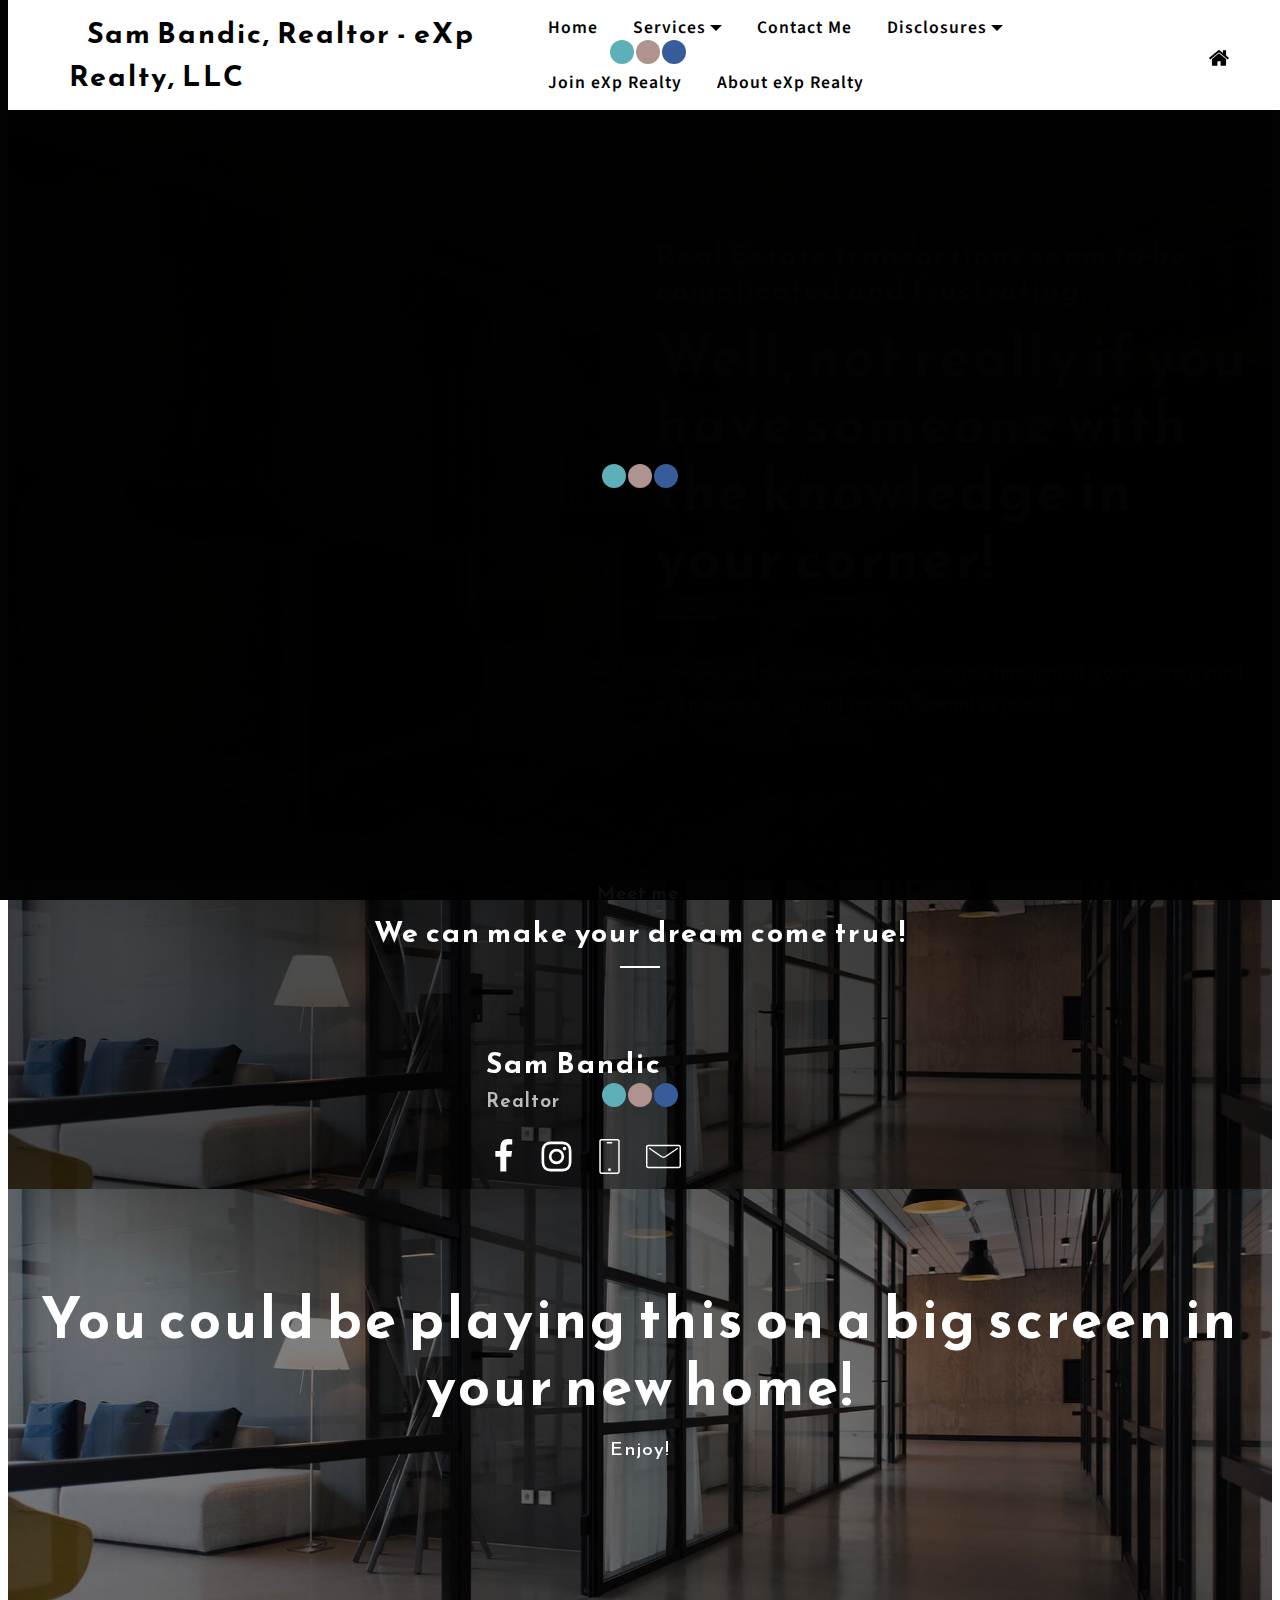
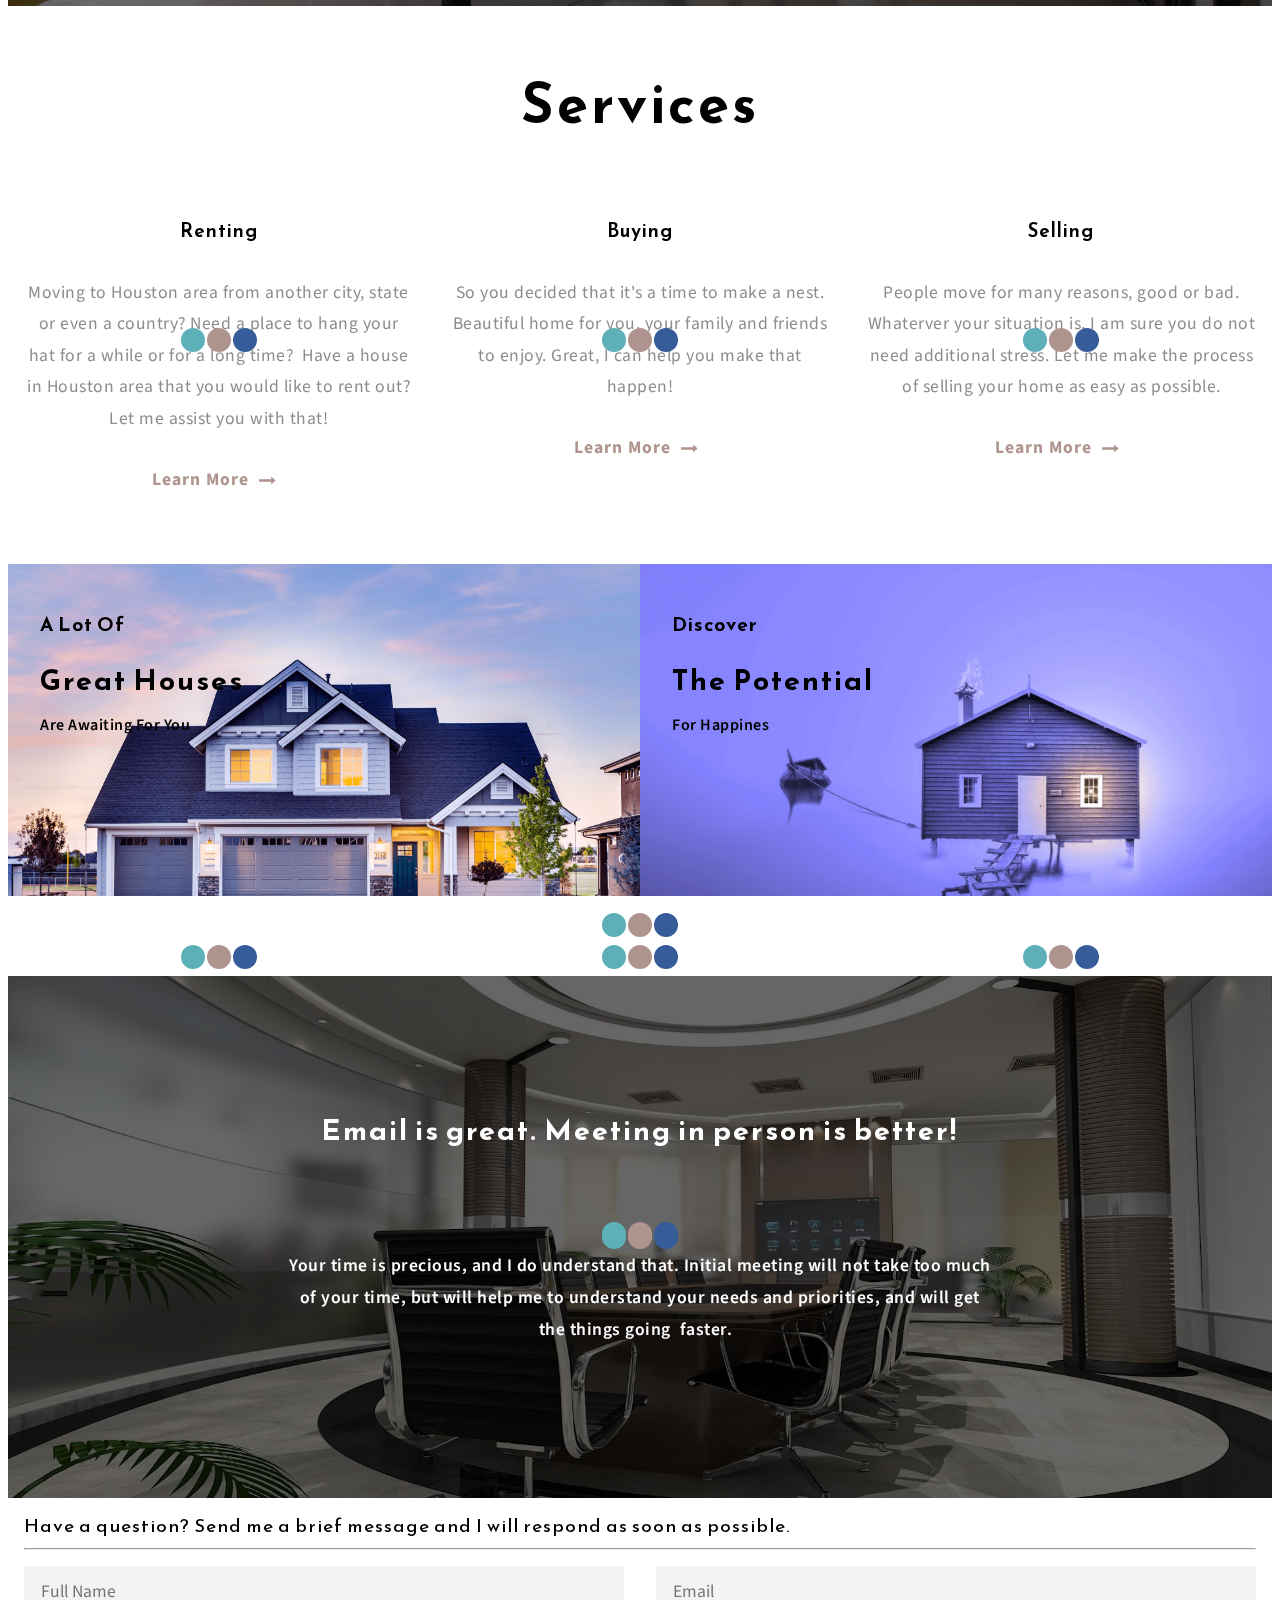
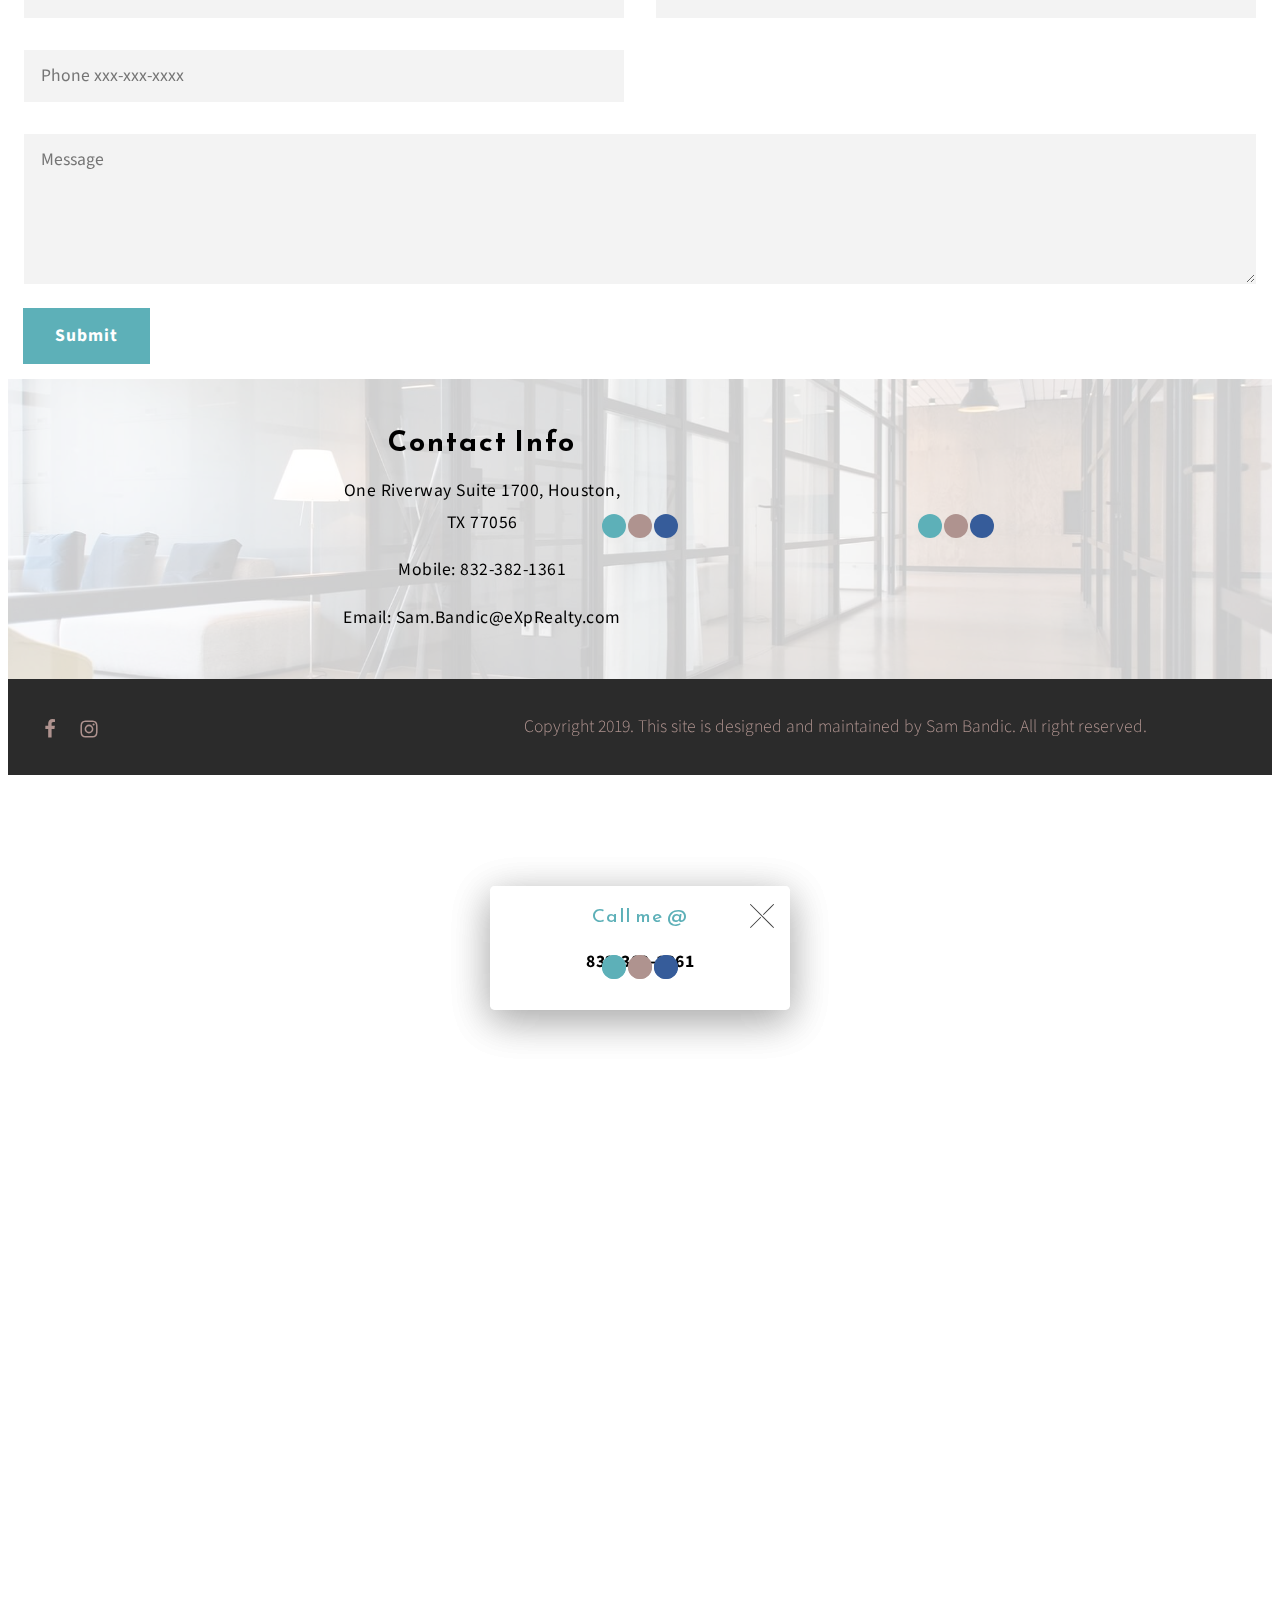
==== commit c23d4e9c: "Third Itteration" ====
--- a/index.html
+++ b/index.html
@@ -6,7 +6,7 @@
   <meta http-equiv="X-UA-Compatible" content="IE=edge">
   
   <meta name="viewport" content="width=device-width, initial-scale=1, minimum-scale=1">
-  <link rel="shortcut icon" href="assets/images/exp-logo-80x32.png" type="image/x-icon">
+  <link rel="shortcut icon" href="assets/images/exp-web-240x91.png" type="image/x-icon">
   <meta name="description" content="">
   
   <title>Home</title>
@@ -19,7 +19,7 @@
  
  <style amp-custom> 
 div,span,h1,h2,h3,h4,h5,h6,p,blockquote,a,ol,ul,li,figcaption,textarea,input{font: inherit;}*{box-sizing: border-box;outline: none;}*:focus{outline: none;}body{position: relative;font-style: normal;line-height: 1.5;color: #000000;}section{background-color: #ffffff;background-position: 50% 50%;background-repeat: no-repeat;background-size: cover;overflow: hidden;padding: 30px 0;}section,.container,.container-fluid{position: relative;word-wrap: break-word;}h1,h2,h3,h4,h5,h6{margin: 0;padding: 0;}p,li,blockquote{letter-spacing: 0.5px;line-height: 1.7;}ul,ol,blockquote,p{margin-bottom: 0;margin-top: 0;}a{cursor: pointer;}a,a:hover{text-decoration: none;}a.mbr-iconfont:hover{text-decoration: none;}h1,h2,h3,h4,h5,h6,.display-1,.display-2,.display-4,.display-5,.display-7{word-break: break-word;word-wrap: break-word;}b,strong{font-weight: bold;}blockquote{padding: 10px 0 10px 20px;position: relative;border-left: 3px solid;}input:-webkit-autofill,input:-webkit-autofill:hover,input:-webkit-autofill:focus,input:-webkit-autofill:active{transition-delay: 9999s;transition-property: background-color,color;}html,body{height: auto;min-height: 100vh;}.mbr-section-title{margin: 0;padding: 0;font-style: normal;line-height: 1.2;width: 100%;}.mbr-section-subtitle{line-height: 1.3;width: 100%;}.mbr-text{font-style: normal;line-height: 1.6;width: 100%;}.mbr-figure{align-self: center;}.btn{text-align: center;position: relative;margin: 0.4rem 0.8rem;font-weight: 700;border-width: 2px;border-style: solid;font-style: normal;white-space: normal;transition: all 0.2s ease-in-out,box-shadow 2s ease-in-out;display: inline-flex;align-items: center;justify-content: center;word-break: break-word;line-height: 1.5;letter-spacing: 1px;}.btn .mbr-iconfont-btn{order: 2;margin-left: 10px;vertical-align: middle;}.btn-form{padding: 1rem 2rem;}.btn-form:hover{cursor: pointer;}form .btn{margin: 0;}.note-popover .btn:after{display: none;}.card-title{margin: 0;}.card-img{border-radius: 0;width: auto;flex-shrink: 0;}.card-img img{width: 100%;}.card{position: relative;background-color: transparent;border: none;border-radius: 0;width: 100%;padding-left: 1rem;padding-right: 1rem;}@media (max-width: 767px){.card:not(.last-child){padding-bottom: 2rem;}}.card .card-wrapper{height: 100%;}@media (max-width: 767px){.card .card-wrapper{flex-direction: column;}}.card img{height: 100%;object-fit: cover;object-position: center;}@media (min-width: 992px){.lg-pb{padding-bottom: 3rem;}}@media (max-width: 991px){.md-pb{padding-bottom: 2rem;}}.card-inner,.items-list{display: flex;flex-direction: column;}.items-list{list-style-type: none;padding: 0;}.items-list .list-item{padding: 1rem 2rem;}.card-head{padding: 1.5rem 2rem;}.card-price-wrap{padding: 1rem 2rem;display: flex;flex-direction: column;}.card-button{padding: 1rem;margin: 0;}.gallery-img-wrap{position: relative;height: 100%;}.gallery-img-wrap:hover{cursor: pointer;}.gallery-img-wrap:hover .icon-wrap,.gallery-img-wrap:hover .caption-on-hover{opacity: 1;}.gallery-img-wrap:hover:after{opacity: 0.5;}.gallery-img-wrap amp-img{height: 100%;}.gallery-img-wrap:after{content: "";position: absolute;top: 0;bottom: 0;left: 0;right: 0;background: #000;opacity: 0;transition: opacity 0.3s;pointer-events: none;}.gallery-img-wrap .icon-wrap,.gallery-img-wrap .img-caption{position: absolute;z-index: 3;pointer-events: none;}.gallery-img-wrap .icon-wrap,.gallery-img-wrap .caption-on-hover{opacity: 0;transition: opacity 0.3s;}.gallery-img-wrap .icon-wrap{left: 50%;top: 50%;transform: translate(-50%,-50%);background-color: #fff;padding: 0.5rem;border-radius: 50%;}.gallery-img-wrap .img-caption{left: 0;right: 0;}.gallery-img-wrap .img-caption.caption-top{top: 0;}.gallery-img-wrap .img-caption.caption-bottom{bottom: 0;}.gallery-img-wrap .img-caption:after{content: "";position: absolute;top: 0;left: 0;right: 0;height: 100%;transition: opacity 0.3s;z-index: -1;pointer-events: none;}@media (max-width: 767px){.gallery-img-wrap:after,.gallery-img-wrap:hover:after,.gallery-img-wrap .icon-wrap{display: none;}.gallery-img-wrap .caption-on-hover{opacity: 1;}}.is-builder .gallery-img-wrap .icon-wrap{pointer-events: all;}.is-builder .gallery-img-wrap .img-caption > *{pointer-events: all;}.icons-list a{margin-right: 1rem;}.icons-list a:last-child{margin-right: 0;}.counter-container{position: relative;}.counter-container ol li{margin-bottom: 2rem;}.counter-container.stylizedCounters ol{counter-reset: section;}.counter-container.stylizedCounters ol li{z-index: 3;list-style: none;}.counter-container.stylizedCounters ol li:before{z-index: 2;position: absolute;left: 0px;counter-increment: section;content: counters(section,".") " ";text-align: center;margin: 0 10px;line-height: 37px;width: 40px;height: 40px;transition: all 0.2s;color: #232323;font-size: 25px;border-radius: 50%;font-weight: bold;}.timeline-wrap{position: relative;}.timeline-wrap .iconBackground{position: absolute;left: 50%;width: 20px;height: 20px;line-height: 30px;text-align: center;border-radius: 50%;font-size: 30px;display: inline-block;background-color: #232323;top: 20px;margin-left: -10px;}@media (max-width: 768px){.timeline-wrap .iconBackground{left: 0;}}.separline{position: relative;}@media (max-width: 768px){.separline:not(.last-child){padding-bottom: 2rem;}}.separline:before{position: absolute;content: "";width: 2px;background-color: #232323;left: calc(50% - 1px);height: calc(100% - 20px);top: 40px;}@media (max-width: 768px){.separline:before{left: 0;}}amp-image-lightbox a.control{position: absolute;width: 32px;height: 32px;right: 48px;top: 32px;z-index: 1000;}amp-image-lightbox a.control .close{position: relative;}amp-image-lightbox a.control .close:before,amp-image-lightbox a.control .close:after{position: absolute;left: 15px;content: " ";height: 33px;width: 2px;background-color: #fff;}amp-image-lightbox a.control .close:before{transform: rotate(45deg);}amp-image-lightbox a.control .close:after{transform: rotate(-45deg);}.hidden{visibility: hidden;}.super-hide{display: none;}.inactive{-webkit-user-select: none;-moz-user-select: none;-ms-user-select: none;user-select: none;pointer-events: none;-webkit-user-drag: none;user-drag: none;}.popover-content ul.show{min-height: 155px;}.mbr-white{color: #ffffff;}.mbr-black{color: #000000;}.mbr-gray{color: #8c8c8c;}.align-left{text-align: left;}.align-left .list-item{justify-content: flex-start;}.align-center{text-align: center;}.align-center .list-item{justify-content: center;}.align-right{text-align: right;}.align-right .list-item{justify-content: flex-end;}@media (max-width: 767px){.align-left,.align-center,.align-right{text-align: center;}.align-left .list-item,.align-center .list-item,.align-right .list-item{justify-content: center;}}.mbr-light{font-weight: 300;}.mbr-regular{font-weight: 400;}.mbr-semibold{font-weight: 600;}.mbr-bold{font-weight: 800;}.mbr-section-btn{margin-left: -0.8rem;margin-right: -0.8rem;font-size: 0;}nav .mbr-section-btn{margin-left: 0rem;margin-right: 0rem;}.btn .mbr-iconfont,.btn.btn-sm .mbr-iconfont{cursor: pointer;margin-right: 0.5rem;}.btn.btn-md .mbr-iconfont,.btn.btn-md .mbr-iconfont{margin-right: 0.8rem;}[type="submit"]{-webkit-appearance: none;}.mbr-fullscreen .mbr-overlay{min-height: 100vh;}.mbr-fullscreen{display: flex;display: -webkit-flex;display: -moz-flex;display: -ms-flex;display: -o-flex;align-items: center;-webkit-align-items: center;min-height: 100vh;padding-top: 3rem;padding-bottom: 3rem;}.mbr-overlay{bottom: 0;left: 0;position: absolute;right: 0;top: 0;z-index: 0;}.mbr-parallax-bg{bottom: 0;left: 0;opacity: 0.5;position: absolute;right: 0;top: 0;z-index: 0;background-position: 50% 50%;background-repeat: no-repeat;background-size: cover;}section.menu{min-height: 70px;}.menu-container{display: flex;justify-content: space-between;align-items: center;min-height: 70px;}@media (max-width: 991px){.menu-container{max-width: 100%;padding: 0 2rem;}}@media (max-width: 767px){.menu-container{padding: 0 1rem;}}.navbar{z-index: 100;width: 100%;}.navbar-fixed-top{position: fixed;top: 0;}.navbar-brand{display: flex;align-items: center;word-break: break-word;z-index: 1;}.navbar-logo{margin-right: 0.8rem;}@media (max-width: 767px){.navbar-logo amp-img{max-height: 55px;max-width: 55px;}}.navbar-caption-wrap{display: flex;}.navbar .navbar-collapse{display: flex;flex-basis: auto;align-items: center;justify-content: flex-end;}@media (max-width: 991px){.navbar .navbar-collapse{display: none;position: absolute;top: 0;right: 0;min-height: 100vh;padding: 70px 2rem 1rem;z-index: 1;}}@media (max-width: 991px){.navbar.opened .navbar-collapse.show,.navbar.opened .navbar-collapse.collapsing{display: block;}.is-builder .navbar-collapse{position: fixed;}}.navbar-nav{list-style-type: none;display: flex;flex-wrap: wrap;padding-left: 0;min-width: 10rem;}@media (max-width: 991px){.navbar-nav{flex-direction: column;}}.navbar-nav .mbr-iconfont{margin-right: 0.2rem;}.nav-item{word-break: break-all;}.nav-link{display: flex;align-items: center;justify-content: center;}.nav-link,.navbar-caption{transition: all 0.2s;letter-spacing: 1px;}.nav-dropdown .dropdown-menu{min-width: 10rem;padding-bottom: 1.25rem;padding-top: 1.25rem;position: absolute;left: 0;}.nav-dropdown .dropdown-menu .dropdown-item{line-height: 2;display: flex;justify-content: center;align-items: center;padding: 0.25rem 1.5rem;white-space: nowrap;}.nav-dropdown .dropdown-menu .dropdown{position: relative;}.dropdown-menu .dropdown:hover > .dropdown-menu{opacity: 1;pointer-events: all;}.nav-dropdown .dropdown-submenu{top: 0;left: 100%;margin: 0;}.nav-item.dropdown{position: relative;}.nav-item.dropdown .dropdown-menu{opacity: 0;pointer-events: none;}.nav-item.dropdown:hover > .dropdown-menu{opacity: 1;pointer-events: all;}.link.dropdown-toggle:after{content: "";margin-left: 0.25rem;border-top: 0.35em solid;border-right: 0.35em solid transparent;border-left: 0.35em solid transparent;border-bottom: 0;}.navbar .dropdown.open > .dropdown-menu{display: block;}@media (max-width: 991px){.is-builder .nav-dropdown .dropdown-menu{position: relative;}.nav-dropdown .dropdown-submenu{left: 0;}.dropdown-item{padding: 0.25rem 1.5rem;margin: 0;justify-content: center;}.dropdown-item:after{right: auto;}.navbar.opened .dropdown-menu{top: 0;}.dropdown-toggle[data-toggle="dropdown-submenu"]:after{content: "";margin-left: 0.25rem;border-top: 0.35em solid;border-right: 0.35em solid transparent;border-left: 0.35em solid transparent;border-bottom: 0;top: 55%;}}.navbar-buttons{display: flex;flex-wrap: wrap;align-items: center;justify-content: center;}@media (max-width: 991px){.navbar-buttons{flex-direction: column;}}.menu-social-list{display: flex;align-items: center;justify-content: center;flex-wrap: wrap;}.menu-social-list a{font-size: 1.5rem;margin: 0 0.5rem;}button.navbar-toggler{position: absolute;right: 20px;top: 25px;width: 31px;height: 20px;cursor: pointer;transition: all 0.2s;align-self: center;}.hamburger span{position: absolute;right: 0;width: 30px;height: 2px;border-right: 5px;}.hamburger span:nth-child(1){top: 0;transition: all 0.2s;}.hamburger span:nth-child(2){top: 8px;transition: all 0.15s;}.hamburger span:nth-child(3){top: 8px;transition: all 0.15s;}.hamburger span:nth-child(4){top: 16px;transition: all 0.2s;}nav.opened .navbar-toggler:not(.hide) .hamburger span:nth-child(1){top: 8px;width: 0;opacity: 0;right: 50%;transition: all 0.2s;}nav.opened .navbar-toggler:not(.hide) .hamburger span:nth-child(2){-webkit-transform: rotate(45deg);transform: rotate(45deg);transition: all 0.25s;}nav.opened .navbar-toggler:not(.hide) .hamburger span:nth-child(3){-webkit-transform: rotate(-45deg);transform: rotate(-45deg);transition: all 0.25s;}nav.opened .navbar-toggler:not(.hide) .hamburger span:nth-child(4){top: 8px;width: 0;opacity: 0;right: 50%;transition: all 0.2s;}.ampstart-btn.hamburger{position: absolute;top: 25px;right: 15px;margin-left: auto;width: 30px;height: 20px;background: none;border: none;cursor: pointer;z-index: 1000;}@media (min-width: 992px){.ampstart-btn,amp-sidebar{display: none;}.dropdown-menu .dropdown-toggle:after{content: "";border-bottom: 0.35em solid transparent;border-left: 0.35em solid;border-right: 0;border-top: 0.35em solid transparent;margin-left: 0.3rem;margin-top: -0.3077em;position: absolute;right: 1.1538em;top: 50%;}}.close-sidebar{width: 30px;height: 30px;position: relative;cursor: pointer;background-color: transparent;border: none;}.close-sidebar span{position: absolute;left: 0;width: 30px;height: 2px;border-right: 5px;}.close-sidebar span:nth-child(1){transform: rotate(45deg);}.close-sidebar span:nth-child(2){transform: rotate(-45deg);}.builder-sidebar{position: relative;min-height: 100vh;z-index: 1030;padding: 1rem 2rem;max-width: 20rem;}.builder-sidebar .dropdown:hover > .dropdown-menu{position: relative;text-align: center;}section.sidebar-open:before{content: "";position: fixed;top: 0;bottom: 0;right: 0;left: 0;background-color: rgba(0,0,0,0.2);z-index: 1040;}.map-placeholder{display: none;}.map-placeholder h4{padding-top: 5rem;color: #767676;text-align: center;}.google-map{position: relative;width: 100%;}@media (max-width: 992px){.google-map{padding: 0;margin: 0;}}.google-map [data-state-details]{color: #6b6763;font-family: Montserrat;height: 1.5em;margin-top: -0.75em;padding-left: 1.25rem;padding-right: 1.25rem;position: absolute;text-align: center;top: 50%;width: 100%;}.google-map[data-state]{background: #e9e5dc;}.google-map[data-state="loading"] [data-state-details]{display: none;}div[submit-success] > *{padding: 1rem;margin-bottom: 1rem;}div[submit-error] > *{padding: 1rem;margin-bottom: 1rem;}textarea[type="hidden"]{display: none;}amp-img{width: 100%;}amp-img img{max-height: 100%;max-width: 100%;}img.mbr-temp{width: 100%;}.rounded{border-radius: 50%;}.is-builder .nodisplay + img[async],.is-builder .nodisplay + img[decoding="async"],.is-builder amp-img > a + img[async],.is-builder amp-img > a + img[decoding="async"]{display: none;}html:not(.is-builder) amp-img > a{position: absolute;top: 0;bottom: 0;left: 0;right: 0;z-index: 1;}.is-builder .temp-amp-sizer{position: absolute;}.is-builder amp-youtube .temp-amp-sizer,.is-builder amp-vimeo .temp-amp-sizer{position: static;}.is-builder section.horizontal-menu .ampstart-btn{display: none;}.is-builder section.horizontal-menu .dropdown-menu{z-index: auto;opacity: 1;pointer-events: auto;}.is-builder section.horizontal-menu .nav-dropdown .link.dropdown-toggle[aria-expanded="true"]{margin-right: 0;padding: 0.667em 1em;}.container{padding-right: 1rem;padding-left: 1rem;width: 100%;margin-right: auto;margin-left: auto;}@media (max-width: 767px){.container{max-width: 540px;}}@media (min-width: 768px){.container{max-width: 768px;}}@media (min-width: 992px){.container{max-width: 960px;}}@media (min-width: 1200px){.container{max-width: 1280px;}}.container-fluid{width: 100%;margin-right: auto;margin-left: auto;padding-left: 1rem;padding-right: 1rem;}.media-container-row{display: flex;flex-wrap: wrap;}@media (min-width: 992px){.media-container-row{flex-wrap: nowrap;}}.form-block{z-index: 1;background-color: transparent;padding: 3rem;position: relative;overflow: visible;}.form-block .mbr-overlay{z-index: -1;}@media (max-width: 992px){.form-block{padding: 1rem;}}form input,form textarea,form select{border-radius: 0;width: 100%;background-color: #f3f3f3;border: 1px solid #f3f3f3;padding: 11px 1rem;}form input:focus,form textarea:focus,form select:focus{outline: none;}form input[type="checkbox"],form input[type="radio"]{border: none;background: none;width: auto;}form textarea.field-input{height: 150px;}form .fieldset{display: flex;justify-content: center;flex-wrap: wrap;align-items: center;}.field{flex-basis: 50%;flex-grow: 1;flex-shrink: 1;padding: 0.5rem;}@media (max-width: 768px){.field{flex-basis: 100%;}}textarea{width: 100%;margin-right: 0;}.text-field{flex-basis: 100%;flex-grow: 1;flex-shrink: 1;padding: 0.5rem;}form .btn,form .mbr-section-btn{margin-left: 0;margin-right: 0;}.mbr-flex{display: flex;}.flex-wrap{flex-wrap: wrap;}.mbr-jc-s{justify-content: flex-start;}.mbr-jc-c{justify-content: center;}.mbr-ai-c{align-items: center;}.mbr-jc-e{justify-content: flex-end;}.mbr-row,.mbr-form-row{display: -webkit-box;display: -webkit-flex;display: -ms-flexbox;display: flex;-webkit-flex-wrap: wrap;-ms-flex-wrap: wrap;flex-wrap: wrap;margin-right: -1rem;margin-left: -1rem;}.mbr-form-row{margin-right: -0.5rem;margin-left: -0.5rem;}.mbr-form-row > [class*="mbr-col"]{padding-left: 0.5rem;padding-right: 0.5rem;}.mbr-row-reverse{flex-direction: row-reverse;}.mbr-column{flex-direction: column;}@media (max-width: 767px){.mbr-col,.mbr-col-auto{padding-right: 1rem;padding-left: 1rem;}.mbr-col-sm-12{-ms-flex: 0 0 100%;flex: 0 0 100%;max-width: 100%;padding-right: 1rem;padding-left: 1rem;}}@media (min-width: 768px){.mbr-col-md-3{-ms-flex: 0 0 25%;flex: 0 0 25%;max-width: 25%;padding-right: 2rem;padding-left: 2rem;}.mbr-col-md-4{-ms-flex: 0 0 33.333333%;flex: 0 0 33.333333%;max-width: 33.333333%;padding-right: 2rem;padding-left: 2rem;}.mbr-col-md-5{-ms-flex: 0 0 41.666667%;flex: 0 0 41.666667%;max-width: 41.666667%;padding-right: 2rem;padding-left: 2rem;}.mbr-col-md-6{-ms-flex: 0 0 50%;flex: 0 0 50%;max-width: 50%;padding-right: 2rem;padding-left: 2rem;}.mbr-col-md-7{-ms-flex: 0 0 58.333333%;flex: 0 0 58.333333%;max-width: 58.333333%;padding-right: 2rem;padding-left: 2rem;}.mbr-col-md-8{-ms-flex: 0 0 66.666667%;flex: 0 0 66.666667%;max-width: 66.666667%;padding-left: 2rem;padding-right: 2rem;}.mbr-col-md-10{-ms-flex: 0 0 83.333333%;flex: 0 0 83.333333%;max-width: 83.333333%;padding-left: 2rem;padding-right: 2rem;}.mbr-col-md-12{-ms-flex: 0 0 100%;flex: 0 0 100%;max-width: 100%;padding-right: 2rem;padding-left: 2rem;}.mbr-col{flex-grow: 1;-webkit-box-flex: 1;-webkit-flex-grow: 1;-ms-flex-positive: 1;flex-shrink: 1;-webkit-flex-shrink: 1;-ms-flex-negative: 1;max-width: 100%;padding-right: 2rem;padding-left: 2rem;}.mbr-col-auto{-ms-flex: 0 0 auto;flex: 0 0 auto;width: auto;padding-right: 2rem;padding-left: 2rem;}}@media (min-width: 992px){.mbr-col,.mbr-col-auto{padding-right: 1rem;padding-left: 1rem;}.mbr-col-lg-2{-ms-flex: 0 0 16.666667%;flex: 0 0 16.666667%;max-width: 16.666667%;padding-right: 1rem;padding-left: 1rem;}.mbr-col-lg-3{-ms-flex: 0 0 25%;flex: 0 0 25%;max-width: 25%;padding-right: 1rem;padding-left: 1rem;}.mbr-col-lg-4{-ms-flex: 0 0 33.33%;flex: 0 0 33.33%;max-width: 33.33%;padding-right: 1rem;padding-left: 1rem;}.mbr-col-lg-5{-ms-flex: 0 0 41.666%;flex: 0 0 41.666%;max-width: 41.666%;padding-right: 1rem;padding-left: 1rem;}.mbr-col-lg-6{-ms-flex: 0 0 50%;flex: 0 0 50%;max-width: 50%;padding-right: 1rem;padding-left: 1rem;}.mbr-col-lg-7{-ms-flex: 0 0 58.333333%;flex: 0 0 58.333333%;max-width: 58.333333%;padding-right: 1rem;padding-left: 1rem;}.mbr-col-lg-8{-ms-flex: 0 0 66.666667%;flex: 0 0 66.666667%;max-width: 66.666667%;padding-left: 1rem;padding-right: 1rem;}.mbr-col-lg-9{-ms-flex: 0 0 75%;flex: 0 0 75%;max-width: 75%;padding-left: 1rem;padding-right: 1rem;}.mbr-col-lg-10{-ms-flex: 0 0 83.3333%;flex: 0 0 83.3333%;max-width: 83.3333%;padding-right: 1rem;padding-left: 1rem;}.mbr-col-lg-12{-ms-flex: 0 0 100%;flex: 0 0 100%;max-width: 100%;padding-right: 1rem;padding-left: 1rem;}}@media (min-width: 1200px){.mbr-col-xl-7{-ms-flex: 0 0 58.333333%;flex: 0 0 58.333333%;max-width: 58.333333%;padding-right: 1rem;padding-left: 1rem;}.mbr-col-xl-4{-ms-flex: 0 0 33.333333%;flex: 0 0 33.333333%;max-width: 33.333333%;padding-right: 1rem;padding-left: 1rem;}.mbr-col-xl-8{-ms-flex: 0 0 66.666667%;flex: 0 0 66.666667%;max-width: 66.666667%;padding-left: 1rem;padding-right: 1rem;}.mbr-col-xl-5{-ms-flex: 0 0 41.666667%;flex: 0 0 41.666667%;max-width: 41.666667%;}}.btn-icon{display: none;}.mbr-pt-1{padding-top: 0.5rem;}.mbr-pt-2{padding-top: 1rem;}.mbr-pt-3{padding-top: 1.5rem;}.mbr-pt-4{padding-top: 2rem;}.mbr-pt-5{padding-top: 3rem;}.mbr-pb-1{padding-bottom: 0.5rem;}.mbr-pb-2{padding-bottom: 1rem;}.mbr-pb-3{padding-bottom: 1.5rem;}.mbr-mb-3{margin-bottom: 1.5rem;}.mbr-pb-4{padding-bottom: 2rem;}.mbr-pb-5{padding-bottom: 3rem;}.mbr-mb-5{margin-bottom: 3rem;}.mbr-pt-6{padding-top: 5rem;}.mbr-pb-6{padding-bottom: 5rem;}.mbr-px-1{padding-left: 0.5rem;padding-right: 0.5rem;}.mbr-px-2{padding-left: 1rem;padding-right: 1rem;}@media (max-width: 767px){.mbr-px-2{padding-left: 0rem;padding-right: 0rem;}}.mbr-px-3{padding-left: 1.5rem;padding-right: 1.5rem;}.mbr-px-4{padding-left: 2rem;padding-right: 2rem;}@media (max-width: 767px){.mbr-px-4{padding-left: 1rem;padding-right: 1rem;}}.mbr-px-5{padding-left: 3rem;padding-right: 3rem;}@media (max-width: 767px){.mbr-px-5{padding-left: 1rem;padding-right: 1rem;}}.mbr-m-sub-1{margin-left: -1rem;margin-right: -1rem;}@media (max-width: 768px){.mbr-m-sub-1{margin-left: 0;margin-right: 0;}}.mbr-py-1{padding-top: 0.5rem;padding-bottom: 0.5rem;}.mbr-py-2{padding-top: 1rem;padding-bottom: 1rem;}@media (max-width: 767px){.mbr-py-2{padding-top: 0rem;padding-bottom: 0rem;}}.mbr-py-3{padding-top: 1.5rem;padding-bottom: 1.5rem;}@media (max-width: 767px){.mbr-py-3{padding-top: 1rem;padding-bottom: 1rem;}}.mbr-py-4{padding-top: 2rem;padding-bottom: 2rem;}@media (max-width: 767px){.mbr-py-4{padding-top: 2rem;padding-bottom: 2rem;}}.mbr-py-5{padding-top: 3rem;padding-bottom: 3rem;}@media (max-width: 767px){.mbr-py-5{padding-top: 1rem;padding-bottom: 1rem;}}.mbr-p-1{padding: 0.5rem;}.mbr-p-2{padding: 1rem;}.mbr-p-3{padding: 1.5rem;}@media (max-width: 991px){.mbr-p-3{padding: 1rem;}}.mbr-p-4{padding: 2rem;}@media (max-width: 991px){.mbr-p-4{padding: 1rem;}}.mbr-p-5{padding: 3rem;}@media (max-width: 991px){.mbr-p-5{padding: 1rem;}}.mbr-ml-auto{margin-left: auto;}.mbr-mr-auto{margin-right: auto;}.mbr-m-auto{margin: auto;}amp-img,img{height: 100%;width: 100%;}amp-sidebar{background: transparent;}#scrollToTopMarker{position: absolute;width: 0px;height: 0px;top: 300px;}#scrollToTopButton{position: fixed;bottom: 25px;right: 25px;opacity: 0.4;z-index: 5000;font-size: 32px;height: 60px;width: 60px;border: none;border-radius: 3px;cursor: pointer;}#scrollToTopButton:focus{outline: none;}#scrollToTopButton a:before{content: "";position: absolute;height: 40%;top: 36%;width: 2px;left: calc(50% - 1px);}#scrollToTopButton a:after{content: "";position: absolute;border-top: 2px solid;border-right: 2px solid;width: 40%;height: 40%;left: calc(30% - 1px);bottom: 30%;transform: rotate(-45deg);-webkit-transform: rotate(-45deg);}.is-builder #scrollToTopButton a:after{left: 30%;}.is-builder .menu{overflow: visible;}.is-builder .preview button{opacity: 0.5;position: relative;pointer-events: none;}.is-builder .preview button:before{display: block;position: absolute;content: "";background-color: #efefef;left: 0;right: 0;top: 0;bottom: 0;z-index: 2;}.dots-wrapper{opacity: 0.8;}.dots-wrapper .dots{margin: 4px 8px;}.dots-wrapper .dots span{border-radius: 12px;display: block;height: 24px;width: 24px;transition: 0.4s;border: 6px solid #cccccc;background-color: #767676;}.dots-wrapper .dots span.current{background-color: #000000;outline: none;width: 40px;}.iconfont-wrapper{display: inline-block;height: 1.5rem;width: 1.5rem;}.amp-iconfont{vertical-align: middle;width: 1.5rem;font-size: 1.5rem;}.form-check{margin-bottom: 0;}.form-check-label{padding-left: 0;}.form-check-input{position: relative;margin: 4px;}.form-check-inline{display: -webkit-inline-box;display: -ms-inline-flexbox;display: inline-flex;-webkit-box-align: center;-ms-flex-align: center;align-items: center;padding-left: 0;margin-right: .75rem;}.field:not(:nth-last-child(1)){margin-bottom: 1rem;}.field-input{display: block;width: 100%;}.mbr-col{flex-basis: 0;flex-grow: 1;max-width: 100%;}.mbr-col-auto{-webkit-box-flex: 0;flex: 0 0 auto;width: auto;max-width: none;}.mbr-col,.mbr-col-auto{position: relative;width: 100%;min-height: 1px;padding-right: 15px;padding-left: 15px;}@media (min-width: 991px){.mbr-col{min-width: 50%;}}@media (max-width: 991px){.mbr-col{min-width: 100%;}}
-body{font-family: Reem Kufi;}blockquote{border-color: #5db0b8;}div[submit-success] > *{background: #365c9a;color: #ffffff;}div[submit-error] > *{background: #b2ccd2;color: #000000;}.display-1{font-family: 'Reem Kufi',sans-serif;font-size: 3.5rem;line-height: 1.2;letter-spacing: 3px;}.display-2{font-family: 'Reem Kufi',sans-serif;font-size: 1.8rem;line-height: 1.2;letter-spacing: 2px;}.display-4{font-family: 'Source Sans Pro',sans-serif;font-size: 1rem;line-height: 1.4;}.display-5{font-family: 'Reem Kufi',sans-serif;font-size: 1.2rem;line-height: 1.4;letter-spacing: 1px;}.display-7{font-family: 'Source Sans Pro',sans-serif;font-size: 1.1rem;line-height: 1.8;}.display-1 .mbr-iconfont-btn{width: 3.5rem;font-size: 3.5rem;}.display-2 .mbr-iconfont-btn{width: 1.8rem;font-size: 1.8rem;}.display-4 .mbr-iconfont-btn{width: 1rem;font-size: 1rem;}.display-5 .mbr-iconfont-btn{width: 1.2rem;font-size: 1.2rem;}.display-7 .mbr-iconfont-btn{width: 1.1rem;font-size: 1.1rem;}.mbr-iconfont-btn{padding-top: 2px;}.mbr-form input,.mbr-form textarea,.mbr-form select{line-height: 1.6;}@media (max-width: 768px){.display-1{font-size: 2.8rem;font-size: calc( 1.875rem + (3.5 - 1.875) * ((100vw - 20rem) / (48 - 20)));line-height: calc( 1.4 * (1.875rem + (3.5 - 1.875) * ((100vw - 20rem) / (48 - 20))));}.display-2{font-size: 1.44rem;font-size: calc( 1.28rem + (1.8 - 1.28) * ((100vw - 20rem) / (48 - 20)));line-height: calc( 1.4 * (1.28rem + (1.8 - 1.28) * ((100vw - 20rem) / (48 - 20))));}.display-4{font-size: 0.8rem;font-size: calc( 1rem + (1 - 1) * ((100vw - 20rem) / (48 - 20)));line-height: calc( 1.4 * (1rem + (1 - 1) * ((100vw - 20rem) / (48 - 20))));}.display-5{font-size: 0.96rem;font-size: calc( 1.07rem + (1.2 - 1.07) * ((100vw - 20rem) / (48 - 20)));line-height: calc( 1.4 * (1.07rem + (1.2 - 1.07) * ((100vw - 20rem) / (48 - 20))));}.display-7{font-size: 0.88rem;font-size: calc( 1.0350000000000001rem + (1.1 - 1.0350000000000001) * ((100vw - 20rem) / (48 - 20)));line-height: calc( 1.4 * (1.0350000000000001rem + (1.1 - 1.0350000000000001) * ((100vw - 20rem) / (48 - 20))));}}.btn{padding: 10px 30px;border-radius: 0px;}.btn-sm{padding: 10px 30px;border-radius: 0px;}.btn-md{padding: 10px 30px;border-radius: 0px;}.btn-lg{padding: 10px 30px;border-radius: 0;}.bg-primary{background-color: #5db0b8;}.bg-success{background-color: #365c9a;}.bg-info{background-color: #e96188;}.bg-warning{background-color: #fac769;}.bg-danger{background-color: #b2ccd2;}.btn-secondary,.btn-secondary:active,.btn-secondary.active{background-color: #af938f;border-color: #af938f;color: #ffffff;}.btn-secondary:hover,.btn-secondary:focus,.btn-secondary.focus{background-color: #7e5e5a;border-color: #7e5e5a;color: #ffffff;}.btn-secondary.disabled,.btn-secondary:disabled{color: #ffffff;background-color: #7e5e5a;border-color: #7e5e5a;}.btn-info,.btn-info:active,.btn-info.active{background-color: #e96188;border-color: #e96188;color: #ffffff;}.btn-info:hover,.btn-info:focus,.btn-info.focus{background-color: #c81c4d;border-color: #c81c4d;color: #ffffff;}.btn-info.disabled,.btn-info:disabled{color: #ffffff;background-color: #c81c4d;border-color: #c81c4d;}.btn-success,.btn-success:active,.btn-success.active{background-color: #365c9a;border-color: #365c9a;color: #ffffff;}.btn-success:hover,.btn-success:focus,.btn-success.focus{background-color: #1c2f4e;border-color: #1c2f4e;color: #ffffff;}.btn-success.disabled,.btn-success:disabled{color: #ffffff;background-color: #1c2f4e;border-color: #1c2f4e;}.btn-warning,.btn-warning:active,.btn-warning.active{background-color: #fac769;border-color: #fac769;color: #614003;}.btn-warning:hover,.btn-warning:focus,.btn-warning.focus{background-color: #f5a208;border-color: #f5a208;color: #614003;}.btn-warning.disabled,.btn-warning:disabled{color: #614003;background-color: #f5a208;border-color: #f5a208;}.btn-danger,.btn-danger:active,.btn-danger.active{background-color: #b2ccd2;border-color: #b2ccd2;color: #ffffff;}.btn-danger:hover,.btn-danger:focus,.btn-danger.focus{background-color: #72a1ac;border-color: #72a1ac;color: #ffffff;}.btn-danger.disabled,.btn-danger:disabled{color: #ffffff;background-color: #72a1ac;border-color: #72a1ac;}.btn-primary,.btn-primary:active,.btn-primary.active{background-color: #5db0b8;border-color: #5db0b8;color: #ffffff;}.btn-primary:hover,.btn-primary:focus,.btn-primary.focus{background-color: #35747a;border-color: #35747a;color: #ffffff;}.btn-primary.disabled,.btn-primary:disabled{color: #ffffff;background-color: #35747a;border-color: #35747a;}.btn-black,.btn-black:active,.btn-black.active{background-color: #010101;border-color: #010101;color: #ffffff;}.btn-black:hover,.btn-black:focus,.btn-black.focus{background-color: #000000;border-color: #000000;color: #ffffff;}.btn-black.disabled,.btn-black:disabled{color: #ffffff;background-color: #000000;border-color: #000000;}.btn-white,.btn-white:active,.btn-white.active{background-color: #fcfcfc;border-color: #fcfcfc;color: #7d7d7d;}.btn-white:hover,.btn-white:focus,.btn-white.focus{background-color: #c9c9c9;border-color: #c9c9c9;color: #7d7d7d;}.btn-white.disabled,.btn-white:disabled{color: #7d7d7d;background-color: #c9c9c9;border-color: #c9c9c9;}.btn-primary-outline,.btn-primary-outline:active,.btn-primary-outline.active{background: none;border-color: #5db0b8;color: #5db0b8;}.btn-primary-outline:hover,.btn-primary-outline:focus,.btn-primary-outline.focus{color: #ffffff;background-color: #5db0b8;border-color: #5db0b8;}.btn-primary-outline.disabled,.btn-primary-outline:disabled{color: #ffffff;background-color: #5db0b8;border-color: #5db0b8;}.btn-secondary-outline,.btn-secondary-outline:active,.btn-secondary-outline.active{background: none;border-color: #af938f;color: #af938f;}.btn-secondary-outline:hover,.btn-secondary-outline:focus,.btn-secondary-outline.focus{color: #ffffff;background-color: #af938f;border-color: #af938f;}.btn-secondary-outline.disabled,.btn-secondary-outline:disabled{color: #ffffff;background-color: #af938f;border-color: #af938f;}.btn-info-outline,.btn-info-outline:active,.btn-info-outline.active{background: none;border-color: #e96188;color: #e96188;}.btn-info-outline:hover,.btn-info-outline:focus,.btn-info-outline.focus{color: #ffffff;background-color: #e96188;border-color: #e96188;}.btn-info-outline.disabled,.btn-info-outline:disabled{color: #ffffff;background-color: #e96188;border-color: #e96188;}.btn-success-outline,.btn-success-outline:active,.btn-success-outline.active{background: none;border-color: #365c9a;color: #365c9a;}.btn-success-outline:hover,.btn-success-outline:focus,.btn-success-outline.focus{color: #ffffff;background-color: #365c9a;border-color: #365c9a;}.btn-success-outline.disabled,.btn-success-outline:disabled{color: #ffffff;background-color: #365c9a;border-color: #365c9a;}.btn-warning-outline,.btn-warning-outline:active,.btn-warning-outline.active{background: none;border-color: #fac769;color: #fac769;}.btn-warning-outline:hover,.btn-warning-outline:focus,.btn-warning-outline.focus{color: #614003;background-color: #fac769;border-color: #fac769;}.btn-warning-outline.disabled,.btn-warning-outline:disabled{color: #614003;background-color: #fac769;border-color: #fac769;}.btn-danger-outline,.btn-danger-outline:active,.btn-danger-outline.active{background: none;border-color: #b2ccd2;color: #b2ccd2;}.btn-danger-outline:hover,.btn-danger-outline:focus,.btn-danger-outline.focus{color: #ffffff;background-color: #b2ccd2;border-color: #b2ccd2;}.btn-danger-outline.disabled,.btn-danger-outline:disabled{color: #ffffff;background-color: #b2ccd2;border-color: #b2ccd2;}.btn-black-outline,.btn-black-outline:active,.btn-black-outline.active{background: none;border-color: #010101;color: #010101;}.btn-black-outline:hover,.btn-black-outline:focus,.btn-black-outline.focus{color: #ffffff;background-color: #010101;border-color: #010101;}.btn-black-outline.disabled,.btn-black-outline:disabled{color: #ffffff;background-color: #010101;border-color: #010101;}.btn-white-outline,.btn-white-outline:active,.btn-white-outline.active{background: none;border-color: #fcfcfc;color: #fcfcfc;}.btn-white-outline:hover,.btn-white-outline:focus,.btn-white-outline.focus{color: #7d7d7d;background-color: #fcfcfc;border-color: #fcfcfc;}.btn-white-outline.disabled,.btn-white-outline:disabled{color: #7d7d7d;background-color: #fcfcfc;border-color: #fcfcfc;}.text-primary{color: #5db0b8;}.text-secondary{color: #af938f;}.text-success{color: #365c9a;}.text-info{color: #e96188;}.text-warning{color: #fac769;}.text-danger{color: #b2ccd2;}.text-white{color: #fcfcfc;}.text-black{color: #010101;}a[class*="text-"],.amp-iconfont{transition: 0.2s ease-in-out;}.amp-iconfont{color: #5db0b8;}a.text-primary:hover,a.text-primary:focus{color: #265256;}a.text-secondary:hover,a.text-secondary:focus{color: #604845;}a.text-success:hover,a.text-success:focus{color: #0e1829;}a.text-info:hover,a.text-info:focus{color: #9b163c;}a.text-warning:hover,a.text-warning:focus{color: #c38107;}a.text-danger:hover,a.text-danger:focus{color: #578994;}a.text-white:hover,a.text-white:focus{color: #5db0b8;}a.text-black:hover,a.text-black:focus{color: #cccccc;}.alert-success{background-color: #365c9a;}.alert-info{background-color: #e96188;}.alert-warning{background-color: #fac769;}.alert-danger{background-color: #b2ccd2;}.mbr-plan-header.bg-primary .mbr-plan-subtitle,.mbr-plan-header.bg-primary .mbr-plan-price-desc{color: #b6dbdf;}.mbr-plan-header.bg-success .mbr-plan-subtitle,.mbr-plan-header.bg-success .mbr-plan-price-desc{color: #7e9ed2;}.mbr-plan-header.bg-info .mbr-plan-subtitle,.mbr-plan-header.bg-info .mbr-plan-price-desc{color: #ffffff;}.mbr-plan-header.bg-warning .mbr-plan-subtitle,.mbr-plan-header.bg-warning .mbr-plan-price-desc{color: #ffffff;}.mbr-plan-header.bg-danger .mbr-plan-subtitle,.mbr-plan-header.bg-danger .mbr-plan-price-desc{color: #ffffff;}.mobirise-spinner{position: absolute;top: 50%;left: 40%;margin-left: 10%;-webkit-transform: translate3d(-50%,-50%,0);z-index: 4;}.mobirise-spinner em{width: 24px;height: 24px;background: #3ac;border-radius: 100%;display: inline-block;-webkit-animation: slide 1s infinite;}.mobirise-spinner em:nth-child(1){-webkit-animation-delay: 0.1s;background: #5db0b8;}.mobirise-spinner em:nth-child(2){-webkit-animation-delay: 0.2s;background: #af938f;}.mobirise-spinner em:nth-child(3){-webkit-animation-delay: 0.3s;background: #365c9a;}@-moz-keyframes slide{0%{-webkit-transform: scale(1);}50%{opacity: 0.3;-webkit-transform: scale(2);}100%{-webkit-transform: scale(1);}}@-webkit-keyframes slide{0%{-webkit-transform: scale(1);}50%{opacity: 0.3;-webkit-transform: scale(2);}100%{-webkit-transform: scale(1);}}@-o-keyframes slide{0%{-webkit-transform: scale(1);}50%{opacity: 0.3;-webkit-transform: scale(2);}100%{-webkit-transform: scale(1);}}@keyframes slide{0%{-webkit-transform: scale(1);}50%{opacity: 0.3;-webkit-transform: scale(2);}100%{-webkit-transform: scale(1);}}.mobirise-loader .amp-active > div{display: none;}#scrollToTopMarker{display: none;}#scrollToTopButton{background-color: #5db0b8;}#scrollToTopButton a:before{background: #ffffff;}#scrollToTopButton a:after{border-top-color: #ffffff;border-right-color: #ffffff;}amp-carousel{overflow: hidden;}a{transition: all 0.3s;color: #8c8c8c;}a:hover{color: #5db0b8;}.btn-transparent{border: none;padding: 5px;margin: 0 7px;}.btn-transparent:hover,.btn-transparent:focus{background-color: transparent;color: #5db0b8;}.cid-rxOzEg7dfF{background-color: #ffffff;overflow: visible;}.cid-rxOzEg7dfF .navbar{background: #ffffff;}.cid-rxOzEg7dfF .navbar-brand .navbar-logo amp-img,.cid-rxOzEg7dfF .navbar-brand .navbar-logo img{height: 46px;width: 120px;}.cid-rxOzEg7dfF .navbar-caption{line-height: inherit;}@media (max-width: 991px){.cid-rxOzEg7dfF .navbar .navbar-collapse{background: #ffffff;}}.cid-rxOzEg7dfF .amp-iconfont{font-size: 1.4rem;color: #000000;}.cid-rxOzEg7dfF .container-fluid{padding-right: 3rem;padding-left: 3rem;}.cid-rxOzEg7dfF .nav-link{margin: 0.667em 1em;padding: 0;}.cid-rxOzEg7dfF .dropdown-item.active,.cid-rxOzEg7dfF .dropdown-item:active{background-color: transparent;}.cid-rxOzEg7dfF .dropdown-menu{background: #ffffff;}.cid-rxOzEg7dfF .hamburger span{background-color: #000000;}.cid-rxOzEg7dfF .builder-sidebar{background-color: #ffffff;}.cid-rxOzEg7dfF .close-sidebar:focus{outline: 2px auto #5db0b8;}.cid-rxOzEg7dfF .close-sidebar span{background-color: #000000;}@media (min-width: 992px){.cid-rxOzEg7dfF .menu-social-list{padding-left: 1rem;}}@media (max-width: 991px){.cid-rxOzEg7dfF .menu-social-list{padding-top: 0.5rem;}}.cid-r9yZrTNvoK{padding-top: 10rem;padding-bottom: 10rem;align-items: center;display: flex;background-image: url("assets/images/mbr-12.jpg");}.cid-r9yZrTNvoK .mbr-overlay{background: #000000;opacity: 0.5;}.cid-r9yZrTNvoK .line{background-color: #ffffff;height: 3px;width: 60px;margin-top: 1.5rem;display: inline-block;}.cid-r9yZrTNvoK .line-wrap{width: 100%;}.cid-rICmz1hld5{padding-top: 6rem;padding-bottom: 6rem;background-image: url("assets/images/background3.jpg");}.cid-rICmz1hld5 .mbr-overlay{background-color: #000000;opacity: 0.5;}.cid-r9yZw8BYli{padding-top: 4rem;padding-bottom: 4rem;background-color: #ffffff;}.cid-r9yZw8BYli .card-wrapper{z-index: 1;}@media (max-width: 991px){.cid-r9yZw8BYli .card-wrapper{flex-wrap: wrap;}}.cid-rICkA5JioM{padding-top: 75px;padding-bottom: 75px;background-image: url("assets/images/background3.jpg");}.cid-rICkA5JioM .mbr-overlay{background-color: #000000;opacity: 0.7;}.cid-rICkA5JioM .line{background-color: #ffffff;height: 2px;width: 40px;margin-top: 1rem;display: inline-block;}.cid-rICkA5JioM .line-wrap{width: 100%;}.cid-rICkA5JioM .card{padding-left: 0;padding-right: 0;}.cid-rICkA5JioM .card-img{width: 100%;}.cid-rICkA5JioM .iconfont-wrapper{height: 1.3rem;width: 1.3rem;}.cid-rICkA5JioM .amp-iconfont{width: 1.3rem;font-size: 1.3rem;color: #ffffff;}.cid-rICkA5JioM .card-title{color: #af938f;text-align: left;}.cid-rICkA5JioM .card-subtitle{color: #bbbbbb;}@media (max-width: 992px){.cid-rICkA5JioM .mbr-px-2{padding-left: 2rem;padding-right: 2rem;}}@media (max-width: 576px){.cid-rICkA5JioM .mbr-px-2{padding-left: 1rem;padding-right: 1rem;}}.cid-rIO5sxjwxC .mbr-row{justify-content: center;}@media (min-width: 768px){.cid-rIO5sxjwxC .mbr-row{margin-left: -1.5rem;margin-right: -1.5rem;}}.cid-rIO5sxjwxC p{margin: 0;padding: 0;}.cid-rIO5sxjwxC .card-wrapper{background: #ffffff;border-radius: .3rem;-webkit-box-shadow: 0 10px 40px 0 rgba(0,0,0,0.2);box-shadow: 0 10px 40px 0 rgba(0,0,0,0.2);}@media (max-width: 767px){.cid-rIO5sxjwxC .card-wrapper{padding: 1rem;}}.cid-rIO5sxjwxC .form-wrapper .mbr-section-btn{margin: .5rem;}.cid-rIO5sxjwxC .form-wrapper .mbr-section-btn .btn{margin: 0;}.cid-rIO5sxjwxC .card-img amp-img{width: 100%;margin: auto;}.cid-rIO5sxjwxC .card-title{width: 100%;margin: 0;line-height: 1.5;color: #5db0b8;}.on-load-popup.cid-rIO5sxjwxC .mbr-popup,amp-lightbox.cid-rIO5sxjwxC .mbr-popup{width: 100%;min-height: 100%;position: absolute;display: flex;align-items: center;}.cid-rIO5sxjwxC.on-load-popup{position: fixed;top: 0;left: 0;bottom: 0;right: 0;background: transparent;animation: show;animation-fill-mode: forwards;visibility: hidden;overflow-y: auto;z-index: 1000;}.cid-rIO5sxjwxC.on-load-popup .popup-close > span{width: 24px;height: 24px;}@keyframes show{100%{visibility: visible;}}.cid-rIO5sxjwxC .mbr-popup .popup-close{position: absolute;right: 1rem;margin: -1rem -1rem -1rem auto;padding: 1rem;font-size: 1.5rem;cursor: pointer;opacity: .75;}.cid-rIO5sxjwxC .mbr-popup .popup-close:hover{opacity: 1;}.cid-rIO5sxjwxC .mbr-popup .popup-close:focus{outline: none;}.cid-rIO5sxjwxC .mbr-popup .popup-close > span{font-size: 24px;color: #000000;}.cid-rIO5sxjwxC .popup-notification{width: 100%;margin-top: 3rem;color: #fff;font-size: 25px;text-align: center;}.cid-rIO5sxjwxC .mbr-form{justify-content: center;text-align: center;}@media (min-width: 768px){.cid-rIO5sxjwxC .mbr-form{display: flex;-webkit-flex-wrap: wrap;flex-wrap: wrap;-webkit-align-items: center;align-items: center;}}.cid-rIO5sxjwxC.popup-builder{background-color: #fff;}.cid-rIO5sxjwxC.popup-builder .mbr-overlay{position: absolute;}.cid-rIO5sxjwxC.popup-builder .amp-modal-dialog{margin: 0 auto;padding-top: 60px;padding-bottom: 60px;z-index: 2;}.cid-rIO5sxjwxC .amp-modal-dialog{margin: .5rem;padding: 0;}.cid-rIO5sxjwxC .mbr-form-row{display: flex;-webkit-flex-wrap: wrap;-ms-flex-wrap: wrap;flex-wrap: wrap;justify-content: center;margin-right: -0.5rem;margin-left: -0.5rem;}.cid-rIO5sxjwxC .mbr-form-row > [class*="mbr-col"]{padding-left: .5rem;padding-right: .5rem;}.cid-rIO5sxjwxC .field{padding-top: .5rem;padding-bottom: .5rem;}.cid-rIO5sxjwxC .submit-message{width: 100%;}.cid-rIO5sxjwxC .mbr-form-row > div{margin-bottom: 0;}.cid-rIO5sxjwxC .mbr-overlay{bottom: 0;left: 0;position: fixed;right: 0;top: 0;z-index: 0;}@media (min-width: 576px){.cid-rIO5sxjwxC .amp-modal-dialog{max-width: 500px;margin: 1.75rem auto;}.cid-rIO5sxjwxC .modal-sm{max-width: 300px;}}@media (min-width: 992px){.cid-rIO5sxjwxC .modal-lg,.cid-rIO5sxjwxC .modal-xl{max-width: 800px;}}@media (min-width: 1200px){.cid-rIO5sxjwxC .modal-xl{max-width: 1140px;}}.cid-rIO5sxjwxC .popup-header{display: flex;-ms-flex-align: start;align-items: flex-start;-ms-flex-pack: justify;justify-content: space-between;padding: 1rem;}.cid-rIO5sxjwxC .popup-text{margin-bottom: 1rem;}.cid-rIO5sxjwxC .popup-body{position: relative;-ms-flex: 1 1 auto;flex: 1 1 auto;padding: 1rem;}.cid-rIO5sxjwxC .popup-footer{display: flex;-ms-flex-align: center;align-items: center;justify-content: center;padding: 1rem;}.cid-rIO5sxjwxC .pt-0{padding-top: 0;}.cid-rIO5sxjwxC .pb-0{padding-bottom: 0;}.cid-rIO6TaI1bZ .mbr-row{justify-content: center;}@media (min-width: 768px){.cid-rIO6TaI1bZ .mbr-row{margin-left: -1.5rem;margin-right: -1.5rem;}}.cid-rIO6TaI1bZ p{margin: 0;padding: 0;}.cid-rIO6TaI1bZ .card-wrapper{background: #ffffff;border-radius: .3rem;-webkit-box-shadow: 0 10px 40px 0 rgba(0,0,0,0.2);box-shadow: 0 10px 40px 0 rgba(0,0,0,0.2);}@media (max-width: 767px){.cid-rIO6TaI1bZ .card-wrapper{padding: 1rem;}}.cid-rIO6TaI1bZ .form-wrapper .mbr-section-btn{margin: .5rem;}.cid-rIO6TaI1bZ .form-wrapper .mbr-section-btn .btn{margin: 0;}.cid-rIO6TaI1bZ .card-img amp-img{width: 100%;margin: auto;}.cid-rIO6TaI1bZ .card-title{width: 100%;margin: 0;line-height: 1.5;color: #5db0b8;}.on-load-popup.cid-rIO6TaI1bZ .mbr-popup,amp-lightbox.cid-rIO6TaI1bZ .mbr-popup{width: 100%;min-height: 100%;position: absolute;display: flex;align-items: center;}.cid-rIO6TaI1bZ.on-load-popup{position: fixed;top: 0;left: 0;bottom: 0;right: 0;background: transparent;animation: show;animation-fill-mode: forwards;visibility: hidden;overflow-y: auto;z-index: 1000;}.cid-rIO6TaI1bZ.on-load-popup .popup-close > span{width: 24px;height: 24px;}@keyframes show{100%{visibility: visible;}}.cid-rIO6TaI1bZ .mbr-popup .popup-close{position: absolute;right: 1rem;margin: -1rem -1rem -1rem auto;padding: 1rem;font-size: 1.5rem;cursor: pointer;opacity: .75;}.cid-rIO6TaI1bZ .mbr-popup .popup-close:hover{opacity: 1;}.cid-rIO6TaI1bZ .mbr-popup .popup-close:focus{outline: none;}.cid-rIO6TaI1bZ .mbr-popup .popup-close > span{font-size: 24px;color: #000000;}.cid-rIO6TaI1bZ .popup-notification{width: 100%;margin-top: 3rem;color: #fff;font-size: 25px;text-align: center;}.cid-rIO6TaI1bZ .mbr-form{justify-content: center;text-align: center;}@media (min-width: 768px){.cid-rIO6TaI1bZ .mbr-form{display: flex;-webkit-flex-wrap: wrap;flex-wrap: wrap;-webkit-align-items: center;align-items: center;}}.cid-rIO6TaI1bZ.popup-builder{background-color: #fff;}.cid-rIO6TaI1bZ.popup-builder .mbr-overlay{position: absolute;}.cid-rIO6TaI1bZ.popup-builder .amp-modal-dialog{margin: 0 auto;padding-top: 60px;padding-bottom: 60px;z-index: 2;}.cid-rIO6TaI1bZ .amp-modal-dialog{margin: .5rem;padding: 0;}.cid-rIO6TaI1bZ .mbr-form-row{display: flex;-webkit-flex-wrap: wrap;-ms-flex-wrap: wrap;flex-wrap: wrap;justify-content: center;margin-right: -0.5rem;margin-left: -0.5rem;}.cid-rIO6TaI1bZ .mbr-form-row > [class*="mbr-col"]{padding-left: .5rem;padding-right: .5rem;}.cid-rIO6TaI1bZ .field{padding-top: .5rem;padding-bottom: .5rem;}.cid-rIO6TaI1bZ .submit-message{width: 100%;}.cid-rIO6TaI1bZ .mbr-form-row > div{margin-bottom: 0;}.cid-rIO6TaI1bZ .mbr-overlay{bottom: 0;left: 0;position: fixed;right: 0;top: 0;z-index: 0;}@media (min-width: 576px){.cid-rIO6TaI1bZ .amp-modal-dialog{max-width: 500px;margin: 1.75rem auto;}.cid-rIO6TaI1bZ .modal-sm{max-width: 300px;}}@media (min-width: 992px){.cid-rIO6TaI1bZ .modal-lg,.cid-rIO6TaI1bZ .modal-xl{max-width: 800px;}}@media (min-width: 1200px){.cid-rIO6TaI1bZ .modal-xl{max-width: 1140px;}}.cid-rIO6TaI1bZ .popup-header{display: flex;-ms-flex-align: start;align-items: flex-start;-ms-flex-pack: justify;justify-content: space-between;padding: 1rem;}.cid-rIO6TaI1bZ .popup-text{margin-bottom: 1rem;}.cid-rIO6TaI1bZ .popup-body{position: relative;-ms-flex: 1 1 auto;flex: 1 1 auto;padding: 1rem;}.cid-rIO6TaI1bZ .popup-footer{display: flex;-ms-flex-align: center;align-items: center;justify-content: center;padding: 1rem;}.cid-rIO6TaI1bZ .pt-0{padding-top: 0;}.cid-rIO6TaI1bZ .pb-0{padding-bottom: 0;}.cid-r9yZyjkq7o{padding-top: 0rem;padding-bottom: 0rem;background-color: #ffffff;}.cid-r9yZyjkq7o .card{padding: 0;}.cid-r9yZyjkq7o .card1{background-image: url("assets/images/mbr-26.jpg");background-size: cover;background-position: center;}.cid-r9yZyjkq7o .card2{background-image: url("assets/images/mbr-28.jpg");background-size: cover;background-position: center;}.cid-r9yZyjkq7o .card3{background-image: url("assets/images/06.jpg");background-size: cover;background-position: center;}.cid-r9yZyjkq7o .card4{background-image: url("assets/images/05.jpg");background-size: cover;background-position: center;}.cid-r9yZyjkq7o .card-wrapper{padding-bottom: 10rem;position: relative;z-index: 1;}@media (max-width: 991px){.cid-r9yZyjkq7o .card-wrapper{flex-wrap: wrap;}}.cid-r9yZP0AAnQ{padding-top: 4rem;padding-bottom: 4rem;background-color: #f7f7f7;}.cid-r9yZP0AAnQ amp-accordion section[expanded] .closetab{display: none;}.cid-r9yZP0AAnQ amp-accordion section:not([expanded]) .opentab{display: none;}.cid-r9yZP0AAnQ .mbr-section-title{border: none;border-bottom: 1px solid #dfdfdf;background-color: transparent;margin-bottom: 15px;}.cid-r9yZP0AAnQ .fa-wrap{display: flex;padding: 5px;}.cid-r9yZP0AAnQ section{background-color: transparent;padding: 0;}.cid-r9yZP0AAnQ .amp-iconfont{color: #000000;width: 2rem;font-size: 2rem;}.cid-r9yZP0AAnQ .iconfont-wrapper{height: 2rem;width: 2rem;}.cid-r9yZP0AAnQ h4{display: inline-block;margin: auto;padding-left: 10px;}.cid-r9yZzilYu0{padding-top: 6rem;padding-bottom: 6rem;background-image: url("assets/images/background3.jpg");}.cid-r9yZzilYu0 .mbr-overlay{background-color: #000000;opacity: 0.8;}.cid-r9yZzilYu0 .date-wrap{min-width: 40px;}.cid-r9yZzilYu0 .title-wrap{width: 100%;}.cid-r9yZzilYu0 .card-wrapper{z-index: 1;}@media (max-width: 991px){.cid-r9yZzilYu0 .card-wrapper{flex-wrap: wrap;}}.cid-r9yZzilYu0 .card-box{border-bottom: 2px solid #5db0b8;padding-bottom: 3rem;}.cid-r9yZzilYu0 .card-title{color: #5db0b8;}.cid-r9yZzilYu0 .card-text{color: #bbbbbb;}.cid-r9yZSEWNCd{padding-top: 2rem;padding-bottom: 1rem;background-color: #ffffff;}.cid-r9yZSEWNCd amp-img,.cid-r9yZSEWNCd img{height: auto;width: 100%;}.cid-r9yZSEWNCd .gallery-row{padding-left: 0;padding-right: 0;}@media (max-width: 992px){.cid-r9yZSEWNCd .gallery-row{justify-content: center;padding-left: 1rem;padding-right: 1rem;}}.cid-r9yZSEWNCd .gallery-img-wrap .icon-wrap{background-color: transparent;}.cid-r9yZSEWNCd .gallery-item:nth-last-child(1),.cid-r9yZSEWNCd .gallery-row:nth-last-child(1){padding-bottom: 0;}.cid-r9yZSEWNCd .gallery-img-wrap:hover:after{opacity: 0.4;}@media (min-width: 768px){.cid-r9yZSEWNCd .gallery-img-wrap:hover .img-caption:after{opacity: 0;}}.cid-r9yZSEWNCd .gallery-img-wrap:after{background: #000000;}.cid-r9yZSEWNCd .gallery-img-wrap .iconfont-wrapper{width: calc(1rem + 1.7rem);height: calc(1rem + 1.7rem);}.cid-r9yZSEWNCd .gallery-img-wrap span{font-size: 1.7rem;width: 1.7rem;color: #ffffff;}.cid-r9yZSEWNCd .gallery-img-wrap .img-caption:after{opacity: 0.4;background: #000000;}.cid-r9yZV7Klkp{padding-top: 105px;padding-bottom: 105px;background-image: url("assets/images/mbr-17.jpg");}.cid-r9yZV7Klkp .mbr-overlay{background-color: #000000;opacity: 0.6;}.cid-r9yZV7Klkp .card-wrapper{flex-direction: column;}.cid-r9yZV7Klkp .user-box{align-items: center;}.cid-r9yZV7Klkp .card{padding: 0;}.cid-r9yZV7Klkp .card-img{padding-right: 1.2rem;width: 5rem;}.cid-r9yZV7Klkp .iconfont-wrapper{height: 3.9rem;width: 3.9rem;margin: auto;}.cid-r9yZV7Klkp .amp-iconfont{width: 3.9rem;font-size: 3.9rem;color: #ffffff;}.cid-r9z01687XL{padding-top: 0rem;padding-bottom: 0rem;background-image: url("assets/images/background3.jpg");}.cid-r9z01687XL .mbr-overlay{background: #ffffff;opacity: 0.8;}.cid-r9z01687XL amp-img{min-height: 100%;}.cid-r9z01687XL amp-img img{object-fit: cover;}.cid-r9z01687XL .title-wrap{min-height: 100%;}.cid-r9z01687XL .icons-list .amp-iconfont{width: 2.4rem;font-size: 2.4rem;color: #000000;}.cid-r9z01687XL .iconfont-wrapper{height: 2.4rem;width: 2.4rem;}.cid-r9z01687XL .map-block{padding: 0;margin: 0;width: 100%;}.cid-r9z01687XL .map-block .google-map,.cid-r9z01687XL .map-block iframe,.cid-r9z01687XL .map-block amp-iframe{margin: 0;padding: 0;height: 100%;width: 100%;min-height: 300px;}.cid-r9z01687XL .image-wrap{padding: 0;min-height: 100%;}.cid-r9z01687XL .image-block{height: 100%;padding-left: 0;padding-right: 0;}.cid-r9z01687XL .title-block{margin: auto;width: 100%;height: 100%;display: flex;flex-direction: column;justify-content: center;}.cid-r9z01687XL .mbr-section-title,.cid-r9z01687XL .mbr-section-btn{color: #000000;}.cid-r9z01687XL .mbr-section-btn,.cid-r9z01687XL .mbr-text{color: #000000;}.cid-r9PqrKZN5A{padding-top: 2rem;padding-bottom: 2rem;background-color: #2b2b2b;}@media (min-width: 767px){.cid-r9PqrKZN5A .container{padding: 0rem 2rem;}}.cid-r9PqrKZN5A .iconfont-wrapper{height: 1.3rem;width: 1.3rem;}.cid-r9PqrKZN5A .amp-iconfont{width: 1.3rem;font-size: 1.3rem;color: #af938f;}.cid-r9PqrKZN5A .cont{justify-content: space-between;align-items: center;}.cid-r9PqrKZN5A .title{width: 60%;}@media (max-width: 767px){.cid-r9PqrKZN5A .mbr-flex{display: block;}.cid-r9PqrKZN5A .align-left{text-align: center;}.cid-r9PqrKZN5A .title{width: 100%;}.cid-r9PqrKZN5A .mbr-section-title{padding-top: 1rem;}}.cid-r9PqrKZN5A .mbr-section-title{color: #af938f;text-align: right;}
+body{font-family: Reem Kufi;}blockquote{border-color: #5db0b8;}div[submit-success] > *{background: #365c9a;color: #ffffff;}div[submit-error] > *{background: #b2ccd2;color: #000000;}.display-1{font-family: 'Reem Kufi',sans-serif;font-size: 3.5rem;line-height: 1.2;letter-spacing: 3px;}.display-2{font-family: 'Reem Kufi',sans-serif;font-size: 1.8rem;line-height: 1.2;letter-spacing: 2px;}.display-4{font-family: 'Source Sans Pro',sans-serif;font-size: 1rem;line-height: 1.4;}.display-5{font-family: 'Reem Kufi',sans-serif;font-size: 1.2rem;line-height: 1.4;letter-spacing: 1px;}.display-7{font-family: 'Source Sans Pro',sans-serif;font-size: 1.1rem;line-height: 1.8;}.display-1 .mbr-iconfont-btn{width: 3.5rem;font-size: 3.5rem;}.display-2 .mbr-iconfont-btn{width: 1.8rem;font-size: 1.8rem;}.display-4 .mbr-iconfont-btn{width: 1rem;font-size: 1rem;}.display-5 .mbr-iconfont-btn{width: 1.2rem;font-size: 1.2rem;}.display-7 .mbr-iconfont-btn{width: 1.1rem;font-size: 1.1rem;}.mbr-iconfont-btn{padding-top: 2px;}.mbr-form input,.mbr-form textarea,.mbr-form select{line-height: 1.6;}@media (max-width: 768px){.display-1{font-size: 2.8rem;font-size: calc( 1.875rem + (3.5 - 1.875) * ((100vw - 20rem) / (48 - 20)));line-height: calc( 1.4 * (1.875rem + (3.5 - 1.875) * ((100vw - 20rem) / (48 - 20))));}.display-2{font-size: 1.44rem;font-size: calc( 1.28rem + (1.8 - 1.28) * ((100vw - 20rem) / (48 - 20)));line-height: calc( 1.4 * (1.28rem + (1.8 - 1.28) * ((100vw - 20rem) / (48 - 20))));}.display-4{font-size: 0.8rem;font-size: calc( 1rem + (1 - 1) * ((100vw - 20rem) / (48 - 20)));line-height: calc( 1.4 * (1rem + (1 - 1) * ((100vw - 20rem) / (48 - 20))));}.display-5{font-size: 0.96rem;font-size: calc( 1.07rem + (1.2 - 1.07) * ((100vw - 20rem) / (48 - 20)));line-height: calc( 1.4 * (1.07rem + (1.2 - 1.07) * ((100vw - 20rem) / (48 - 20))));}.display-7{font-size: 0.88rem;font-size: calc( 1.0350000000000001rem + (1.1 - 1.0350000000000001) * ((100vw - 20rem) / (48 - 20)));line-height: calc( 1.4 * (1.0350000000000001rem + (1.1 - 1.0350000000000001) * ((100vw - 20rem) / (48 - 20))));}}.btn{padding: 10px 30px;border-radius: 0px;}.btn-sm{padding: 10px 30px;border-radius: 0px;}.btn-md{padding: 10px 30px;border-radius: 0px;}.btn-lg{padding: 10px 30px;border-radius: 0;}.bg-primary{background-color: #5db0b8;}.bg-success{background-color: #365c9a;}.bg-info{background-color: #e96188;}.bg-warning{background-color: #fac769;}.bg-danger{background-color: #b2ccd2;}.btn-secondary,.btn-secondary:active,.btn-secondary.active{background-color: #af938f;border-color: #af938f;color: #ffffff;}.btn-secondary:hover,.btn-secondary:focus,.btn-secondary.focus{background-color: #7e5e5a;border-color: #7e5e5a;color: #ffffff;}.btn-secondary.disabled,.btn-secondary:disabled{color: #ffffff;background-color: #7e5e5a;border-color: #7e5e5a;}.btn-info,.btn-info:active,.btn-info.active{background-color: #e96188;border-color: #e96188;color: #ffffff;}.btn-info:hover,.btn-info:focus,.btn-info.focus{background-color: #c81c4d;border-color: #c81c4d;color: #ffffff;}.btn-info.disabled,.btn-info:disabled{color: #ffffff;background-color: #c81c4d;border-color: #c81c4d;}.btn-success,.btn-success:active,.btn-success.active{background-color: #365c9a;border-color: #365c9a;color: #ffffff;}.btn-success:hover,.btn-success:focus,.btn-success.focus{background-color: #1c2f4e;border-color: #1c2f4e;color: #ffffff;}.btn-success.disabled,.btn-success:disabled{color: #ffffff;background-color: #1c2f4e;border-color: #1c2f4e;}.btn-warning,.btn-warning:active,.btn-warning.active{background-color: #fac769;border-color: #fac769;color: #614003;}.btn-warning:hover,.btn-warning:focus,.btn-warning.focus{background-color: #f5a208;border-color: #f5a208;color: #614003;}.btn-warning.disabled,.btn-warning:disabled{color: #614003;background-color: #f5a208;border-color: #f5a208;}.btn-danger,.btn-danger:active,.btn-danger.active{background-color: #b2ccd2;border-color: #b2ccd2;color: #ffffff;}.btn-danger:hover,.btn-danger:focus,.btn-danger.focus{background-color: #72a1ac;border-color: #72a1ac;color: #ffffff;}.btn-danger.disabled,.btn-danger:disabled{color: #ffffff;background-color: #72a1ac;border-color: #72a1ac;}.btn-primary,.btn-primary:active,.btn-primary.active{background-color: #5db0b8;border-color: #5db0b8;color: #ffffff;}.btn-primary:hover,.btn-primary:focus,.btn-primary.focus{background-color: #35747a;border-color: #35747a;color: #ffffff;}.btn-primary.disabled,.btn-primary:disabled{color: #ffffff;background-color: #35747a;border-color: #35747a;}.btn-black,.btn-black:active,.btn-black.active{background-color: #010101;border-color: #010101;color: #ffffff;}.btn-black:hover,.btn-black:focus,.btn-black.focus{background-color: #000000;border-color: #000000;color: #ffffff;}.btn-black.disabled,.btn-black:disabled{color: #ffffff;background-color: #000000;border-color: #000000;}.btn-white,.btn-white:active,.btn-white.active{background-color: #fcfcfc;border-color: #fcfcfc;color: #7d7d7d;}.btn-white:hover,.btn-white:focus,.btn-white.focus{background-color: #c9c9c9;border-color: #c9c9c9;color: #7d7d7d;}.btn-white.disabled,.btn-white:disabled{color: #7d7d7d;background-color: #c9c9c9;border-color: #c9c9c9;}.btn-primary-outline,.btn-primary-outline:active,.btn-primary-outline.active{background: none;border-color: #5db0b8;color: #5db0b8;}.btn-primary-outline:hover,.btn-primary-outline:focus,.btn-primary-outline.focus{color: #ffffff;background-color: #5db0b8;border-color: #5db0b8;}.btn-primary-outline.disabled,.btn-primary-outline:disabled{color: #ffffff;background-color: #5db0b8;border-color: #5db0b8;}.btn-secondary-outline,.btn-secondary-outline:active,.btn-secondary-outline.active{background: none;border-color: #af938f;color: #af938f;}.btn-secondary-outline:hover,.btn-secondary-outline:focus,.btn-secondary-outline.focus{color: #ffffff;background-color: #af938f;border-color: #af938f;}.btn-secondary-outline.disabled,.btn-secondary-outline:disabled{color: #ffffff;background-color: #af938f;border-color: #af938f;}.btn-info-outline,.btn-info-outline:active,.btn-info-outline.active{background: none;border-color: #e96188;color: #e96188;}.btn-info-outline:hover,.btn-info-outline:focus,.btn-info-outline.focus{color: #ffffff;background-color: #e96188;border-color: #e96188;}.btn-info-outline.disabled,.btn-info-outline:disabled{color: #ffffff;background-color: #e96188;border-color: #e96188;}.btn-success-outline,.btn-success-outline:active,.btn-success-outline.active{background: none;border-color: #365c9a;color: #365c9a;}.btn-success-outline:hover,.btn-success-outline:focus,.btn-success-outline.focus{color: #ffffff;background-color: #365c9a;border-color: #365c9a;}.btn-success-outline.disabled,.btn-success-outline:disabled{color: #ffffff;background-color: #365c9a;border-color: #365c9a;}.btn-warning-outline,.btn-warning-outline:active,.btn-warning-outline.active{background: none;border-color: #fac769;color: #fac769;}.btn-warning-outline:hover,.btn-warning-outline:focus,.btn-warning-outline.focus{color: #614003;background-color: #fac769;border-color: #fac769;}.btn-warning-outline.disabled,.btn-warning-outline:disabled{color: #614003;background-color: #fac769;border-color: #fac769;}.btn-danger-outline,.btn-danger-outline:active,.btn-danger-outline.active{background: none;border-color: #b2ccd2;color: #b2ccd2;}.btn-danger-outline:hover,.btn-danger-outline:focus,.btn-danger-outline.focus{color: #ffffff;background-color: #b2ccd2;border-color: #b2ccd2;}.btn-danger-outline.disabled,.btn-danger-outline:disabled{color: #ffffff;background-color: #b2ccd2;border-color: #b2ccd2;}.btn-black-outline,.btn-black-outline:active,.btn-black-outline.active{background: none;border-color: #010101;color: #010101;}.btn-black-outline:hover,.btn-black-outline:focus,.btn-black-outline.focus{color: #ffffff;background-color: #010101;border-color: #010101;}.btn-black-outline.disabled,.btn-black-outline:disabled{color: #ffffff;background-color: #010101;border-color: #010101;}.btn-white-outline,.btn-white-outline:active,.btn-white-outline.active{background: none;border-color: #fcfcfc;color: #fcfcfc;}.btn-white-outline:hover,.btn-white-outline:focus,.btn-white-outline.focus{color: #7d7d7d;background-color: #fcfcfc;border-color: #fcfcfc;}.btn-white-outline.disabled,.btn-white-outline:disabled{color: #7d7d7d;background-color: #fcfcfc;border-color: #fcfcfc;}.text-primary{color: #5db0b8;}.text-secondary{color: #af938f;}.text-success{color: #365c9a;}.text-info{color: #e96188;}.text-warning{color: #fac769;}.text-danger{color: #b2ccd2;}.text-white{color: #fcfcfc;}.text-black{color: #010101;}a[class*="text-"],.amp-iconfont{transition: 0.2s ease-in-out;}.amp-iconfont{color: #5db0b8;}a.text-primary:hover,a.text-primary:focus{color: #265256;}a.text-secondary:hover,a.text-secondary:focus{color: #604845;}a.text-success:hover,a.text-success:focus{color: #0e1829;}a.text-info:hover,a.text-info:focus{color: #9b163c;}a.text-warning:hover,a.text-warning:focus{color: #c38107;}a.text-danger:hover,a.text-danger:focus{color: #578994;}a.text-white:hover,a.text-white:focus{color: #5db0b8;}a.text-black:hover,a.text-black:focus{color: #cccccc;}.alert-success{background-color: #365c9a;}.alert-info{background-color: #e96188;}.alert-warning{background-color: #fac769;}.alert-danger{background-color: #b2ccd2;}.mbr-plan-header.bg-primary .mbr-plan-subtitle,.mbr-plan-header.bg-primary .mbr-plan-price-desc{color: #b6dbdf;}.mbr-plan-header.bg-success .mbr-plan-subtitle,.mbr-plan-header.bg-success .mbr-plan-price-desc{color: #7e9ed2;}.mbr-plan-header.bg-info .mbr-plan-subtitle,.mbr-plan-header.bg-info .mbr-plan-price-desc{color: #ffffff;}.mbr-plan-header.bg-warning .mbr-plan-subtitle,.mbr-plan-header.bg-warning .mbr-plan-price-desc{color: #ffffff;}.mbr-plan-header.bg-danger .mbr-plan-subtitle,.mbr-plan-header.bg-danger .mbr-plan-price-desc{color: #ffffff;}.mobirise-spinner{position: absolute;top: 50%;left: 40%;margin-left: 10%;-webkit-transform: translate3d(-50%,-50%,0);z-index: 4;}.mobirise-spinner em{width: 24px;height: 24px;background: #3ac;border-radius: 100%;display: inline-block;-webkit-animation: slide 1s infinite;}.mobirise-spinner em:nth-child(1){-webkit-animation-delay: 0.1s;background: #5db0b8;}.mobirise-spinner em:nth-child(2){-webkit-animation-delay: 0.2s;background: #af938f;}.mobirise-spinner em:nth-child(3){-webkit-animation-delay: 0.3s;background: #365c9a;}@-moz-keyframes slide{0%{-webkit-transform: scale(1);}50%{opacity: 0.3;-webkit-transform: scale(2);}100%{-webkit-transform: scale(1);}}@-webkit-keyframes slide{0%{-webkit-transform: scale(1);}50%{opacity: 0.3;-webkit-transform: scale(2);}100%{-webkit-transform: scale(1);}}@-o-keyframes slide{0%{-webkit-transform: scale(1);}50%{opacity: 0.3;-webkit-transform: scale(2);}100%{-webkit-transform: scale(1);}}@keyframes slide{0%{-webkit-transform: scale(1);}50%{opacity: 0.3;-webkit-transform: scale(2);}100%{-webkit-transform: scale(1);}}.mobirise-loader .amp-active > div{display: none;}#scrollToTopMarker{display: none;}#scrollToTopButton{background-color: #5db0b8;}#scrollToTopButton a:before{background: #ffffff;}#scrollToTopButton a:after{border-top-color: #ffffff;border-right-color: #ffffff;}amp-carousel{overflow: hidden;}a{transition: all 0.3s;color: #8c8c8c;}a:hover{color: #5db0b8;}.btn-transparent{border: none;padding: 5px;margin: 0 7px;}.btn-transparent:hover,.btn-transparent:focus{background-color: transparent;color: #5db0b8;}.cid-rxOzEg7dfF{background-color: #ffffff;overflow: visible;}.cid-rxOzEg7dfF .navbar{background: #ffffff;}.cid-rxOzEg7dfF .navbar-brand .navbar-logo amp-img,.cid-rxOzEg7dfF .navbar-brand .navbar-logo img{height: 46px;width: 120px;}.cid-rxOzEg7dfF .navbar-caption{line-height: inherit;}@media (max-width: 991px){.cid-rxOzEg7dfF .navbar .navbar-collapse{background: #ffffff;}}.cid-rxOzEg7dfF .amp-iconfont{font-size: 1.4rem;color: #000000;}.cid-rxOzEg7dfF .container-fluid{padding-right: 3rem;padding-left: 3rem;}.cid-rxOzEg7dfF .nav-link{margin: 0.667em 1em;padding: 0;}.cid-rxOzEg7dfF .dropdown-item.active,.cid-rxOzEg7dfF .dropdown-item:active{background-color: transparent;}.cid-rxOzEg7dfF .dropdown-menu{background: #ffffff;}.cid-rxOzEg7dfF .hamburger span{background-color: #000000;}.cid-rxOzEg7dfF .builder-sidebar{background-color: #ffffff;}.cid-rxOzEg7dfF .close-sidebar:focus{outline: 2px auto #5db0b8;}.cid-rxOzEg7dfF .close-sidebar span{background-color: #000000;}@media (min-width: 992px){.cid-rxOzEg7dfF .menu-social-list{padding-left: 1rem;}}@media (max-width: 991px){.cid-rxOzEg7dfF .menu-social-list{padding-top: 0.5rem;}}.cid-r9yZrTNvoK{padding-top: 10rem;padding-bottom: 10rem;align-items: center;display: flex;background-image: url("assets/images/mbr-12.jpg");}.cid-r9yZrTNvoK .mbr-overlay{background: #000000;opacity: 0.5;}.cid-r9yZrTNvoK .line{background-color: #ffffff;height: 3px;width: 60px;margin-top: 1.5rem;display: inline-block;}.cid-r9yZrTNvoK .line-wrap{width: 100%;}.cid-rISKRbl8pa .mbr-row{justify-content: center;}@media (min-width: 768px){.cid-rISKRbl8pa .mbr-row{margin-left: -1.5rem;margin-right: -1.5rem;}}.cid-rISKRbl8pa p{margin: 0;padding: 0;}.cid-rISKRbl8pa .card-wrapper{background: #879a9f;border-radius: .3rem;-webkit-box-shadow: 0 10px 40px 0 rgba(0,0,0,0.2);box-shadow: 0 10px 40px 0 rgba(0,0,0,0.2);}@media (max-width: 767px){.cid-rISKRbl8pa .card-wrapper{padding: 1rem;}}.cid-rISKRbl8pa .form-wrapper .mbr-section-btn{margin: .5rem;}.cid-rISKRbl8pa .form-wrapper .mbr-section-btn .btn{margin: 0;}.cid-rISKRbl8pa .card-img amp-img{width: 100%;margin: auto;}.cid-rISKRbl8pa .card-title{width: 100%;margin: 0;line-height: 1.5;color: #2b2b2b;}.on-load-popup.cid-rISKRbl8pa .mbr-popup,amp-lightbox.cid-rISKRbl8pa .mbr-popup{width: 100%;min-height: 100%;position: absolute;display: flex;align-items: center;}.cid-rISKRbl8pa.on-load-popup{position: fixed;top: 0;left: 0;bottom: 0;right: 0;background: transparent;animation: show;animation-fill-mode: forwards;visibility: hidden;overflow-y: auto;z-index: 1000;}.cid-rISKRbl8pa.on-load-popup .popup-close > span{width: 24px;height: 24px;}@keyframes show{100%{visibility: visible;}}.cid-rISKRbl8pa .mbr-popup .popup-close{position: absolute;right: 1rem;margin: -1rem -1rem -1rem auto;padding: 1rem;font-size: 1.5rem;cursor: pointer;opacity: .75;}.cid-rISKRbl8pa .mbr-popup .popup-close:hover{opacity: 1;}.cid-rISKRbl8pa .mbr-popup .popup-close:focus{outline: none;}.cid-rISKRbl8pa .mbr-popup .popup-close > span{font-size: 24px;color: #000000;}.cid-rISKRbl8pa .popup-notification{width: 100%;margin-top: 3rem;color: #fff;font-size: 25px;text-align: center;}.cid-rISKRbl8pa .mbr-form{justify-content: center;text-align: center;}@media (min-width: 768px){.cid-rISKRbl8pa .mbr-form{display: flex;-webkit-flex-wrap: wrap;flex-wrap: wrap;-webkit-align-items: center;align-items: center;}}.cid-rISKRbl8pa.popup-builder{background-color: #fff;}.cid-rISKRbl8pa.popup-builder .mbr-overlay{position: absolute;}.cid-rISKRbl8pa.popup-builder .amp-modal-dialog{margin: 0 auto;padding-top: 60px;padding-bottom: 60px;z-index: 2;}.cid-rISKRbl8pa .amp-modal-dialog{margin: .5rem;padding: 0;}.cid-rISKRbl8pa .mbr-form-row{display: flex;-webkit-flex-wrap: wrap;-ms-flex-wrap: wrap;flex-wrap: wrap;justify-content: center;margin-right: -0.5rem;margin-left: -0.5rem;}.cid-rISKRbl8pa .mbr-form-row > [class*="mbr-col"]{padding-left: .5rem;padding-right: .5rem;}.cid-rISKRbl8pa .field{padding-top: .5rem;padding-bottom: .5rem;}.cid-rISKRbl8pa .submit-message{width: 100%;}.cid-rISKRbl8pa .mbr-form-row > div{margin-bottom: 0;}.cid-rISKRbl8pa .mbr-overlay{bottom: 0;left: 0;position: fixed;right: 0;top: 0;z-index: 0;}@media (min-width: 576px){.cid-rISKRbl8pa .amp-modal-dialog{max-width: 500px;margin: 1.75rem auto;}.cid-rISKRbl8pa .modal-sm{max-width: 300px;}}@media (min-width: 992px){.cid-rISKRbl8pa .modal-lg,.cid-rISKRbl8pa .modal-xl{max-width: 800px;}}@media (min-width: 1200px){.cid-rISKRbl8pa .modal-xl{max-width: 1140px;}}.cid-rISKRbl8pa .popup-header{display: flex;-ms-flex-align: start;align-items: flex-start;-ms-flex-pack: justify;justify-content: space-between;padding: 1rem;}.cid-rISKRbl8pa .popup-text{margin-bottom: 1rem;}.cid-rISKRbl8pa .popup-body{position: relative;-ms-flex: 1 1 auto;flex: 1 1 auto;padding: 1rem;}.cid-rISKRbl8pa .popup-footer{display: flex;-ms-flex-align: center;align-items: center;justify-content: center;padding: 1rem;}.cid-rISKRbl8pa .pt-0{padding-top: 0;}.cid-rISKRbl8pa .pb-0{padding-bottom: 0;}.cid-rICkA5JioM{padding-top: 0px;padding-bottom: 15px;background-image: url("assets/images/background3.jpg");}.cid-rICkA5JioM .mbr-overlay{background-color: #000000;opacity: 0.7;}.cid-rICkA5JioM .line{background-color: #ffffff;height: 2px;width: 40px;margin-top: 1rem;display: inline-block;}.cid-rICkA5JioM .line-wrap{width: 100%;}.cid-rICkA5JioM .card{padding-left: 0;padding-right: 0;}.cid-rICkA5JioM .card-img{width: 69%;}.cid-rICkA5JioM .iconfont-wrapper{height: 2.2rem;width: 2.2rem;}.cid-rICkA5JioM .amp-iconfont{width: 2.2rem;font-size: 2.2rem;color: #ffffff;}.cid-rICkA5JioM .card-title{color: #ffffff;text-align: left;}.cid-rICkA5JioM .card-subtitle{color: #bbbbbb;}@media (max-width: 992px){.cid-rICkA5JioM .mbr-px-2{padding-left: 2rem;padding-right: 2rem;}}@media (max-width: 576px){.cid-rICkA5JioM .mbr-px-2{padding-left: 1rem;padding-right: 1rem;}}.cid-rICmz1hld5{padding-top: 6rem;padding-bottom: 6rem;background-image: url("assets/images/background3.jpg");}.cid-rICmz1hld5 .mbr-overlay{background-color: #000000;opacity: 0.5;}.cid-r9yZw8BYli{padding-top: 4rem;padding-bottom: 4rem;background-color: #ffffff;}.cid-r9yZw8BYli .card-wrapper{z-index: 1;}@media (max-width: 991px){.cid-r9yZw8BYli .card-wrapper{flex-wrap: wrap;}}.cid-rIO5sxjwxC .mbr-row{justify-content: center;}@media (min-width: 768px){.cid-rIO5sxjwxC .mbr-row{margin-left: -1.5rem;margin-right: -1.5rem;}}.cid-rIO5sxjwxC p{margin: 0;padding: 0;}.cid-rIO5sxjwxC .card-wrapper{background: #ffffff;border-radius: .3rem;-webkit-box-shadow: 0 10px 40px 0 rgba(0,0,0,0.2);box-shadow: 0 10px 40px 0 rgba(0,0,0,0.2);}@media (max-width: 767px){.cid-rIO5sxjwxC .card-wrapper{padding: 1rem;}}.cid-rIO5sxjwxC .form-wrapper .mbr-section-btn{margin: .5rem;}.cid-rIO5sxjwxC .form-wrapper .mbr-section-btn .btn{margin: 0;}.cid-rIO5sxjwxC .card-img amp-img{width: 100%;margin: auto;}.cid-rIO5sxjwxC .card-title{width: 100%;margin: 0;line-height: 1.5;color: #5db0b8;}.on-load-popup.cid-rIO5sxjwxC .mbr-popup,amp-lightbox.cid-rIO5sxjwxC .mbr-popup{width: 100%;min-height: 100%;position: absolute;display: flex;align-items: center;}.cid-rIO5sxjwxC.on-load-popup{position: fixed;top: 0;left: 0;bottom: 0;right: 0;background: transparent;animation: show;animation-fill-mode: forwards;visibility: hidden;overflow-y: auto;z-index: 1000;}.cid-rIO5sxjwxC.on-load-popup .popup-close > span{width: 24px;height: 24px;}@keyframes show{100%{visibility: visible;}}.cid-rIO5sxjwxC .mbr-popup .popup-close{position: absolute;right: 1rem;margin: -1rem -1rem -1rem auto;padding: 1rem;font-size: 1.5rem;cursor: pointer;opacity: .75;}.cid-rIO5sxjwxC .mbr-popup .popup-close:hover{opacity: 1;}.cid-rIO5sxjwxC .mbr-popup .popup-close:focus{outline: none;}.cid-rIO5sxjwxC .mbr-popup .popup-close > span{font-size: 24px;color: #000000;}.cid-rIO5sxjwxC .popup-notification{width: 100%;margin-top: 3rem;color: #fff;font-size: 25px;text-align: center;}.cid-rIO5sxjwxC .mbr-form{justify-content: center;text-align: center;}@media (min-width: 768px){.cid-rIO5sxjwxC .mbr-form{display: flex;-webkit-flex-wrap: wrap;flex-wrap: wrap;-webkit-align-items: center;align-items: center;}}.cid-rIO5sxjwxC.popup-builder{background-color: #fff;}.cid-rIO5sxjwxC.popup-builder .mbr-overlay{position: absolute;}.cid-rIO5sxjwxC.popup-builder .amp-modal-dialog{margin: 0 auto;padding-top: 60px;padding-bottom: 60px;z-index: 2;}.cid-rIO5sxjwxC .amp-modal-dialog{margin: .5rem;padding: 0;}.cid-rIO5sxjwxC .mbr-form-row{display: flex;-webkit-flex-wrap: wrap;-ms-flex-wrap: wrap;flex-wrap: wrap;justify-content: center;margin-right: -0.5rem;margin-left: -0.5rem;}.cid-rIO5sxjwxC .mbr-form-row > [class*="mbr-col"]{padding-left: .5rem;padding-right: .5rem;}.cid-rIO5sxjwxC .field{padding-top: .5rem;padding-bottom: .5rem;}.cid-rIO5sxjwxC .submit-message{width: 100%;}.cid-rIO5sxjwxC .mbr-form-row > div{margin-bottom: 0;}.cid-rIO5sxjwxC .mbr-overlay{bottom: 0;left: 0;position: fixed;right: 0;top: 0;z-index: 0;}@media (min-width: 576px){.cid-rIO5sxjwxC .amp-modal-dialog{max-width: 500px;margin: 1.75rem auto;}.cid-rIO5sxjwxC .modal-sm{max-width: 300px;}}@media (min-width: 992px){.cid-rIO5sxjwxC .modal-lg,.cid-rIO5sxjwxC .modal-xl{max-width: 800px;}}@media (min-width: 1200px){.cid-rIO5sxjwxC .modal-xl{max-width: 1140px;}}.cid-rIO5sxjwxC .popup-header{display: flex;-ms-flex-align: start;align-items: flex-start;-ms-flex-pack: justify;justify-content: space-between;padding: 1rem;}.cid-rIO5sxjwxC .popup-text{margin-bottom: 1rem;}.cid-rIO5sxjwxC .popup-body{position: relative;-ms-flex: 1 1 auto;flex: 1 1 auto;padding: 1rem;}.cid-rIO5sxjwxC .popup-footer{display: flex;-ms-flex-align: center;align-items: center;justify-content: center;padding: 1rem;}.cid-rIO5sxjwxC .pt-0{padding-top: 0;}.cid-rIO5sxjwxC .pb-0{padding-bottom: 0;}.cid-rIO6TaI1bZ .mbr-row{justify-content: center;}@media (min-width: 768px){.cid-rIO6TaI1bZ .mbr-row{margin-left: -1.5rem;margin-right: -1.5rem;}}.cid-rIO6TaI1bZ p{margin: 0;padding: 0;}.cid-rIO6TaI1bZ .card-wrapper{background: #ffffff;border-radius: .3rem;-webkit-box-shadow: 0 10px 40px 0 rgba(0,0,0,0.2);box-shadow: 0 10px 40px 0 rgba(0,0,0,0.2);}@media (max-width: 767px){.cid-rIO6TaI1bZ .card-wrapper{padding: 1rem;}}.cid-rIO6TaI1bZ .form-wrapper .mbr-section-btn{margin: .5rem;}.cid-rIO6TaI1bZ .form-wrapper .mbr-section-btn .btn{margin: 0;}.cid-rIO6TaI1bZ .card-img amp-img{width: 100%;margin: auto;}.cid-rIO6TaI1bZ .card-title{width: 100%;margin: 0;line-height: 1.5;color: #5db0b8;}.on-load-popup.cid-rIO6TaI1bZ .mbr-popup,amp-lightbox.cid-rIO6TaI1bZ .mbr-popup{width: 100%;min-height: 100%;position: absolute;display: flex;align-items: center;}.cid-rIO6TaI1bZ.on-load-popup{position: fixed;top: 0;left: 0;bottom: 0;right: 0;background: transparent;animation: show;animation-fill-mode: forwards;visibility: hidden;overflow-y: auto;z-index: 1000;}.cid-rIO6TaI1bZ.on-load-popup .popup-close > span{width: 24px;height: 24px;}@keyframes show{100%{visibility: visible;}}.cid-rIO6TaI1bZ .mbr-popup .popup-close{position: absolute;right: 1rem;margin: -1rem -1rem -1rem auto;padding: 1rem;font-size: 1.5rem;cursor: pointer;opacity: .75;}.cid-rIO6TaI1bZ .mbr-popup .popup-close:hover{opacity: 1;}.cid-rIO6TaI1bZ .mbr-popup .popup-close:focus{outline: none;}.cid-rIO6TaI1bZ .mbr-popup .popup-close > span{font-size: 24px;color: #000000;}.cid-rIO6TaI1bZ .popup-notification{width: 100%;margin-top: 3rem;color: #fff;font-size: 25px;text-align: center;}.cid-rIO6TaI1bZ .mbr-form{justify-content: center;text-align: center;}@media (min-width: 768px){.cid-rIO6TaI1bZ .mbr-form{display: flex;-webkit-flex-wrap: wrap;flex-wrap: wrap;-webkit-align-items: center;align-items: center;}}.cid-rIO6TaI1bZ.popup-builder{background-color: #fff;}.cid-rIO6TaI1bZ.popup-builder .mbr-overlay{position: absolute;}.cid-rIO6TaI1bZ.popup-builder .amp-modal-dialog{margin: 0 auto;padding-top: 60px;padding-bottom: 60px;z-index: 2;}.cid-rIO6TaI1bZ .amp-modal-dialog{margin: .5rem;padding: 0;}.cid-rIO6TaI1bZ .mbr-form-row{display: flex;-webkit-flex-wrap: wrap;-ms-flex-wrap: wrap;flex-wrap: wrap;justify-content: center;margin-right: -0.5rem;margin-left: -0.5rem;}.cid-rIO6TaI1bZ .mbr-form-row > [class*="mbr-col"]{padding-left: .5rem;padding-right: .5rem;}.cid-rIO6TaI1bZ .field{padding-top: .5rem;padding-bottom: .5rem;}.cid-rIO6TaI1bZ .submit-message{width: 100%;}.cid-rIO6TaI1bZ .mbr-form-row > div{margin-bottom: 0;}.cid-rIO6TaI1bZ .mbr-overlay{bottom: 0;left: 0;position: fixed;right: 0;top: 0;z-index: 0;}@media (min-width: 576px){.cid-rIO6TaI1bZ .amp-modal-dialog{max-width: 500px;margin: 1.75rem auto;}.cid-rIO6TaI1bZ .modal-sm{max-width: 300px;}}@media (min-width: 992px){.cid-rIO6TaI1bZ .modal-lg,.cid-rIO6TaI1bZ .modal-xl{max-width: 800px;}}@media (min-width: 1200px){.cid-rIO6TaI1bZ .modal-xl{max-width: 1140px;}}.cid-rIO6TaI1bZ .popup-header{display: flex;-ms-flex-align: start;align-items: flex-start;-ms-flex-pack: justify;justify-content: space-between;padding: 1rem;}.cid-rIO6TaI1bZ .popup-text{margin-bottom: 1rem;}.cid-rIO6TaI1bZ .popup-body{position: relative;-ms-flex: 1 1 auto;flex: 1 1 auto;padding: 1rem;}.cid-rIO6TaI1bZ .popup-footer{display: flex;-ms-flex-align: center;align-items: center;justify-content: center;padding: 1rem;}.cid-rIO6TaI1bZ .pt-0{padding-top: 0;}.cid-rIO6TaI1bZ .pb-0{padding-bottom: 0;}.cid-r9yZyjkq7o{padding-top: 0rem;padding-bottom: 0rem;background-color: #ffffff;}.cid-r9yZyjkq7o .card{padding: 0;}.cid-r9yZyjkq7o .card1{background-image: url("assets/images/mbr-26.jpg");background-size: cover;background-position: center;}.cid-r9yZyjkq7o .card2{background-image: url("assets/images/mbr-28.jpg");background-size: cover;background-position: center;}.cid-r9yZyjkq7o .card3{background-image: url("assets/images/06.jpg");background-size: cover;background-position: center;}.cid-r9yZyjkq7o .card4{background-image: url("assets/images/05.jpg");background-size: cover;background-position: center;}.cid-r9yZyjkq7o .card-wrapper{padding-bottom: 10rem;position: relative;z-index: 1;}@media (max-width: 991px){.cid-r9yZyjkq7o .card-wrapper{flex-wrap: wrap;}}.cid-r9yZSEWNCd{padding-top: 2rem;padding-bottom: 1rem;background-color: #ffffff;}.cid-r9yZSEWNCd amp-img,.cid-r9yZSEWNCd img{height: auto;width: 100%;}.cid-r9yZSEWNCd .gallery-row{padding-left: 0;padding-right: 0;}@media (max-width: 992px){.cid-r9yZSEWNCd .gallery-row{justify-content: center;padding-left: 1rem;padding-right: 1rem;}}.cid-r9yZSEWNCd .gallery-img-wrap .icon-wrap{background-color: transparent;}.cid-r9yZSEWNCd .gallery-item:nth-last-child(1),.cid-r9yZSEWNCd .gallery-row:nth-last-child(1){padding-bottom: 0;}.cid-r9yZSEWNCd .gallery-img-wrap:hover:after{opacity: 0.4;}@media (min-width: 768px){.cid-r9yZSEWNCd .gallery-img-wrap:hover .img-caption:after{opacity: 0;}}.cid-r9yZSEWNCd .gallery-img-wrap:after{background: #000000;}.cid-r9yZSEWNCd .gallery-img-wrap .iconfont-wrapper{width: calc(1rem + 1.7rem);height: calc(1rem + 1.7rem);}.cid-r9yZSEWNCd .gallery-img-wrap span{font-size: 1.7rem;width: 1.7rem;color: #ffffff;}.cid-r9yZSEWNCd .gallery-img-wrap .img-caption:after{opacity: 0.4;background: #000000;}.cid-r9yZV7Klkp{padding-top: 105px;padding-bottom: 105px;background-image: url("assets/images/mbr-17.jpg");}.cid-r9yZV7Klkp .mbr-overlay{background-color: #000000;opacity: 0.6;}.cid-r9yZV7Klkp .card-wrapper{flex-direction: column;}.cid-r9yZV7Klkp .user-box{align-items: center;}.cid-r9yZV7Klkp .card{padding: 0;}.cid-r9yZV7Klkp .card-img{padding-right: 1.2rem;width: 1rem;}.cid-r9yZV7Klkp .iconfont-wrapper{height: 3.9rem;width: 3.9rem;margin: auto;}.cid-r9yZV7Klkp .amp-iconfont{width: 3.9rem;font-size: 3.9rem;color: #ffffff;}.cid-rIT6lYwSbe{padding-top: 15px;padding-bottom: 15px;background-color: #ffffff;}.cid-rIT6lYwSbe .mbr-overlay{background-color: #ffffff;opacity: 0.4;}.cid-r9z01687XL{padding-top: 0rem;padding-bottom: 0rem;background-image: url("assets/images/background3.jpg");}.cid-r9z01687XL .mbr-overlay{background: #ffffff;opacity: 0.8;}.cid-r9z01687XL amp-img{min-height: 100%;}.cid-r9z01687XL amp-img img{object-fit: cover;}.cid-r9z01687XL .title-wrap{min-height: 100%;}.cid-r9z01687XL .icons-list .amp-iconfont{width: 2.4rem;font-size: 2.4rem;color: #000000;}.cid-r9z01687XL .iconfont-wrapper{height: 2.4rem;width: 2.4rem;}.cid-r9z01687XL .map-block{padding: 0;margin: 0;width: 100%;}.cid-r9z01687XL .map-block .google-map,.cid-r9z01687XL .map-block iframe,.cid-r9z01687XL .map-block amp-iframe{margin: 0;padding: 0;height: 100%;width: 100%;min-height: 300px;}.cid-r9z01687XL .image-wrap{padding: 0;min-height: 100%;}.cid-r9z01687XL .image-block{height: 100%;padding-left: 0;padding-right: 0;}.cid-r9z01687XL .title-block{margin: auto;width: 100%;height: 100%;display: flex;flex-direction: column;justify-content: center;}.cid-r9z01687XL .mbr-section-title,.cid-r9z01687XL .mbr-section-btn{color: #000000;}.cid-r9z01687XL .mbr-section-btn,.cid-r9z01687XL .mbr-text{color: #000000;}.cid-r9PqrKZN5A{padding-top: 2rem;padding-bottom: 2rem;background-color: #2b2b2b;}@media (min-width: 767px){.cid-r9PqrKZN5A .container{padding: 0rem 2rem;}}.cid-r9PqrKZN5A .iconfont-wrapper{height: 1.3rem;width: 1.3rem;}.cid-r9PqrKZN5A .amp-iconfont{width: 1.3rem;font-size: 1.3rem;color: #af938f;}.cid-r9PqrKZN5A .cont{justify-content: space-between;align-items: center;}.cid-r9PqrKZN5A .title{width: 60%;}@media (max-width: 767px){.cid-r9PqrKZN5A .mbr-flex{display: block;}.cid-r9PqrKZN5A .align-left{text-align: center;}.cid-r9PqrKZN5A .title{width: 100%;}.cid-r9PqrKZN5A .mbr-section-title{padding-top: 1rem;}}.cid-r9PqrKZN5A .mbr-section-title{color: #af938f;text-align: left;}
 [class*="-iconfont"]{display: inline-flex;}</style>
  
   <script async  src="https://cdn.ampproject.org/v0.js"></script>
@@ -29,7 +29,6 @@
   <script async custom-element="amp-youtube" src="https://cdn.ampproject.org/v0/amp-youtube-0.1.js"></script>
   <script async custom-element="amp-form" src="https://cdn.ampproject.org/v0/amp-form-0.1.js"></script>
   <script async custom-template="amp-mustache" src="https://cdn.ampproject.org/v0/amp-mustache-0.2.js"></script>
-  <script async custom-element="amp-accordion" src="https://cdn.ampproject.org/v0/amp-accordion-0.1.js"></script>
   <script async custom-element="amp-image-lightbox" src="https://cdn.ampproject.org/v0/amp-image-lightbox-0.1.js"></script>
   <script async custom-element="amp-iframe" src="https://cdn.ampproject.org/v0/amp-iframe-0.1.js"></script>
   
@@ -49,12 +48,9 @@
 						<a class="nav-link mbr-semibold link mbr-gray text-black display-7" href="index.html#menu1-4e">Home</a>
 					</li>
 
-					<li class="nav-item dropdown"><a class="nav-link mbr-semibold link mbr-gray text-black dropdown-toggle display-7" data-toggle="dropdown-submenu" aria-expanded="false">Disclosures</a><div class="dropdown-menu"><a class="mbr-semibold mbr-gray text-black dropdown-item display-7" href="https://bit.ly/2QP2raG" target="_blank">Information About Brokerage Services </a><a class="mbr-semibold mbr-gray text-black dropdown-item display-7" href="https://bit.ly/37xgBmM" aria-expanded="false" target="_blank">Consumer Protection Notice</a></div></li><li class="nav-item dropdown"><a class="nav-link mbr-semibold link mbr-gray text-black dropdown-toggle display-7" data-toggle="dropdown-submenu" aria-expanded="false">Services</a><div class="dropdown-menu"><a class="mbr-semibold mbr-gray text-black dropdown-item display-7" href="#">Renting Home</a><a class="mbr-semibold mbr-gray text-black dropdown-item display-7" href="#" aria-expanded="false">Buying Home</a><a class="mbr-semibold mbr-gray text-black dropdown-item display-7" href="page3.html#features10-7" aria-expanded="false">Selling Home</a></div></li><li class="nav-item"><a class="nav-link mbr-semibold link mbr-gray text-black display-7" href="index.html#map01-3g">Contact Me</a></li><li class="nav-item dropdown">
-						<a class="nav-link link mbr-semibold mbr-gray dropdown-toggle text-black display-7" data-toggle="dropdown-submenu" aria-expanded="false">Join eXp Realty</a>
-						<div class="dropdown-menu">
-							<a class="mbr-gray mbr-semibold dropdown-item text-black display-7" href="#">New Agents</a><a class="mbr-semibold mbr-gray dropdown-item text-black display-7" href="#" aria-expanded="false">Seasoned Agents</a>
-
-						</div>
+					<li class="nav-item dropdown"><a class="nav-link mbr-semibold link mbr-gray text-black dropdown-toggle display-7" data-toggle="dropdown-submenu" aria-expanded="false">Services</a><div class="dropdown-menu"><a class="mbr-semibold mbr-gray text-black dropdown-item display-7" href="page1.html#menu1-4">Renting Home</a><a class="mbr-semibold mbr-gray text-black dropdown-item display-7" href="page2.html#menu1-5" aria-expanded="false">Buying Home</a><a class="mbr-semibold mbr-gray text-black dropdown-item display-7" href="page3.html#features10-7" aria-expanded="false">Selling Home</a></div></li><li class="nav-item"><a class="nav-link mbr-semibold link mbr-gray text-black display-7" href="index.html#map01-3g">Contact Me</a></li><li class="nav-item dropdown"><a class="nav-link mbr-semibold link mbr-gray text-black dropdown-toggle display-7" data-toggle="dropdown-submenu" aria-expanded="true">Disclosures</a><div class="dropdown-menu"><a class="mbr-semibold mbr-gray text-black dropdown-item display-7" href="https://bit.ly/2QP2raG" target="_blank">Information About Brokerage Services </a><a class="mbr-semibold mbr-gray text-black dropdown-item display-7" href="https://bit.ly/37xgBmM" aria-expanded="false" target="_blank">Consumer Protection Notice</a></div></li><li class="nav-item">
+						<a class="nav-link link mbr-semibold mbr-gray text-black display-7" href="page4.html#menu1-o" aria-expanded="true">Join eXp Realty</a>
+						
 					</li><li class="nav-item"><a class="nav-link mbr-semibold link mbr-gray text-black display-7" href="https://www.exprealty.com/" target="_blank">About eXp Realty</a></li></ul>
 				<!-- NAVBAR ITEMS END -->
 				<!-- SOCIAL ICON -->
@@ -65,7 +61,7 @@
 
 
 
-				<a href="#" target="_blank">
+				<a on="tap:mbr-popup-9">
 						<span class="amp-iconfont animation-normal fa-home fa"><svg width="22" height="22" viewBox="0 0 1792 1792" xmlns="http://www.w3.org/2000/svg" fill="currentColor"><path d="M1472 992v480q0 26-19 45t-45 19h-384v-384h-256v384h-384q-26 0-45-19t-19-45v-480q0-1 .5-3t.5-3l575-474 575 474q1 2 1 6zm223-69l-62 74q-8 9-21 11h-3q-13 0-21-7l-692-577-692 577q-12 8-24 7-13-2-21-11l-62-74q-8-10-7-23.5t11-21.5l719-599q32-26 76-26t76 26l244 204v-195q0-14 9-23t23-9h192q14 0 23 9t9 23v408l219 182q10 8 11 21.5t-7 23.5z"></path></svg></span>
 					</a></div>
 				<!-- SOCIAL ICON END -->
@@ -82,7 +78,7 @@
 			<!-- SHOW LOGO -->
 			<div class="navbar-brand">
 				<div class="navbar-logo">
-					<amp-img src="assets/images/exp-logo-80x32.png" layout="responsive" width="115" height="46" alt="image" class="mobirise-loader">
+					<amp-img src="assets/images/exp-web-240x91.png" layout="responsive" width="121.31868131868131" height="46" alt="image" class="mobirise-loader">
 						<div placeholder="" class="placeholder">
                                 <div class="mobirise-spinner">
                                     <em></em>
@@ -103,12 +99,9 @@
 						<a class="nav-link mbr-semibold link mbr-gray text-black display-7" href="index.html#menu1-4e">Home</a>
 					</li>
 
-					<li class="nav-item dropdown"><a class="nav-link mbr-semibold link mbr-gray text-black dropdown-toggle display-7" data-toggle="dropdown-submenu" aria-expanded="false">Disclosures</a><div class="dropdown-menu"><a class="mbr-semibold mbr-gray text-black dropdown-item display-7" href="https://bit.ly/2QP2raG" target="_blank">Information About Brokerage Services </a><a class="mbr-semibold mbr-gray text-black dropdown-item display-7" href="https://bit.ly/37xgBmM" aria-expanded="false" target="_blank">Consumer Protection Notice</a></div></li><li class="nav-item dropdown"><a class="nav-link mbr-semibold link mbr-gray text-black dropdown-toggle display-7" data-toggle="dropdown-submenu" aria-expanded="false">Services</a><div class="dropdown-menu"><a class="mbr-semibold mbr-gray text-black dropdown-item display-7" href="#">Renting Home</a><a class="mbr-semibold mbr-gray text-black dropdown-item display-7" href="#" aria-expanded="false">Buying Home</a><a class="mbr-semibold mbr-gray text-black dropdown-item display-7" href="page3.html#features10-7" aria-expanded="false">Selling Home</a></div></li><li class="nav-item"><a class="nav-link mbr-semibold link mbr-gray text-black display-7" href="index.html#map01-3g">Contact Me</a></li><li class="nav-item dropdown">
-						<a class="nav-link link mbr-semibold mbr-gray dropdown-toggle text-black display-7" data-toggle="dropdown-submenu" aria-expanded="false">Join eXp Realty</a>
-						<div class="dropdown-menu">
-							<a class="mbr-gray mbr-semibold dropdown-item text-black display-7" href="#">New Agents</a><a class="mbr-semibold mbr-gray dropdown-item text-black display-7" href="#" aria-expanded="false">Seasoned Agents</a>
-
-						</div>
+					<li class="nav-item dropdown"><a class="nav-link mbr-semibold link mbr-gray text-black dropdown-toggle display-7" data-toggle="dropdown-submenu" aria-expanded="false">Services</a><div class="dropdown-menu"><a class="mbr-semibold mbr-gray text-black dropdown-item display-7" href="page1.html#menu1-4">Renting Home</a><a class="mbr-semibold mbr-gray text-black dropdown-item display-7" href="page2.html#menu1-5" aria-expanded="false">Buying Home</a><a class="mbr-semibold mbr-gray text-black dropdown-item display-7" href="page3.html#features10-7" aria-expanded="false">Selling Home</a></div></li><li class="nav-item"><a class="nav-link mbr-semibold link mbr-gray text-black display-7" href="index.html#map01-3g">Contact Me</a></li><li class="nav-item dropdown"><a class="nav-link mbr-semibold link mbr-gray text-black dropdown-toggle display-7" data-toggle="dropdown-submenu" aria-expanded="true">Disclosures</a><div class="dropdown-menu"><a class="mbr-semibold mbr-gray text-black dropdown-item display-7" href="https://bit.ly/2QP2raG" target="_blank">Information About Brokerage Services </a><a class="mbr-semibold mbr-gray text-black dropdown-item display-7" href="https://bit.ly/37xgBmM" aria-expanded="false" target="_blank">Consumer Protection Notice</a></div></li><li class="nav-item">
+						<a class="nav-link link mbr-semibold mbr-gray text-black display-7" href="page4.html#menu1-o" aria-expanded="true">Join eXp Realty</a>
+						
 					</li><li class="nav-item"><a class="nav-link mbr-semibold link mbr-gray text-black display-7" href="https://www.exprealty.com/" target="_blank">About eXp Realty</a></li></ul>
 				<!-- NAVBAR ITEMS END -->
 				<!-- SOCIAL ICON -->
@@ -119,7 +112,7 @@
 
 
 
-				<a href="#" target="_blank">
+				<a on="tap:mbr-popup-9">
 						<span class="amp-iconfont animation-normal fa-home fa"><svg width="22" height="22" viewBox="0 0 1792 1792" xmlns="http://www.w3.org/2000/svg" fill="currentColor"><path d="M1472 992v480q0 26-19 45t-45 19h-384v-384h-256v384h-384q-26 0-45-19t-19-45v-480q0-1 .5-3t.5-3l575-474 575 474q1 2 1 6zm223-69l-62 74q-8 9-21 11h-3q-13 0-21-7l-692-577-692 577q-12 8-24 7-13-2-21-11l-62-74q-8-10-7-23.5t11-21.5l719-599q32-26 76-26t76 26l244 204v-195q0-14 9-23t23-9h192q14 0 23 9t9 23v408l219 182q10 8 11 21.5t-7 23.5z"></path></svg></span>
 					</a></div>
 				<!-- SOCIAL ICON END -->
@@ -150,7 +143,7 @@
 
             <div class="image-wrap md-pb mbr-col-md-12 mbr-col-sm-12 mbr-col-lg-6 mbr-flex">
 
-                <amp-img src="assets/images/mbr-14.jpg" layout="responsive" width="716.2531250000001" height="478" alt="image" class="mobirise-loader">
+                <amp-img src="assets/images/mbr-1216x811.jpg" layout="responsive" width="718.2046855733663" height="479" alt="image" class="mobirise-loader">
                     <div placeholder="" class="placeholder">
                                 <div class="mobirise-spinner">
                                     <em></em>
@@ -163,128 +156,63 @@
             </div>
             <div class="title-wrap mbr-m-auto mbr-col-md-12 mbr-col-sm-12 mbr-col-lg-6 mbr-flex">
                 <div class="title-block">
-                    <h2 class="mbr-section-subtitle mbr-semibold mbr-white mbr-fonts-style display-2">Together we will find your dream house...</h2>
-                    <h1 class="mbr-section-title mbr-fonts-style mbr-pt-2 mbr-bold mbr-white display-1">And you will make it a HOME filled with memories!</h1>
+                    <h2 class="mbr-section-subtitle mbr-semibold mbr-white mbr-fonts-style display-2">Real Estate transactions seem to be complicated and frustrating.</h2>
+                    <h1 class="mbr-section-title mbr-fonts-style mbr-pt-2 mbr-bold mbr-white display-1">Well, not really if you have someone with the knowledge in your corner!</h1>
                     <div class="line-wrap">
                         <div class="line"></div>
                     </div>
-                    <p class="mbr-text mbr-fonts-style mbr-white display-7 mbr-pt-4">I will explain the entire process, assist you through your journey to finding your new house, and I will make it as easy and straight forward as possible.</p>
-                    <div class="mbr-section-btn mbr-pt-4"><a class="btn btn-white display-7"><span class="mbri-key mbr-iconfont mbr-iconfont-btn"><svg version="1.1" xmlns="http://www.w3.org/2000/svg" width="17" height="17" viewBox="0 0 32 32" fill="currentColor">
-
-<path d="M6 4c-1.097 0-2 0.903-2 2s0.903 2 2 2c1.097 0 2-0.903 2-2s-0.903-2-2-2zM6 5.333c0.376 0 0.667 0.291 0.667 0.667s-0.291 0.667-0.667 0.667c-0.376 0-0.667-0.291-0.667-0.667s0.291-0.667 0.667-0.667zM8.667 0c-4.779 0-8.667 3.888-8.667 8.667s3.888 8.667 8.667 8.667c1.045 0 2.134-0.276 3.104-0.62l15.091 15.091c0.121 0.121 0.287 0.195 0.471 0.195h4c0.368-0 0.667-0.299 0.667-0.667v-4c-0-0.184-0.075-0.351-0.195-0.471l-2.667-2.667c-0.121-0.121-0.287-0.195-0.471-0.195h-0.667v-0.667c-0-0.184-0.075-0.351-0.195-0.471l-2.667-2.667c-0.121-0.121-0.287-0.195-0.471-0.195h-2v-2c-0-0.184-0.075-0.351-0.195-0.471l-2.667-2.667c-0.121-0.121-0.287-0.195-0.471-0.195h-0.667v-0.667c-0-0.184-0.075-0.351-0.195-0.471l-1.758-1.758c0.343-0.97 0.62-2.059 0.62-3.104 0-4.779-3.888-8.667-8.667-8.667zM8.667 1.333c4.058 0 7.333 3.275 7.333 7.333 0 0.999-0.252 2.216-0.615 3.073-0.033 0.077-0.053 0.166-0.053 0.26 0 0.184 0.075 0.351 0.196 0.472l1.805 1.805v1.057c0 0.368 0.299 0.667 0.667 0.667h1.057l2.276 2.276v2.391c0 0.368 0.299 0.667 0.667 0.667h2.391l2.276 2.276v1.057c0 0.368 0.299 0.667 0.667 0.667h1.057l2.276 2.276v3.057h-3.057l-15.138-15.138c-0.121-0.121-0.288-0.196-0.472-0.196-0.094 0-0.183 0.019-0.264 0.054-0.853 0.361-2.069 0.613-3.069 0.613-4.058 0-7.333-3.275-7.333-7.333s3.275-7.333 7.333-7.333z"></path>
-</svg></span>
-
-                            Learn
-                            More</a></div>
+                    <p class="mbr-text mbr-fonts-style mbr-white display-7 mbr-pt-4">I will explain the entire process, assist you throughout &nbsp;your journey, and I will make it as easy and straight forward as possible.</p>
+                    
                 </div>
             </div>
         </div>
     </div>
 </section>
 
-<section class="youtube1 cid-rICmz1hld5" id="video01-1">
-
-    
-    <div class="mbr-overlay"></div>
-
-    <div class="mbr-jc-c container">
-        <div class="mbr-row">
-
-            <div class="title-block mbr-col-sm-12 mbr-col-md-12 mbr-m-auto mbr-pb-5 align-center">
-                <h2 class="mbr-section-title mbr-fonts-style mbr-bold mbr-white mbr-pb-2 display-1">
-                    You could be playing this on a big screen in your new home!</h2>
-                <h3 class="mbr-section-subtitle mbr-fonts-style mbr-white display-5">Enjoy</h3>
-            </div>
-            <div class="video-block mbr-m-auto mbr-col-sm-12 mbr-col-md-12 mbr-col-lg-7"><amp-youtube width="16" height="9" layout="responsive" data-videoid="sQEgklEwhSo" class="mobirise-loader"></amp-youtube>
-                
-            </div>
-        </div>
-    </div>
-</section>
-
-<section class="features3 cid-r9yZw8BYli" id="features03-36">
-    
-
-    
-    <div class="container">
-        <div class="title mbr-pb-5 align-center">
-            <h3 class="mbr-section-title mbr-bold mbr-fonts-style display-1">Services</h3>
-            
-        </div>
-        <div class="mbr-row mbr-jc-c">
-            <div class="card mbr-col-sm-12 mbr-col-md-8 mbr-col-lg-4 md-pb">
-                <div class="card-wrapper mbr-column">
-                    <div class="card-img mbr-flex">
-                        <amp-img src="assets/images/mbr-15.jpg" layout="responsive" width="394.5" height="263" alt="image" class="mobirise-loader">
-                            <div placeholder="" class="placeholder">
-                                <div class="mobirise-spinner">
-                                    <em></em>
-                                    <em></em>
-                                    <em></em>
-                                </div></div>
-                            
-                        </amp-img>
-                    </div>
-                    <div class="card-box mbr-m-auto mbr-pt-4 align-center">
-                        <h3 class="card-title mbr-semibold mbr-fonts-style display-5">Renting</h3>
-                        
-                        <p class="card-text mbr-gray mbr-fonts-style mbr-pt-4 display-7">Moving to Houston from another city, state or even a country? Need a place to hang your hat for a while or for a long time? &nbsp;Have a house in Houston that you would like to rent out? Let me assist you with that!</p>
-                        <div class="card-btn mbr-section-btn mbr-pt-3"><a class="btn btn-transparent btn-secondary-outline display-7" href="#"><span class="fa fa-long-arrow-right mbr-iconfont mbr-iconfont-btn"><svg width="17" height="17" viewBox="0 0 1792 1792" xmlns="http://www.w3.org/2000/svg" fill="currentColor"><path d="M1728 893q0 14-10 24l-384 354q-16 14-35 6-19-9-19-29v-224h-1248q-14 0-23-9t-9-23v-192q0-14 9-23t23-9h1248v-224q0-21 19-29t35 5l384 350q10 10 10 23z"></path></svg></span>Learn
-                                More</a></div>
-                    </div>
-                </div>
-            </div>
-
-            <div class="card mbr-col-sm-12 mbr-col-md-8 mbr-col-lg-4 md-pb">
-                <div class="card-wrapper mbr-column">
-                    <div class="card-img mbr-flex">
-                        <amp-img src="assets/images/mbr-790x616.jpg" layout="responsive" width="395" height="308" alt="image" class="mobirise-loader">
-                            <div placeholder="" class="placeholder">
-                                <div class="mobirise-spinner">
-                                    <em></em>
-                                    <em></em>
-                                    <em></em>
-                                </div></div>
-                            
-                        </amp-img>
-                    </div>
-                    <div class="card-box mbr-m-auto mbr-pt-4 align-center">
-                        <h3 class="card-title mbr-semibold mbr-fonts-style display-5">
-<div><span style="color: inherit; background-color: transparent;">Buying</span><br></div></h3>
-                        
-                        <p class="card-text mbr-gray mbr-fonts-style mbr-pt-4 display-7">So you decided that it's a time to make a nest. Beautiful house for you, your family and friends to enjoy. Great, I can help you make that happen!</p>
-                        <div class="card-btn mbr-section-btn mbr-pt-3"><a class="btn btn-transparent btn-secondary-outline display-7" href="#"><span class="fa fa-long-arrow-right mbr-iconfont mbr-iconfont-btn"><svg width="17" height="17" viewBox="0 0 1792 1792" xmlns="http://www.w3.org/2000/svg" fill="currentColor"><path d="M1728 893q0 14-10 24l-384 354q-16 14-35 6-19-9-19-29v-224h-1248q-14 0-23-9t-9-23v-192q0-14 9-23t23-9h1248v-224q0-21 19-29t35 5l384 350q10 10 10 23z"></path></svg></span>Learn
-                                More</a></div>
-                    </div>
-                </div>
-            </div>
-            <div class="card mbr-col-sm-12 mbr-col-md-8 mbr-col-lg-4 last-child">
-                <div class="card-wrapper mbr-column">
-                    <div class="card-img mbr-flex">
-                        <amp-img src="assets/images/mbr-20.jpg" layout="responsive" width="394.5" height="263" alt="image" class="mobirise-loader">
-                            <div placeholder="" class="placeholder">
-                                <div class="mobirise-spinner">
-                                    <em></em>
-                                    <em></em>
-                                    <em></em>
-                                </div></div>
-                            
-                        </amp-img>
-                    </div>
-                    <div class="card-box mbr-m-auto mbr-pt-4 align-center">
-                        <h3 class="card-title mbr-semibold mbr-fonts-style display-5">
-<div><span style="color: inherit; background-color: transparent;">Selling</span><br></div></h3>
-                        
-                        <p class="card-text mbr-gray mbr-fonts-style mbr-pt-4 display-7">People move for many reasons, good or bad. Whaterver your situation is, I am sure you do not need additional stress. Let me make the process of selling your home a breeze!</p>
-                        <div class="card-btn mbr-section-btn mbr-pt-3"><a class="btn btn-transparent btn-secondary-outline display-7" href="#"><span class="fa fa-long-arrow-right mbr-iconfont mbr-iconfont-btn"><svg width="17" height="17" viewBox="0 0 1792 1792" xmlns="http://www.w3.org/2000/svg" fill="currentColor"><path d="M1728 893q0 14-10 24l-384 354q-16 14-35 6-19-9-19-29v-224h-1248q-14 0-23-9t-9-23v-192q0-14 9-23t23-9h1248v-224q0-21 19-29t35 5l384 350q10 10 10 23z"></path></svg></span>Learn
-                                More</a></div>
-                    </div>
-                </div>
-            </div>
-            
-        </div>
-    </div>
-</section>
+<amp-lightbox id="mbr-popup-9" class="cid-rISKRbl8pa" layout="nodisplay" scrollable=""><div class="mbr-overlay" style="opacity: 0.8; background-color: rgb(0, 0, 0);">
+    </div><div class="mbr-popup">
+        <div class="container amp-modal-dialog">
+            <div class="card-wrapper">
+                <div class="popup-header pb-0">
+                    <h5 class="mbr-fonts-style card-title align-center display-5"><strong>Equal Housing Opportunity</strong></h5>
+                    <div class="popup-close" on="tap:mbr-popup-9.close" role="button" tabindex="0">
+                        <svg version="1.1" xmlns="http://www.w3.org/2000/svg" width="24" height="24" viewBox="0 0 32 32" fill="currentColor">
+                            <path d="M31.797 0.191c-0.264-0.256-0.686-0.25-0.942 0.015l-13.328 13.326c-0.598 0.581 0.342 1.543 0.942 0.942l13.328-13.326c0.27-0.262 0.27-0.695 0-0.957zM14.472 17.515c-0.264-0.256-0.686-0.25-0.942 0.015l-13.328 13.326c-0.613 0.595 0.34 1.562 0.942 0.942l13.328-13.326c0.27-0.262 0.27-0.695 0-0.957zM1.144 0.205c-0.584-0.587-1.544 0.336-0.942 0.942l30.654 30.651c0.613 0.625 1.563-0.325 0.942-0.942z"></path>
+                        </svg>
+                    </div>
+                </div>
+                <div class="popup-body">
+                    <div class="popup-text">
+                        <p class="mbr-text mbr-fonts-style align-center display-7"></p>
+                    </div>
+
+                    <div>
+                        <div class="card-img">
+                            <amp-img src="assets/images/icon-realty-equal-housing-3-839x308.jpg" layout="responsive" width="468.5324675324676" height="172" alt="" class="mobirise-loader">
+                                <div placeholder="" class="placeholder">
+                                <div class="mobirise-spinner">
+                                    <em></em>
+                                    <em></em>
+                                    <em></em>
+                                </div></div>
+                                
+                            </amp-img>
+                        </div>
+
+                        
+
+                        
+                    </div>
+                </div>
+
+                <div class="popup-footer align-center">
+                    <div class="mbr-section-btn"><a class="btn btn-md btn-primary display-4" href="https://www.hud.gov/program_offices/fair_housing_equal_opp" target="_blank">
+                            LEARN MORE
+                        </a></div>
+                </div>
+            </div>
+        </div>
+    </div></amp-lightbox>
 
 <section class="team1 cid-rICkA5JioM" id="team02-0">
     
@@ -324,8 +252,8 @@
                         </amp-img>
                     </div>
                     <div class="card-box mbr-pt-3">
-                        <h3 class="card-title mbr-bold mbr-fonts-style display-5">Sam Bandic</h3>
-                        <h4 class="card-subtitle mbr-semibold mbr-gray mbr-fonts-style mbr-pt-1 display-7">Realtor</h4>
+                        <h3 class="card-title mbr-bold mbr-fonts-style display-2">Sam Bandic</h3>
+                        <h4 class="card-subtitle mbr-semibold mbr-gray mbr-fonts-style mbr-pt-1 display-5">Realtor</h4>
 
                         <div class="icons-list mbr-pt-3">
                             
@@ -334,19 +262,19 @@
 
                             <a href="https://www.facebook.com/sam.bandic" target="_blank">
                                 <span class="iconfont-wrapper">
-                                    <span class="amp-iconfont animation-normal fa-facebook-f fa"><svg width="20" height="20" viewBox="0 0 1792 1792" xmlns="http://www.w3.org/2000/svg" fill="currentColor"><path d="M1343 12v264h-157q-86 0-116 36t-30 108v189h293l-39 296h-254v759h-306v-759h-255v-296h255v-218q0-186 104-288.5t277-102.5q147 0 228 12z"></path></svg></span></span>
+                                    <span class="amp-iconfont animation-normal fa-facebook-f fa"><svg width="35" height="35" viewBox="0 0 1792 1792" xmlns="http://www.w3.org/2000/svg" fill="currentColor"><path d="M1343 12v264h-157q-86 0-116 36t-30 108v189h293l-39 296h-254v759h-306v-759h-255v-296h255v-218q0-186 104-288.5t277-102.5q147 0 228 12z"></path></svg></span></span>
                             </a><a href="https://www.instagram.com/worldtmeyes/" target="_blank">
                                 <span class="iconfont-wrapper">
-                                    <span class="amp-iconfont animation-normal fa-linkedin fa"><svg width="20" height="20" viewBox="0 0 1792 1792" xmlns="http://www.w3.org/2000/svg" fill="currentColor"><path d="M477 625v991h-330v-991h330zm21-306q1 73-50.5 122t-135.5 49h-2q-82 0-132-49t-50-122q0-74 51.5-122.5t134.5-48.5 133 48.5 51 122.5zm1166 729v568h-329v-530q0-105-40.5-164.5t-126.5-59.5q-63 0-105.5 34.5t-63.5 85.5q-11 30-11 81v553h-329q2-399 2-647t-1-296l-1-48h329v144h-2q20-32 41-56t56.5-52 87-43.5 114.5-15.5q171 0 275 113.5t104 332.5z"></path></svg></span></span>
+                                    <span class="amp-iconfont animation-normal fa-instagram fa"><svg width="35" height="35" viewBox="0 0 1792 1792" xmlns="http://www.w3.org/2000/svg" fill="currentColor"><path d="M1152 896q0-106-75-181t-181-75-181 75-75 181 75 181 181 75 181-75 75-181zm138 0q0 164-115 279t-279 115-279-115-115-279 115-279 279-115 279 115 115 279zm108-410q0 38-27 65t-65 27-65-27-27-65 27-65 65-27 65 27 27 65zm-502-220q-7 0-76.5-.5t-105.5 0-96.5 3-103 10-71.5 18.5q-50 20-88 58t-58 88q-11 29-18.5 71.5t-10 103-3 96.5 0 105.5.5 76.5-.5 76.5 0 105.5 3 96.5 10 103 18.5 71.5q20 50 58 88t88 58q29 11 71.5 18.5t103 10 96.5 3 105.5 0 76.5-.5 76.5.5 105.5 0 96.5-3 103-10 71.5-18.5q50-20 88-58t58-88q11-29 18.5-71.5t10-103 3-96.5 0-105.5-.5-76.5.5-76.5 0-105.5-3-96.5-10-103-18.5-71.5q-20-50-58-88t-88-58q-29-11-71.5-18.5t-103-10-96.5-3-105.5 0-76.5.5zm768 630q0 229-5 317-10 208-124 322t-322 124q-88 5-317 5t-317-5q-208-10-322-124t-124-322q-5-88-5-317t5-317q10-208 124-322t322-124q88-5 317-5t317 5q208 10 322 124t124 322q5 88 5 317z"></path></svg></span></span>
                             </a><a on="tap:mbr-popup-3">
                                 <span class="iconfont-wrapper">
-                                    <span class="amp-iconfont animation-normal mbri-mobile"><svg version="1.1" xmlns="http://www.w3.org/2000/svg" width="20" height="20" viewBox="0 0 32 32" fill="currentColor">
+                                    <span class="amp-iconfont animation-normal mbri-mobile"><svg version="1.1" xmlns="http://www.w3.org/2000/svg" width="35" height="35" viewBox="0 0 32 32" fill="currentColor">
 
 <path d="M17.333 28c0 0.736-0.597 1.333-1.333 1.333s-1.333-0.597-1.333-1.333c0-0.736 0.597-1.333 1.333-1.333s1.333 0.597 1.333 1.333zM14 4h4c0.369 0 0.667-0.297 0.667-0.667s-0.297-0.667-0.667-0.667h-4c-0.369 0-0.667 0.297-0.667 0.667s0.297 0.667 0.667 0.667zM8.667 0c-1.096 0-2 0.904-2 2v28c0 1.096 0.904 2 2 2h14.667c1.096 0 2-0.904 2-2v-28c0-1.096-0.904-2-2-2zM8.667 1.333h14.667c0.381 0 0.667 0.285 0.667 0.667v28c0 0.381-0.285 0.667-0.667 0.667h-14.667c-0.381 0-0.667-0.285-0.667-0.667v-28c0-0.381 0.285-0.667 0.667-0.667z"></path>
 </svg></span></span>
                             </a><a on="tap:mbr-popup-2">
                                 <span class="iconfont-wrapper">
-                                    <span class="amp-iconfont animation-normal mbri-letter"><svg version="1.1" xmlns="http://www.w3.org/2000/svg" width="20" height="20" viewBox="0 0 32 32" fill="currentColor">
+                                    <span class="amp-iconfont animation-normal mbri-letter"><svg version="1.1" xmlns="http://www.w3.org/2000/svg" width="35" height="35" viewBox="0 0 32 32" fill="currentColor">
 
 <path d="M3.333 8c-0.667 0-0.911 0.861-0.371 1.221l10.663 7.329c0.653 0.449 1.442 0.783 2.374 0.783s1.727-0.335 2.38-0.783l10.663-7.329c0.736-0.498-0.082-1.568-0.755-1.098l-10.663 7.329c-0.505 0.347-0.999 0.548-1.625 0.548s-1.114-0.201-1.619-0.548l-10.663-7.329c-0.11-0.078-0.25-0.12-0.384-0.122zM2 5.333c-1.096 0-2 0.904-2 2v17.333c0 1.096 0.904 2 2 2h28c1.096 0 2-0.904 2-2v-17.333c0-1.096-0.904-2-2-2zM2 6.667h28c0.381 0 0.667 0.286 0.667 0.667v17.333c0 0.381-0.286 0.667-0.667 0.667h-28c-0.381 0-0.667-0.286-0.667-0.667v-17.333c0-0.381 0.286-0.667 0.667-0.667z"></path>
 </svg></span></span>
@@ -368,7 +296,7 @@
                     <div class="card-img" mbr-class="{'mbr-m-auto':cardAlign==2 && flexDirection,
                                      'mbr-ml-auto':cardAlign==3 && flexDirection,
                                      'mbr-col-md-6':!flexDirection}">
-                        <amp-img class="mobirise-loader" mbr-class="{'rounded': roundedImage}" src="file:///Users/sambandic/Library/Application%20Support/Mobirise.com/Mobirise/sambandic_0040gmail_002ecom/addons/interioramp/components/_images/faces/face2.jpg" layout="responsive" width="312" height="312" alt="image">
+                        <amp-img class="mobirise-loader" mbr-class="{'rounded': roundedImage}" src="file:///Users/sambandic/GitHub%20Folder/sambandic.github.io//assets/images/face2.jpg" layout="responsive" width="312" height="312" alt="image">
                             <div placeholder class="placeholder"></div>
                             <img class="mbr-temp" src="assets/images/face2.jpg" alt>
                         </amp-img>
@@ -411,7 +339,7 @@
                     <div class="card-img" mbr-class="{'mbr-m-auto':cardAlign==2 && flexDirection,
                                      'mbr-ml-auto':cardAlign==3 && flexDirection,
                                      'mbr-col-md-6':!flexDirection}">
-                        <amp-img class="mobirise-loader" mbr-class="{'rounded': roundedImage}" src="file:///Users/sambandic/Library/Application%20Support/Mobirise.com/Mobirise/sambandic_0040gmail_002ecom/addons/interioramp/components/_images/faces/face3.jpg" layout="responsive" width="312" height="312" alt="image">
+                        <amp-img class="mobirise-loader" mbr-class="{'rounded': roundedImage}" src="file:///Users/sambandic/GitHub%20Folder/sambandic.github.io//assets/images/face3.jpg" layout="responsive" width="312" height="312" alt="image">
                             <div placeholder class="placeholder"></div>
                             <img class="mbr-temp" src="assets/images/face3.jpg" alt>
                         </amp-img>
@@ -453,7 +381,7 @@
                     <div class="card-img" mbr-class="{'mbr-m-auto':cardAlign==2 && flexDirection,
                                      'mbr-ml-auto':cardAlign==3 && flexDirection,
                                      'mbr-col-md-6':!flexDirection}">
-                        <amp-img class="mobirise-loader" mbr-class="{'rounded': roundedImage}" src="file:///Users/sambandic/Library/Application%20Support/Mobirise.com/Mobirise/sambandic_0040gmail_002ecom/addons/interioramp/components/_images/faces/face4.jpg" layout="responsive" width="312" height="312" alt="image">
+                        <amp-img class="mobirise-loader" mbr-class="{'rounded': roundedImage}" src="file:///Users/sambandic/GitHub%20Folder/sambandic.github.io//assets/images/face4.jpg" layout="responsive" width="312" height="312" alt="image">
                             <div placeholder class="placeholder"></div>
                             <img class="mbr-temp" src="assets/images/face4.jpg" alt>
                         </amp-img>
@@ -487,6 +415,110 @@
         </div>
     </div>
 </section>--></div></div></section>
+
+<section class="youtube1 cid-rICmz1hld5" id="video01-1">
+
+    
+    <div class="mbr-overlay"></div>
+
+    <div class="mbr-jc-c container">
+        <div class="mbr-row">
+
+            <div class="title-block mbr-col-sm-12 mbr-col-md-12 mbr-m-auto mbr-pb-5 align-center">
+                <h2 class="mbr-section-title mbr-fonts-style mbr-bold mbr-white mbr-pb-2 display-1">
+                    You could be playing this on a big screen in your new home!</h2>
+                <h3 class="mbr-section-subtitle mbr-fonts-style mbr-white display-5">Enjoy!</h3>
+            </div>
+            <div class="video-block mbr-m-auto mbr-col-sm-12 mbr-col-md-12 mbr-col-lg-7"><amp-youtube width="16" height="9" layout="responsive" data-videoid="JGwWNGJdvx8" class="mobirise-loader"></amp-youtube>
+                
+            </div>
+        </div>
+    </div>
+</section>
+
+<section class="features3 cid-r9yZw8BYli" id="features03-36">
+    
+
+    
+    <div class="container">
+        <div class="title mbr-pb-5 align-center">
+            <h3 class="mbr-section-title mbr-bold mbr-fonts-style display-1">Services</h3>
+            
+        </div>
+        <div class="mbr-row mbr-jc-c">
+            <div class="card mbr-col-sm-12 mbr-col-md-8 mbr-col-lg-4 md-pb">
+                <div class="card-wrapper mbr-column">
+                    <div class="card-img mbr-flex">
+                        <amp-img src="assets/images/mbr-15.jpg" layout="responsive" width="394.5" height="263" alt="image" class="mobirise-loader">
+                            <div placeholder="" class="placeholder">
+                                <div class="mobirise-spinner">
+                                    <em></em>
+                                    <em></em>
+                                    <em></em>
+                                </div></div>
+                            
+                        </amp-img>
+                    </div>
+                    <div class="card-box mbr-m-auto mbr-pt-4 align-center">
+                        <h3 class="card-title mbr-semibold mbr-fonts-style display-5">Renting</h3>
+                        
+                        <p class="card-text mbr-gray mbr-fonts-style mbr-pt-4 display-7">Moving to Houston area from another city, state or even a country? Need a place to hang your hat for a while or for a long time? &nbsp;Have a house in Houston area that you would like to rent out? Let me assist you with that!</p>
+                        <div class="card-btn mbr-section-btn mbr-pt-3"><a class="btn btn-transparent btn-secondary-outline display-7" href="page1.html#menu1-4"><span class="fa fa-long-arrow-right mbr-iconfont mbr-iconfont-btn"><svg width="17" height="17" viewBox="0 0 1792 1792" xmlns="http://www.w3.org/2000/svg" fill="currentColor"><path d="M1728 893q0 14-10 24l-384 354q-16 14-35 6-19-9-19-29v-224h-1248q-14 0-23-9t-9-23v-192q0-14 9-23t23-9h1248v-224q0-21 19-29t35 5l384 350q10 10 10 23z"></path></svg></span>Learn
+                                More</a></div>
+                    </div>
+                </div>
+            </div>
+
+            <div class="card mbr-col-sm-12 mbr-col-md-8 mbr-col-lg-4 md-pb">
+                <div class="card-wrapper mbr-column">
+                    <div class="card-img mbr-flex">
+                        <amp-img src="assets/images/mbr-790x616.jpg" layout="responsive" width="395" height="308" alt="image" class="mobirise-loader">
+                            <div placeholder="" class="placeholder">
+                                <div class="mobirise-spinner">
+                                    <em></em>
+                                    <em></em>
+                                    <em></em>
+                                </div></div>
+                            
+                        </amp-img>
+                    </div>
+                    <div class="card-box mbr-m-auto mbr-pt-4 align-center">
+                        <h3 class="card-title mbr-semibold mbr-fonts-style display-5">
+<div><span style="color: inherit; background-color: transparent;">Buying</span><br></div></h3>
+                        
+                        <p class="card-text mbr-gray mbr-fonts-style mbr-pt-4 display-7">So you decided that it's a time to make a nest. Beautiful home for you, your family and friends to enjoy. Great, I can help you make that happen!</p>
+                        <div class="card-btn mbr-section-btn mbr-pt-3"><a class="btn btn-transparent btn-secondary-outline display-7" href="page2.html#menu1-5"><span class="fa fa-long-arrow-right mbr-iconfont mbr-iconfont-btn"><svg width="17" height="17" viewBox="0 0 1792 1792" xmlns="http://www.w3.org/2000/svg" fill="currentColor"><path d="M1728 893q0 14-10 24l-384 354q-16 14-35 6-19-9-19-29v-224h-1248q-14 0-23-9t-9-23v-192q0-14 9-23t23-9h1248v-224q0-21 19-29t35 5l384 350q10 10 10 23z"></path></svg></span>Learn
+                                More</a></div>
+                    </div>
+                </div>
+            </div>
+            <div class="card mbr-col-sm-12 mbr-col-md-8 mbr-col-lg-4 last-child">
+                <div class="card-wrapper mbr-column">
+                    <div class="card-img mbr-flex">
+                        <amp-img src="assets/images/mbr-20.jpg" layout="responsive" width="394.5" height="263" alt="image" class="mobirise-loader">
+                            <div placeholder="" class="placeholder">
+                                <div class="mobirise-spinner">
+                                    <em></em>
+                                    <em></em>
+                                    <em></em>
+                                </div></div>
+                            
+                        </amp-img>
+                    </div>
+                    <div class="card-box mbr-m-auto mbr-pt-4 align-center">
+                        <h3 class="card-title mbr-semibold mbr-fonts-style display-5">
+<div><span style="color: inherit; background-color: transparent;">Selling</span><br></div></h3>
+                        
+                        <p class="card-text mbr-gray mbr-fonts-style mbr-pt-4 display-7">People move for many reasons, good or bad. Whaterver your situation is, I am sure you do not need additional stress. Let me make the process of selling your home as easy as possible.</p>
+                        <div class="card-btn mbr-section-btn mbr-pt-3"><a class="btn btn-transparent btn-secondary-outline display-7" href="page3.html#menu1-6"><span class="fa fa-long-arrow-right mbr-iconfont mbr-iconfont-btn"><svg width="17" height="17" viewBox="0 0 1792 1792" xmlns="http://www.w3.org/2000/svg" fill="currentColor"><path d="M1728 893q0 14-10 24l-384 354q-16 14-35 6-19-9-19-29v-224h-1248q-14 0-23-9t-9-23v-192q0-14 9-23t23-9h1248v-224q0-21 19-29t35 5l384 350q10 10 10 23z"></path></svg></span>Learn
+                                More</a></div>
+                    </div>
+                </div>
+            </div>
+            
+        </div>
+    </div>
+</section>
 
 <amp-lightbox id="mbr-popup-2" class="cid-rIO5sxjwxC" layout="nodisplay" scrollable=""><div class="mbr-overlay" style="opacity: 0.7; background-color: rgb(0, 0, 0);">
     </div><div class="mbr-popup">
@@ -508,7 +540,7 @@
 
                     <div>
                         <div class="card-img">
-                            <amp-img src="assets/images/popup.jpg" layout="responsive" width="268.5" height="179" alt="" class="mobirise-loader">
+                            <amp-img src="assets/images/mbr-536x357.jpg" layout="responsive" width="268.750700280112" height="179" alt="" class="mobirise-loader">
                                 <div placeholder="" class="placeholder">
                                 <div class="mobirise-spinner">
                                     <em></em>
@@ -583,9 +615,9 @@
                 <div class="card-wrapper mbr-flex mbr-pt-5 mbr-pb-5 mbr-px-4">
                     
                     <div class="card-box">
-                        <h3 class="card-title mbr-bold mbr-fonts-style display-5">A Lot of</h3>
+                        <h3 class="card-title mbr-bold mbr-fonts-style display-5">A Lot Of</h3>
                         <h4 class="card-subtitle mbr-pt-3 mbr-fonts-style mbr-bold display-2">Great Houses</h4>
-                        <p class="card-text mbr-fonts-style mbr-semibold mbr-pt-2 display-4">Are waiting for you</p>
+                        <p class="card-text mbr-fonts-style mbr-semibold mbr-pt-2 display-4">Are Awaiting For You</p>
                         
                     </div>
                 </div>
@@ -595,288 +627,13 @@
                     
                     <div class="card-box">
                         <h3 class="card-title mbr-bold mbr-fonts-style display-5">Discover</h3>
-                        <h4 class="card-subtitle mbr-pt-3 mbr-fonts-style mbr-bold display-2">Potential</h4>
-                        <p class="card-text mbr-fonts-style mbr-semibold mbr-pt-2 display-4">For happines</p>
+                        <h4 class="card-subtitle mbr-pt-3 mbr-fonts-style mbr-bold display-2">The Potential</h4>
+                        <p class="card-text mbr-fonts-style mbr-semibold mbr-pt-2 display-4">For Happines</p>
                         
                     </div>
                 </div>
             </div>
             
-            
-        </div>
-    </div>
-</section>
-
-<section class="accordions1 cid-r9yZP0AAnQ" id="accordions02-3c">
-
-    
-    
-
-    <div class="container">
-        
-
-        
-
-
-
-
-        <div class="mbr-row mbr-jc-c">
-
-
-            <div class="mbr-col-md-12 mbr-col-sm-12 mbr-col-lg-6 md-pb">
-
-                <h2 class="mbr-text-subtitle mbr-gray mbr-fonts-style mbr-semibold display-5">Lorem ipsum dolor sit amet</h2>
-                <h3 class="mbr-text-title mbr-pt-1 mbr-fonts-style mbr-bold display-2">Our
-                    features and information</h3>
-
-                <p class="mbr-text mbr-gray mbr-fonts-style mbr-pt-2 display-7">Lorem ipsum dolor sit amet, consectetur adipiscing elit. Etiam iaculis
-                    dolor sed mauris sodales laoreet.
-                    Integer malesuada leo at mauris dictum tempor vel rhoncus felis. Aenean vitae convallis tortor.
-                    Donec
-                    et ipsum dui. Quisque imperdiet erat et tincidunt dignissim.<br><br>Lorem ipsum dolor sit amet,
-                    consectetur adipiscing elit. Etiam iaculis dolor sed mauris sodales laoreet. Integer malesuada leo
-                    at mauris dictum tempor vel rhoncus felis. Aenean vitae convallis tortor. Donec et ipsum dui.
-                    Quisque imperdiet erat et tincidunt dignissim. Sed ut ante lectus. Aenean nec dolor consectetur,
-                    sodales metus a, ultrices mi.<br></p>
-
-
-            </div>
-
-
-            <div class="mbr-col-md-12 mbr-col-sm-12 mbr-col-lg-6">
-                <amp-accordion class="accordion">
-                    <section>
-                        <header class="mbr-section-title">
-                            <div class="fa-wrap">
-                                <div class="fa-wrap">
-                                    <div class="iconfont-wrapper closetab">
-                                        <div class="fa fa-plus amp-iconfont"><svg width="32" height="32" viewBox="0 0 1792 1792" xmlns="http://www.w3.org/2000/svg" fill="currentColor"><path d="M1600 736v192q0 40-28 68t-68 28h-416v416q0 40-28 68t-68 28h-192q-40 0-68-28t-28-68v-416h-416q-40 0-68-28t-28-68v-192q0-40 28-68t68-28h416v-416q0-40 28-68t68-28h192q40 0 68 28t28 68v416h416q40 0 68 28t28 68z"></path></svg></div>
-                                    </div>
-                                    <div class="iconfont-wrapper opentab">
-                                        <div class="fa fa-minus amp-iconfont"><svg width="32" height="32" viewBox="0 0 1792 1792" xmlns="http://www.w3.org/2000/svg" fill="currentColor"><path d="M1600 736v192q0 40-28 68t-68 28h-1216q-40 0-68-28t-28-68v-192q0-40 28-68t68-28h1216q40 0 68 28t28 68z"></path></svg></div>
-                                    </div>
-                                </div>
-                                <div class="fa-wrap">
-                                    <h4 class="mbr-fonts-style tab-title mbr-bold display-5">Design Project</h4>
-                                </div>
-
-                            </div>
-                        </header>
-                        <p class="mbr-fonts-style mbr-gray tab display-7">
-                            Lorem ipsum dolor sit amet, consectetur adipiscing elit. Etiam iaculis dolor sed mauris
-                            sodales laoreet. Integer malesuada leo at mauris dictum tempor vel rhoncus felis. Aenean
-                            vitae convallis tortor. Donec et ipsum dui. Quisque imperdiet erat et tincidunt
-                            dignissim.&nbsp;Sed ut ante lectus. Aenean nec dolor consectetur, sodales metus a, ultrices
-                            mi.</p>
-                    </section>
-
-                    <section>
-                        <header class="mbr-section-title">
-                            <div class="fa-wrap">
-                                <div class="fa-wrap">
-                                    <div class="iconfont-wrapper closetab">
-                                        <div class="fa fa-plus amp-iconfont"><svg width="32" height="32" viewBox="0 0 1792 1792" xmlns="http://www.w3.org/2000/svg" fill="currentColor"><path d="M1600 736v192q0 40-28 68t-68 28h-416v416q0 40-28 68t-68 28h-192q-40 0-68-28t-28-68v-416h-416q-40 0-68-28t-28-68v-192q0-40 28-68t68-28h416v-416q0-40 28-68t68-28h192q40 0 68 28t28 68v416h416q40 0 68 28t28 68z"></path></svg></div>
-                                    </div>
-                                    <div class="iconfont-wrapper opentab">
-                                        <div class="fa fa-minus amp-iconfont"><svg width="32" height="32" viewBox="0 0 1792 1792" xmlns="http://www.w3.org/2000/svg" fill="currentColor"><path d="M1600 736v192q0 40-28 68t-68 28h-1216q-40 0-68-28t-28-68v-192q0-40 28-68t68-28h1216q40 0 68 28t28 68z"></path></svg></div>
-                                    </div>
-                                </div>
-                                <div class="fa-wrap">
-                                    <h4 class="mbr-fonts-style tab-title mbr-bold display-5">Сalculation of materials</h4>
-                                </div>
-                            </div>
-                        </header>
-                        <p class="mbr-fonts-style mbr-gray tab display-7">
-                            Lorem ipsum dolor sit amet, consectetur adipiscing elit. Etiam iaculis dolor sed mauris
-                            sodales laoreet. Integer malesuada leo at mauris dictum tempor vel rhoncus felis. Aenean
-                            vitae convallis tortor. Donec et ipsum dui. Quisque imperdiet erat et tincidunt dignissim.
-                            Sed ut ante lectus. Aenean nec dolor consectetur, sodales metus a, ultrices mi.</p>
-                    </section>
-
-                    <section>
-                        <header class="mbr-section-title">
-                            <div class="fa-wrap">
-
-                                <div class="fa-wrap">
-                                    <div class="iconfont-wrapper closetab">
-                                        <div class="fa fa-plus amp-iconfont"><svg width="32" height="32" viewBox="0 0 1792 1792" xmlns="http://www.w3.org/2000/svg" fill="currentColor"><path d="M1600 736v192q0 40-28 68t-68 28h-416v416q0 40-28 68t-68 28h-192q-40 0-68-28t-28-68v-416h-416q-40 0-68-28t-28-68v-192q0-40 28-68t68-28h416v-416q0-40 28-68t68-28h192q40 0 68 28t28 68v416h416q40 0 68 28t28 68z"></path></svg></div>
-                                    </div>
-                                    <div class="iconfont-wrapper opentab">
-                                        <div class="fa fa-minus amp-iconfont"><svg width="32" height="32" viewBox="0 0 1792 1792" xmlns="http://www.w3.org/2000/svg" fill="currentColor"><path d="M1600 736v192q0 40-28 68t-68 28h-1216q-40 0-68-28t-28-68v-192q0-40 28-68t68-28h1216q40 0 68 28t28 68z"></path></svg></div>
-                                    </div>
-                                </div>
-                                <div class="fa-wrap">
-                                    <h4 class="mbr-fonts-style tab-title mbr-bold display-5">Smartly Execute</h4>
-                                </div>
-                            </div>
-                        </header>
-                        <p class="mbr-fonts-style mbr-gray tab display-7">
-                            Lorem ipsum dolor sit amet, consectetur adipiscing elit. Etiam iaculis dolor sed mauris
-                            sodales laoreet. Integer malesuada leo at mauris dictum tempor vel rhoncus felis. Aenean
-                            vitae convallis tortor. Donec et ipsum dui. Quisque imperdiet erat et tincidunt dignissim.
-                            Sed ut ante lectus. Aenean nec dolor consectetur, sodales metus a, ultrices mi.</p>
-                    </section>
-
-                    <section>
-                        <header class="mbr-section-title">
-                            <div class="fa-wrap">
-
-                                <div class="fa-wrap">
-                                    <div class="iconfont-wrapper closetab">
-                                        <div class="fa fa-plus amp-iconfont"><svg width="32" height="32" viewBox="0 0 1792 1792" xmlns="http://www.w3.org/2000/svg" fill="currentColor"><path d="M1600 736v192q0 40-28 68t-68 28h-416v416q0 40-28 68t-68 28h-192q-40 0-68-28t-28-68v-416h-416q-40 0-68-28t-28-68v-192q0-40 28-68t68-28h416v-416q0-40 28-68t68-28h192q40 0 68 28t28 68v416h416q40 0 68 28t28 68z"></path></svg></div>
-                                    </div>
-                                    <div class="iconfont-wrapper opentab">
-                                        <div class="fa fa-minus amp-iconfont"><svg width="32" height="32" viewBox="0 0 1792 1792" xmlns="http://www.w3.org/2000/svg" fill="currentColor"><path d="M1600 736v192q0 40-28 68t-68 28h-1216q-40 0-68-28t-28-68v-192q0-40 28-68t68-28h1216q40 0 68 28t28 68z"></path></svg></div>
-                                    </div>
-                                </div>
-                                <div class="fa-wrap">
-                                    <h4 class="mbr-fonts-style tab-title mbr-bold display-5">Objects of any Complexity</h4>
-                                </div>
-                            </div>
-                        </header>
-                        <p class="mbr-fonts-style mbr-gray tab display-7">
-                            Lorem ipsum dolor sit amet, consectetur adipiscing elit. Etiam iaculis dolor sed mauris
-                            sodales laoreet. Integer malesuada leo at mauris dictum tempor vel rhoncus felis. Aenean
-                            vitae convallis tortor. Donec et ipsum dui. Quisque imperdiet erat et tincidunt dignissim.
-                            Sed ut ante lectus. Aenean nec dolor consectetur, sodales metus a, ultrices mi.</p>
-                    </section>
-
-                    <section class="super-hide">
-                        <header class="mbr-section-title">
-                            <div class="fa-wrap">
-
-                                <div class="fa-wrap">
-                                    <div class="iconfont-wrapper closetab">
-                                        <div class="fa fa-plus amp-iconfont"><svg width="32" height="32" viewBox="0 0 1792 1792" xmlns="http://www.w3.org/2000/svg" fill="currentColor"><path d="M1600 736v192q0 40-28 68t-68 28h-416v416q0 40-28 68t-68 28h-192q-40 0-68-28t-28-68v-416h-416q-40 0-68-28t-28-68v-192q0-40 28-68t68-28h416v-416q0-40 28-68t68-28h192q40 0 68 28t28 68v416h416q40 0 68 28t28 68z"></path></svg></div>
-                                    </div>
-                                    <div class="iconfont-wrapper opentab">
-                                        <div class="fa fa-minus amp-iconfont"><svg width="32" height="32" viewBox="0 0 1792 1792" xmlns="http://www.w3.org/2000/svg" fill="currentColor"><path d="M1600 736v192q0 40-28 68t-68 28h-1216q-40 0-68-28t-28-68v-192q0-40 28-68t68-28h1216q40 0 68 28t28 68z"></path></svg></div>
-                                    </div>
-                                </div>
-                                <div class="fa-wrap">
-                                    <h4 class="mbr-fonts-style tab-title mbr-bold display-5">Lighting Design</h4>
-                                </div>
-                            </div>
-                        </header>
-                        <p class="mbr-fonts-style mbr-gray tab display-7">
-                            Lorem ipsum dolor sit amet, consectetur adipiscing elit. Etiam iaculis dolor sed mauris
-                            sodales laoreet. Integer malesuada leo at mauris dictum tempor vel rhoncus felis. Aenean
-                            vitae convallis tortor. Donec et ipsum dui. Quisque imperdiet erat et tincidunt dignissim.
-                            Sed ut ante lectus. Aenean nec dolor consectetur, sodales metus a, ultrices mi.</p>
-                    </section>
-
-
-                    <section class="super-hide">
-                        <header class="mbr-section-title">
-                            <div class="fa-wrap">
-
-                                <div class="fa-wrap">
-                                    <div class="iconfont-wrapper closetab">
-                                        <div class="fa fa-plus amp-iconfont"><svg width="32" height="32" viewBox="0 0 1792 1792" xmlns="http://www.w3.org/2000/svg" fill="currentColor"><path d="M1600 736v192q0 40-28 68t-68 28h-416v416q0 40-28 68t-68 28h-192q-40 0-68-28t-28-68v-416h-416q-40 0-68-28t-28-68v-192q0-40 28-68t68-28h416v-416q0-40 28-68t68-28h192q40 0 68 28t28 68v416h416q40 0 68 28t28 68z"></path></svg></div>
-                                    </div>
-                                    <div class="iconfont-wrapper opentab">
-                                        <div class="fa fa-minus amp-iconfont"><svg width="32" height="32" viewBox="0 0 1792 1792" xmlns="http://www.w3.org/2000/svg" fill="currentColor"><path d="M1600 736v192q0 40-28 68t-68 28h-1216q-40 0-68-28t-28-68v-192q0-40 28-68t68-28h1216q40 0 68 28t28 68z"></path></svg></div>
-                                    </div>
-                                </div>
-                                <div class="fa-wrap">
-                                    <h4 class="mbr-fonts-style tab-title mbr-bold display-5">Architectural Design</h4>
-                                </div>
-                            </div>
-                        </header>
-                        <p class="mbr-fonts-style mbr-gray tab display-7">
-                            Lorem ipsum dolor sit amet, consectetur adipiscing elit. Etiam iaculis dolor sed mauris
-                            sodales laoreet. Integer malesuada leo at mauris dictum tempor vel rhoncus felis. Aenean
-                            vitae convallis tortor. Donec et ipsum dui. Quisque imperdiet erat et tincidunt dignissim.
-                            Sed ut ante lectus. Aenean nec dolor consectetur, sodales metus a, ultrices mi.</p>
-                    </section>
-                </amp-accordion>
-            </div>
-
-
-
-
-
-
-
-
-        </div>
-    </div>
-</section>
-
-<section class="features1 cid-r9yZzilYu0" id="features13-39">
-    
-
-    <div class="mbr-overlay"></div>
-    <div class="container">
-        <div class="title-wrap mbr-px-2 mbr-pb-4 align-center">
-            <h3 class="mbr-section-title mbr-bold mbr-white mbr-fonts-style display-2">Visit our Events</h3>
-            
-        </div>
-        <div class="mbr-row mbr-jc-c">
-            <div class="card mbr-col-sm-12 mbr-col-md-8 mbr-col-lg-4 md-pb">
-                <div class="card-wrapper mbr-flex">
-                    
-                    <div class="card-box">
-                        <div class="mbr-flex">
-                            <div class="date-wrap align-center">
-                                <h5 class="date mbr-bold mbr-white mbr-fonts-style display-5">06</h5>
-                                <h5 class="month mbr-semibold mbr-white mbr-fonts-style display-4">Jun</h5>
-                            </div>
-
-                            <div class="title-wrap mbr-px-2">
-                                <h3 class="card-title mbr-bold mbr-white mbr-fonts-style display-5">Design Project</h3>
-                                <h4 class="card-subtitle mbr-pt-1 mbr-white mbr-fonts-style mbr-semibold display-4">BY
-                                    JOHN SMITH</h4>
-                            </div>
-                        </div>
-
-                        <p class="card-text mbr-fonts-style mbr-gray mbr-pt-3 display-7">Lorem ipsum dolor sit amet, consectetur adipiscing elit. Nulla vitae iaculis nunc. Pellentesque feugiat vitae quam ut pharetra. Quisque eu erat at erat consectetur ultrices. In suscipit sem id tempor commodo.</p>
-                        
-                    </div>
-                </div>
-            </div>
-            <div class="card mbr-col-sm-12 mbr-col-md-8 mbr-col-lg-4 md-pb">
-                <div class="card-wrapper mbr-flex">
-                    
-                    <div class="card-box">
-                        <div class="mbr-flex">
-                            <div class="date-wrap align-center">
-                                <h5 class="date mbr-bold mbr-white mbr-fonts-style display-5">12</h5>
-                                <h5 class="month mbr-semibold mbr-white mbr-fonts-style display-4">Jun</h5>
-                            </div>
-
-                            <div class="title-wrap mbr-px-2">
-                                <h3 class="card-title mbr-bold mbr-white mbr-fonts-style display-5">Сalculation of materials</h3>
-                                <h4 class="card-subtitle mbr-pt-1 mbr-white mbr-fonts-style mbr-semibold display-4">BY
-                                    JASON RENT</h4>
-                            </div>
-                        </div>
-                        <p class="card-text mbr-fonts-style mbr-white mbr-pt-3 display-7">Lorem ipsum dolor sit amet, consectetur adipiscing elit. Nulla vitae iaculis nunc. Pellentesque feugiat vitae quam ut pharetra. Quisque eu erat at erat consectetur ultrices. In suscipit sem id tempor commodo.</p>
-                        
-                    </div>
-                </div>
-            </div>
-            <div class="card mbr-col-sm-12 mbr-col-md-8 mbr-col-lg-4 last-child">
-                <div class="card-wrapper mbr-flex">
-                    
-                    <div class="card-box">
-                        <div class="mbr-flex">
-                            <div class="date-wrap align-center">
-                                <h5 class="date mbr-bold mbr-white mbr-fonts-style display-5">23</h5>
-                                <h5 class="month mbr-semibold mbr-white mbr-fonts-style display-4">Jun</h5>
-                            </div>
-
-                            <div class="title-wrap mbr-px-2">
-                                <h3 class="card-title mbr-bold mbr-white mbr-fonts-style display-5">Smartly Execute</h3>
-                                <h4 class="card-subtitle mbr-pt-1 mbr-white mbr-fonts-style mbr-semibold display-4">BY
-                                    ANN WILLOW</h4>
-                            </div>
-                        </div>
-                        <p class="card-text mbr-fonts-style mbr-white mbr-pt-3 display-7">Lorem ipsum dolor sit amet, consectetur adipiscing elit. Nulla vitae iaculis nunc. Pellentesque feugiat vitae quam ut pharetra. Quisque eu erat at erat consectetur ultrices. In suscipit sem id tempor commodo.</p>
-                        
-                    </div>
-                </div>
-            </div>
             
         </div>
     </div>
@@ -933,7 +690,7 @@
                     </div>
                 </div><div class="gallery-item mbr-col-sm-12 mbr-col-lg-4 mbr-col-md-12 md-pb mbr-px-2">
                     <div class="gallery-img-wrap">
-                        <amp-img on="tap:lightbox1" role="button" tabindex="0" class="placeholder-loader image-without-link" src="assets/images/mbr-30.jpg" layout="responsive" height="263" width="394.8084440969507" alt="image">
+                        <amp-img on="tap:lightbox1" role="button" tabindex="0" class="placeholder-loader image-without-link" src="assets/images/dreamstime-xxl-95354724-790x526.jpg" layout="responsive" height="263" width="395" alt="image">
                             <div placeholder="" class="placeholder">
                                 <div class="mobirise-spinner">
                                     <em></em>
@@ -949,7 +706,7 @@
                     </div>
                 </div><div class="gallery-item mbr-col-sm-12 mbr-col-lg-4 mbr-col-md-12 md-pb mbr-px-2">
                     <div class="gallery-img-wrap">
-                        <amp-img on="tap:lightbox1" role="button" tabindex="0" class="placeholder-loader image-without-link" src="assets/images/mbr-32.jpg" layout="responsive" height="263" width="394.8084440969507" alt="image">
+                        <amp-img on="tap:lightbox1" role="button" tabindex="0" class="placeholder-loader image-without-link" src="assets/images/dsc01810-790x527.jpg" layout="responsive" height="263" width="394.2504743833017" alt="image">
                             <div placeholder="" class="placeholder">
                                 <div class="mobirise-spinner">
                                     <em></em>
@@ -985,30 +742,22 @@
             <div class="mbr-col-lg-7 mbr-col-md-12 mbr-col-sm-12 ">
                 <div class="title align-center">
                     
-                    <h1 class="mbr-section-title mbr-white mbr-bold mbr-fonts-style mbr-regular pb-3 display-2">Testimonial .</h1>
+                    <h1 class="mbr-section-title mbr-white mbr-bold mbr-fonts-style mbr-regular pb-3 display-2">Email is great. Meeting in person is better!</h1>
                 </div>
                 <div class="card">
                     <div class="card-wrapper mbr-flex">
                         <div class="iconfont-wrapper">
-                            <span class="align-center amp-iconfont mbri-quote-left"><svg version="1.1" xmlns="http://www.w3.org/2000/svg" width="62" height="62" viewBox="0 0 32 32" fill="currentColor">
-
-<path d="M8 28c2.224 0 3.726-0.765 4.826-1.846 1.102-1.083 1.841-2.597 1.841-4.153 0-1.27-0.301-2.434-0.813-3.508-0.51-1.071-1.177-2.020-1.827-2.93s-1.292-1.788-1.788-2.713c-0.495-0.924-0.905-1.862-0.905-2.85 0-1.263 0.366-2.604 1.181-3.569 0.426-0.502-0.103-1.25-0.737-1.070-2.752 0.771-5.185 2.435-6.94 4.692s-2.837 5.088-2.837 7.947c0 2.453 0.586 4.944 2.127 6.912 1.608 1.877 3.65 3.088 5.873 3.088zM8 26.667c-1.999 0-3.498-1.21-4.824-2.578-1.308-1.67-1.842-3.893-1.842-6.089 0-2.567 0.98-5.1 2.556-7.127 1.182-1.521 2.806-2.612 4.556-3.424-0.311 0.828-0.444 1.66-0.444 2.551 0 1.264 0.507 2.442 1.064 3.48 0.555 1.036 1.235 1.958 1.88 2.859s1.261 1.788 1.708 2.726c0.446 0.936 0.682 1.963 0.682 2.935 0 1.214-0.583 2.358-1.442 3.203-0.861 0.847-1.892 1.463-3.891 1.463zM25.337 28c2.224 0 3.724-0.765 4.824-1.846 1.102-1.083 1.839-2.589 1.839-4.153 0-1.27-0.3-2.434-0.811-3.508-0.51-1.071-1.177-2.020-1.827-2.93s-1.292-1.788-1.788-2.713c-0.495-0.924-0.903-1.869-0.903-2.85 0-1.263 0.364-2.604 1.179-3.569 0.426-0.502-0.103-1.25-0.737-1.070-2.753 0.771-5.185 2.435-6.94 4.692s-2.835 5.088-2.835 7.947c0 2.453 0.584 4.944 2.125 6.912 1.608 1.877 3.652 3.088 5.875 3.088zM25.337 26.667c-1.999 0-3.5-1.21-4.826-2.578-1.308-1.67-1.84-3.891-1.84-6.088 0-2.567 0.978-5.101 2.553-7.128 1.182-1.521 2.806-2.612 4.556-3.424-0.311 0.828-0.442 1.66-0.442 2.551 0 1.242 0.505 2.442 1.062 3.48 0.555 1.036 1.235 1.958 1.88 2.859s1.261 1.788 1.708 2.726c0.446 0.936 0.68 1.963 0.68 2.935 0 1.208-0.581 2.358-1.441 3.203-0.861 0.847-1.89 1.463-3.889 1.463z"></path>
-</svg></span>
+                            
                         </div>
 
                         <div class="card-box mbr-pb-3 mbr-pt-1">
-                            <p class="card-text mbr-fonts-style mbr-white mbr-semibold mbr-light align-center mbr-pt-4 display-7">Lorem
-                                ipsum dolor sit amet, consectetur adipiscing elit. Etiam iaculis dolor sed mauris
-                                sodales laoreet. Integer malesuada leo at mauris dictum tempor vel rhoncus felis.
-                                Aenean vitae convallis tortor. Donec et ipsum dui. Quisque imperdiet erat et tincidunt
-                                dignissim. Sed ut ante lectus. Aenean nec dolor consectetur, sodales metus a, ultrices
-                                mi. Pellentesque eget felis dapibus, tincidunt leo nec, porttitor risus.</p>
+                            <p class="card-text mbr-fonts-style mbr-white mbr-semibold mbr-light align-center mbr-pt-4 display-7">Your time is precious, and I do understand that. Initial meeting will not take too much of your time, but will help me to understand your needs and priorities, and will get the things going &nbsp;faster. &nbsp;</p>
                         </div>
                     </div>
                 </div>
                 <div class="user-box mbr-flex mbr-jc-c mbr-pt-1 mbr-pb-2">
                     <div class="card-img img-with-overlay">
-                        <amp-img class="mobirise-loader rounded" src="assets/images/face1.jpg" layout="responsive" width="61" height="61" alt="">
+                        <amp-img class="mobirise-loader rounded" src="assets/images/mbr-122x81.jpg" layout="responsive" width="60.24691358024691" height="40" alt="">
                             <div placeholder="" class="placeholder">
                                 <div class="mobirise-spinner">
                                     <em></em>
@@ -1019,12 +768,59 @@
                         </amp-img>
                     </div>
                     <div>
-                        <h3 class="card-title mbr-white mbr-bold mbr-fonts-style display-5">Jason Doe</h3>
-                        <h4 class="cards-subtitle mbr-semibold mbr-white mbr-fonts-style display-7">Client</h4>
-                    </div>
-                </div>
-            </div>
-
+                        
+                        
+                    </div>
+                </div>
+            </div>
+
+        </div>
+    </div>
+</section>
+
+<section class="form cid-rIT6lYwSbe" id="formbuilder-a">
+    
+    
+    <div class="container">
+        <div class="row">
+            <div class="col-lg-8 mx-auto mbr-form" data-form-type="formoid">
+<!--Formbuilder Form-->
+<form method="POST" class="mbr-form" action-xhr="https://formoid.net/api/amp-form/push" data-form-title="Form Name"><input type="hidden" name="email" data-form-email="true" value="wKl+YIYFrvMunPtTl9fmxycIA9STv1OsJ3kOW2gLg+YYhQHxDACzvV9wn0UwscgVKrY+VUApnHBl6zKTh4hG1q+73siMPdCjP06fr6fOrf4hhdptacrcoyhruyWQh/s+.yU1+ITP79PRrzR1FqQZua7/Yib1U5V+M/JbSw/1pb9n0RY43b0KWwGtu9T7gBsaIbZrNuoat79rMeE8SCqG/hdUwA2U5Y0RpVYXRiMBk6Y5dxe5IIWAMThDG+1SBN6Zq">
+<div class="mbr-row">
+<div submit-success="" class="mbr-col-lg-12 mbr-col-md-12 mbr-col-sm-12">
+<template data-form-alert="" type="amp-mustache">Thank you for contacting me!</template>
+</div>
+<div submit-error="" class="mbr-col-lg-12 mbr-col-md-12 mbr-col-sm-12">
+<template data-form-alert="" type="amp-mustache">Failed! {{error}}</template>
+</div>
+</div>
+<div class="dragArea mbr-row">
+<div class="mbr-col-lg-12 mbr-col-md-12 mbr-col-sm-12">
+<h4 class="mbr-fonts-style mbr-fonts-style mbr-fonts-style mbr-fonts-style display-5">Have a question? Send me a brief message and I will respond as soon as possible.</h4>
+</div>
+<div class="mbr-col-lg-12 mbr-col-md-12 mbr-col-sm-12">
+<hr>
+</div>
+<div data-for="form[data][0][1]" class="mbr-col-lg-6 mbr-col-md-12 mbr-col-sm-12 field">
+<input type="hidden" name="form[data][0][0]" value="name" id="form[data][0][0]-formbuilder-a" data-form-field="">
+<input type="text" name="form[data][0][1]" placeholder="Full Name" data-form-field="name" required="required" class="field-input display-7" value="" id="form[data][0][1]-formbuilder-a">
+</div>
+<div data-for="form[data][1][1]" class="mbr-col-lg-6 mbr-col-md-12 mbr-col-sm-12 field">
+<input type="hidden" name="form[data][1][0]" value="email" id="form[data][1][0]-formbuilder-a" data-form-field="">
+<input type="email" name="form[data][1][1]" placeholder="Email" data-form-field="email" required="required" class="field-input display-7" value="" id="form[data][1][1]-formbuilder-a">
+</div>
+<div data-for="form[data][2][1]" class="mbr-col-lg-6 mbr-col-md-12 mbr-col-sm-12 field">
+<input type="hidden" name="form[data][2][0]" value="phone" id="form[data][2][0]-formbuilder-a" data-form-field="">
+<input type="tel" name="form[data][2][1]" placeholder="Phone xxx-xxx-xxxx" pattern="[0-9]{3}-[0-9]{3}-[0-9]{4}" data-form-field="phone" class="field-input display-7" value="" id="form[data][2][1]-formbuilder-a">
+</div>
+<div data-for="form[data][3][1]" class="mbr-col-lg-12 mbr-col-md-12 mbr-col-sm-12 field">
+<input type="hidden" name="form[data][3][0]" value="message" id="form[data][3][0]-formbuilder-a" data-form-field="">
+<textarea name="form[data][3][1]" placeholder="Message" data-form-field="message" class="field-input display-7" id="form[data][3][1]-formbuilder-a"></textarea>
+</div>
+<div class="mbr-col-auto"><button type="submit" class="btn btn-primary display-7">Submit</button></div>
+</div>
+</form><!--Formbuilder Form-->
+</div>
         </div>
     </div>
 </section>
@@ -1036,7 +832,7 @@
 		<div class="mbr-row mbr-black">
 			<div class="image-wrap mbr-col-md-12 mbr-col-sm-12 mbr-col-lg-3">
 				<div class="image-block mbr-mr-auto">
-					<amp-img src="assets/images/01.jpg" layout="responsive" width="480" height="384" alt="image" class="mobirise-loader">
+					<amp-img src="assets/images/01.jpg" layout="responsive" width="476.25" height="381" alt="image" class="mobirise-loader">
 						<div placeholder="" class="placeholder">
                                 <div class="mobirise-spinner">
                                     <em></em>
@@ -1093,29 +889,17 @@
                 
                 
                 
-                <a href="http://www.youtube.com/channel/UCt_tncVAetpK5JeM8L-8jyw" target="_blank">
+                <a href="https://www.facebook.com/sam.bandic" target="_blank">
                     <span class="iconfont-wrapper">
                         <span class="amp-iconfont fa-facebook-f fa"><svg width="20" height="20" viewBox="0 0 1792 1792" xmlns="http://www.w3.org/2000/svg" fill="currentColor"><path d="M1343 12v264h-157q-86 0-116 36t-30 108v189h293l-39 296h-254v759h-306v-759h-255v-296h255v-218q0-186 104-288.5t277-102.5q147 0 228 12z"></path></svg></span></span>
-                </a><a href="https://www.facebook.com/pages/Mobirise/1616226671953247" target="_blank">
-                    <span class="iconfont-wrapper">
-                        <span class="amp-iconfont fa-twitter fa"><svg width="20" height="20" viewBox="0 0 1792 1792" xmlns="http://www.w3.org/2000/svg" fill="currentColor"><path d="M1684 408q-67 98-162 167 1 14 1 42 0 130-38 259.5t-115.5 248.5-184.5 210.5-258 146-323 54.5q-271 0-496-145 35 4 78 4 225 0 401-138-105-2-188-64.5t-114-159.5q33 5 61 5 43 0 85-11-112-23-185.5-111.5t-73.5-205.5v-4q68 38 146 41-66-44-105-115t-39-154q0-88 44-163 121 149 294.5 238.5t371.5 99.5q-8-38-8-74 0-134 94.5-228.5t228.5-94.5q140 0 236 102 109-21 205-78-37 115-142 178 93-10 186-50z"></path></svg></span></span>
-                </a><a href="https://plus.google.com/u/0/+Mobirise/posts" target="_blank">
-                    <span class="iconfont-wrapper">
-                        <span class="amp-iconfont fa-linkedin fa"><svg width="20" height="20" viewBox="0 0 1792 1792" xmlns="http://www.w3.org/2000/svg" fill="currentColor"><path d="M477 625v991h-330v-991h330zm21-306q1 73-50.5 122t-135.5 49h-2q-82 0-132-49t-50-122q0-74 51.5-122.5t134.5-48.5 133 48.5 51 122.5zm1166 729v568h-329v-530q0-105-40.5-164.5t-126.5-59.5q-63 0-105.5 34.5t-63.5 85.5q-11 30-11 81v553h-329q2-399 2-647t-1-296l-1-48h329v144h-2q20-32 41-56t56.5-52 87-43.5 114.5-15.5q171 0 275 113.5t104 332.5z"></path></svg></span></span>
-                </a><a href="https://www.linkedin.com/in/mobirise" target="_blank">
+                </a><a href="https://www.instagram.com/worldtmeyes/" target="_blank">
                     <span class="iconfont-wrapper">
                         <span class="amp-iconfont fa-instagram fa"><svg width="20" height="20" viewBox="0 0 1792 1792" xmlns="http://www.w3.org/2000/svg" fill="currentColor"><path d="M1152 896q0-106-75-181t-181-75-181 75-75 181 75 181 181 75 181-75 75-181zm138 0q0 164-115 279t-279 115-279-115-115-279 115-279 279-115 279 115 115 279zm108-410q0 38-27 65t-65 27-65-27-27-65 27-65 65-27 65 27 27 65zm-502-220q-7 0-76.5-.5t-105.5 0-96.5 3-103 10-71.5 18.5q-50 20-88 58t-58 88q-11 29-18.5 71.5t-10 103-3 96.5 0 105.5.5 76.5-.5 76.5 0 105.5 3 96.5 10 103 18.5 71.5q20 50 58 88t88 58q29 11 71.5 18.5t103 10 96.5 3 105.5 0 76.5-.5 76.5.5 105.5 0 96.5-3 103-10 71.5-18.5q50-20 88-58t58-88q11-29 18.5-71.5t10-103 3-96.5 0-105.5-.5-76.5.5-76.5 0-105.5-3-96.5-10-103-18.5-71.5q-20-50-58-88t-88-58q-29-11-71.5-18.5t-103-10-96.5-3-105.5 0-76.5.5zm768 630q0 229-5 317-10 208-124 322t-322 124q-88 5-317 5t-317-5q-208-10-322-124t-124-322q-5-88-5-317t5-317q10-208 124-322t322-124q88-5 317-5t317 5q208 10 322 124t124 322q5 88 5 317z"></path></svg></span></span>
-                </a><a href="https://www.linkedin.com/in/mobirise" target="_blank">
-                    <span class="iconfont-wrapper">
-                        <span class="amp-iconfont fa-pinterest-p fa"><svg width="20" height="20" viewBox="0 0 1792 1792" xmlns="http://www.w3.org/2000/svg" fill="currentColor"><path d="M256 597q0-108 37.5-203.5t103.5-166.5 152-123 185-78 202-26q158 0 294 66.5t221 193.5 85 287q0 96-19 188t-60 177-100 149.5-145 103-189 38.5q-68 0-135-32t-96-88q-10 39-28 112.5t-23.5 95-20.5 71-26 71-32 62.5-46 77.5-62 86.5l-14 5-9-10q-15-157-15-188 0-92 21.5-206.5t66.5-287.5 52-203q-32-65-32-169 0-83 52-156t132-73q61 0 95 40.5t34 102.5q0 66-44 191t-44 187q0 63 45 104.5t109 41.5q55 0 102-25t78.5-68 56-95 38-110.5 20-111 6.5-99.5q0-173-109.5-269.5t-285.5-96.5q-200 0-334 129.5t-134 328.5q0 44 12.5 85t27 65 27 45.5 12.5 30.5q0 28-15 73t-37 45q-2 0-17-3-51-15-90.5-56t-61-94.5-32.5-108-11-106.5z"></path></svg></span></span>
-                </a><a href="https://www.linkedin.com/in/mobirise" target="_blank">
-                    <span class="iconfont-wrapper">
-                        <span class="amp-iconfont fa-vimeo fa"><svg width="20" height="20" viewBox="0 0 1792 1792" xmlns="http://www.w3.org/2000/svg" fill="currentColor"><path d="M1709 518q-10 236-332 651-333 431-562 431-142 0-240-263-44-160-132-482-72-262-157-262-18 0-127 76l-77-98q24-21 108-96.5t130-115.5q156-138 241-146 95-9 153 55.5t81 203.5q44 287 66 373 55 249 120 249 51 0 154-161 101-161 109-246 13-139-109-139-57 0-121 26 120-393 459-382 251 8 236 326z"></path></svg></span></span>
                 </a></div>
         </div>
         <div class="title mbr-flex align-left">
-            <h3 class="mbr-section-title mbr-light align-right mbr-fonts-style display-7">Copyright
-                2018, Mobirise. All right reserved</h3>
+            <h3 class="mbr-section-title mbr-light align-right mbr-fonts-style display-7">&nbsp;Copyright
+                2019. This site is designed and maintained by Sam Bandic. All right reserved.</h3>
         </div>
     </div>
 </section>
